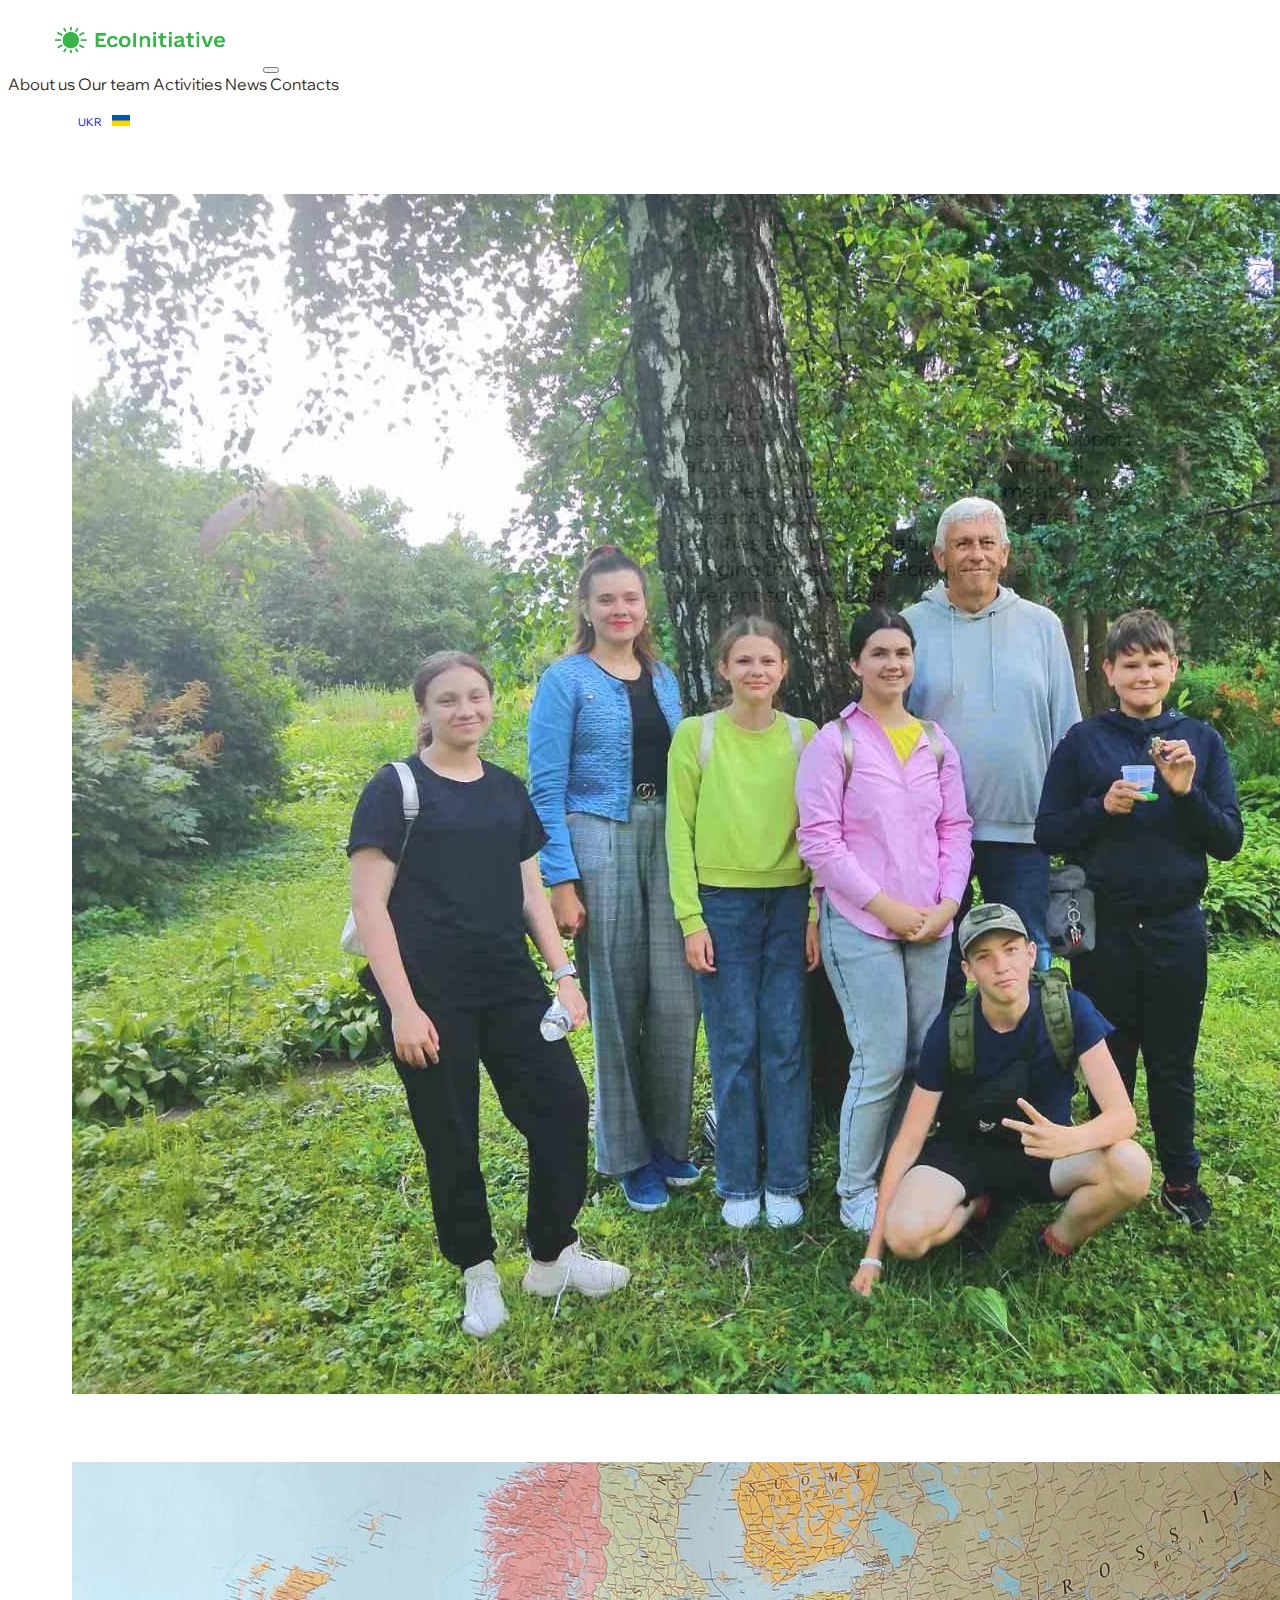
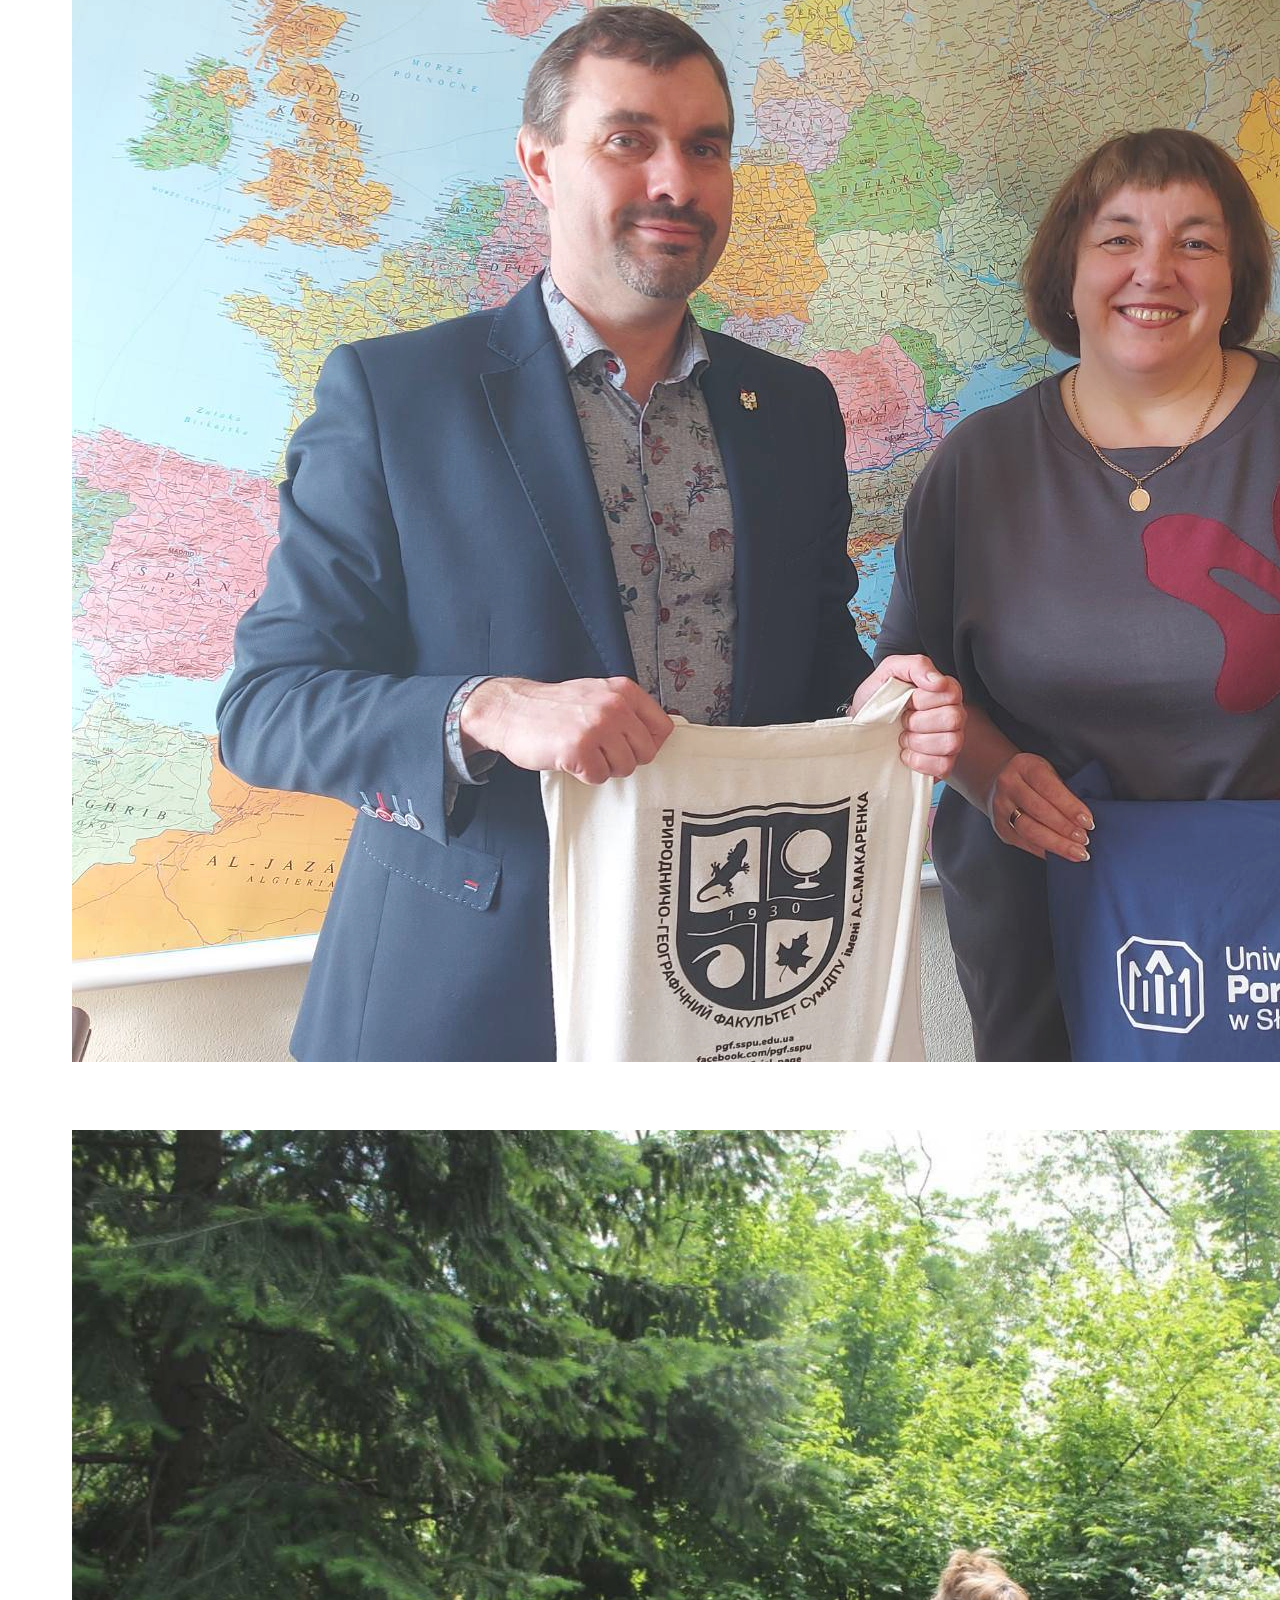
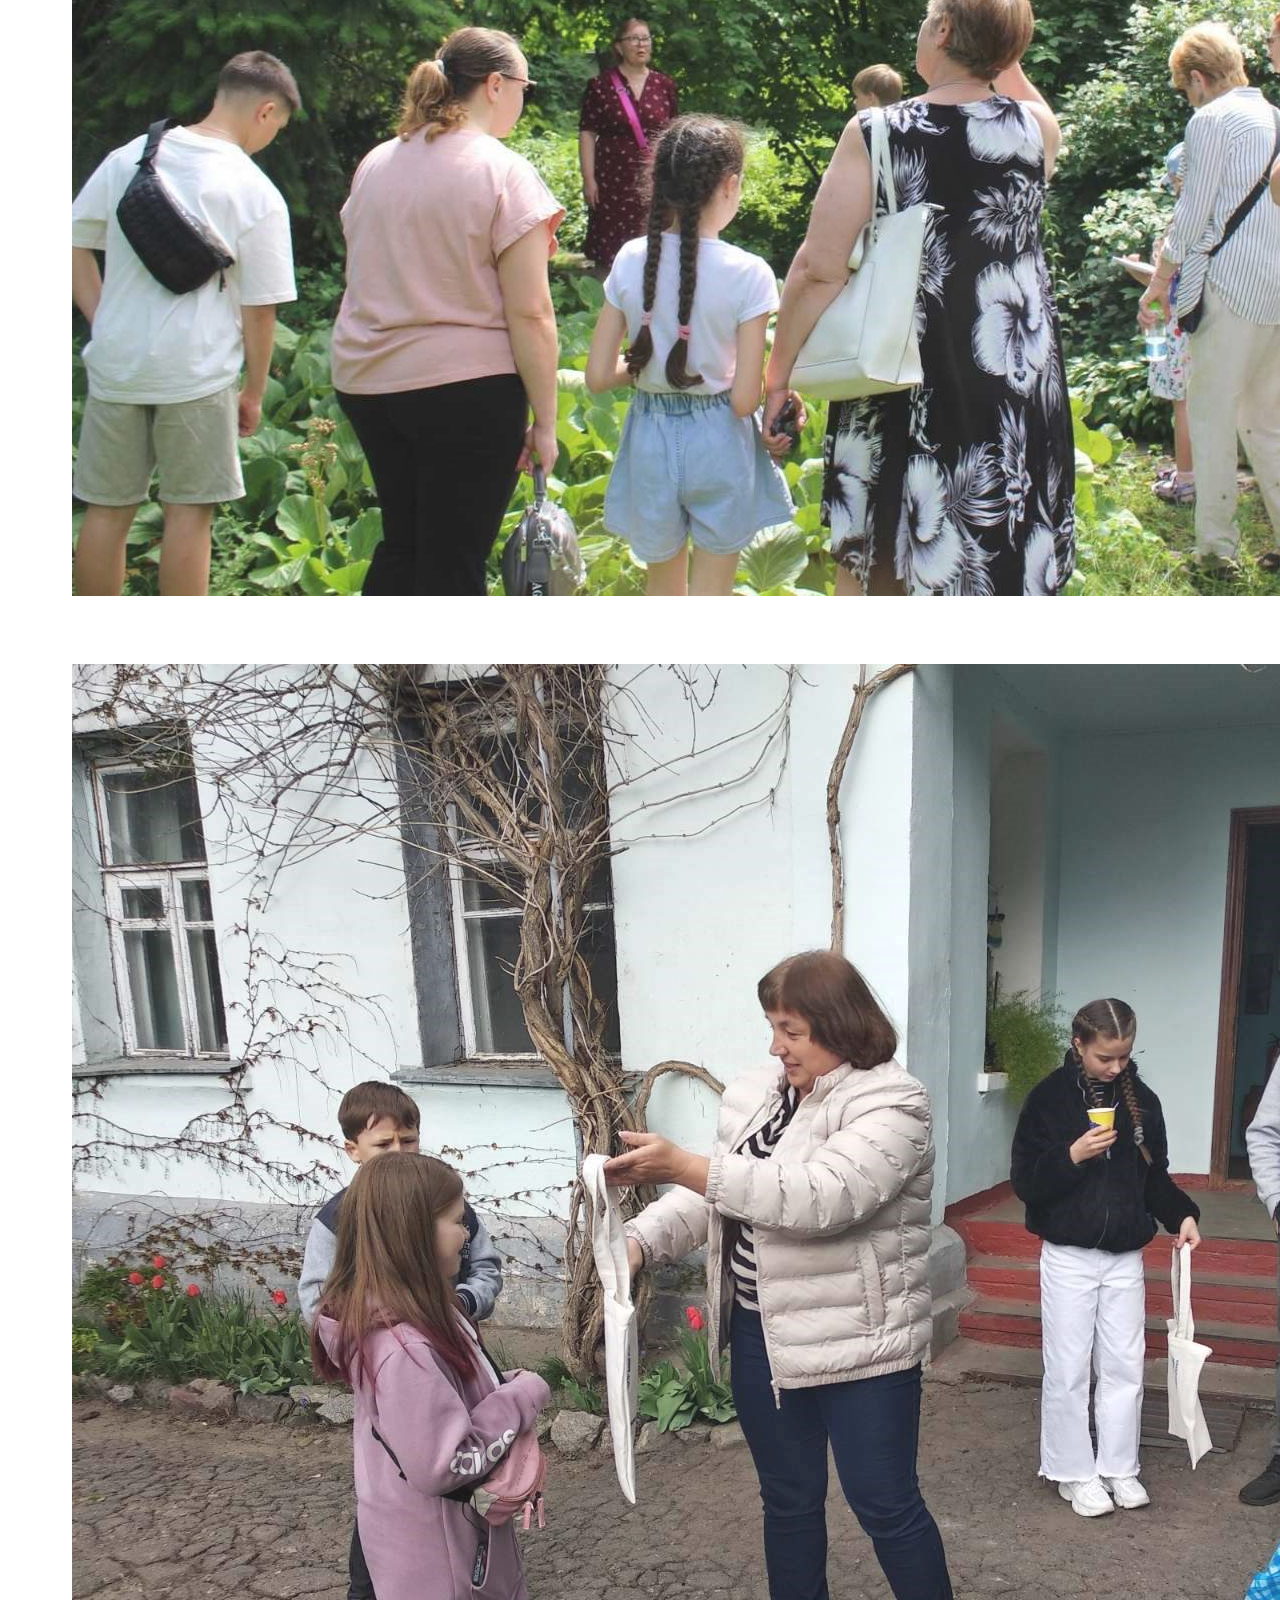
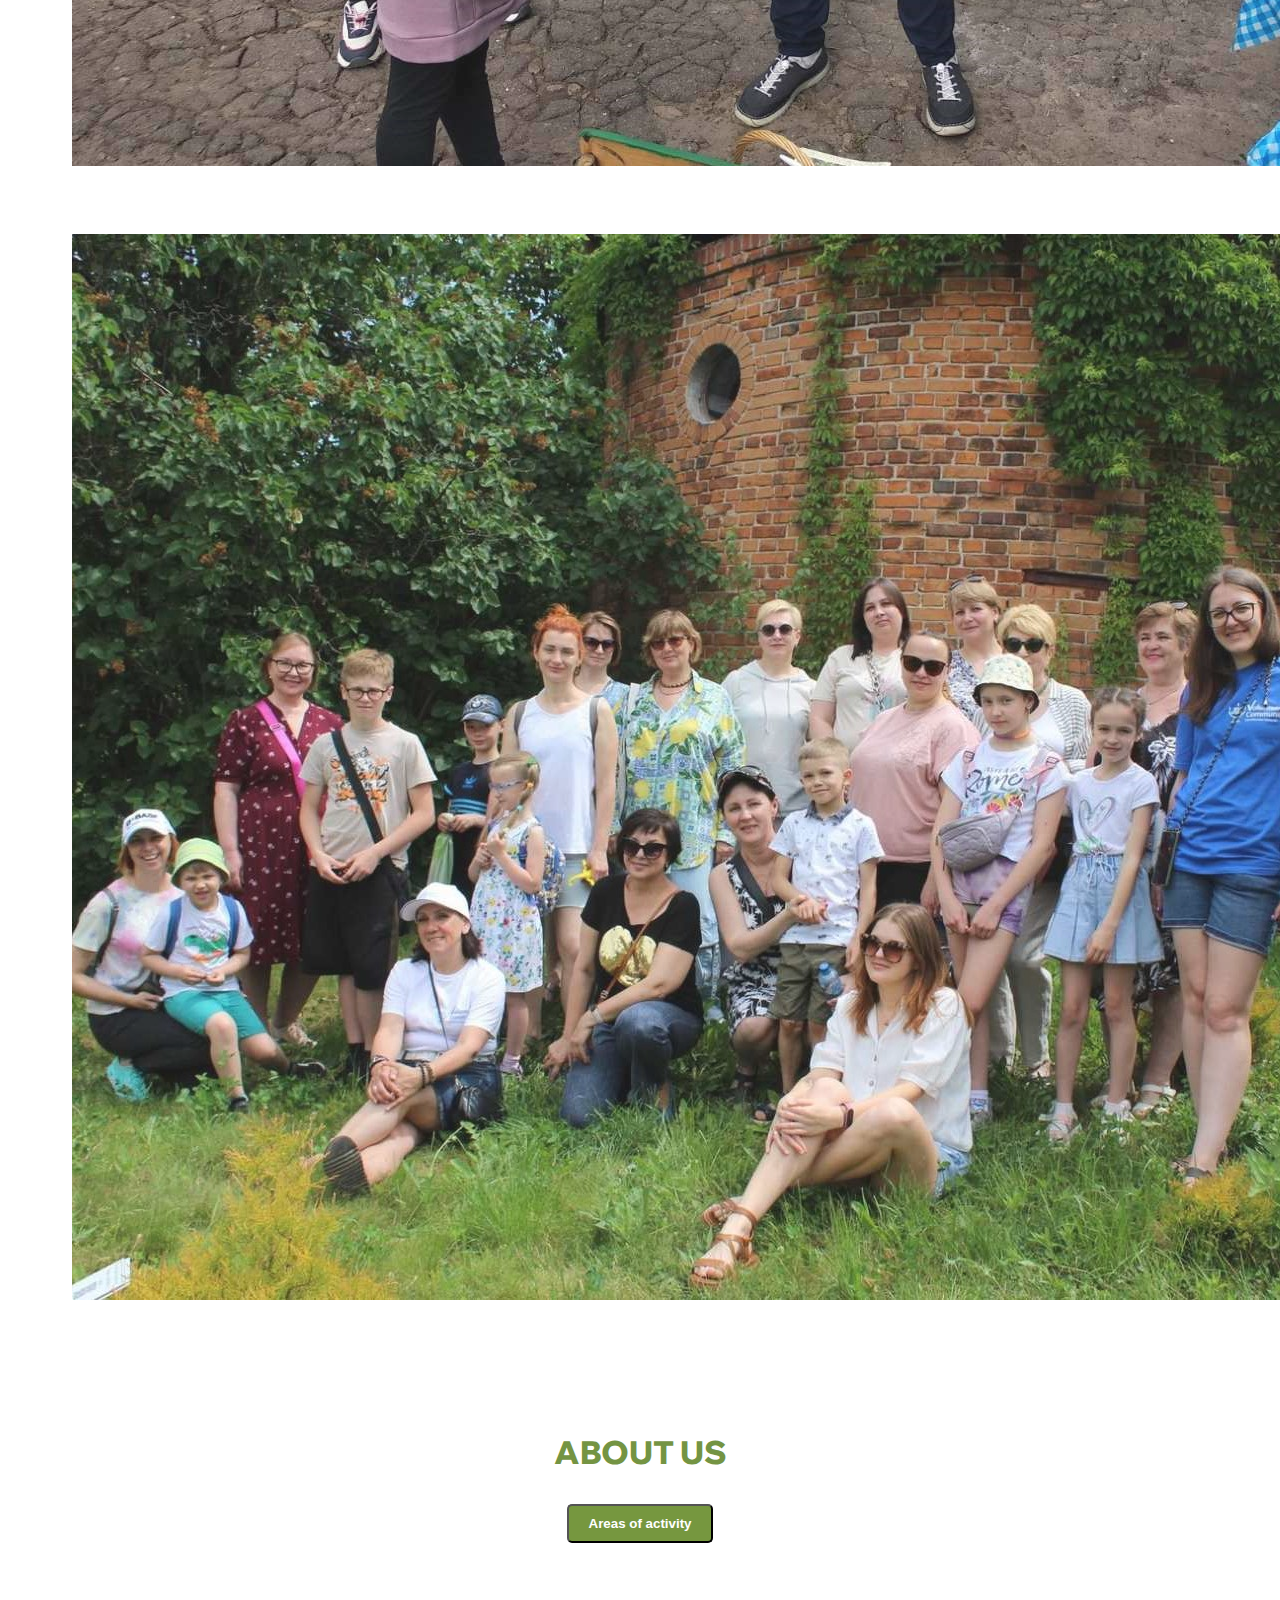
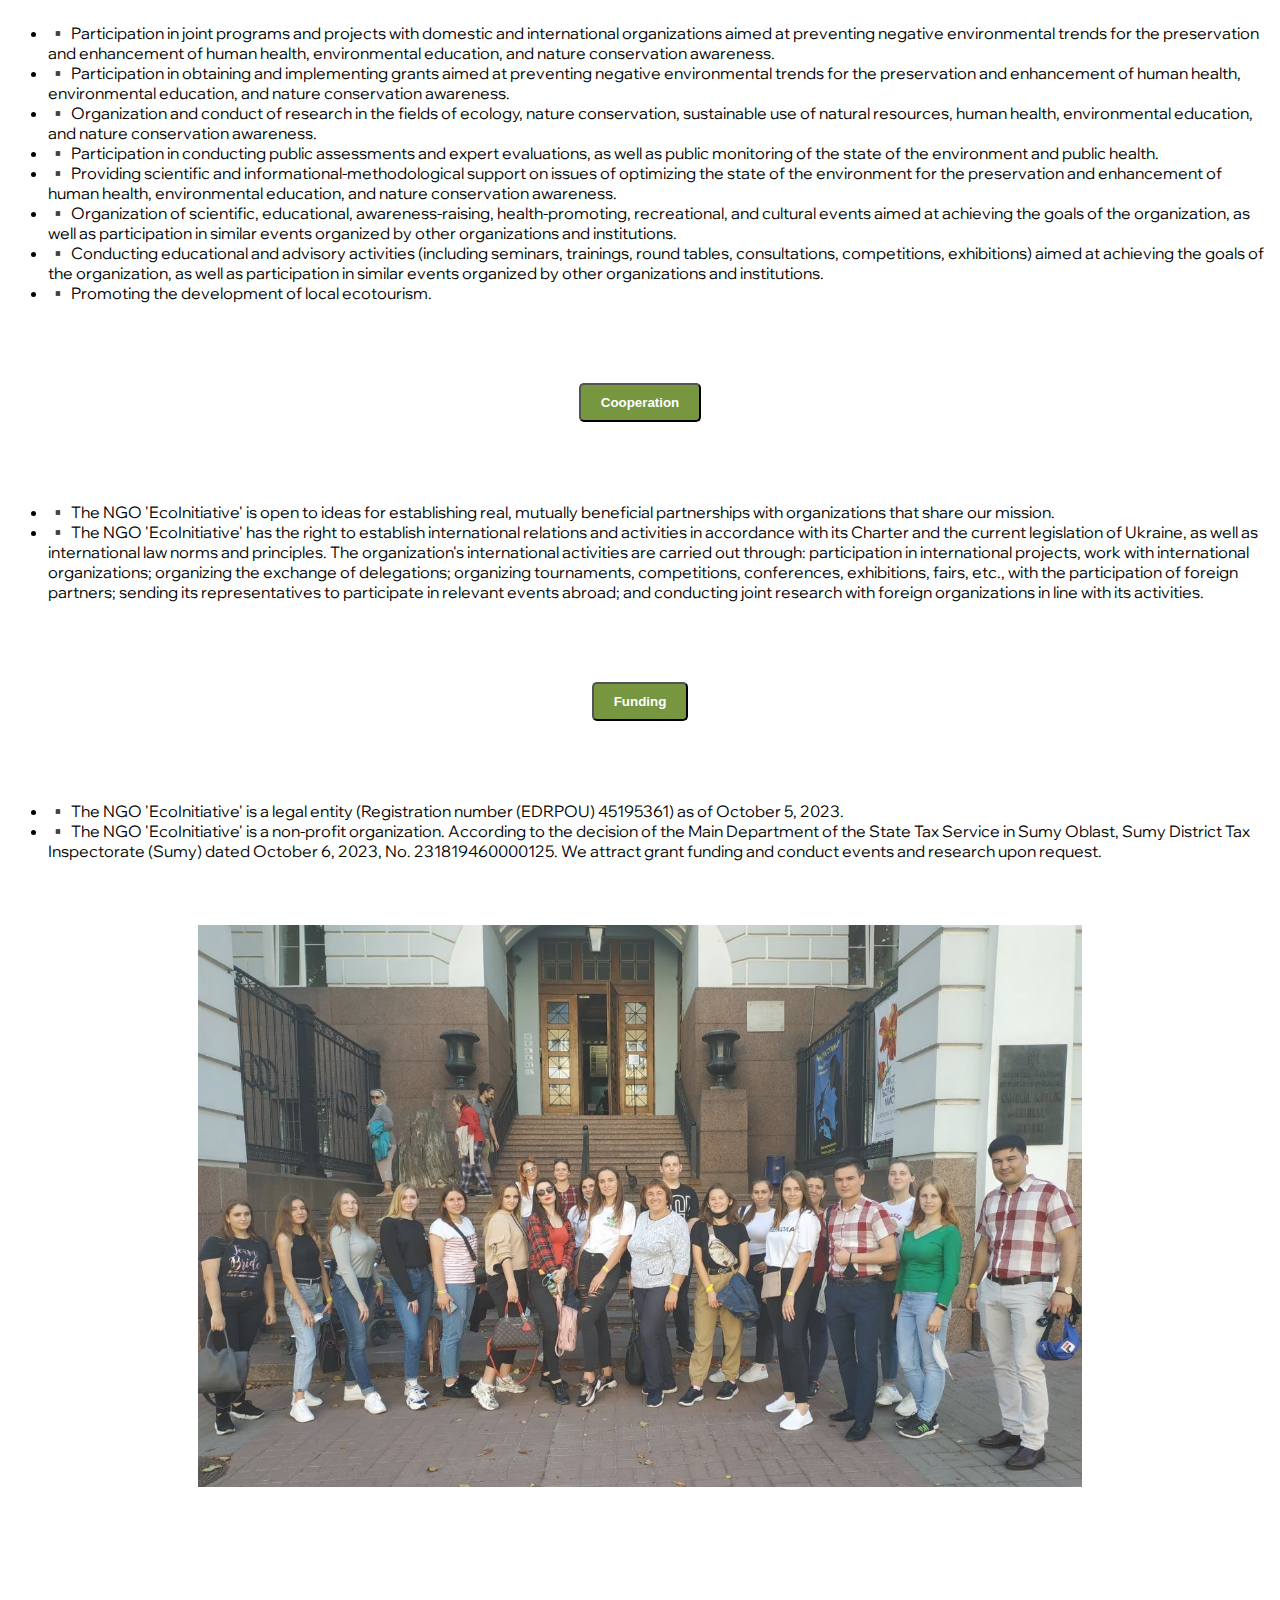
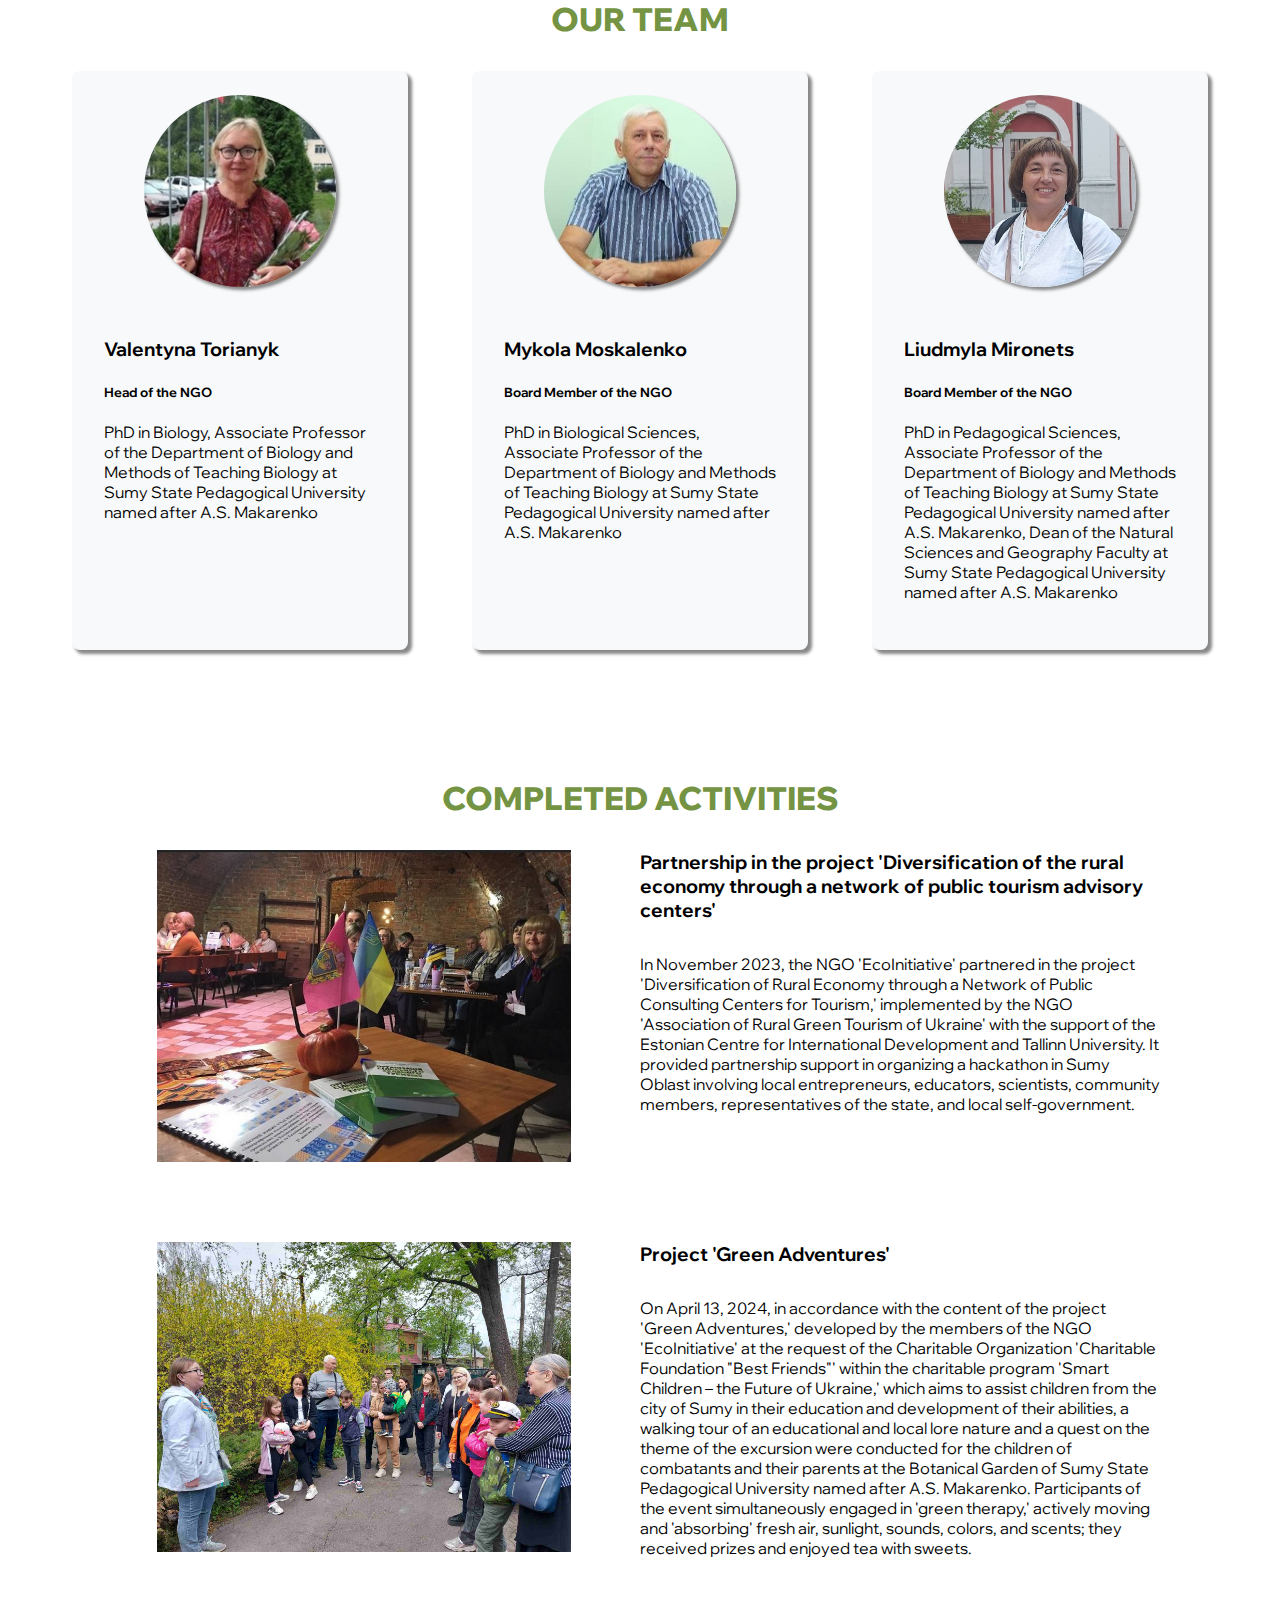
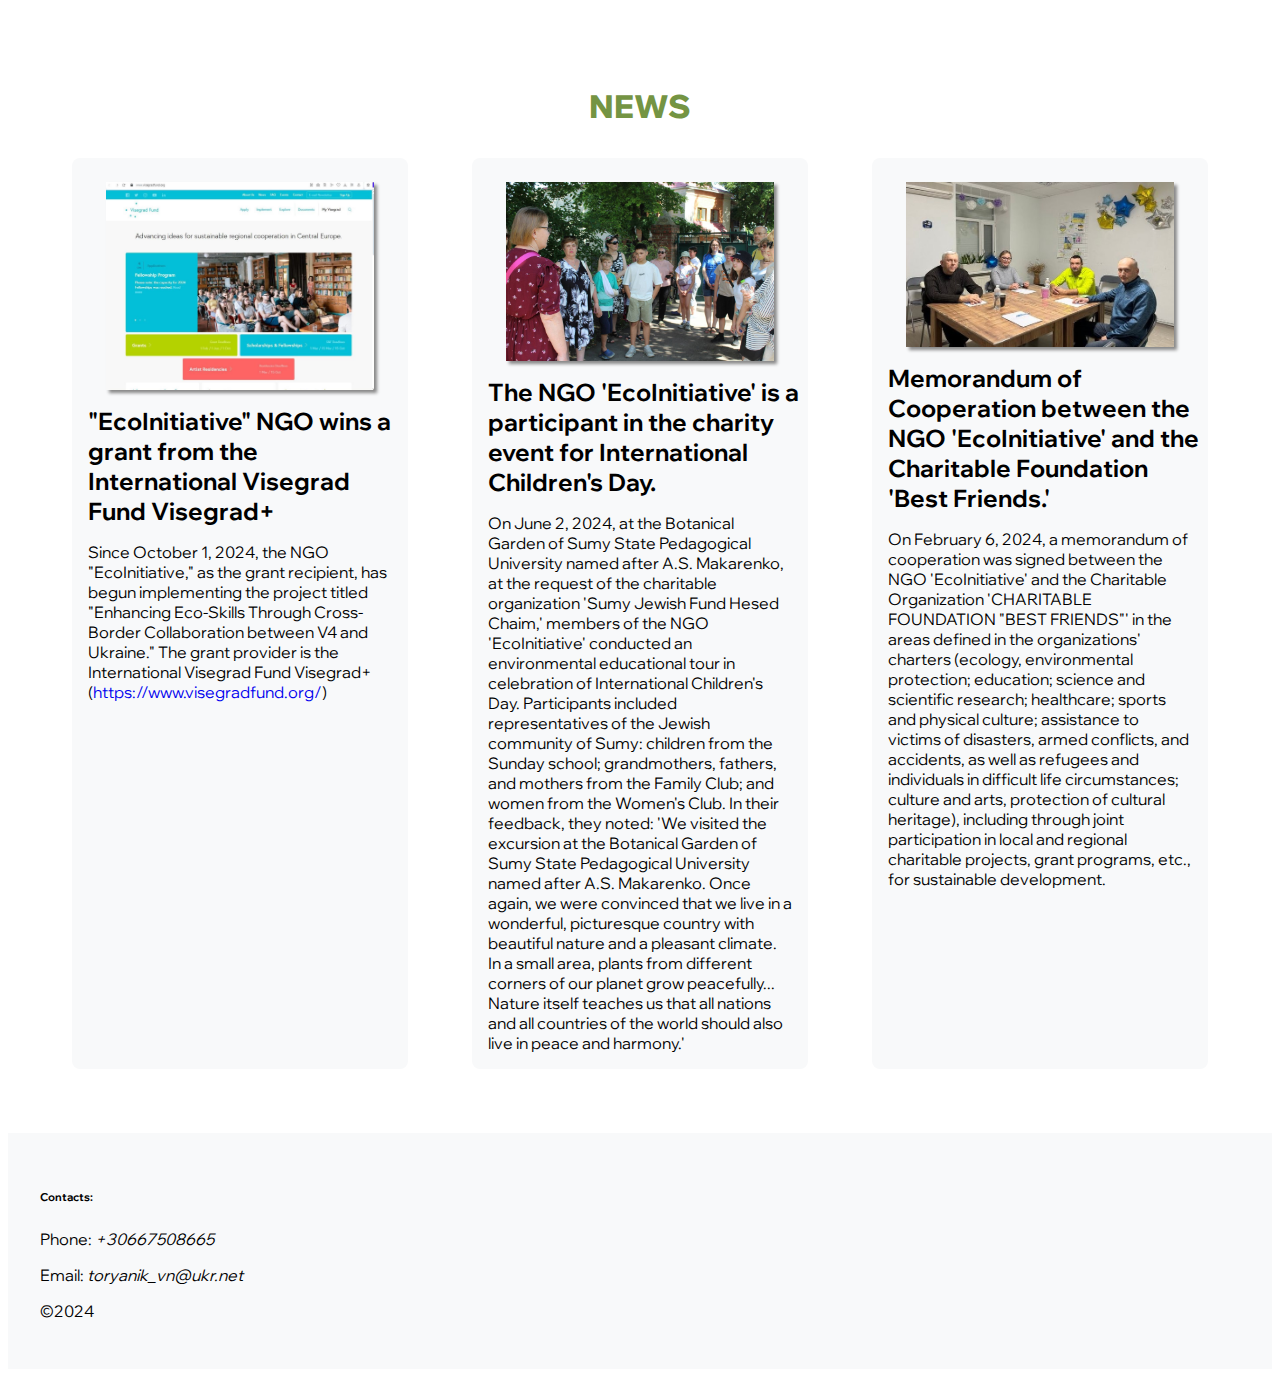
==== english.html @ 4f45ed8e "проєкти укр" ====
<!DOCTYPE html>
<html lang="en">
  <head>
    <meta charset="UTF-8" />
    <meta name="viewport" content="width=device-width, initial-scale=1.0" />

    <title>Ecoinitiative</title>

    <!-- Bootstrap 5 CSS -->
    <link
      href="https://cdn.jsdelivr.net/npm/bootstrap@5.3.0-alpha1/dist/css/bootstrap.min.css"
      rel="stylesheet"
      integrity="sha384-GLhlTQ8iRABdZLl6O3oVMWSktQOp6b7In1Zl3/Jr59b6EGGoI1aFkw7cmDA6j6gD"
      crossorigin="anonymous"
    />

    <!-- Google Fonts -->
    <link rel="preconnect" href="https://fonts.googleapis.com" />
    <link rel="preconnect" href="https://fonts.gstatic.com" crossorigin />
    <link
      href="https://fonts.googleapis.com/css2?family=Wix+Madefor+Display:wght@400..800&display=swap"
      rel="stylesheet"
    />

    <!-- jQuery (required for Bootstrap 4 features, if needed) -->
    <script src="https://code.jquery.com/jquery-3.5.1.slim.min.js"></script>

    <!-- Popper.js for Bootstrap 5 -->
    <script src="https://cdn.jsdelivr.net/npm/@popperjs/core@2.9.3/dist/umd/popper.min.js"></script>

    <!-- Bootstrap 4 JavaScript (if still using any Bootstrap 4 components) -->
    <script src="https://maxcdn.bootstrapcdn.com/bootstrap/4.5.2/js/bootstrap.min.js"></script>

    <!-- Bootstrap 5 JavaScript -->
    <script
      src="https://cdn.jsdelivr.net/npm/bootstrap@5.3.0-alpha1/dist/js/bootstrap.bundle.min.js"
      integrity="sha384-w76AqPfDkMBDXo30jS1Sgez6pr3x5MlQ1ZAGC+nuZB+EYdgRZgiwxhTBTkF7CXvN"
      crossorigin="anonymous"
    ></script>

    <!-- Your custom CSS -->
    <link rel="stylesheet" href="style.css" />
  </head>

  <body>
    <nav class="navbar navbar-expand-lg bg-body-tertiary">
      <div class="container-fluid">
        <a class="navbar-brand" href="#"
          ><img src="ecoinit-02.png" alt="" class="logo-nav"
        /></a>
        <button
          class="navbar-toggler"
          type="button"
          data-bs-toggle="collapse"
          data-bs-target="#navbarNavAltMarkup"
          aria-controls="navbarNavAltMarkup"
          aria-expanded="false"
          aria-label="Toggle navigation"
        >
          <span class="navbar-toggler-icon"></span>
        </button>
        <div class="collapse navbar-collapse" id="navbarNavAltMarkup">
          <div class="navbar-nav">
            <a class="nav-link active" aria-current="page" href="#progo"
              >About us</a
            >
            <a class="nav-link" href="#team">Our team</a>
            <a class="nav-link" href="#projects">Activities</a>

            <a class="nav-link" href="#news">News</a>
            <a class="nav-link" href="#contacts">Contacts</a>
          </div>
        </div>
      </div>
    </nav>
    <div class="language">
      <a href="/">
        <span class="link-style">UKR</span>
        <img src="images/flag-ukr.png" alt="" class="flag" />
      </a>
    </div>
    <div class="first-section">
      <div id="photoCarousel" class="carousel slide" data-ride="carousel">
        <div class="carousel-inner">
          <div class="carousel-item active">
            <img
              src="images/slider1.jpg"
              class="d-block w-100"
              alt="First slide"
            />
          </div>
          <div class="carousel-item">
            <img
              src="images/slider2.jpg"
              class="d-block w-100"
              alt="Second slide"
            />
          </div>
          <div class="carousel-item">
            <img
              src="images/slider3.jpg"
              class="d-block w-100"
              alt="Third slide"
            />
          </div>
          <div class="carousel-item">
            <img
              src="images/slider4.jpg"
              class="d-block w-100"
              alt="Third slide"
            />
          </div>
          <div class="carousel-item">
            <img
              src="images/slider5.jpg"
              class="d-block w-100"
              alt="Third slide"
            />
          </div>
        </div>
        <a
          class="carousel-control-prev"
          href="#photoCarousel"
          role="button"
          data-slide="prev"
        >
          <span class="carousel-control-prev-icon" aria-hidden="true"></span>
        </a>
        <a
          class="carousel-control-next"
          href="#photoCarousel"
          role="button"
          data-slide="next"
        >
          <span class="carousel-control-next-icon" aria-hidden="true"></span>
        </a>
      </div>
      <div>
        <img src="ecoinit-02.png" alt="" class="logo-main-section" />
        <p class="go">Non-Govermental Organization</p>

        <p class="main-text">
          The NGO ‘EcoInitiative’ is a voluntary public association the main
          goal of which is to support national, regional, and local
          environmental initiatives for sustainable development through
          research, education and awareness-raising activities among population
          of all ages, including those with special needs, and of different
          social status.
        </p>
      </div>
    </div>
    <div class="pro-go" id="progo"><strong>ABOUT US</strong></div>
    <div class="container">
      <div class="flex-container">
        <!-- Button to toggle Item 1 -->
        <button
          class="btn btn-custom mb-2"
          type="button"
          data-toggle="collapse"
          data-target="#item1"
          aria-expanded="false"
          aria-controls="item1"
        >
          Areas of activity
        </button>

        <div id="item1" class="collapse">
          <ul class="list-group">
            <li class="list-group-item">
              ▪️ Participation in joint programs and projects with domestic and
              international organizations aimed at preventing negative
              environmental trends for the preservation and enhancement of human
              health, environmental education, and nature conservation
              awareness.
            </li>
            <li class="list-group-item">
              ▪️ Participation in obtaining and implementing grants aimed at
              preventing negative environmental trends for the preservation and
              enhancement of human health, environmental education, and nature
              conservation awareness.
            </li>
            <li class="list-group-item">
              ▪️ Organization and conduct of research in the fields of ecology,
              nature conservation, sustainable use of natural resources, human
              health, environmental education, and nature conservation
              awareness.
            </li>
            <li class="list-group-item">
              ▪️ Participation in conducting public assessments and expert
              evaluations, as well as public monitoring of the state of the
              environment and public health.
            </li>
            <li class="list-group-item">
              ▪️ Providing scientific and informational-methodological support
              on issues of optimizing the state of the environment for the
              preservation and enhancement of human health, environmental
              education, and nature conservation awareness.
            </li>
            <li class="list-group-item">
              ▪️ Organization of scientific, educational, awareness-raising,
              health-promoting, recreational, and cultural events aimed at
              achieving the goals of the organization, as well as participation
              in similar events organized by other organizations and
              institutions.
            </li>
            <li class="list-group-item">
              ▪️ Conducting educational and advisory activities (including
              seminars, trainings, round tables, consultations, competitions,
              exhibitions) aimed at achieving the goals of the organization, as
              well as participation in similar events organized by other
              organizations and institutions.
            </li>
            <li class="list-group-item">
              ▪️ Promoting the development of local ecotourism.
            </li>
          </ul>
        </div>

        <!-- Button to toggle Item 2 -->
        <button
          class="btn btn-custom mb-2"
          type="button"
          data-toggle="collapse"
          data-target="#item2"
          aria-expanded="false"
          aria-controls="item2"
        >
          Cooperation
        </button>
        <!-- Toggled List Item 2 -->
        <div id="item2" class="collapse">
          <ul class="list-group">
            <li class="list-group-item">
              ▪️ The NGO 'EcoInitiative' is open to ideas for establishing real,
              mutually beneficial partnerships with organizations that share our
              mission.
            </li>
            <li class="list-group-item">
              ▪️ The NGO 'EcoInitiative' has the right to establish
              international relations and activities in accordance with its
              Charter and the current legislation of Ukraine, as well as
              international law norms and principles. The organization's
              international activities are carried out through: participation in
              international projects, work with international organizations;
              organizing the exchange of delegations; organizing tournaments,
              competitions, conferences, exhibitions, fairs, etc., with the
              participation of foreign partners; sending its representatives to
              participate in relevant events abroad; and conducting joint
              research with foreign organizations in line with its activities.
            </li>
          </ul>
        </div>
        <!-- Button to toggle Item 1 -->
        <button
          class="btn btn-custom mb-2"
          type="button"
          data-toggle="collapse"
          data-target="#item3"
          aria-expanded="false"
          aria-controls="item3"
        >
          Funding
        </button>
        <!-- Toggled List Item 1 -->
        <div id="item3" class="collapse">
          <ul class="list-group">
            <li class="list-group-item">
              ▪️ The NGO 'EcoInitiative' is a legal entity (Registration number
              (EDRPOU) 45195361) as of October 5, 2023.
            </li>
            <li class="list-group-item">
              ▪️ The NGO 'EcoInitiative' is a non-profit organization. According
              to the decision of the Main Department of the State Tax Service in
              Sumy Oblast, Sumy District Tax Inspectorate (Sumy) dated October
              6, 2023, No. 231819460000125. We attract grant funding and conduct
              events and research upon request.
            </li>
          </ul>
        </div>
      </div>
    </div>
    <img src="images/filler.jpg" alt="" class="filler" />

    <div class="pro-go" id="team">
      <strong>OUR TEAM</strong>
    </div>
    <div class="team-wrapper">
      <div class="team-member">
        <img src="images/avas/tor.jpg" alt="" class="ava" />
        <div class="text-wrapper">
          <h3>Valentyna Torianyk</h3>
          <h5>Head of the NGO</h5>
          <p>
            PhD in Biology, Associate Professor of the Department of Biology and
            Methods of Teaching Biology at Sumy State Pedagogical University
            named after A.S. Makarenko
          </p>
        </div>
      </div>
      <div class="team-member">
        <img src="images/avas/mos.jpg" alt="" class="ava" />
        <div class="text-wrapper">
          <h3>Mykola Moskalenko</h3>
          <h5>Board Member of the NGO</h5>
          <p>
            PhD in Biological Sciences, Associate Professor of the Department of
            Biology and Methods of Teaching Biology at Sumy State Pedagogical
            University named after A.S. Makarenko
          </p>
        </div>
      </div>
      <div class="team-member">
        <img src="images/avas/mir.jpg" alt="" class="ava" />
        <div class="text-wrapper">
          <h3>Liudmyla Mironets</h3>
          <h5>Board Member of the NGO</h5>
          <p>
            PhD in Pedagogical Sciences, Associate Professor of the Department
            of Biology and Methods of Teaching Biology at Sumy State Pedagogical
            University named after A.S. Makarenko, Dean of the Natural Sciences
            and Geography Faculty at Sumy State Pedagogical University named
            after A.S. Makarenko
          </p>
        </div>
      </div>
    </div>

    <div class="pro-go" id="projects">
      <strong>COMPLETED ACTIVITIES</strong>
    </div>
    <div class="project-container">
      <div><img src="images/tourism.jpg" alt="" class="project-image" /></div>
      <div class="project-text">
        <div class="project-title">
          Partnership in the project 'Diversification of the rural economy
          through a network of public tourism advisory centers'
        </div>
        <p>
          In November 2023, the NGO 'EcoInitiative' partnered in the project
          'Diversification of Rural Economy through a Network of Public
          Consulting Centers for Tourism,' implemented by the NGO 'Association
          of Rural Green Tourism of Ukraine' with the support of the Estonian
          Centre for International Development and Tallinn University. It
          provided partnership support in organizing a hackathon in Sumy Oblast
          involving local entrepreneurs, educators, scientists, community
          members, representatives of the state, and local self-government.
        </p>
      </div>
    </div>

    <div class="project-container">
      <div><img src="images/zeleni.jpg" class="project-image" /></div>
      <div class="project-text">
        <div class="project-title">Project 'Green Adventures'</div>
        <p>
          On April 13, 2024, in accordance with the content of the project
          'Green Adventures,' developed by the members of the NGO
          'EcoInitiative' at the request of the Charitable Organization
          'Charitable Foundation "Best Friends"' within the charitable program
          'Smart Children – the Future of Ukraine,' which aims to assist
          children from the city of Sumy in their education and development of
          their abilities, a walking tour of an educational and local lore
          nature and a quest on the theme of the excursion were conducted for
          the children of combatants and their parents at the Botanical Garden
          of Sumy State Pedagogical University named after A.S. Makarenko.
          Participants of the event simultaneously engaged in 'green therapy,'
          actively moving and 'absorbing' fresh air, sunlight, sounds, colors,
          and scents; they received prizes and enjoyed tea with sweets.
        </p>
      </div>
    </div>

    <div class="pro-go" id="news">
      <strong>NEWS</strong>
    </div>
    <div class="news-wrapper">
      <div class="news-item-wrapper">
        <img src="images/visegrad.jpg" alt="" class="news-image" />
        <div class="news-text">
          <div class="news-title">
            "EcoInitiative" NGO wins a grant from the International Visegrad
            Fund Visegrad+
          </div>
          <div class="news-text">
            Since October 1, 2024, the NGO "EcoInitiative," as the grant
            recipient, has begun implementing the project titled "Enhancing
            Eco-Skills Through Cross-Border Collaboration between V4 and
            Ukraine." The grant provider is the International Visegrad Fund
            Visegrad+ (<a href="https://www.visegradfund.org/" target="_blank"
              >https://www.visegradfund.org/</a
            >)
          </div>
        </div>
      </div>
      <div class="news-item-wrapper">
        <img src="images/kids.jpg" alt="" class="news-image" />
        <div class="news-text">
          <div class="news-title">
            The NGO 'EcoInitiative' is a participant in the charity event for
            International Children's Day.
          </div>
          <div class="news-text">
            On June 2, 2024, at the Botanical Garden of Sumy State Pedagogical
            University named after A.S. Makarenko, at the request of the
            charitable organization 'Sumy Jewish Fund Hesed Chaim,' members of
            the NGO 'EcoInitiative' conducted an environmental educational tour
            in celebration of International Children's Day. Participants
            included representatives of the Jewish community of Sumy: children
            from the Sunday school; grandmothers, fathers, and mothers from the
            Family Club; and women from the Women's Club. In their feedback,
            they noted: 'We visited the excursion at the Botanical Garden of
            Sumy State Pedagogical University named after A.S. Makarenko. Once
            again, we were convinced that we live in a wonderful, picturesque
            country with beautiful nature and a pleasant climate. In a small
            area, plants from different corners of our planet grow peacefully...
            Nature itself teaches us that all nations and all countries of the
            world should also live in peace and harmony.'
          </div>
        </div>
      </div>
      <div class="news-item-wrapper">
        <img src="images/memoran.jpg" alt="" class="news-image" />
        <div class="news-text">
          <div class="news-title">
            Memorandum of Cooperation between the NGO 'EcoInitiative' and the
            Charitable Foundation 'Best Friends.'
          </div>
          <div class="news-text">
            On February 6, 2024, a memorandum of cooperation was signed between
            the NGO 'EcoInitiative' and the Charitable Organization 'CHARITABLE
            FOUNDATION "BEST FRIENDS"' in the areas defined in the
            organizations' charters (ecology, environmental protection;
            education; science and scientific research; healthcare; sports and
            physical culture; assistance to victims of disasters, armed
            conflicts, and accidents, as well as refugees and individuals in
            difficult life circumstances; culture and arts, protection of
            cultural heritage), including through joint participation in local
            and regional charitable projects, grant programs, etc., for
            sustainable development.
          </div>
        </div>
      </div>
    </div>

    <div class="futter">
      <div class="contacts-wrapper" id="contacts">
        <h6>Contacts:</h6>
        <p><span>Phone:</span> <em>+30667508665</em></p>
        <p>
          <span>Email:</span>
          <em>toryanik_vn@ukr.net</em>
        </p>
        <p><span>©2024</span></p>
      </div>
    </div>
  </body>
</html>
---- style.css ----
body {
  font-family: "Wix Madefor Display", sans-serif !important;

  overflow-x: hidden;
}
.logo-nav {
  max-width: 220px;
  padding-left: 2rem;
  padding-bottom: 0.5rem;
  padding-top: 0.5rem;
}
.nav-link {
  color: #322a1d;
}

.first-section {
  display: grid;
  grid-template-columns: repeat(auto-fit, minmax(240px, 1fr));
  padding: 2rem;
}

.main-text {
  padding-left: 2rem;
  padding-right: 6rem;
  font-size: 1.3rem;
}

.logo-main-section {
  max-width: 85%;
  padding-top: 1rem;
}

.carousel-item {
  opacity: 0.9;
  padding: 2rem;
}

.go {
  font-size: 2rem;
  font-weight: 600;
  padding-left: 2rem;
  padding-top: 1rem;
  padding-bottom: 0rem;
  color: #749443;
  margin-bottom: 0rem;
}
.pro-go {
  color: #749443;
  text-align: center;
  font-size: xx-large;
  font-weight: 600;
  padding-top: 4rem;
  padding-bottom: 2rem;
}
#news {
  padding-top: 0rem;
}
.logo-mini {
  width: 2.5rem;
}

.btn-custom {
  background-color: #76973f;
  color: white;

  padding: 10px 20px;
  border-radius: 5px;
  font-weight: bold;
  transition: background-color 0.3s ease;
}

.btn-custom:hover {
  background-color: #5a7230; /* Change color on hover */
}
.flex-container {
  display: flex;
  justify-content: center; /* Aligns buttons in the center horizontally */
  gap: 4rem; /* Space between buttons */
  flex-wrap: wrap;
}
.team-wrapper {
  display: grid;
  grid-template-columns: repeat(auto-fit, minmax(200px, 1fr));
  grid-gap: 4rem;
  padding: 4rem;
  padding-top: 0;
}
.team-member {
  box-shadow: 0.2rem 0.2rem 0.2rem #888;
  background-color: #f8f9fa;
  border-radius: 0.5rem;
}
.ava {
  width: 12rem;

  display: block;
  margin: 1.5rem auto 0 auto;
  border-radius: 50%;
  box-shadow: 0.2rem 0.2rem 0.2rem #888;
}
.text-wrapper {
  padding: 2rem;
}
.news-wrapper {
  display: grid;
  grid-template-columns: repeat(auto-fit, minmax(200px, 1fr));
  grid-gap: 4rem;
  padding: 4rem;
  padding-top: 0;
}
.news-item-wrapper {
  border-color: #888;
  background-color: #f8f9fa;
  border-radius: 0.5rem;
}
.news-image {
  width: 80%;

  display: block;
  margin: 1.5rem auto 0 auto;

  box-shadow: 0.2rem 0.2rem 0.2rem #888;
}
.news-text {
  padding: 0.5rem;
}
.news-title {
  font-weight: bold;
  font-size: 1.5rem;
  padding-left: 0.5rem;
  padding-bottom: 0.5rem;
  padding-top: 0.5rem;
}
.current-project-container {
  margin: 2rem 10rem;
}

.float-image {
  float: left; /* Makes the image float to the left */
  margin-right: 3rem; /* Adds space between the image and the text */
  margin-bottom: 3rem; /* Adds space below the image */
  width: 60%; /* Optional: set a size for the image */
}

.filler {
  display: block;
  opacity: 0.9;
  margin: 3rem auto;
  width: 70%;
}
.project-container {
  display: grid;
  grid-template-columns: repeat(auto-fit, minmax(200px, 1fr));
  padding: 5rem;
  padding-top: 0;
}
.project-text {
  padding: 2rem;
  padding-left: 0;
  padding-top: 0;
}
.project-image {
  max-width: 75%;
  display: block;
  margin: 0 auto;
}
.project-title {
  font-weight: bold;
  font-size: 1.2rem;

  padding-bottom: 1rem;
}
.futter {
  background-color: #f8f9fa;
}

.contacts-wrapper {
  padding: 2rem;
}
a {
  text-decoration: none;
}
.flag {
  width: 1.5%;
}
.language {
  margin-left: 4rem;
  margin-top: 1rem;
}
.link-style {
  margin: 0.4rem;
  font-size: 0.7rem;
  text-decoration: none;
}
.zoom-photo {
  width: 30%;
}
.zoom-photo2 {
  float: right; /* Makes the image float to the left */
  margin-left: 3rem; /* Adds space between the image and the text */
  margin-bottom: 3rem; /* Adds space below the image */
} /* }

/* Portrait orientation */
@media (orientation: portrait) and (max-width: 1024px) {
  .go {
    font-size: 1.3rem;
  }
  .main-text {
    font-size: 0.7rem;
  }
}

/* Landscape orientation */
@media (orientation: landscape) and (max-width: 1180px) {
  .go {
    font-size: 1.5rem;
  }
  .main-text {
    font-size: 1rem;
  }
}
@media (max-width: 768px) {
  .current-project-container {
    margin: 2rem 3rem; /* Reduces margins for smaller screens */
  }

  .float-image {
    width: 100%; /* Image takes full width on small screens */
    float: none; /* Removes floating */
    margin-right: 0; /* Removes right margin */
    margin-bottom: 2rem; /* Keeps bottom margin */
  }
}

@media (max-width: 480px) {
  .go {
    font-size: 1.5rem;
  }
  .main-text {
    padding-right: 1rem;
    font-size: 1rem;
  }
  .project-container {
    padding: 1rem;
    padding-top: 0;
  }
  .project-text {
    padding: 2rem;
    padding-left: 0;
    padding-top: 0;
  }
  .project-image {
    max-width: 90%;
    display: block;
    margin: 0 auto;
  }
}
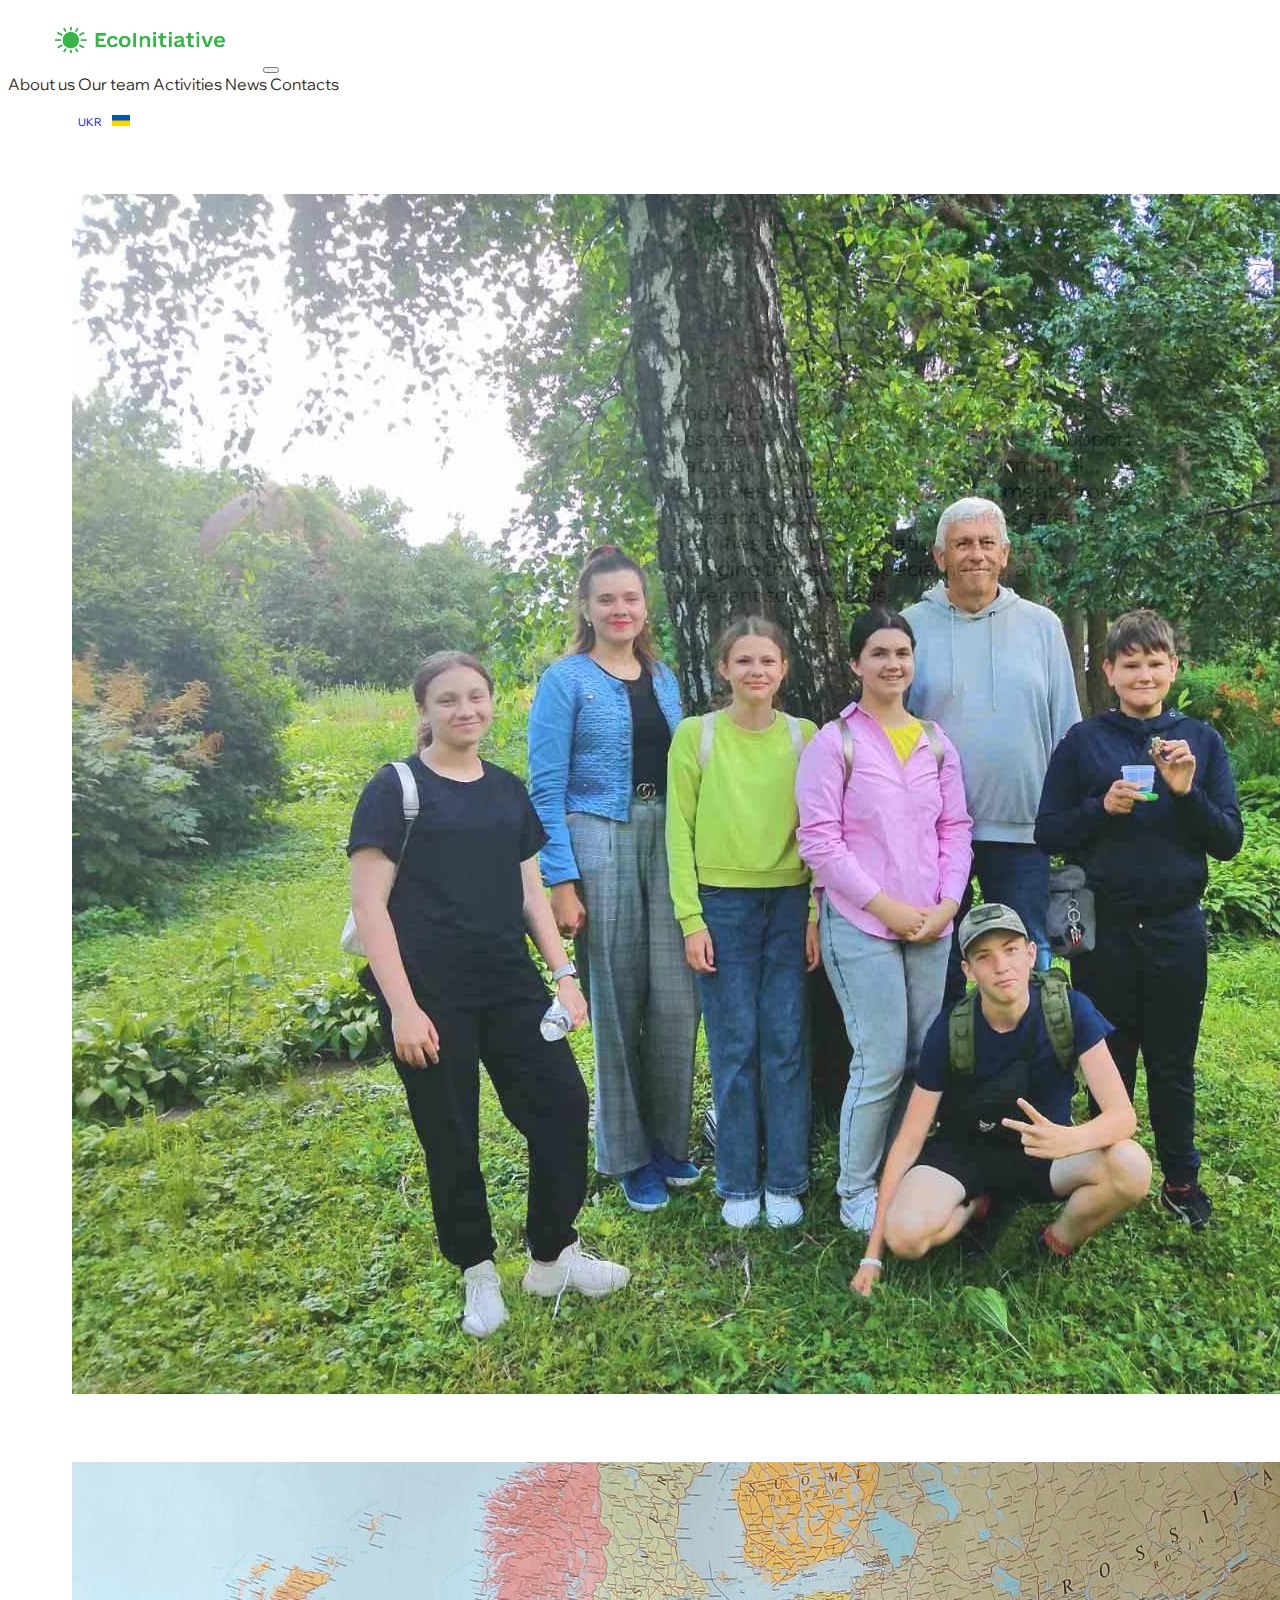
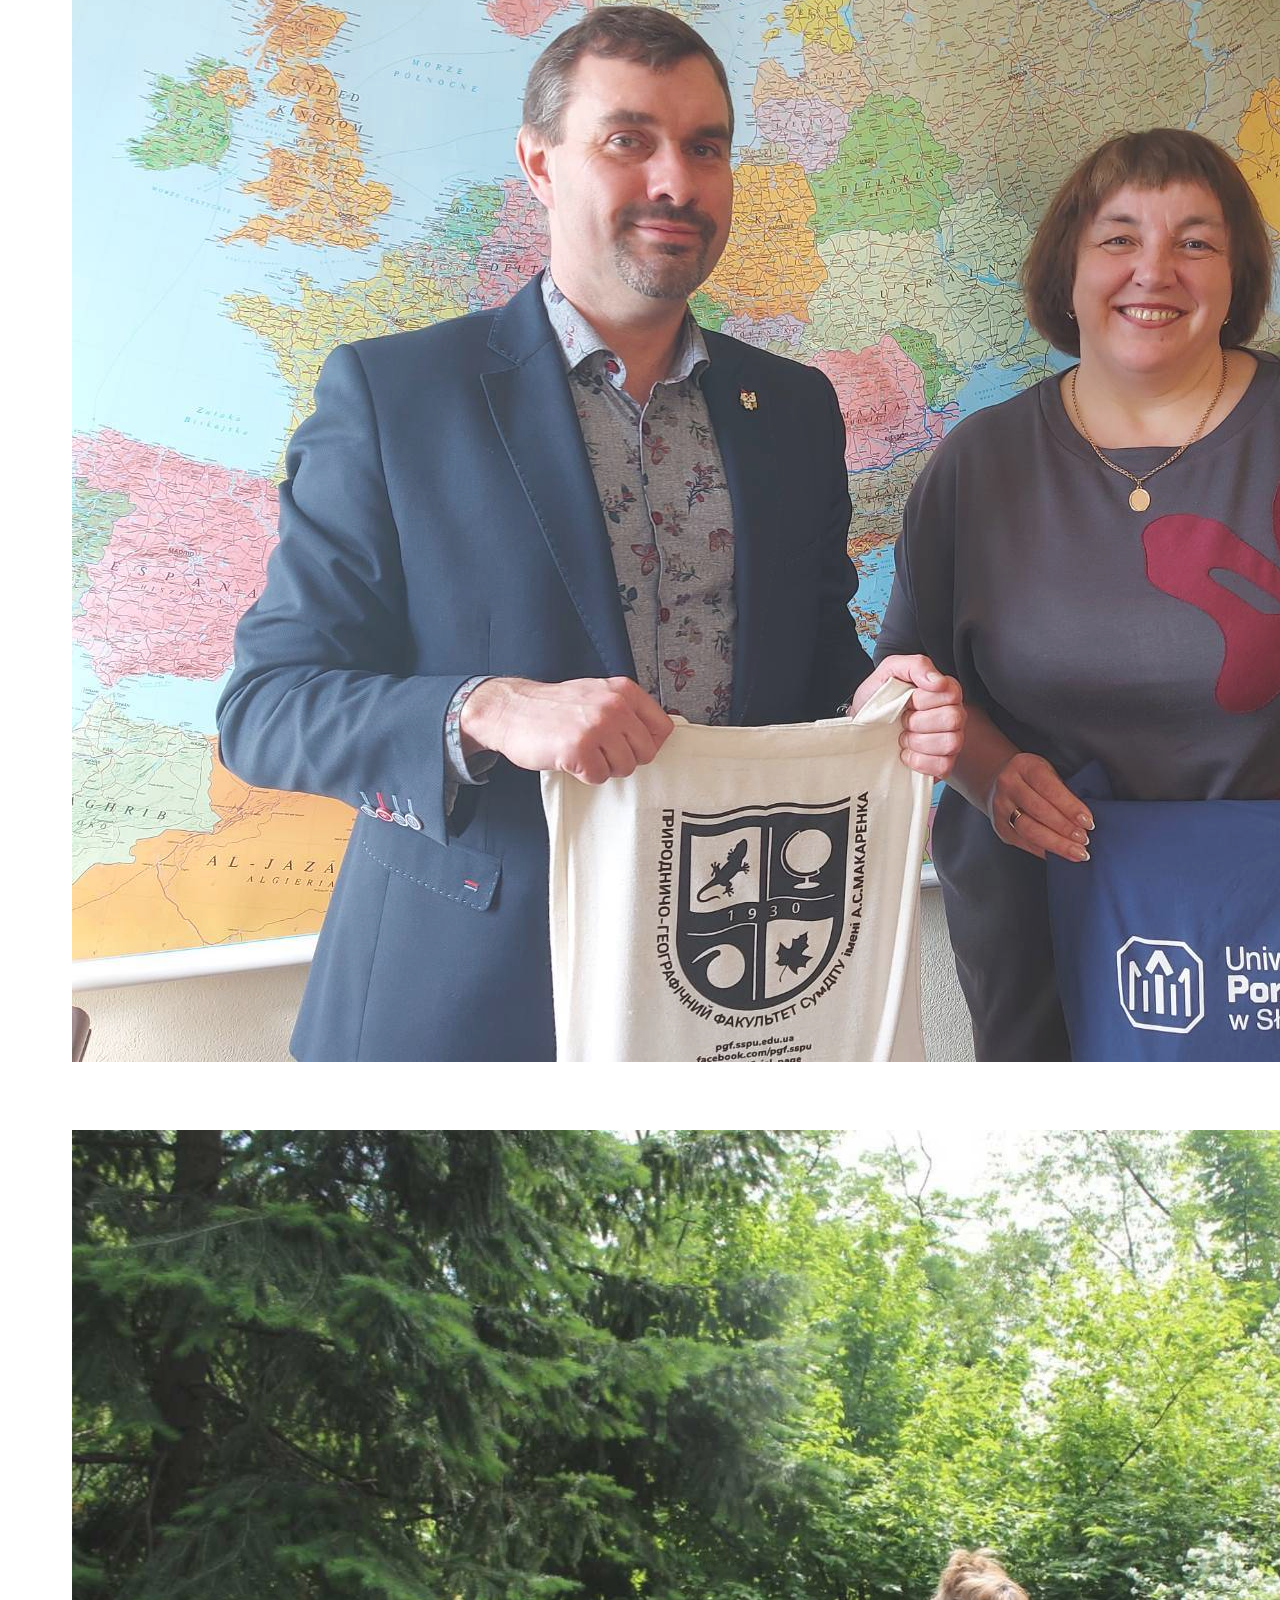
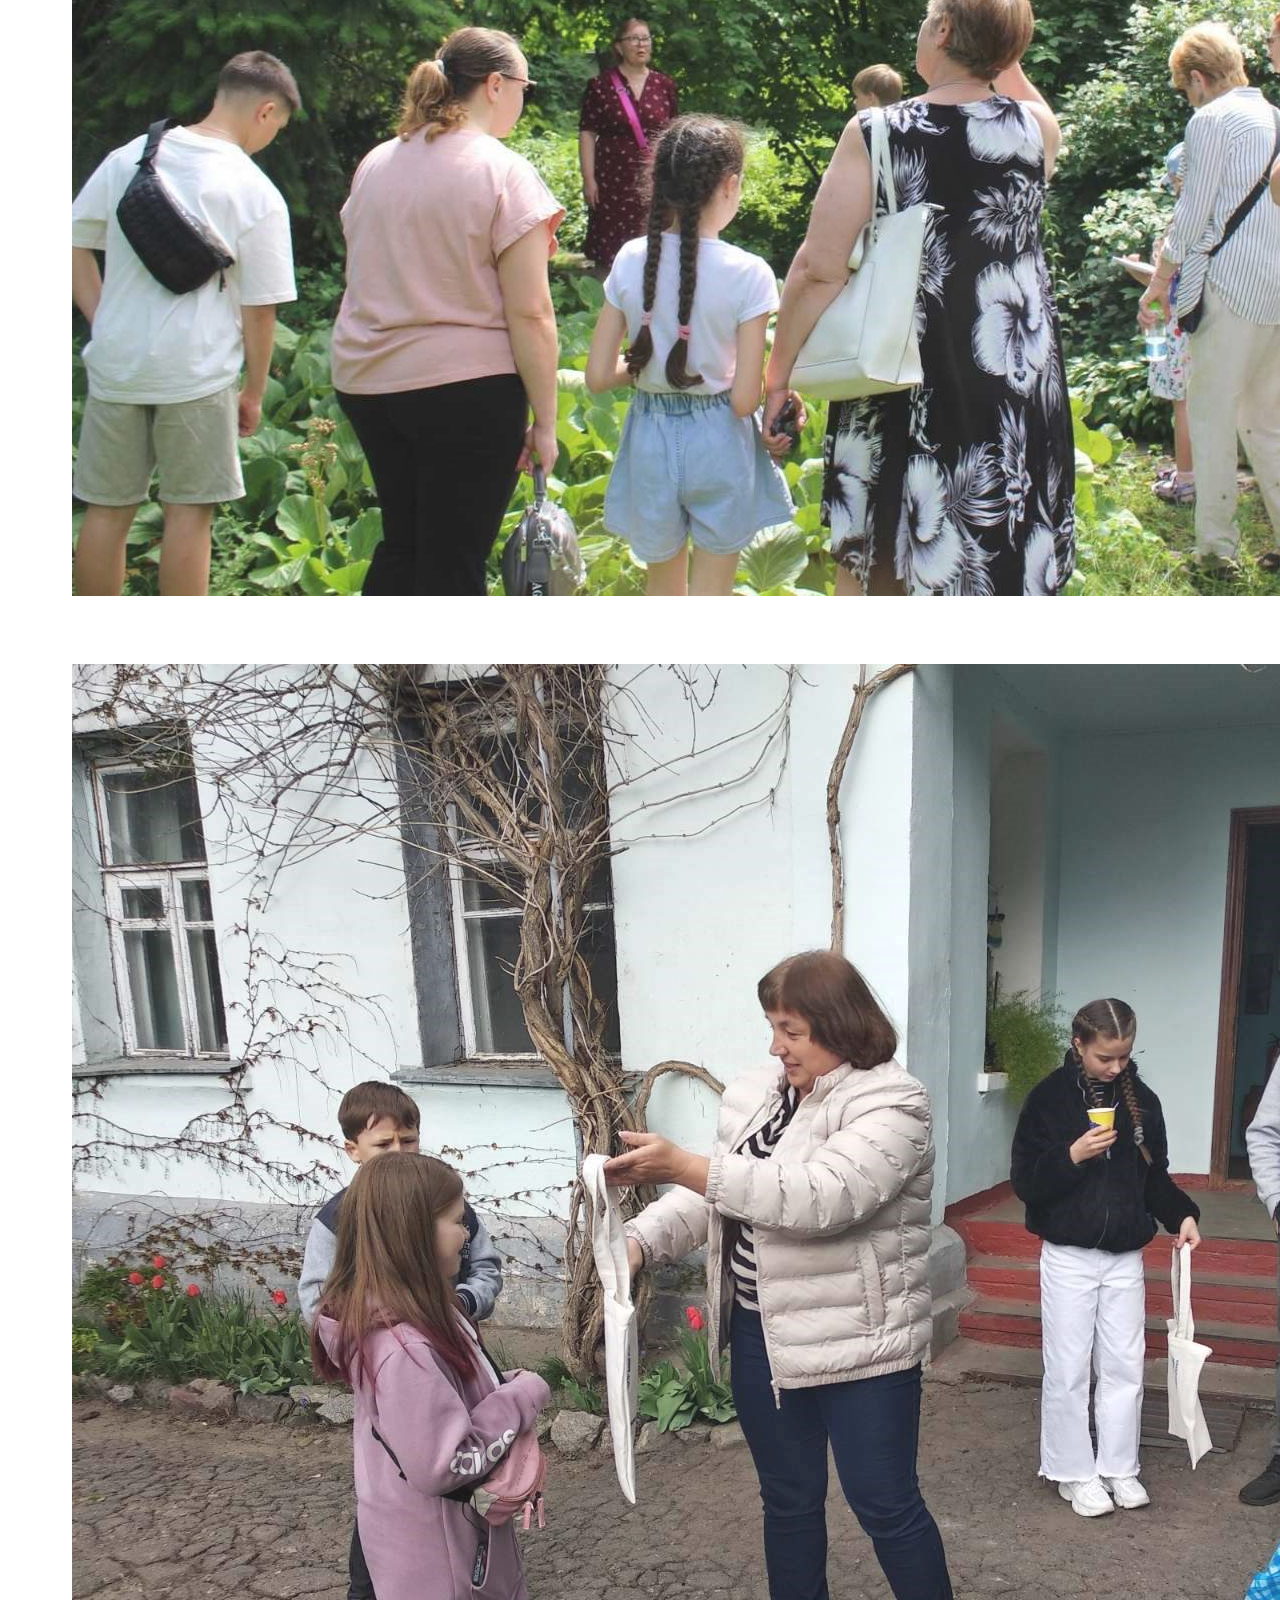
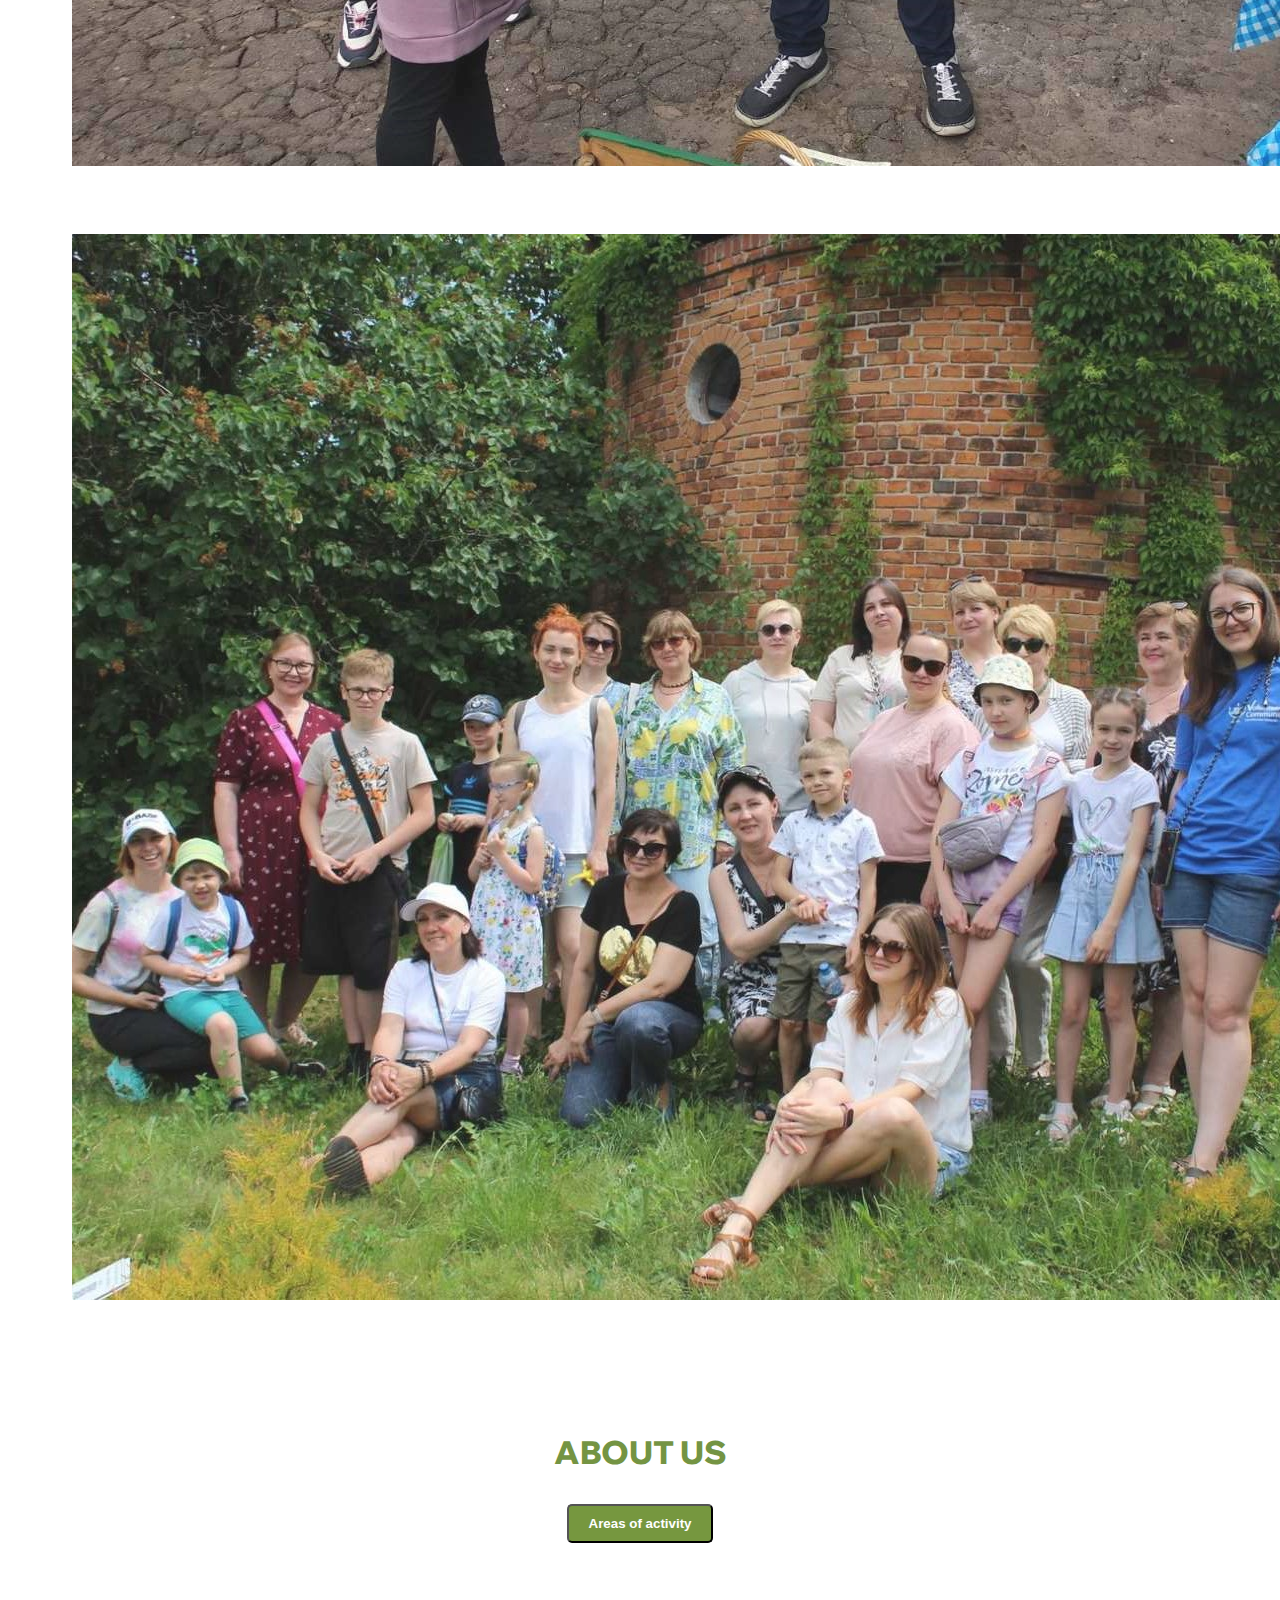
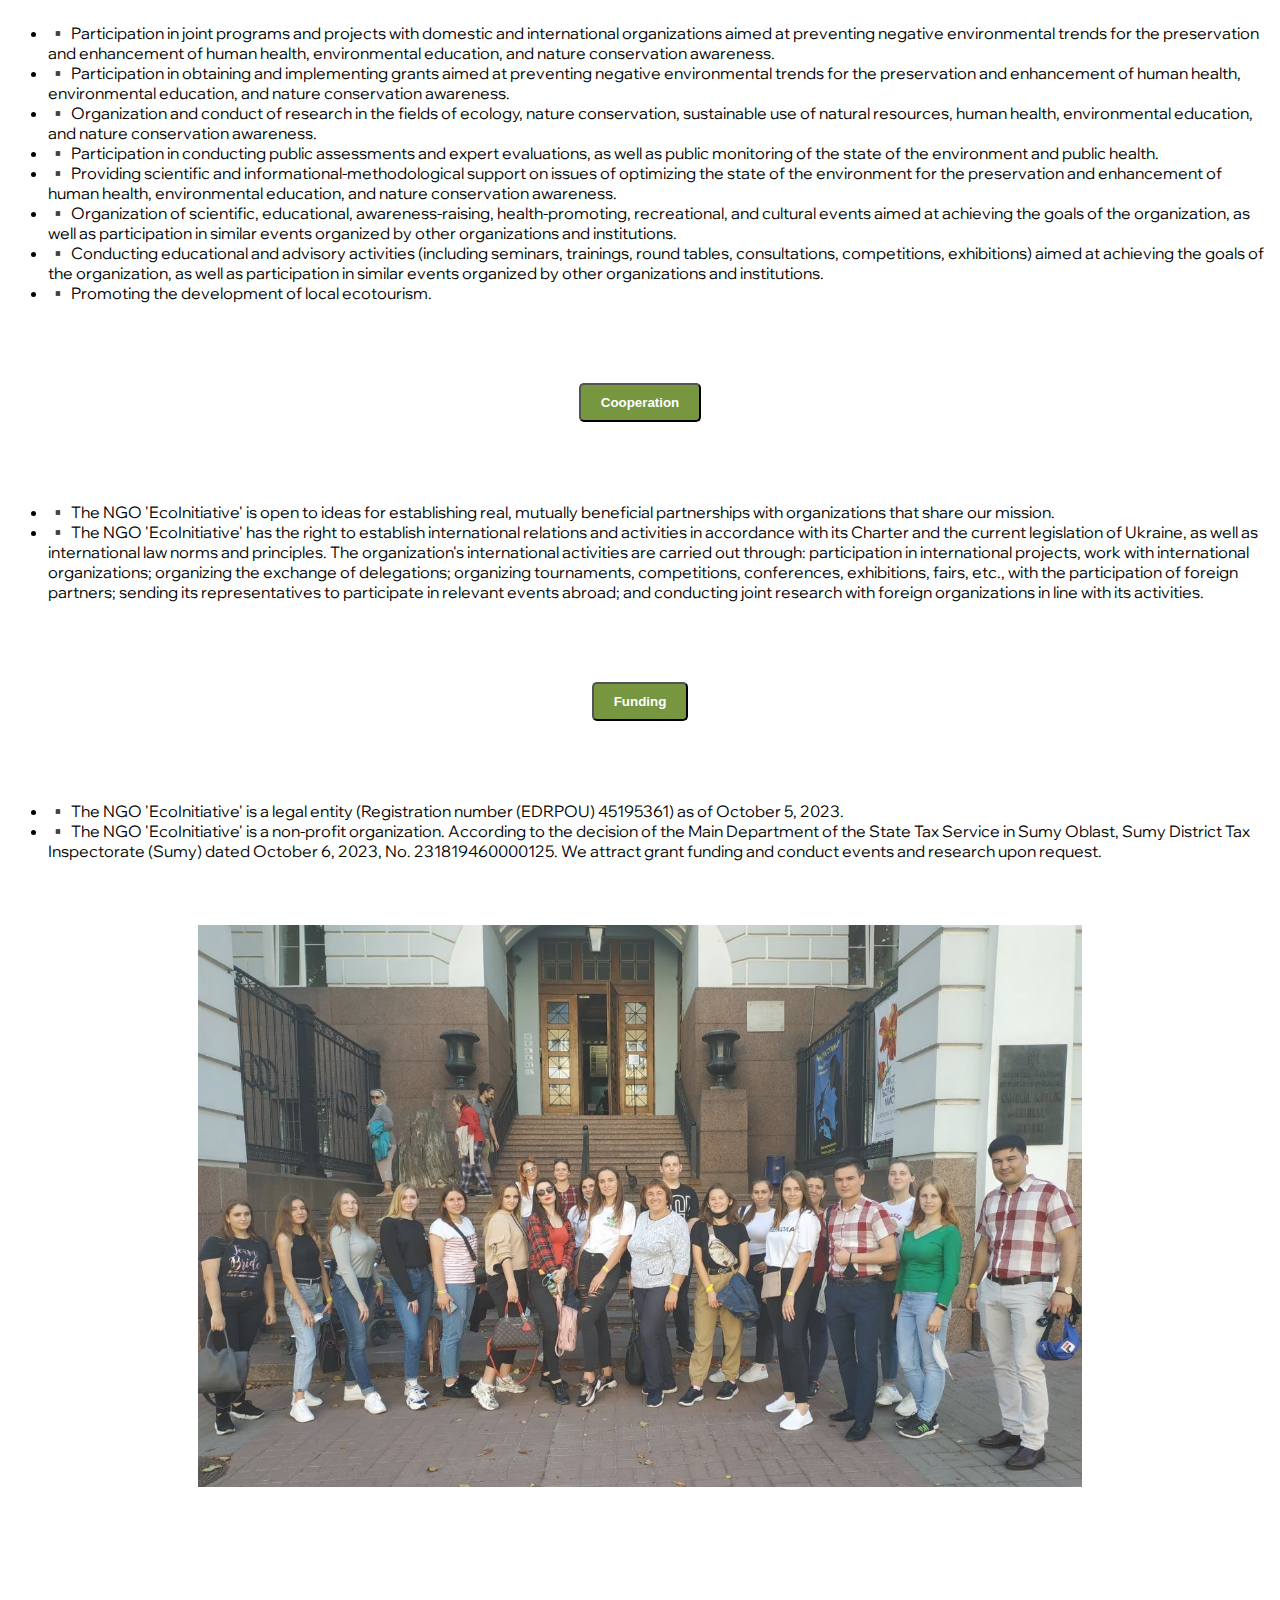
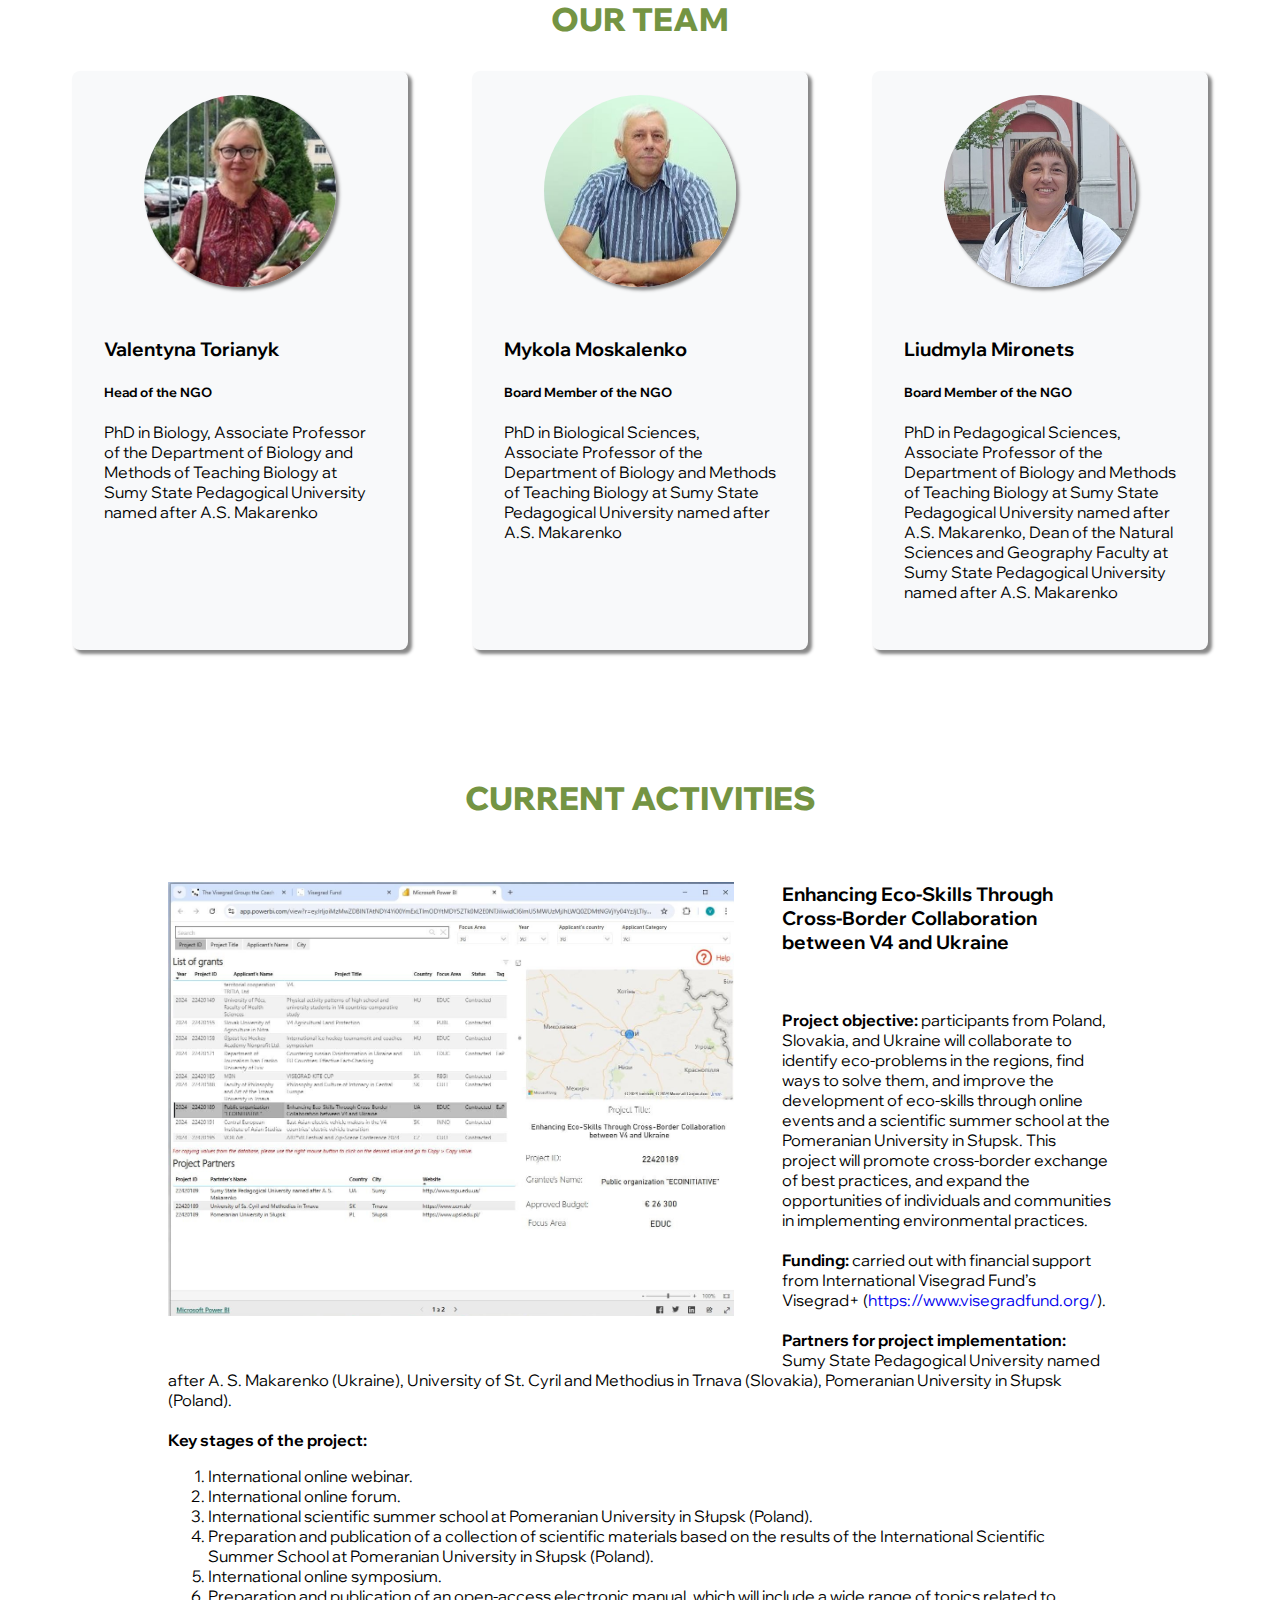
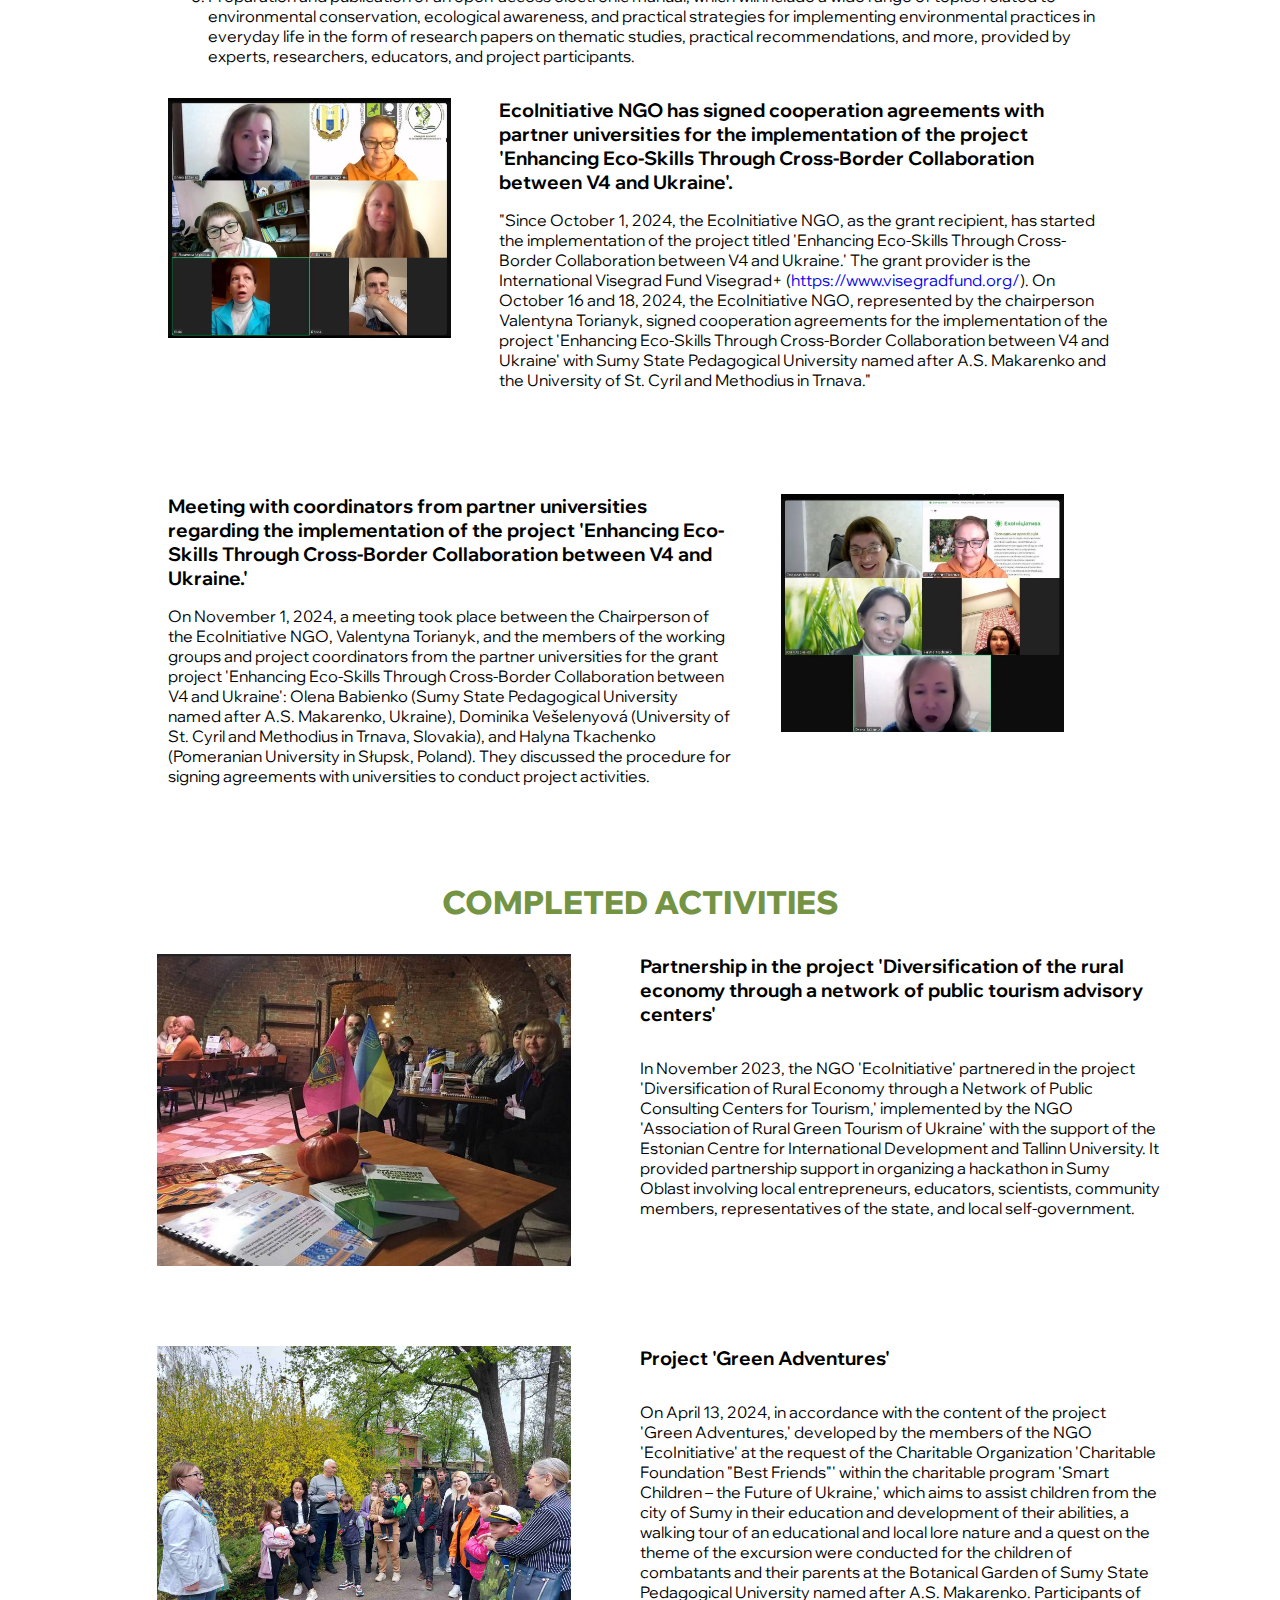
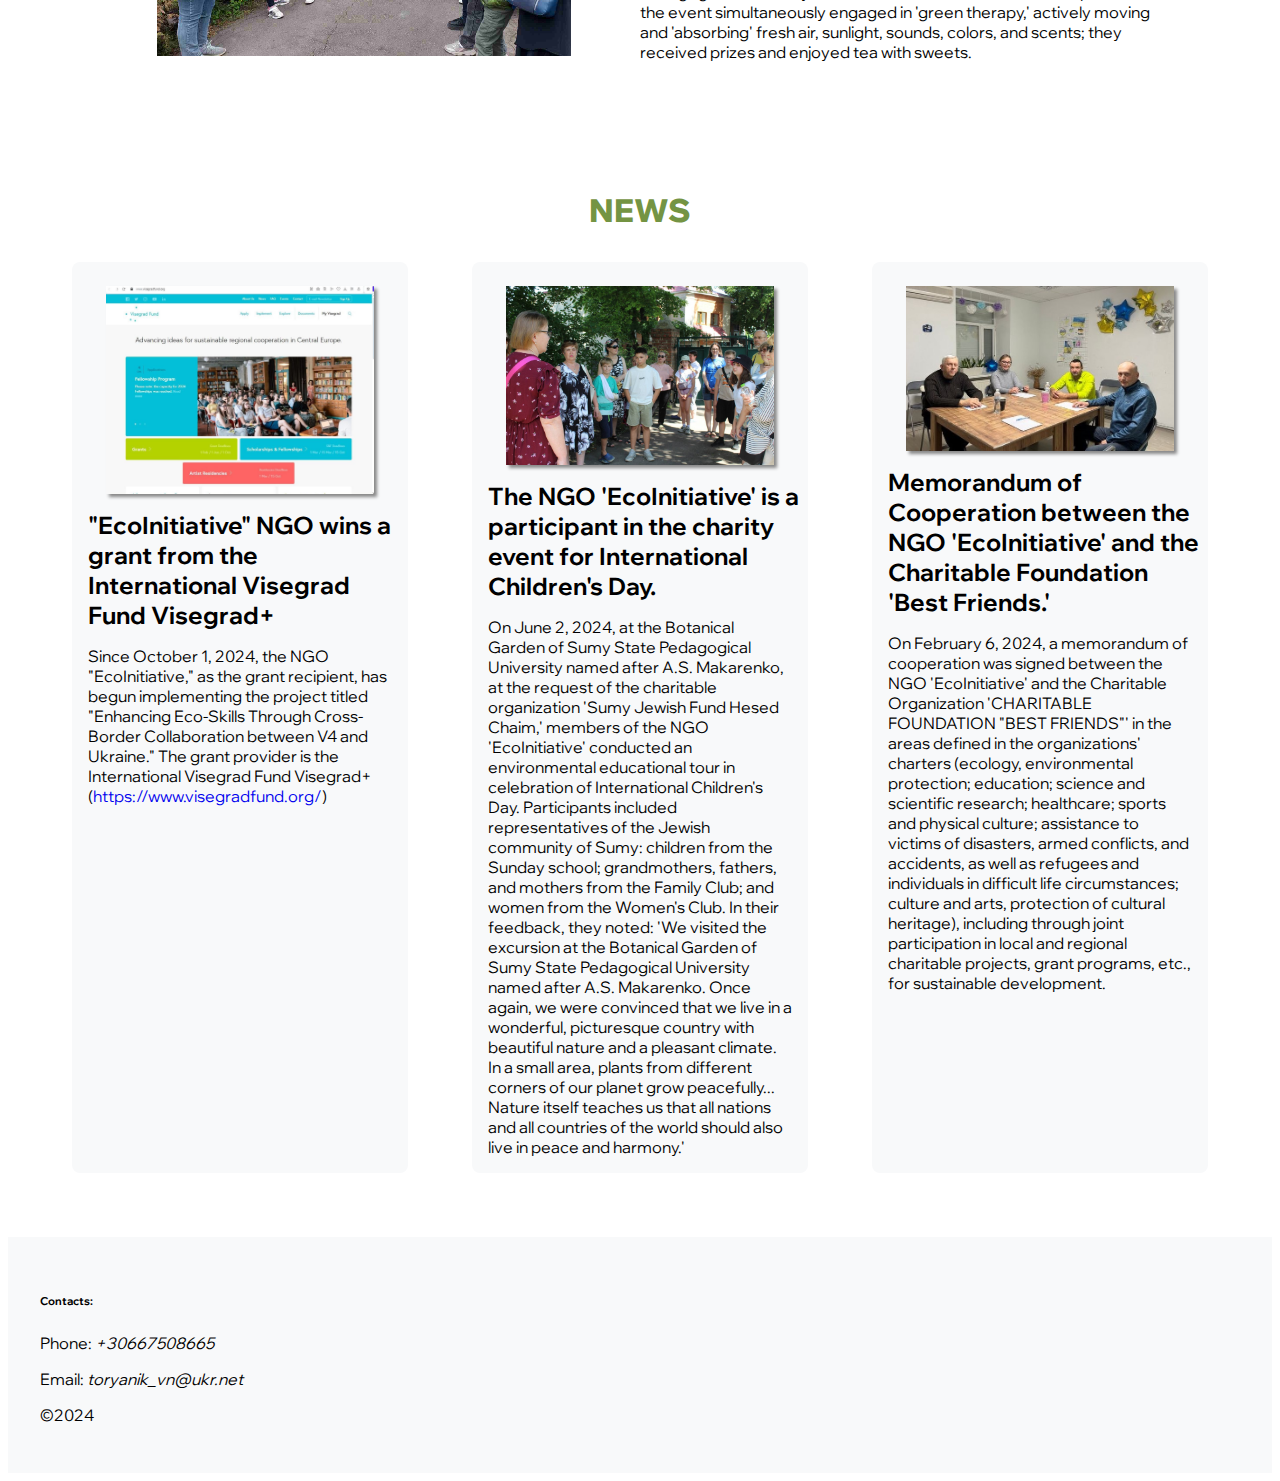
==== commit cb53c4c2: "поточні проєкти" ====
--- a/english.html
+++ b/english.html
@@ -324,8 +324,126 @@
         </div>
       </div>
     </div>
-
-    <div class="pro-go" id="projects">
+    <div class="pro-go" id="projects"><strong>CURRENT ACTIVITIES</strong></div>
+    <div class="current-project-container">
+      <div class="image-container">
+        <img
+          src="images/current1.jpg"
+          alt="Example Image"
+          class="float-image"
+        />
+      </div>
+
+      <div class="project-title">
+        Enhancing Eco-Skills Through Cross-Border Collaboration between V4 and
+        Ukraine
+      </div>
+
+      <br />
+      <br />
+      <strong>Project objective:</strong> participants from Poland, Slovakia,
+      and Ukraine will collaborate to identify eco-problems in the regions, find
+      ways to solve them, and improve the development of eco-skills through
+      online events and a scientific summer school at the Pomeranian University
+      in Słupsk. This project will promote cross-border exchange of best
+      practices, and expand the opportunities of individuals and communities in
+      implementing environmental practices.
+      <br />
+      <br />
+      <strong>Funding:</strong> carried out with financial support from
+      International Visegrad Fund’s Visegrad+ (<a
+        href="https://www.visegradfund.org/"
+        >https://www.visegradfund.org/</a
+      >).
+      <br />
+      <br />
+      <strong>Partners for project implementation:</strong> Sumy State
+      Pedagogical University named after A. S. Makarenko (Ukraine), University
+      of St. Cyril and Methodius in Trnava (Slovakia), Pomeranian University in
+      Słupsk (Poland).
+      <br />
+      <br />
+      <strong>Key stages of the project: </strong>
+      <ol>
+        <li>International online webinar.</li>
+        <li>International online forum.</li>
+        <li>
+          International scientific summer school at Pomeranian University in
+          Słupsk (Poland).
+        </li>
+        <li>
+          Preparation and publication of a collection of scientific materials
+          based on the results of the International Scientific Summer School at
+          Pomeranian University in Słupsk (Poland).
+        </li>
+        <li>International online symposium.</li>
+        <li>
+          Preparation and publication of an open-access electronic manual, which
+          will include a wide range of topics related to environmental
+          conservation, ecological awareness, and practical strategies for
+          implementing environmental practices in everyday life in the form of
+          research papers on thematic studies, practical recommendations, and
+          more, provided by experts, researchers, educators, and project
+          participants.
+        </li>
+      </ol>
+    </div>
+    <div class="current-project-container">
+      <div class="image-container">
+        <img
+          src="images/zoom1.jpg"
+          alt="Example Image"
+          class="float-image zoom-photo"
+        />
+      </div>
+
+      <div class="project-title">
+        EcoInitiative NGO has signed cooperation agreements with partner
+        universities for the implementation of the project 'Enhancing Eco-Skills
+        Through Cross-Border Collaboration between V4 and Ukraine'.
+      </div>
+
+      "Since October 1, 2024, the EcoInitiative NGO, as the grant recipient, has
+      started the implementation of the project titled 'Enhancing Eco-Skills
+      Through Cross-Border Collaboration between V4 and Ukraine.' The grant
+      provider is the International Visegrad Fund Visegrad+ (<a
+        href="https://www.visegradfund.org/"
+        >https://www.visegradfund.org/</a
+      >). On October 16 and 18, 2024, the EcoInitiative NGO, represented by the
+      chairperson Valentyna Torianyk, signed cooperation agreements for the
+      implementation of the project 'Enhancing Eco-Skills Through Cross-Border
+      Collaboration between V4 and Ukraine' with Sumy State Pedagogical
+      University named after A.S. Makarenko and the University of St. Cyril and
+      Methodius in Trnava."
+    </div>
+    <br />
+    <br />
+    <div class="current-project-container">
+      <div class="image-container">
+        <img
+          src="images/zoom2.jpg"
+          alt="Example Image"
+          class="float-image zoom-photo zoom-photo2"
+        />
+      </div>
+
+      <div class="project-title">
+        Meeting with coordinators from partner universities regarding the
+        implementation of the project 'Enhancing Eco-Skills Through Cross-Border
+        Collaboration between V4 and Ukraine.'
+      </div>
+
+      On November 1, 2024, a meeting took place between the Chairperson of the
+      EcoInitiative NGO, Valentyna Torianyk, and the members of the working
+      groups and project coordinators from the partner universities for the
+      grant project 'Enhancing Eco-Skills Through Cross-Border Collaboration
+      between V4 and Ukraine': Olena Babienko (Sumy State Pedagogical University
+      named after A.S. Makarenko, Ukraine), Dominika Vešelenyová (University of
+      St. Cyril and Methodius in Trnava, Slovakia), and Halyna Tkachenko
+      (Pomeranian University in Słupsk, Poland). They discussed the procedure
+      for signing agreements with universities to conduct project activities.
+    </div>
+    <div class="pro-go">
       <strong>COMPLETED ACTIVITIES</strong>
     </div>
     <div class="project-container">
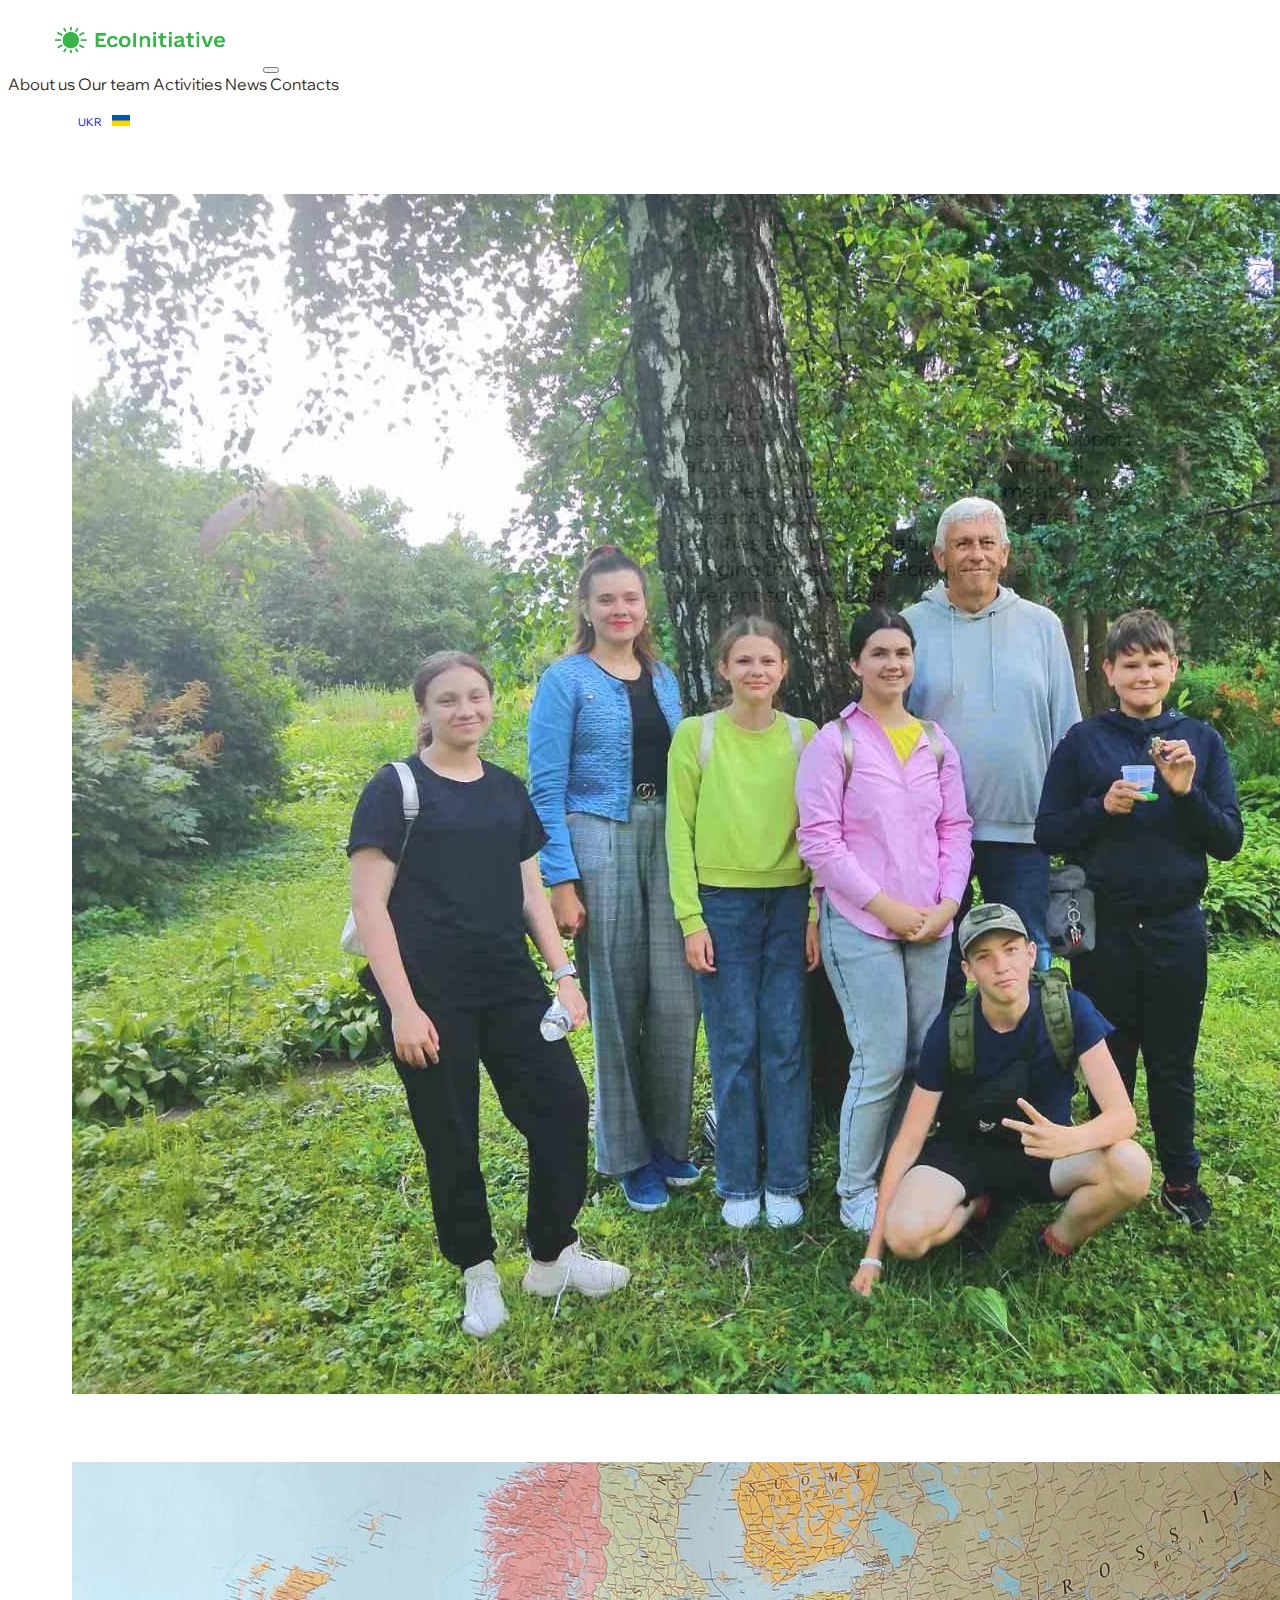
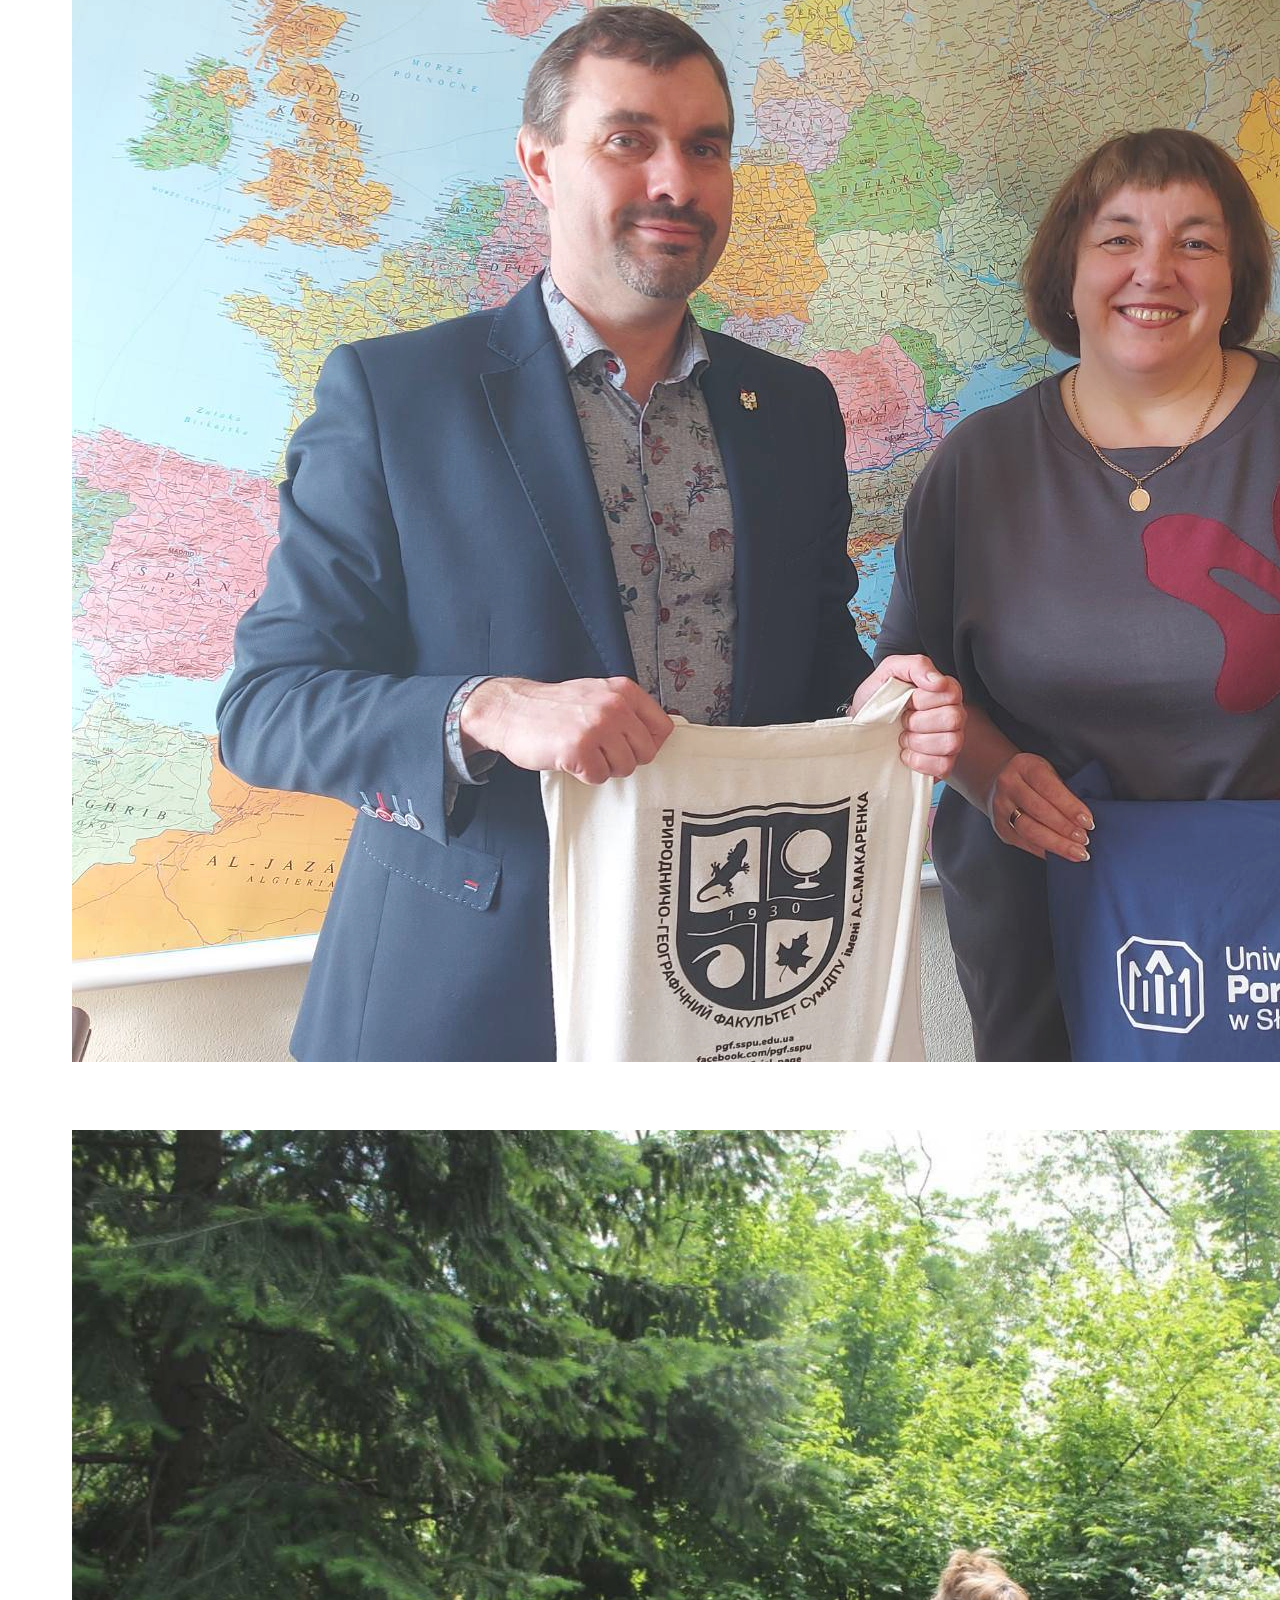
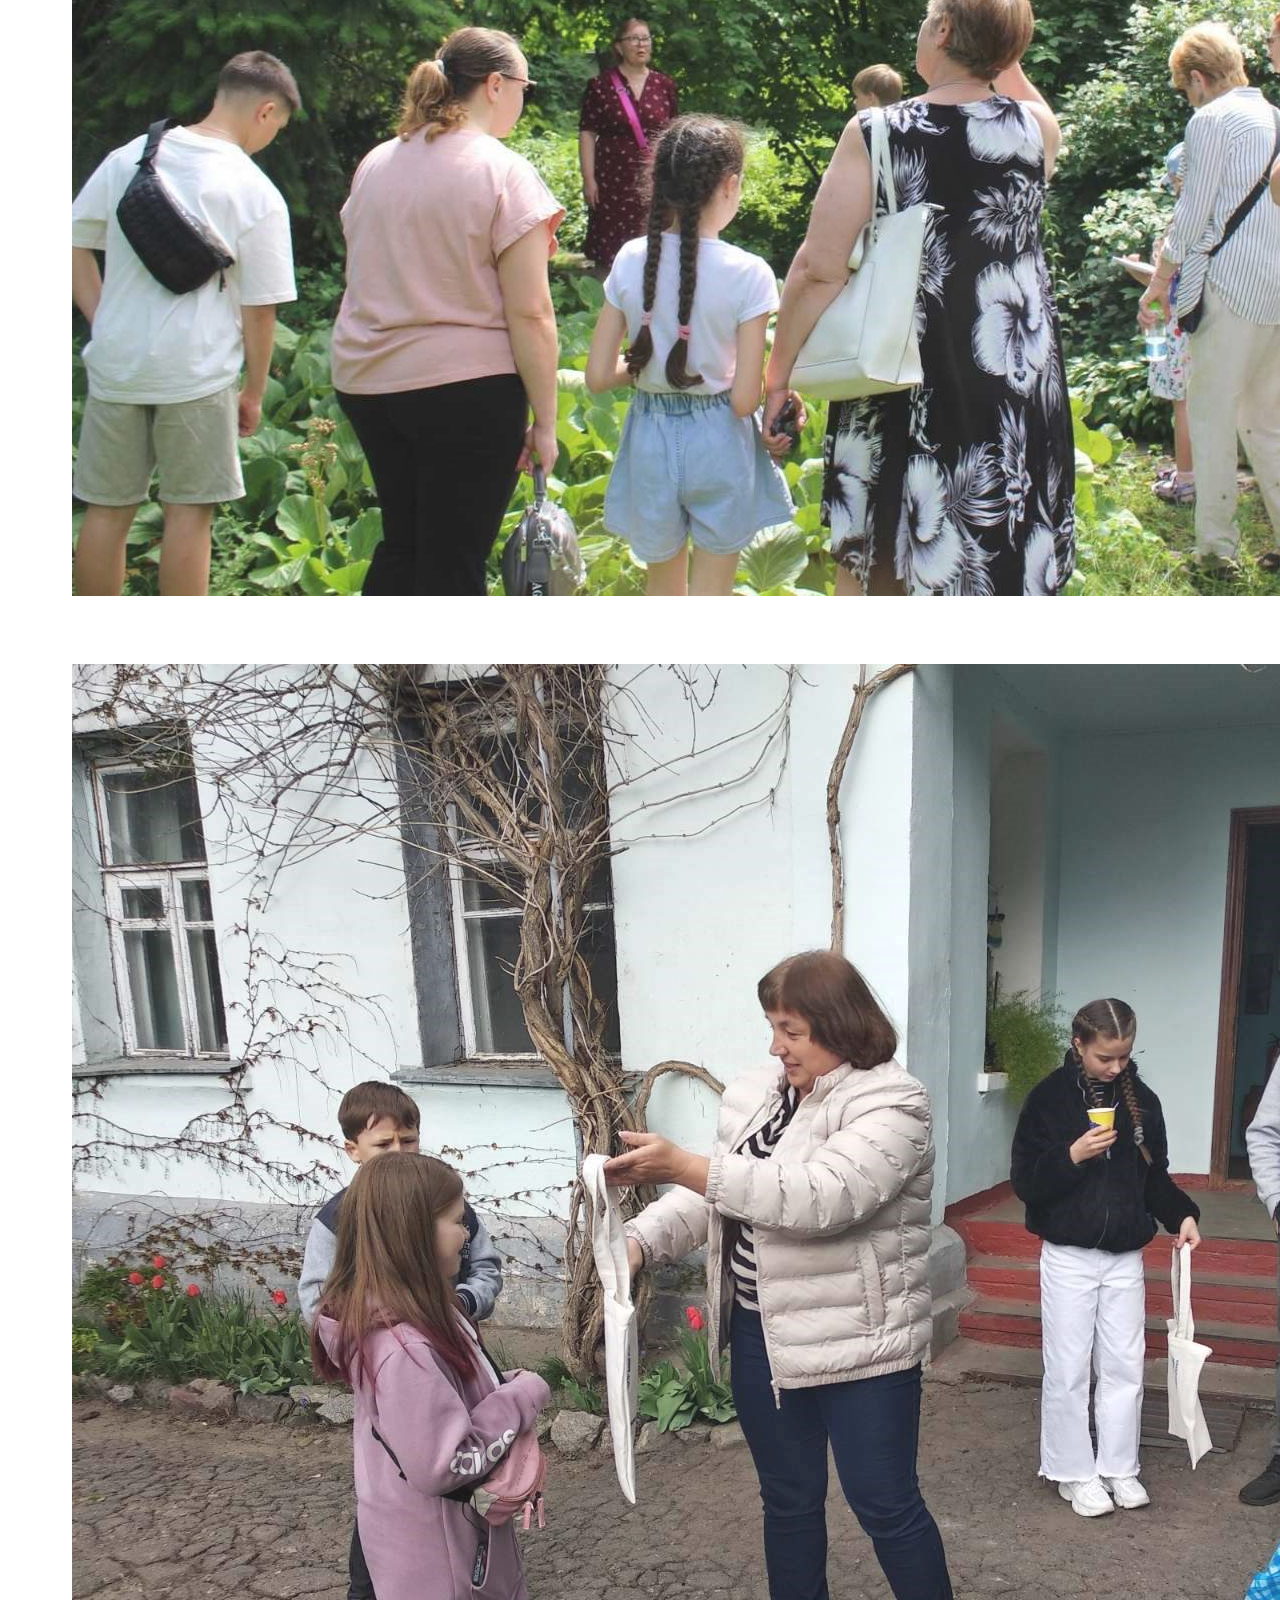
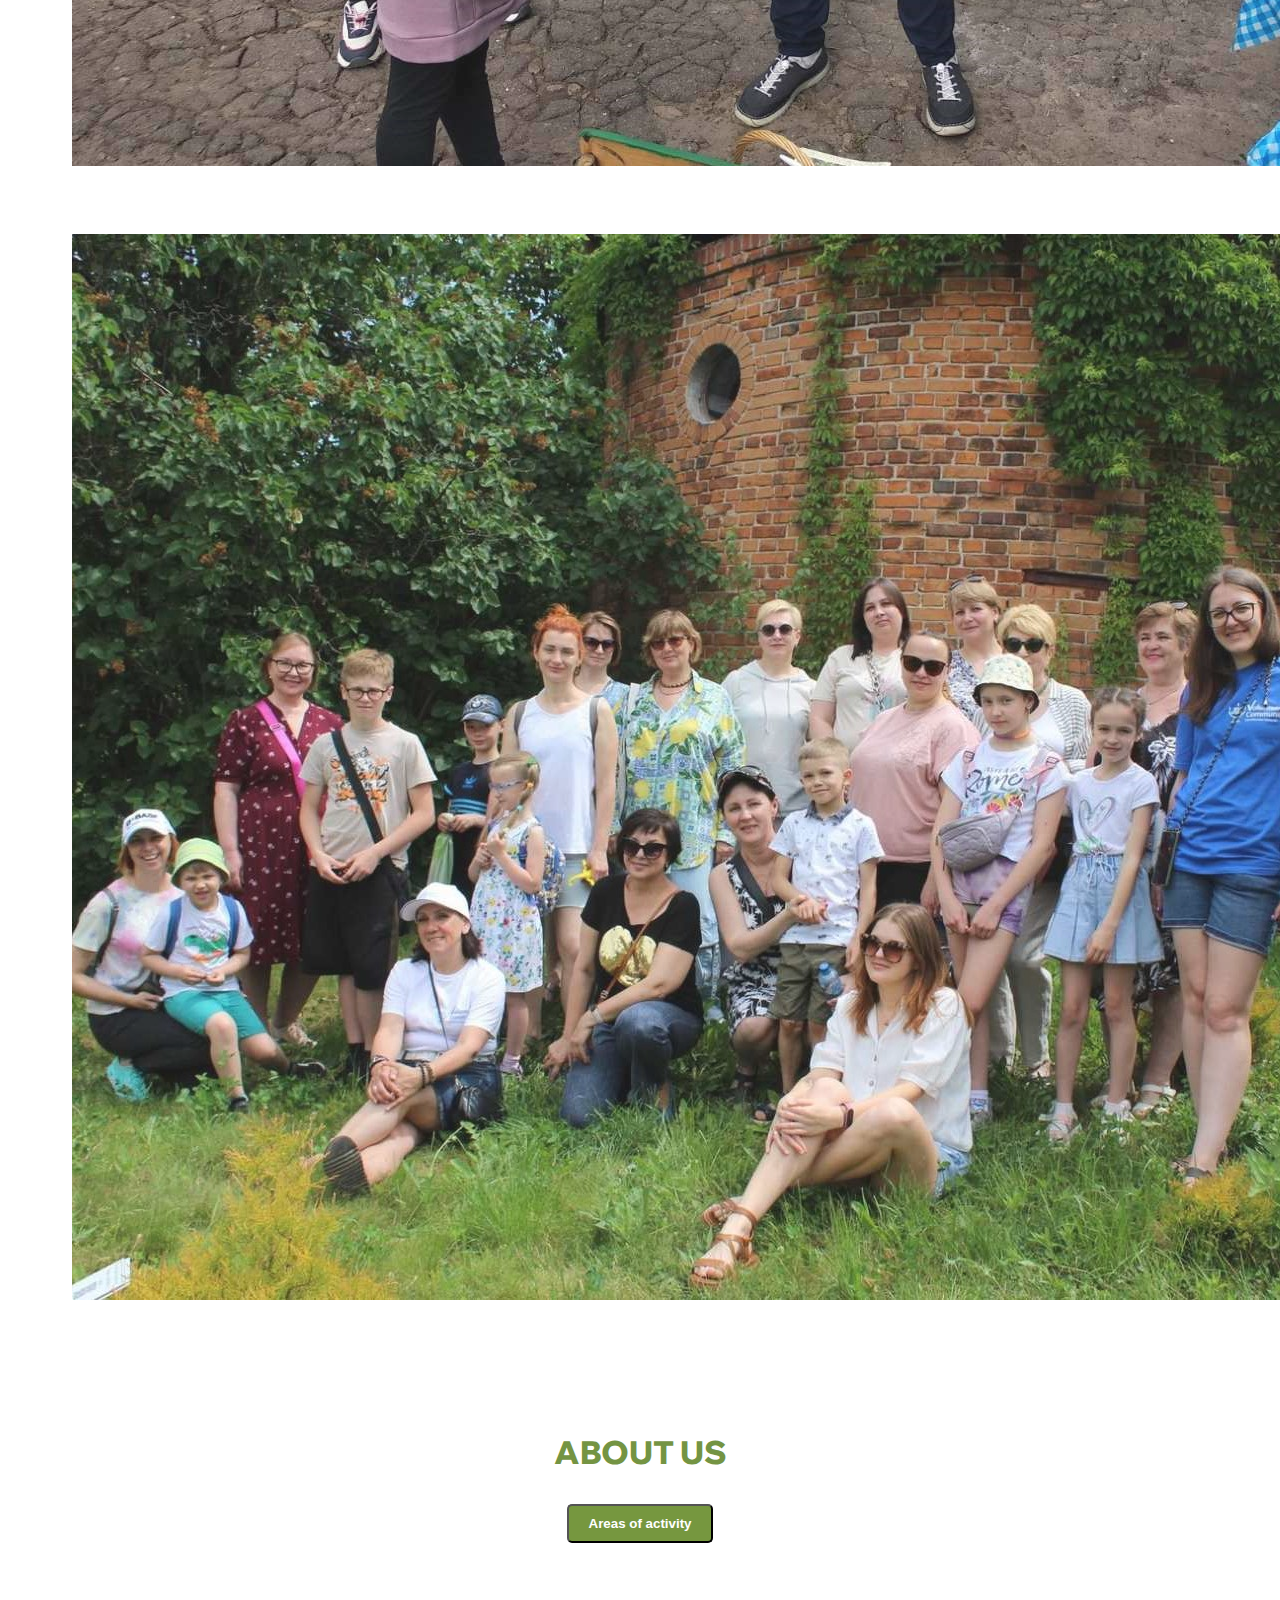
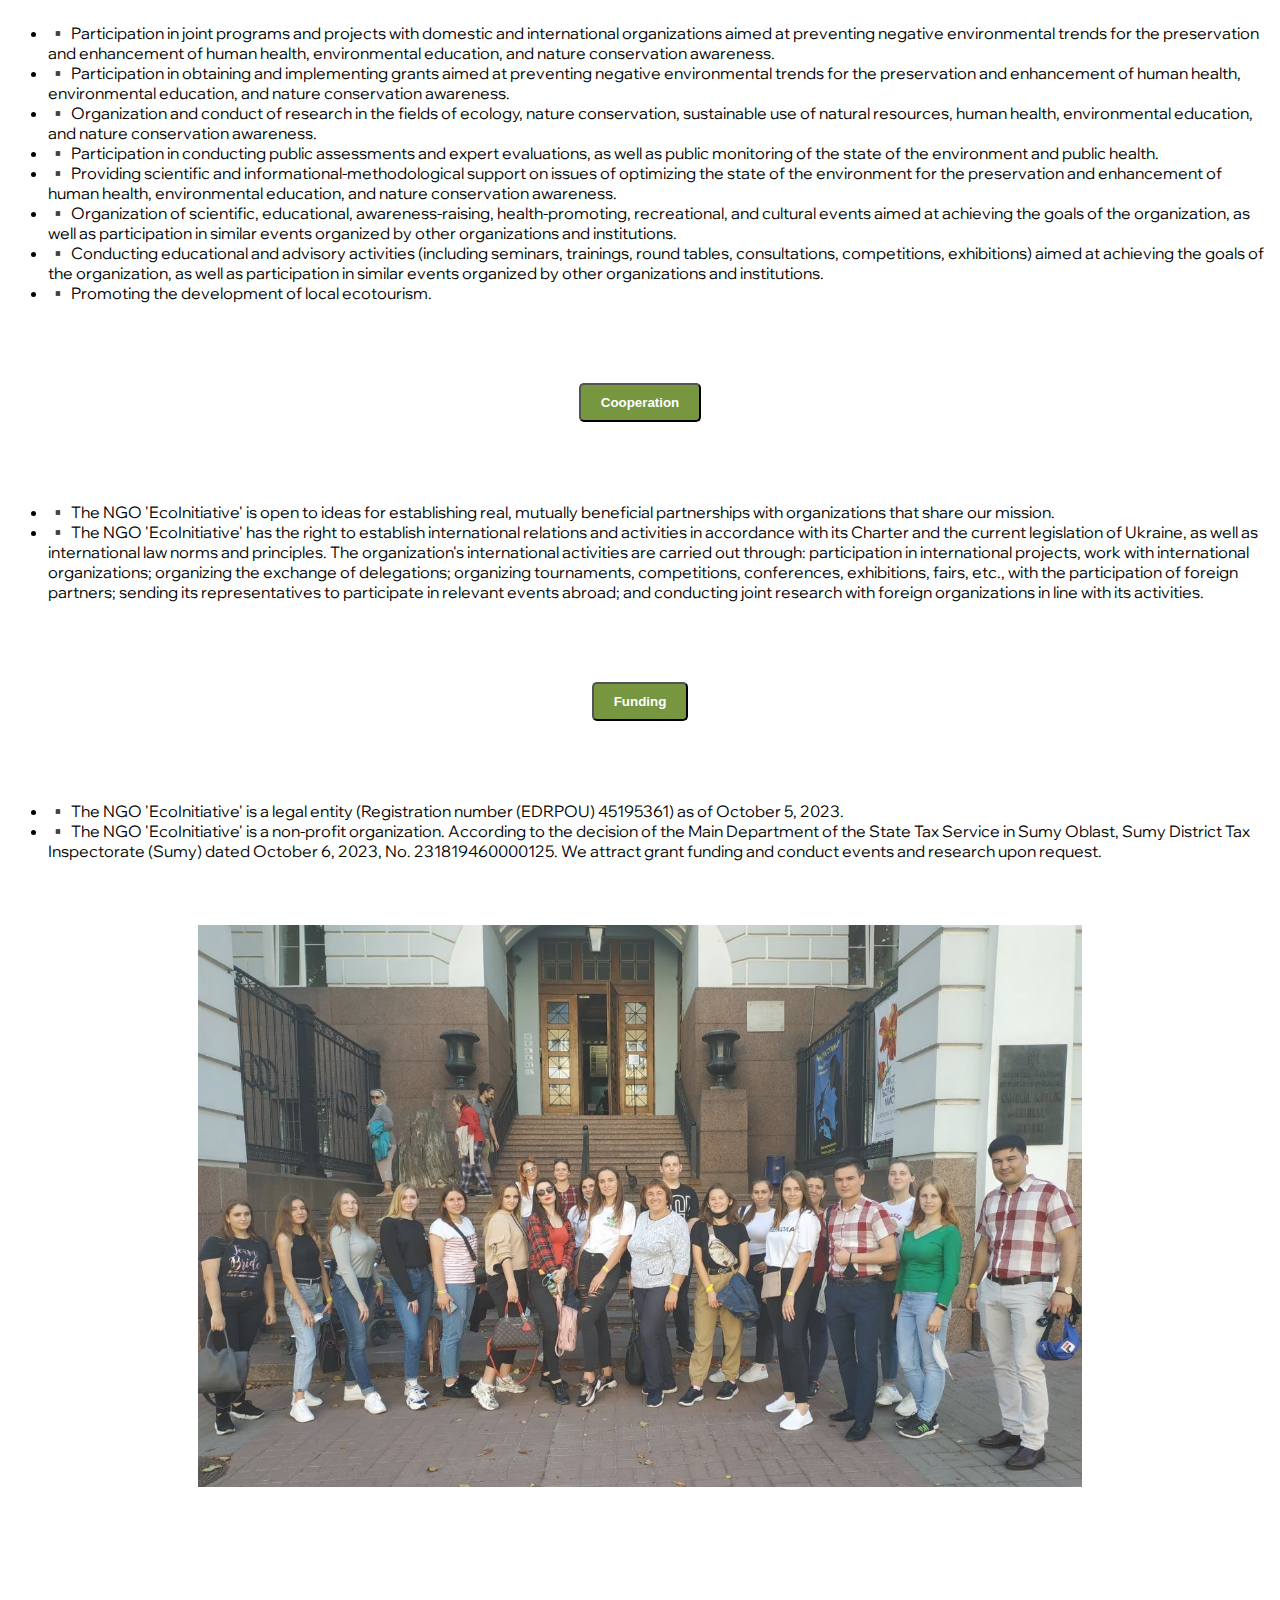
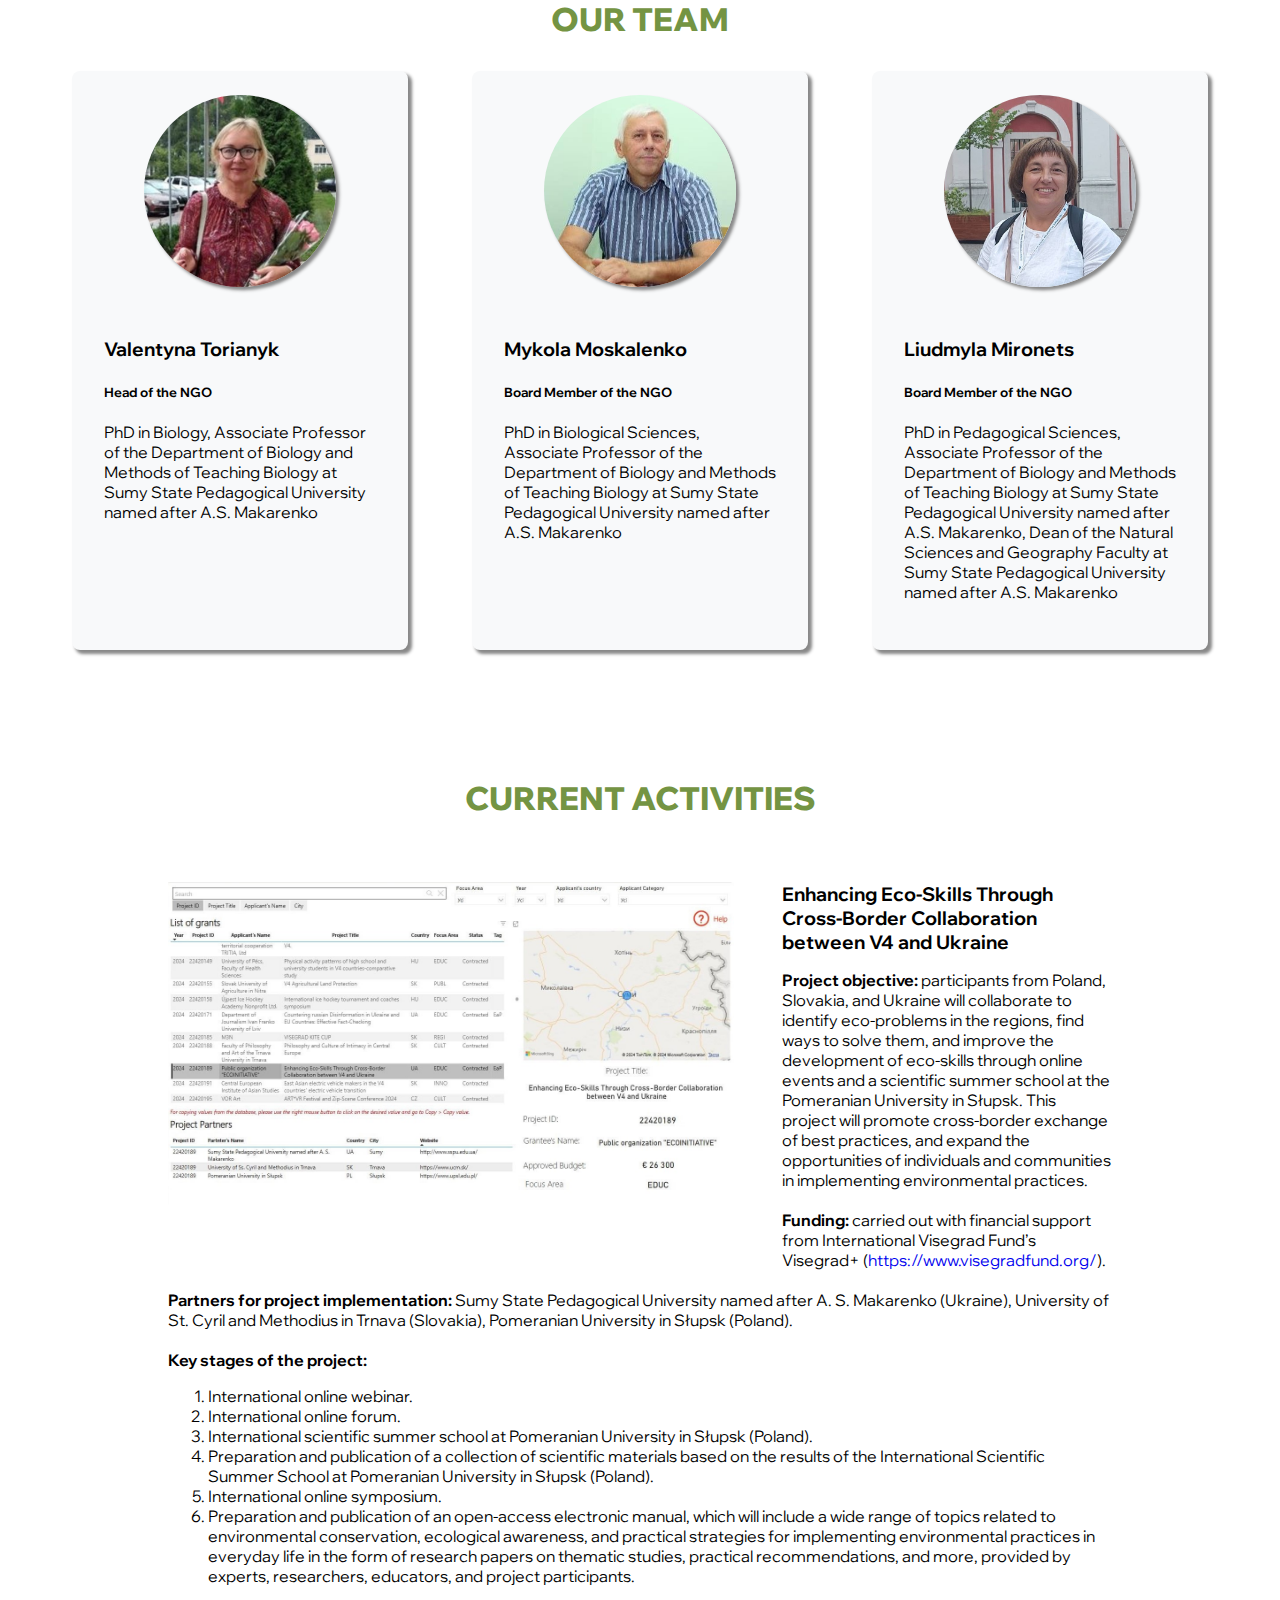
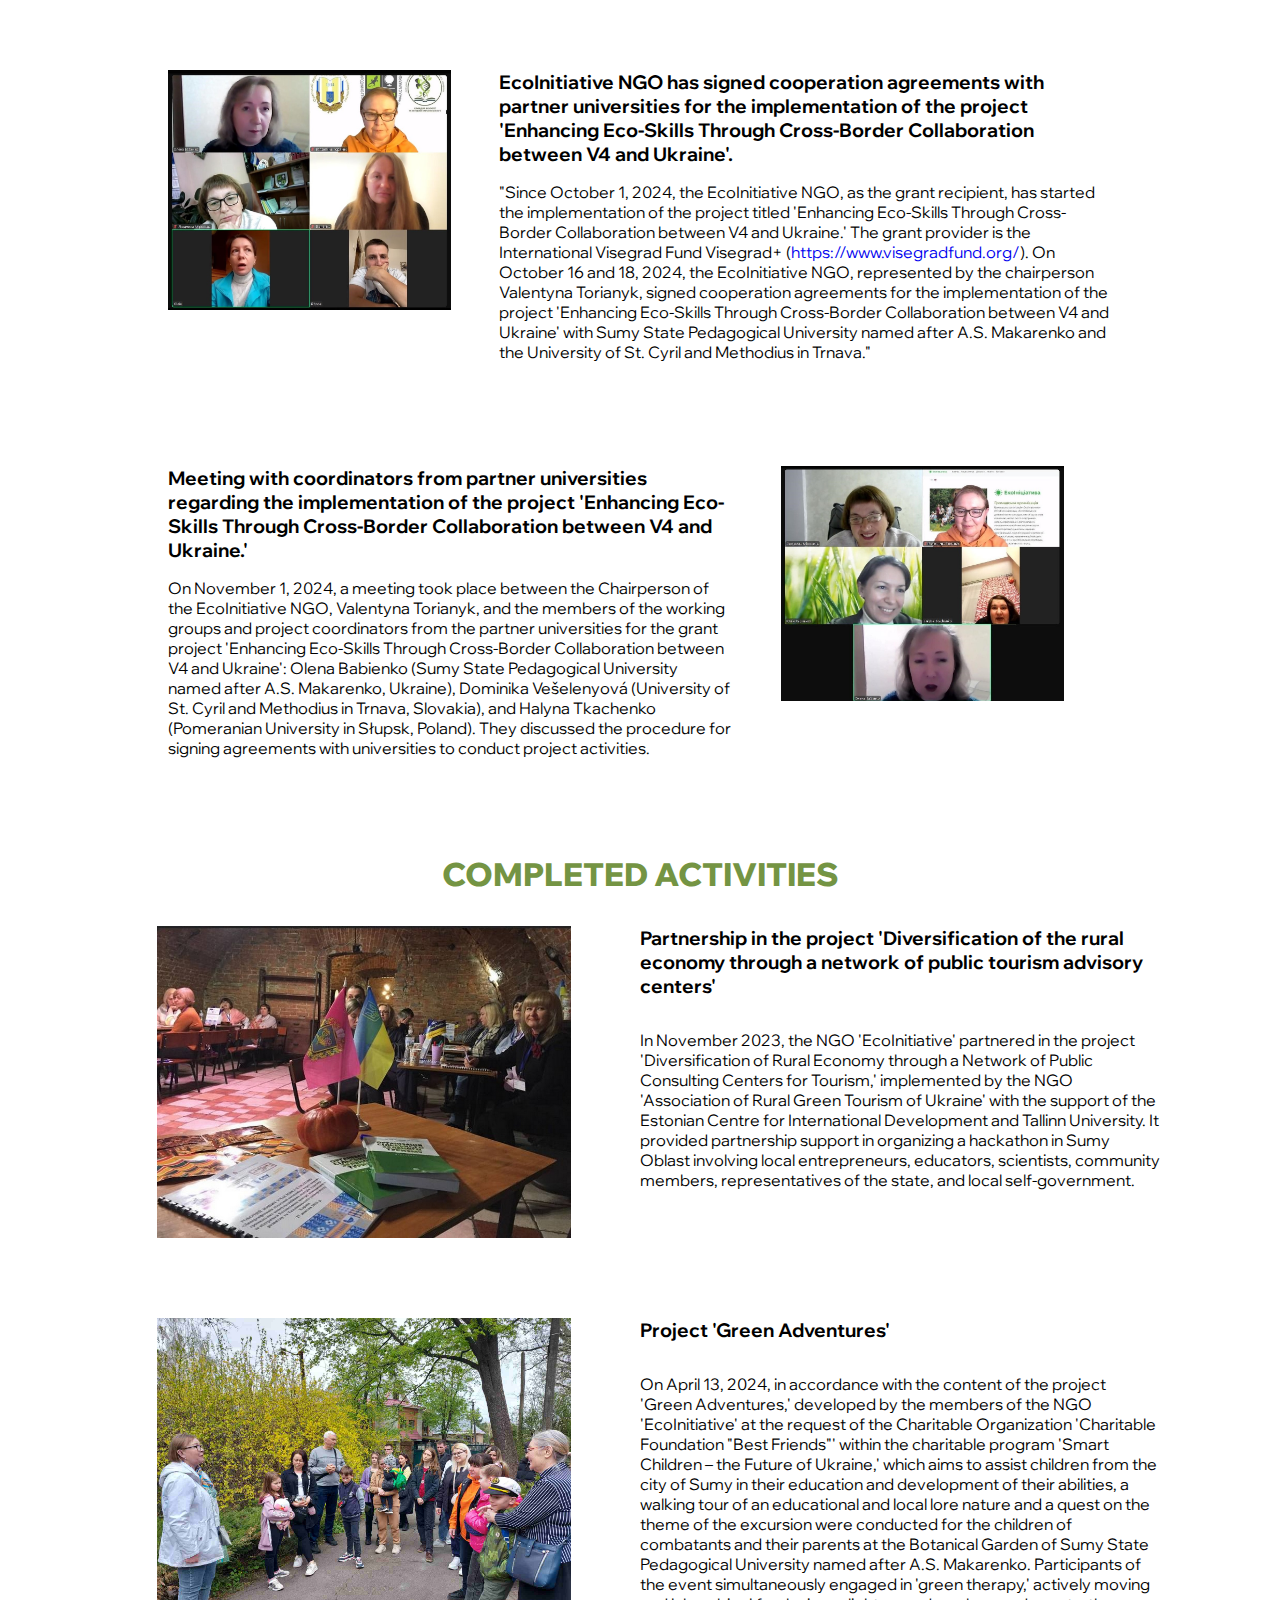
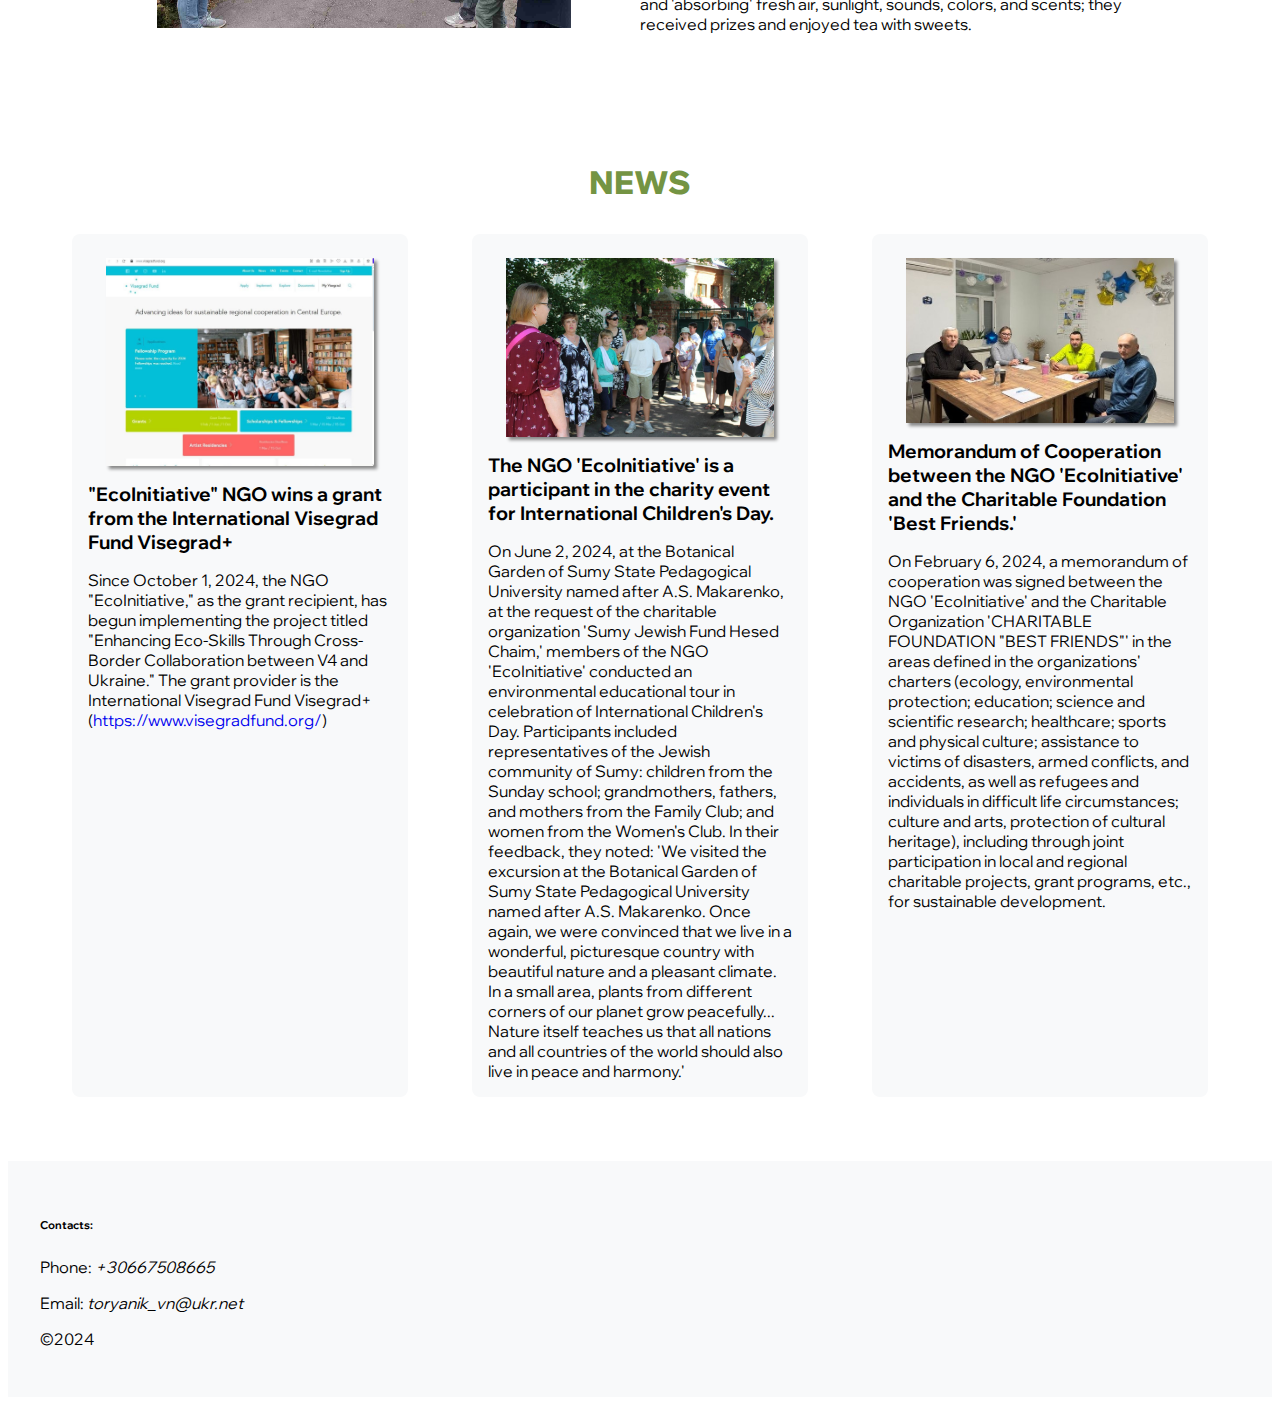
==== commit b4bdd4e5: "Ukr news" ====
--- a/english.html
+++ b/english.html
@@ -339,8 +339,6 @@
         Ukraine
       </div>
 
-      <br />
-      <br />
       <strong>Project objective:</strong> participants from Poland, Slovakia,
       and Ukraine will collaborate to identify eco-problems in the regions, find
       ways to solve them, and improve the development of eco-skills through
@@ -388,6 +386,7 @@
         </li>
       </ol>
     </div>
+    <br />
     <div class="current-project-container">
       <div class="image-container">
         <img
--- a/style.css
+++ b/style.css
@@ -103,7 +103,7 @@
 }
 .news-wrapper {
   display: grid;
-  grid-template-columns: repeat(auto-fit, minmax(200px, 1fr));
+  grid-template-columns: repeat(auto-fit, minmax(300px, 1fr));
   grid-gap: 4rem;
   padding: 4rem;
   padding-top: 0;
@@ -126,7 +126,7 @@
 }
 .news-title {
   font-weight: bold;
-  font-size: 1.5rem;
+  font-size: 1.2rem;
   padding-left: 0.5rem;
   padding-bottom: 0.5rem;
   padding-top: 0.5rem;
@@ -170,6 +170,15 @@
 
   padding-bottom: 1rem;
 }
+.hidden {
+  display: none;
+}
+.read-more-button {
+  color: blue;
+  cursor: pointer;
+  text-decoration: underline;
+}
+
 .futter {
   background-color: #f8f9fa;
 }
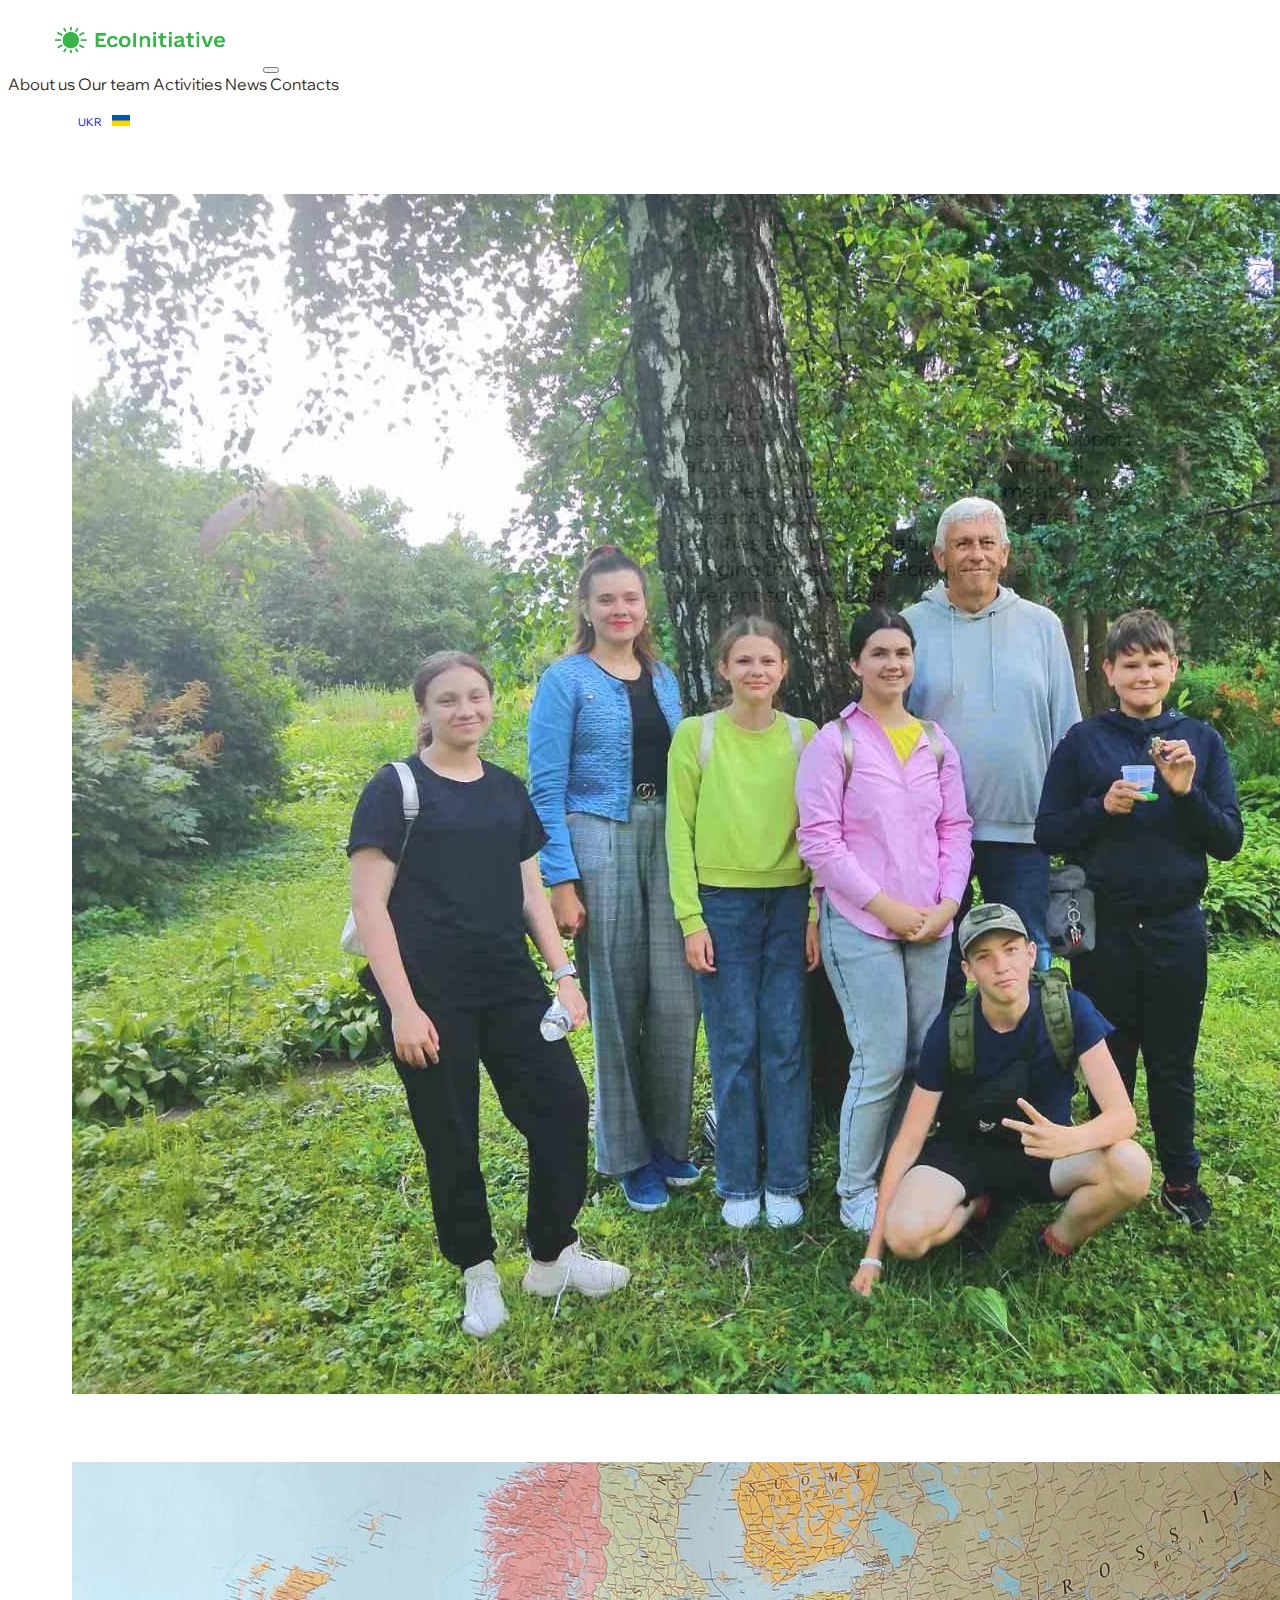
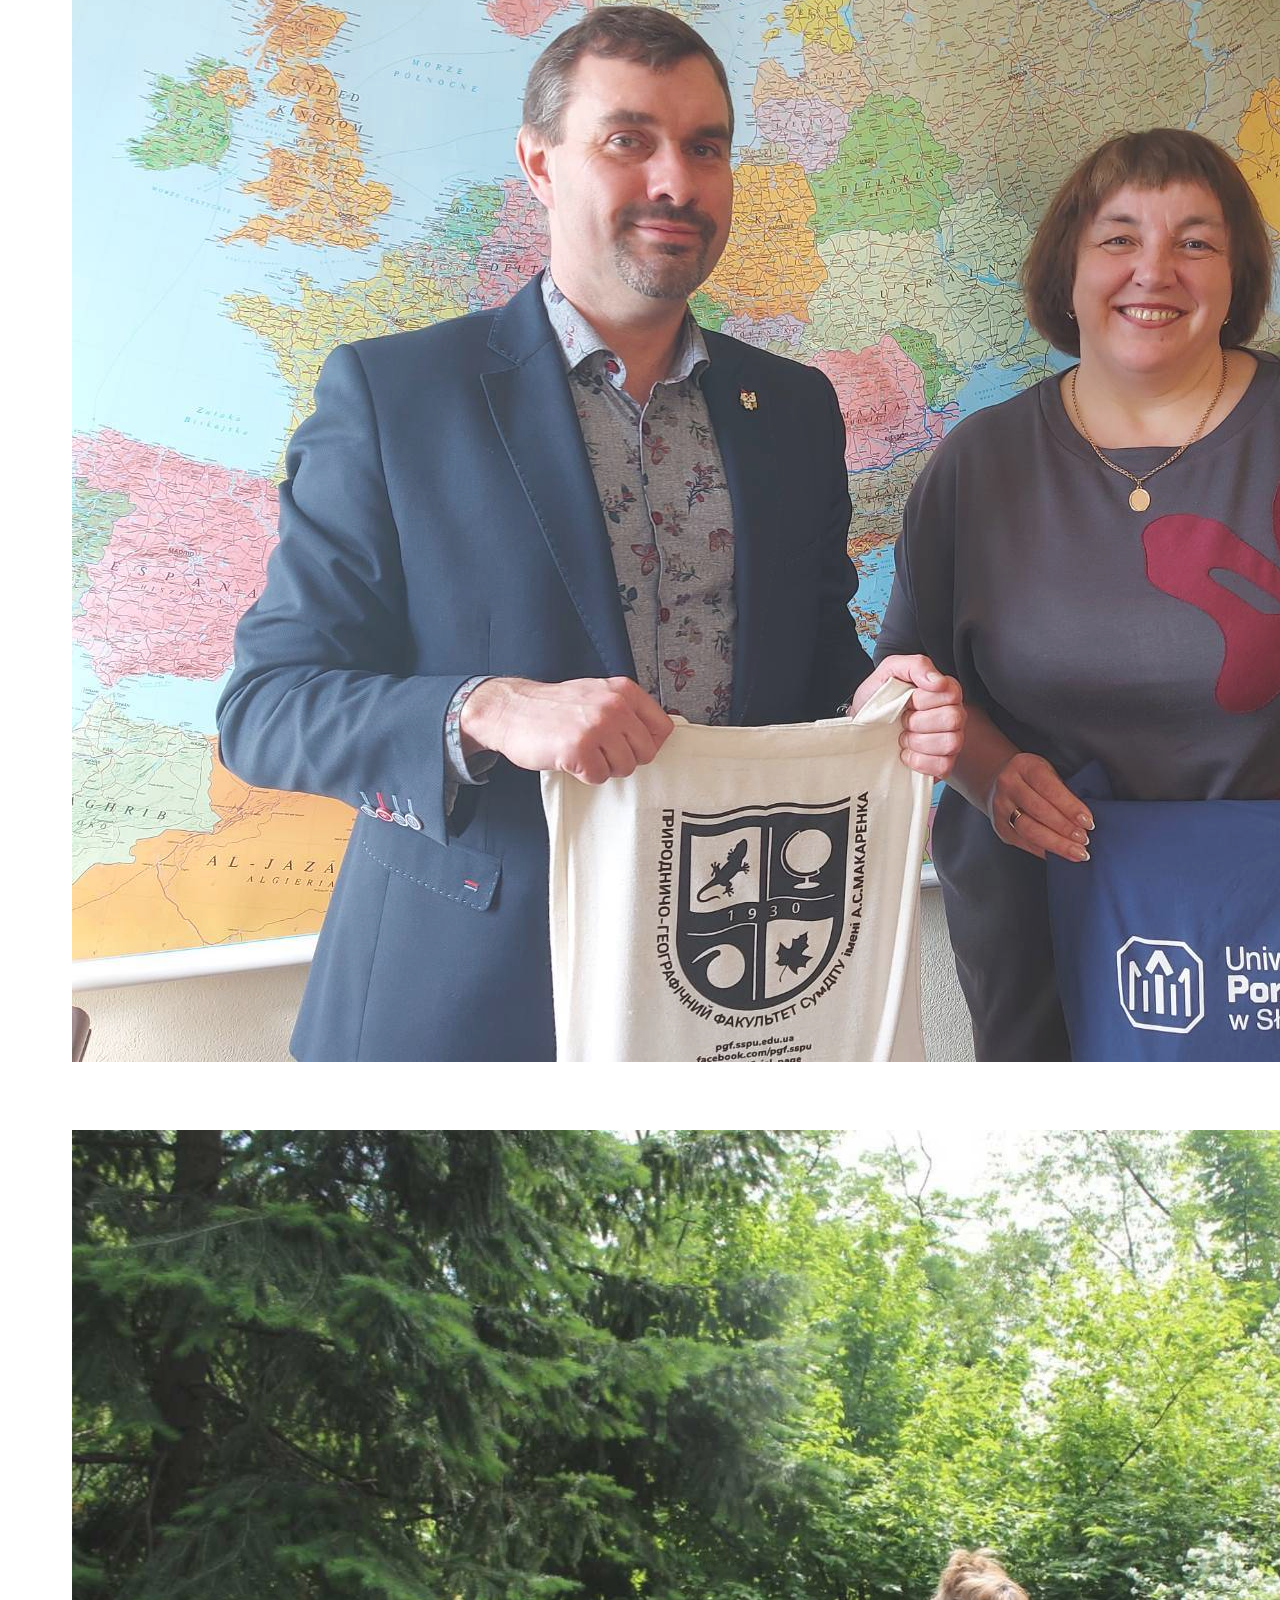
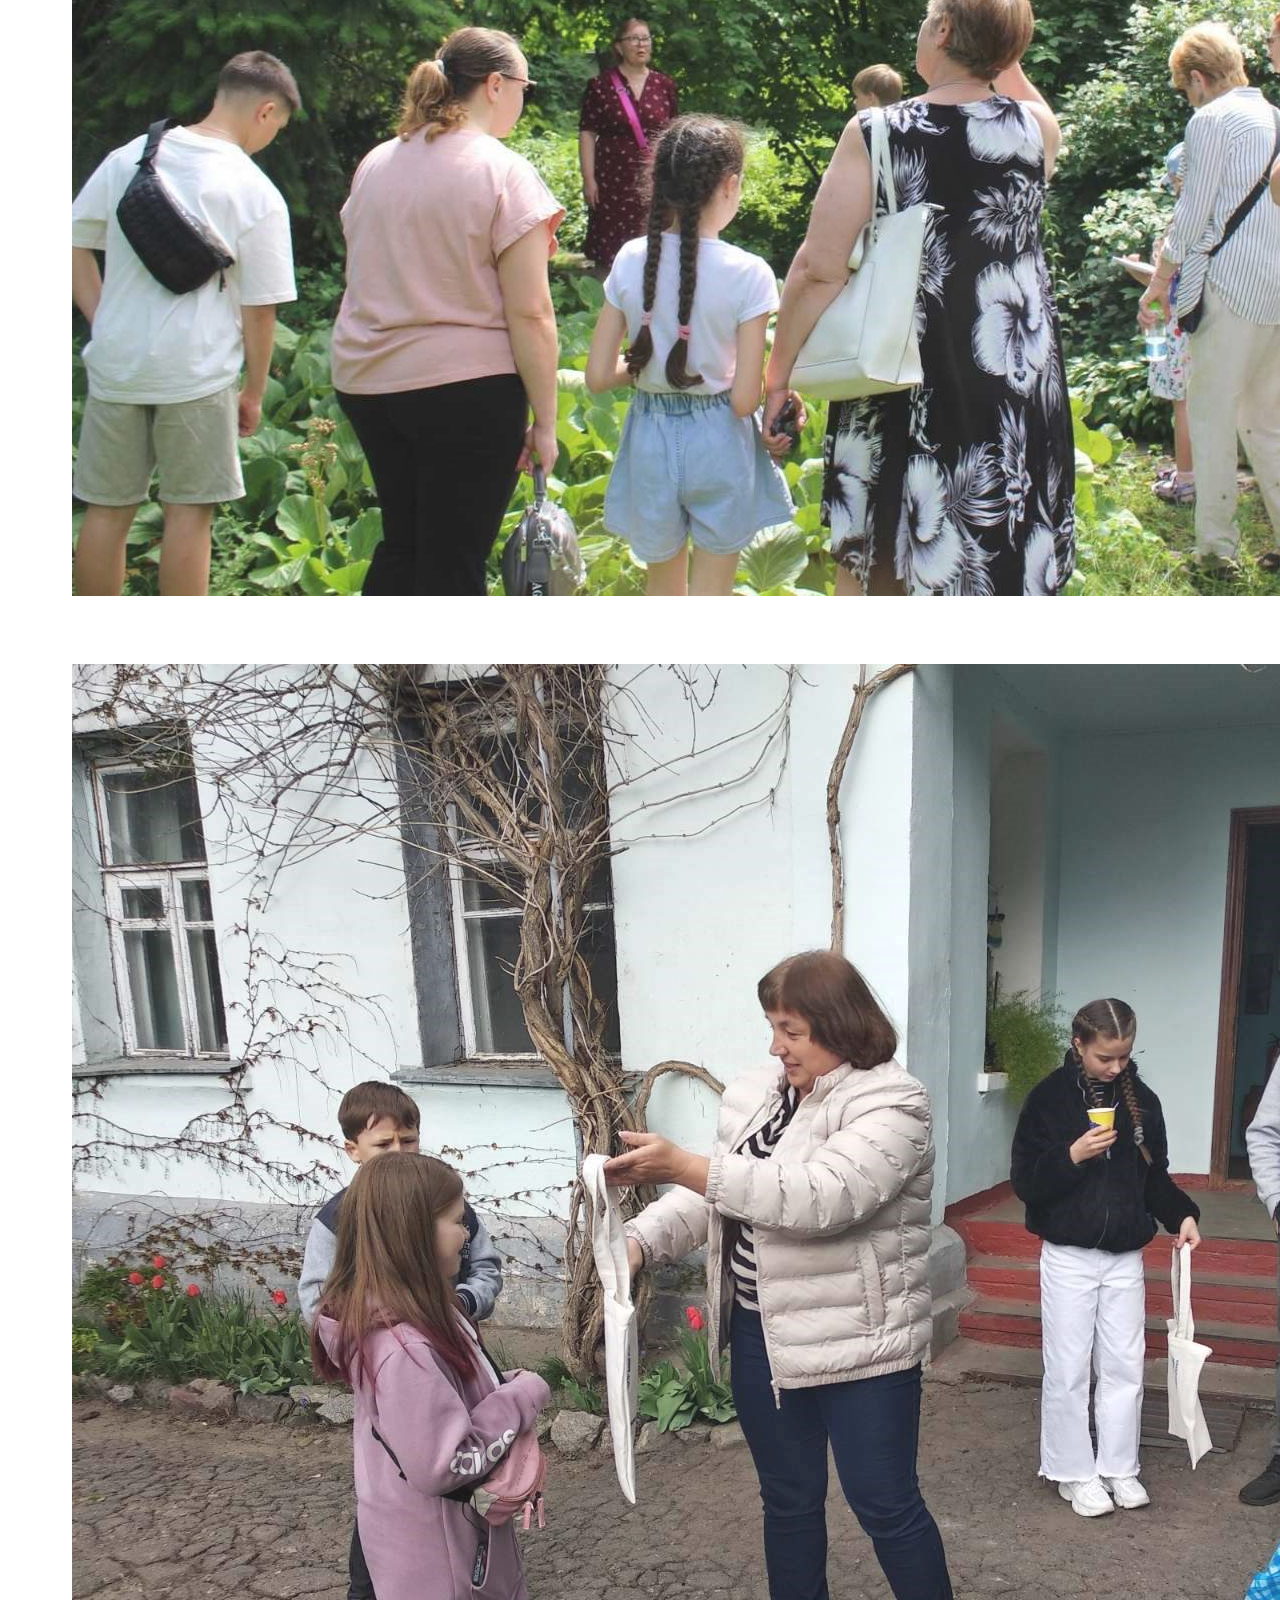
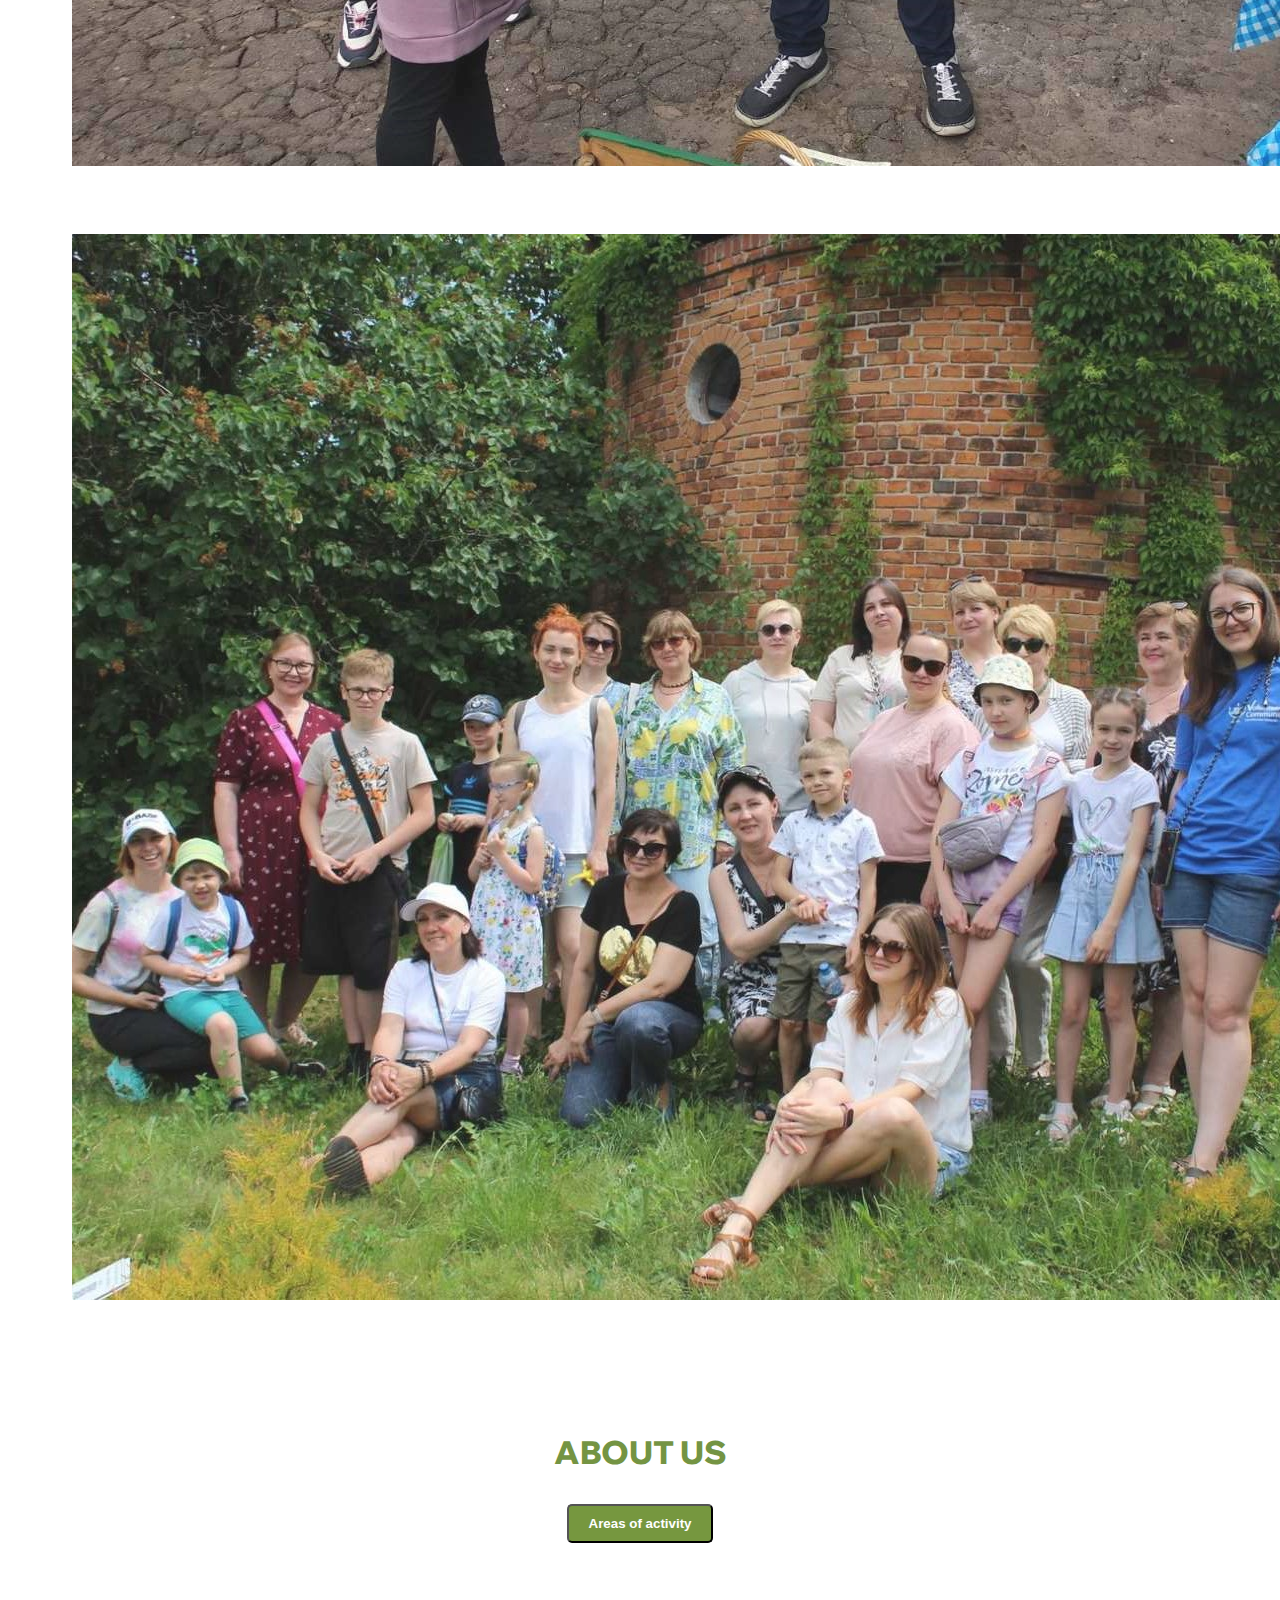
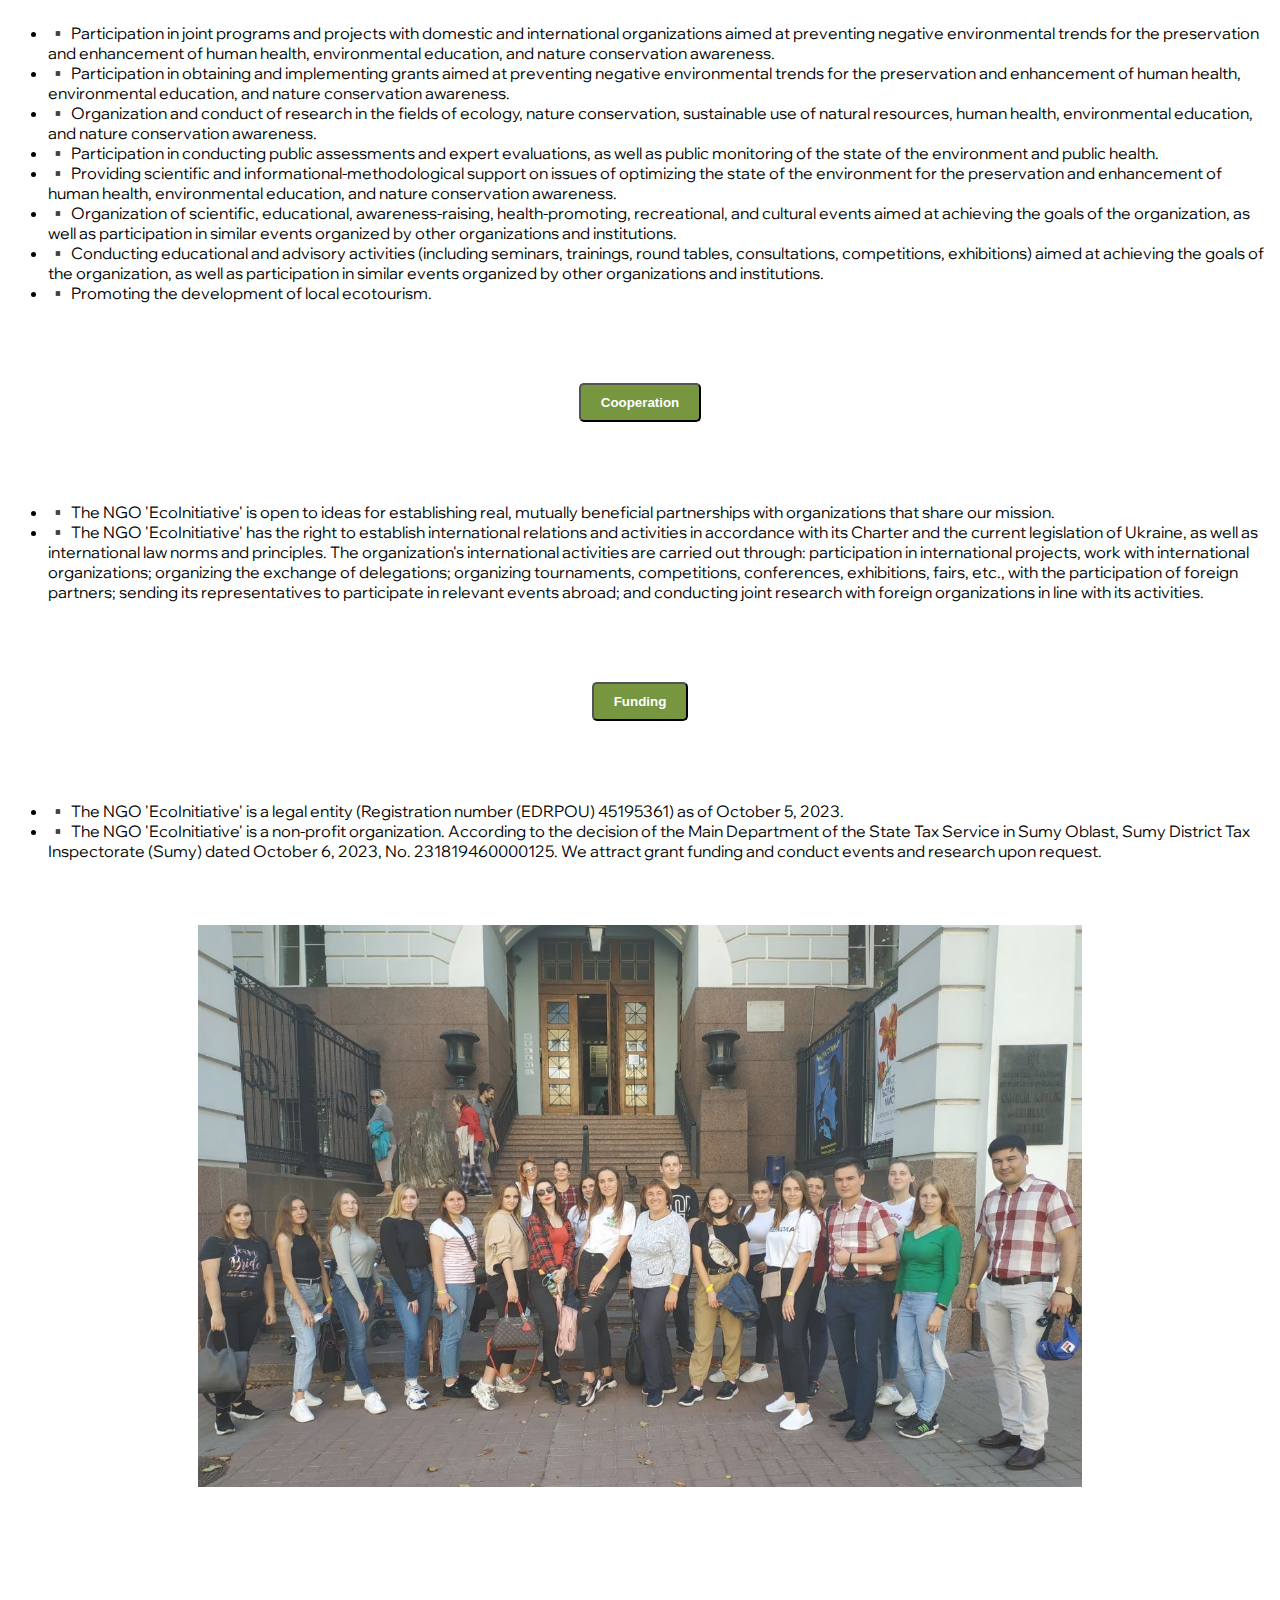
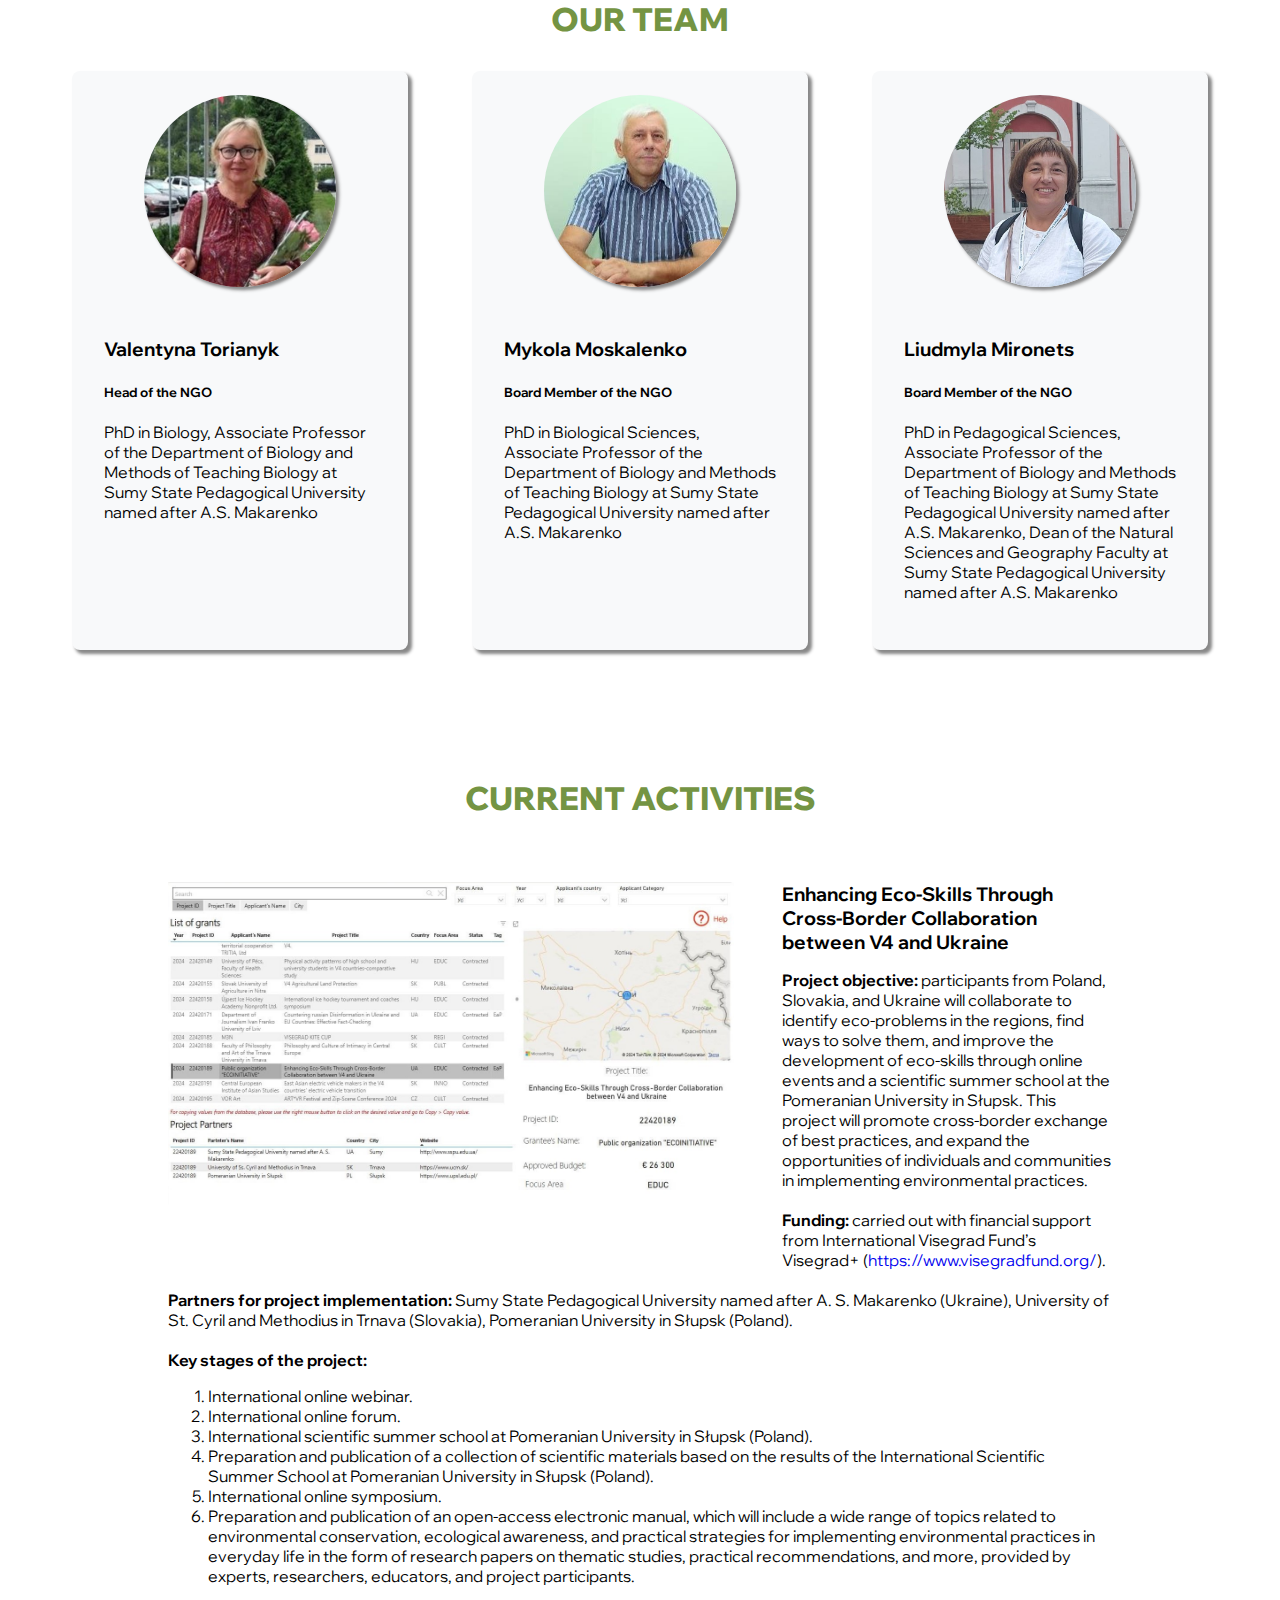
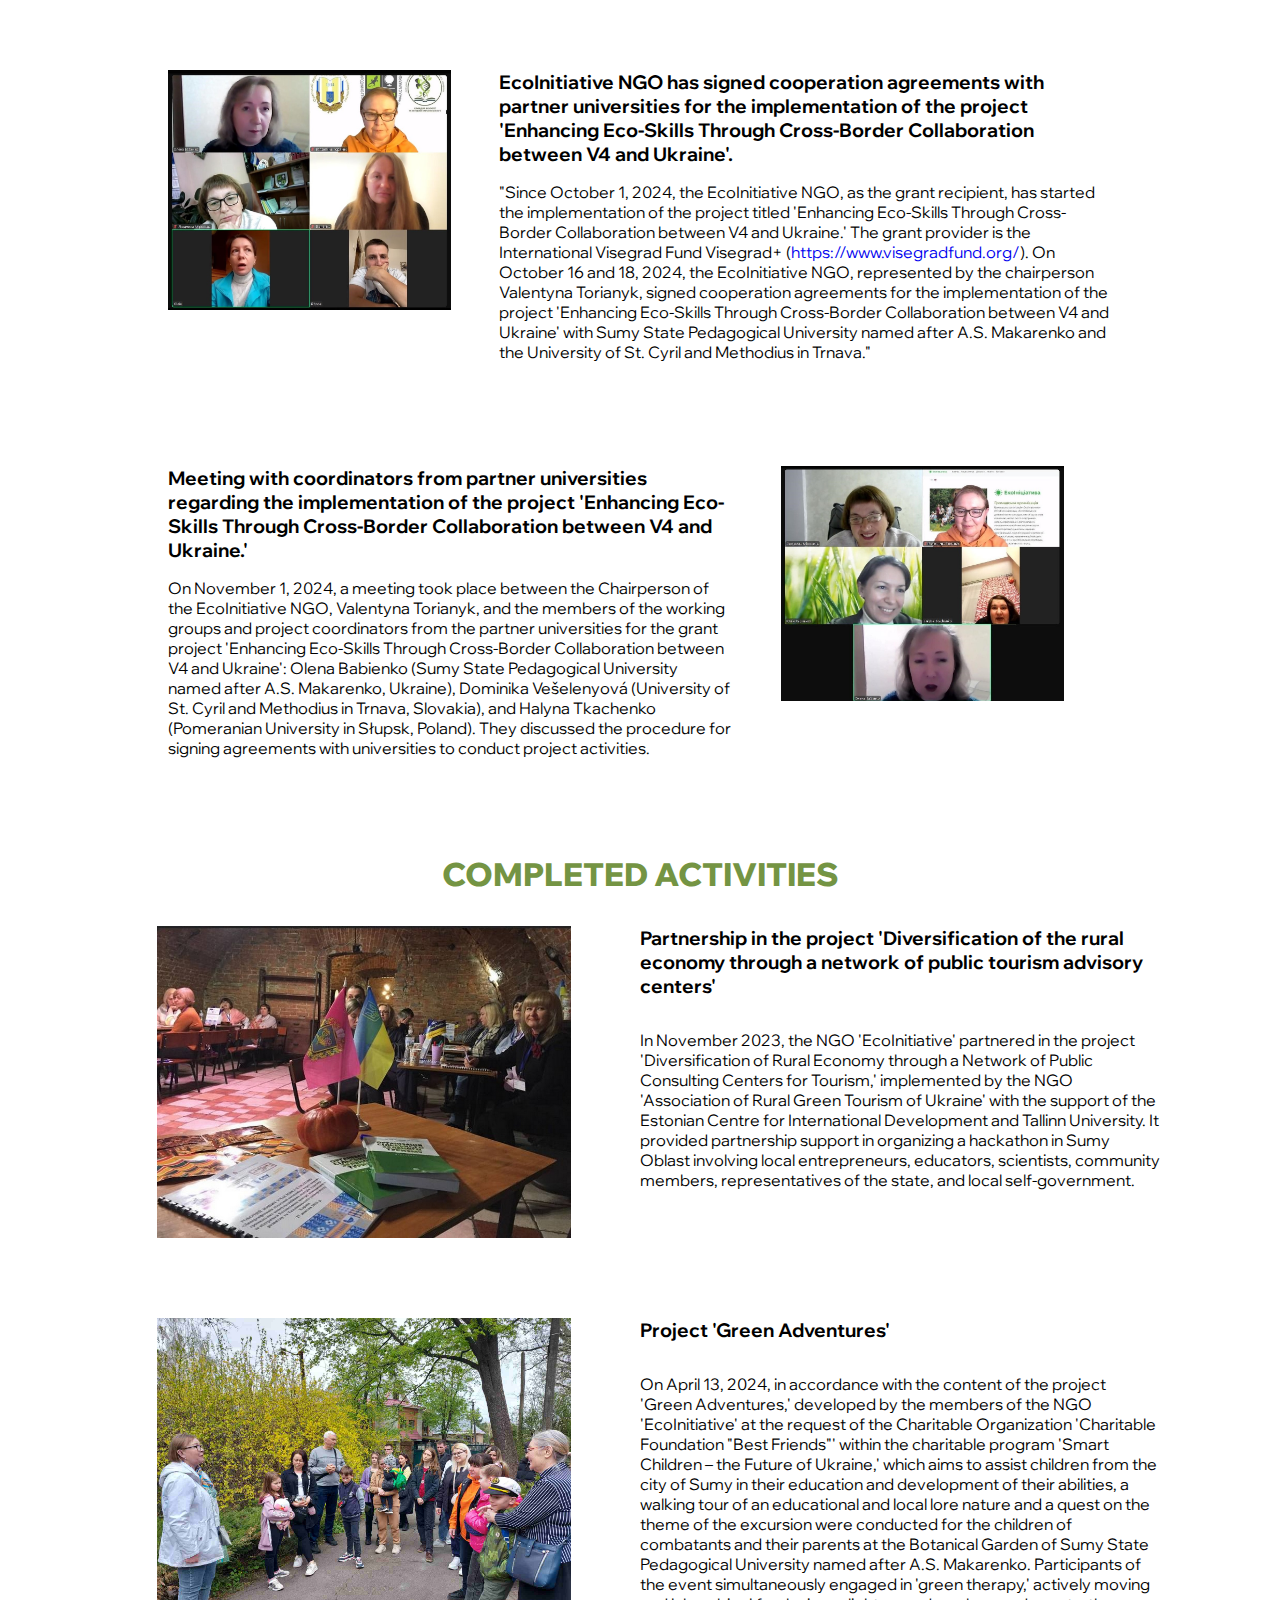
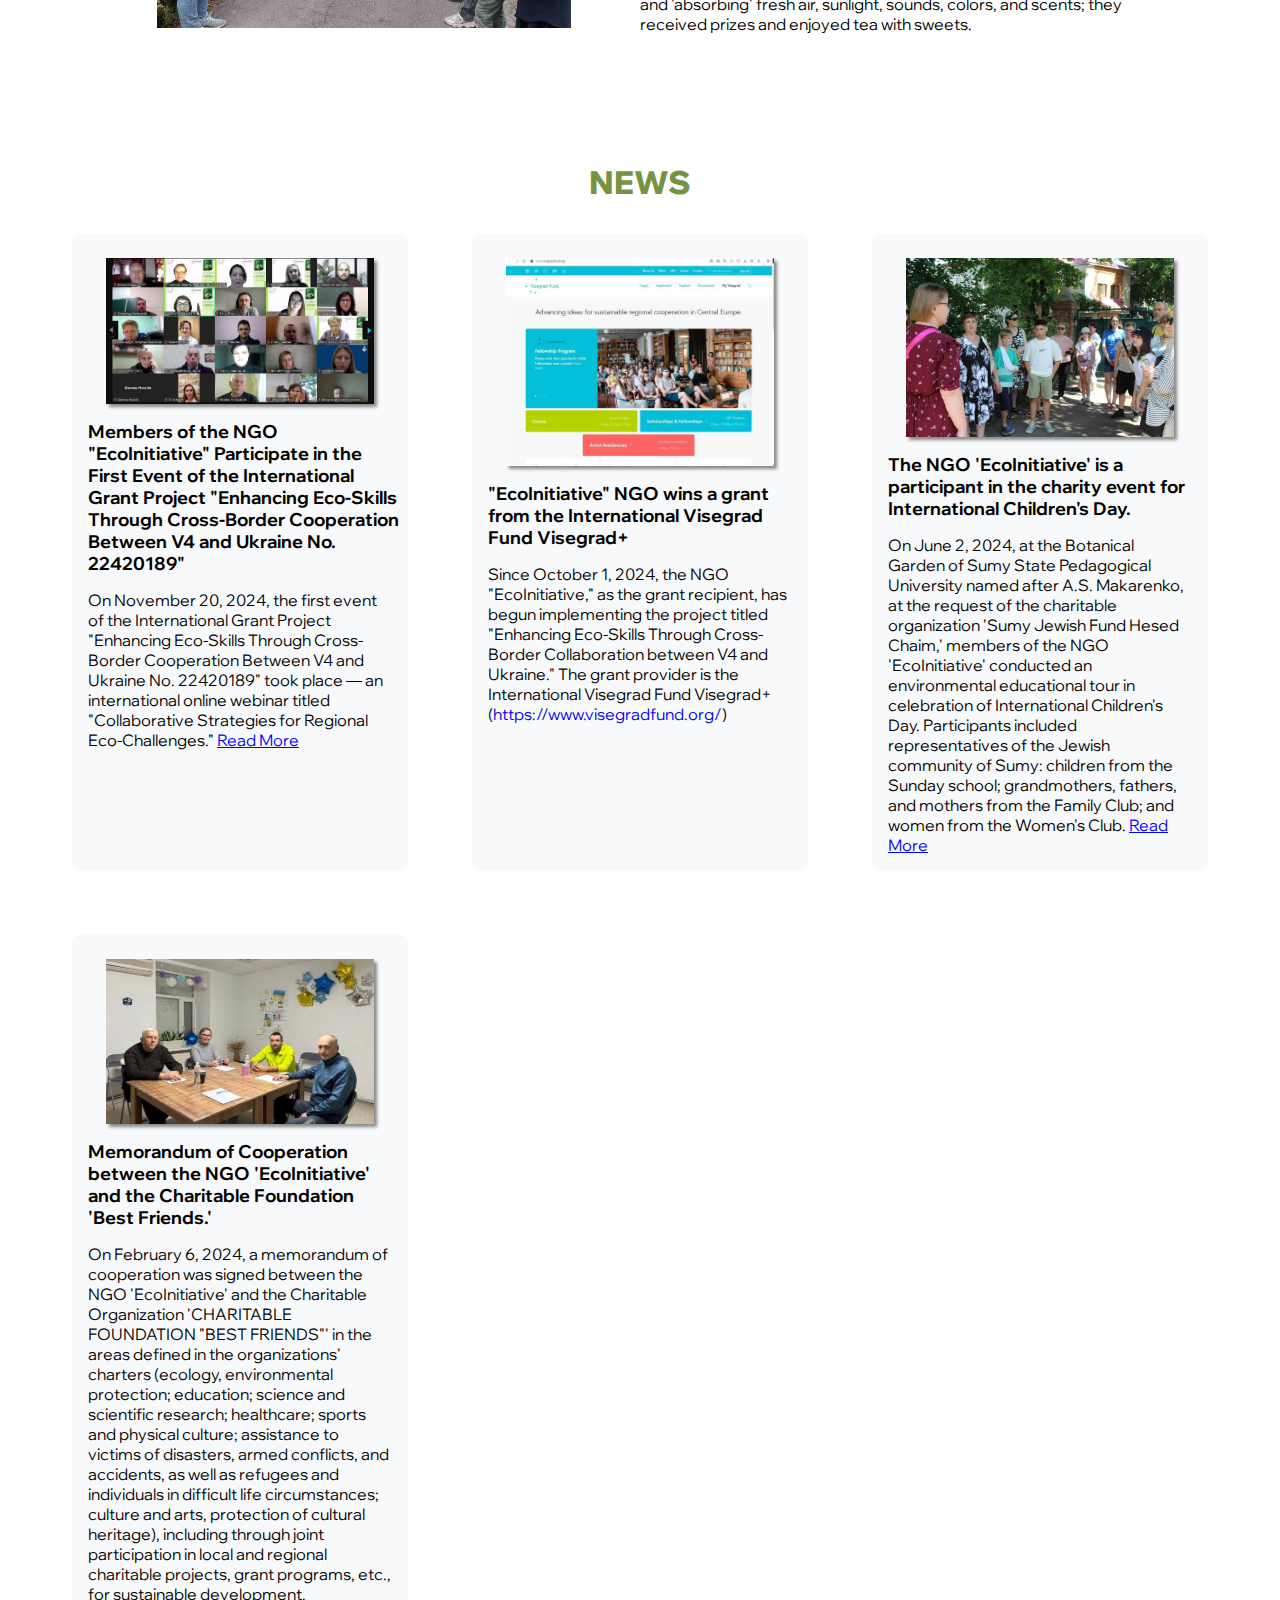
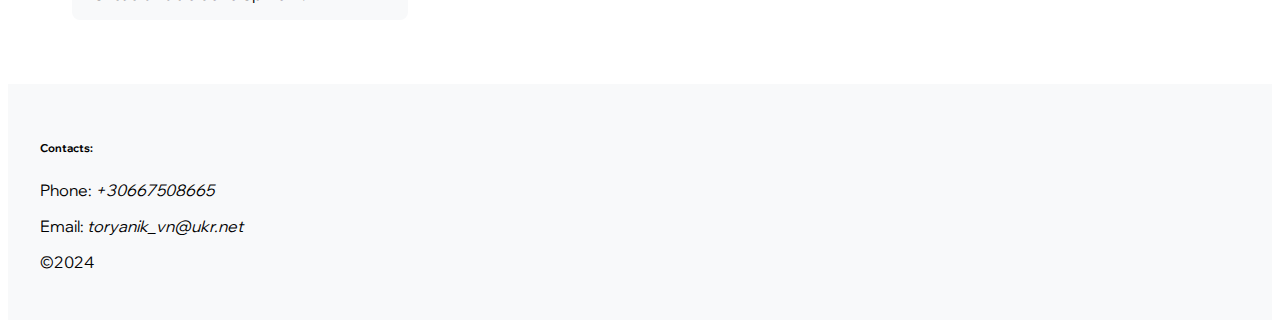
==== commit 136fa15d: "Eng News" ====
--- a/english.html
+++ b/english.html
@@ -492,6 +492,67 @@
     </div>
     <div class="news-wrapper">
       <div class="news-item-wrapper">
+        <img src="images/eco-skills.jpg" alt="" class="news-image" />
+        <div class="news-text">
+          <div class="news-title">
+            Members of the NGO "EcoInitiative" Participate in the First Event of
+            the International Grant Project "Enhancing Eco-Skills Through
+            Cross-Border Cooperation Between V4 and Ukraine No. 22420189"
+          </div>
+          <div class="news-text">
+            On November 20, 2024, the first event of the International Grant
+            Project "Enhancing Eco-Skills Through Cross-Border Cooperation
+            Between V4 and Ukraine No. 22420189" took place — an international
+            online webinar titled "Collaborative Strategies for Regional
+            Eco-Challenges."
+
+            <div class="hidden">
+              <p>
+                The event brought together 186 participants from Ukraine,
+                Poland, and Slovakia into a community focused on addressing
+                global and regional ecological challenges in their countries
+                through sustainable development initiatives and cross-border
+                cooperation. Environmental experts from three European countries
+                presented their latest research on the impacts of environmental
+                pollution and climate change on wildlife, the ecological
+                condition of rivers, ecosystem transformation processes caused
+                by non-native species, innovative ecological developments
+                utilizing microorganisms for environmental cleaning and
+                restoration, waste bioconversion for the green transformation of
+                European countries, and achieving climate neutrality in the long
+                term. Webinar participants actively engaged in discussions with
+                experts, shared their experiences, and exchanged knowledge on
+                successful environmental research initiatives and methodologies.
+                The webinar program is available here:
+                <br />
+                <i>
+                  <a
+                    href=" https://docs.google.com/document/d/18WZHOFOE5lO_6_cqoPST0mUOmtRk1l9H/edit"
+                  >
+                    Program Link</a
+                  ></i
+                >
+
+                <br />
+                The project is being implemented by A.S. Makarenko Sumy State
+                Pedagogical University (Ukraine), Pomeranian University in
+                Słupsk (Poland), and the University of St. Cyril and Methodius
+                in Trnava (Slovakia) (<a
+                  href="https://sspu.edu.ua/holovna-visegrad"
+                  >Details</a
+                >) with financial support from the International Visegrad Fund’s
+                Visegrad+ program (<a href=" https://www.visegradfund.org/"
+                  >Fund Website</a
+                >).
+              </p>
+            </div>
+            <span class="read-more-button" onclick="toggleContent(this)"
+              >Read More</span
+            >
+          </div>
+        </div>
+      </div>
+      <div class="news-item-wrapper">
         <img src="images/visegrad.jpg" alt="" class="news-image" />
         <div class="news-text">
           <div class="news-title">
@@ -524,14 +585,23 @@
             in celebration of International Children's Day. Participants
             included representatives of the Jewish community of Sumy: children
             from the Sunday school; grandmothers, fathers, and mothers from the
-            Family Club; and women from the Women's Club. In their feedback,
-            they noted: 'We visited the excursion at the Botanical Garden of
-            Sumy State Pedagogical University named after A.S. Makarenko. Once
-            again, we were convinced that we live in a wonderful, picturesque
-            country with beautiful nature and a pleasant climate. In a small
-            area, plants from different corners of our planet grow peacefully...
-            Nature itself teaches us that all nations and all countries of the
-            world should also live in peace and harmony.'
+            Family Club; and women from the Women's Club.
+
+            <div class="hidden">
+              <p>
+                In their feedback, they noted: 'We visited the excursion at the
+                Botanical Garden of Sumy State Pedagogical University named
+                after A.S. Makarenko. Once again, we were convinced that we live
+                in a wonderful, picturesque country with beautiful nature and a
+                pleasant climate. In a small area, plants from different corners
+                of our planet grow peacefully... Nature itself teaches us that
+                all nations and all countries of the world should also live in
+                peace and harmony.'
+              </p>
+            </div>
+            <span class="read-more-button" onclick="toggleContent(this)"
+              >Read More</span
+            >
           </div>
         </div>
       </div>
@@ -570,5 +640,17 @@
         <p><span>©2024</span></p>
       </div>
     </div>
+    <script>
+      function toggleContent(button) {
+        const content = button.previousElementSibling; // Select the sibling <div>
+        if (content.classList.contains("hidden")) {
+          content.classList.remove("hidden");
+          button.textContent = "Read Less";
+        } else {
+          content.classList.add("hidden");
+          button.textContent = "Read More";
+        }
+      }
+    </script>
   </body>
 </html>
--- a/style.css
+++ b/style.css
@@ -126,7 +126,7 @@
 }
 .news-title {
   font-weight: bold;
-  font-size: 1.2rem;
+  font-size: 1.1rem;
   padding-left: 0.5rem;
   padding-bottom: 0.5rem;
   padding-top: 0.5rem;
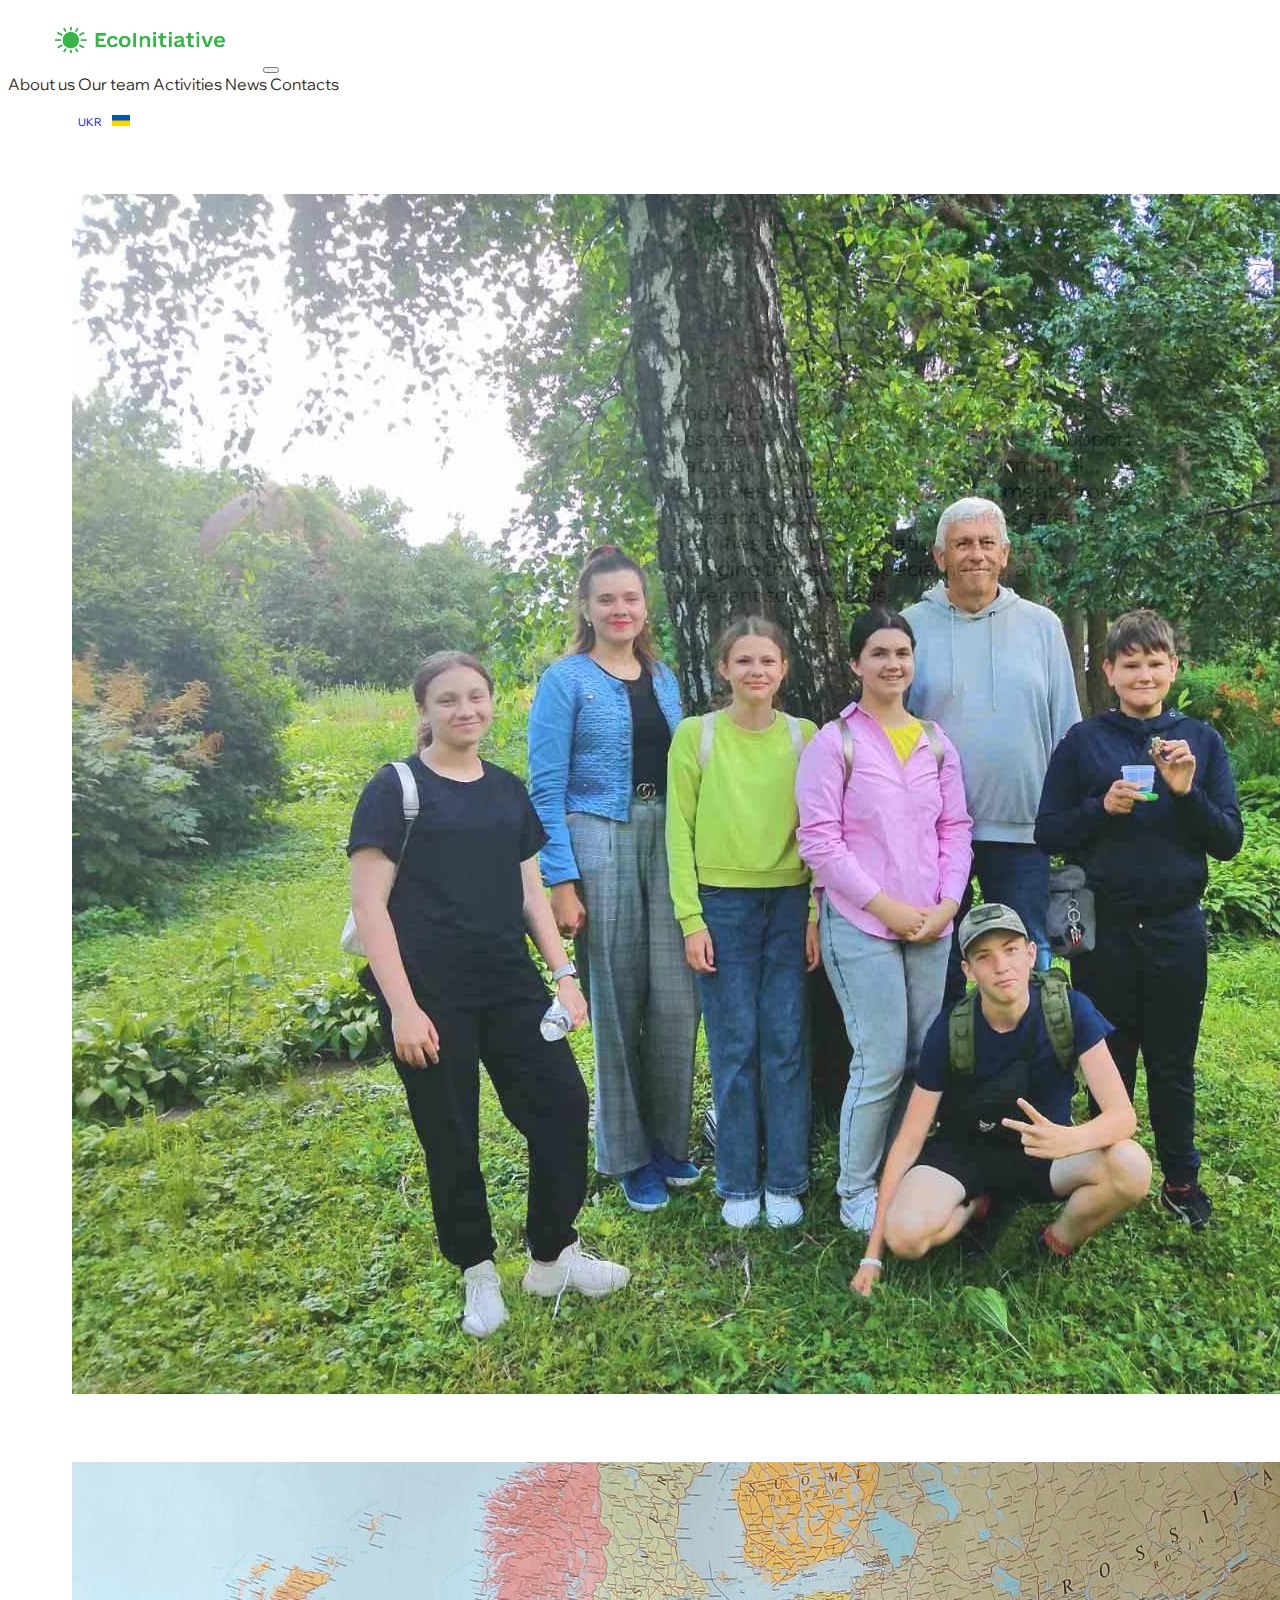
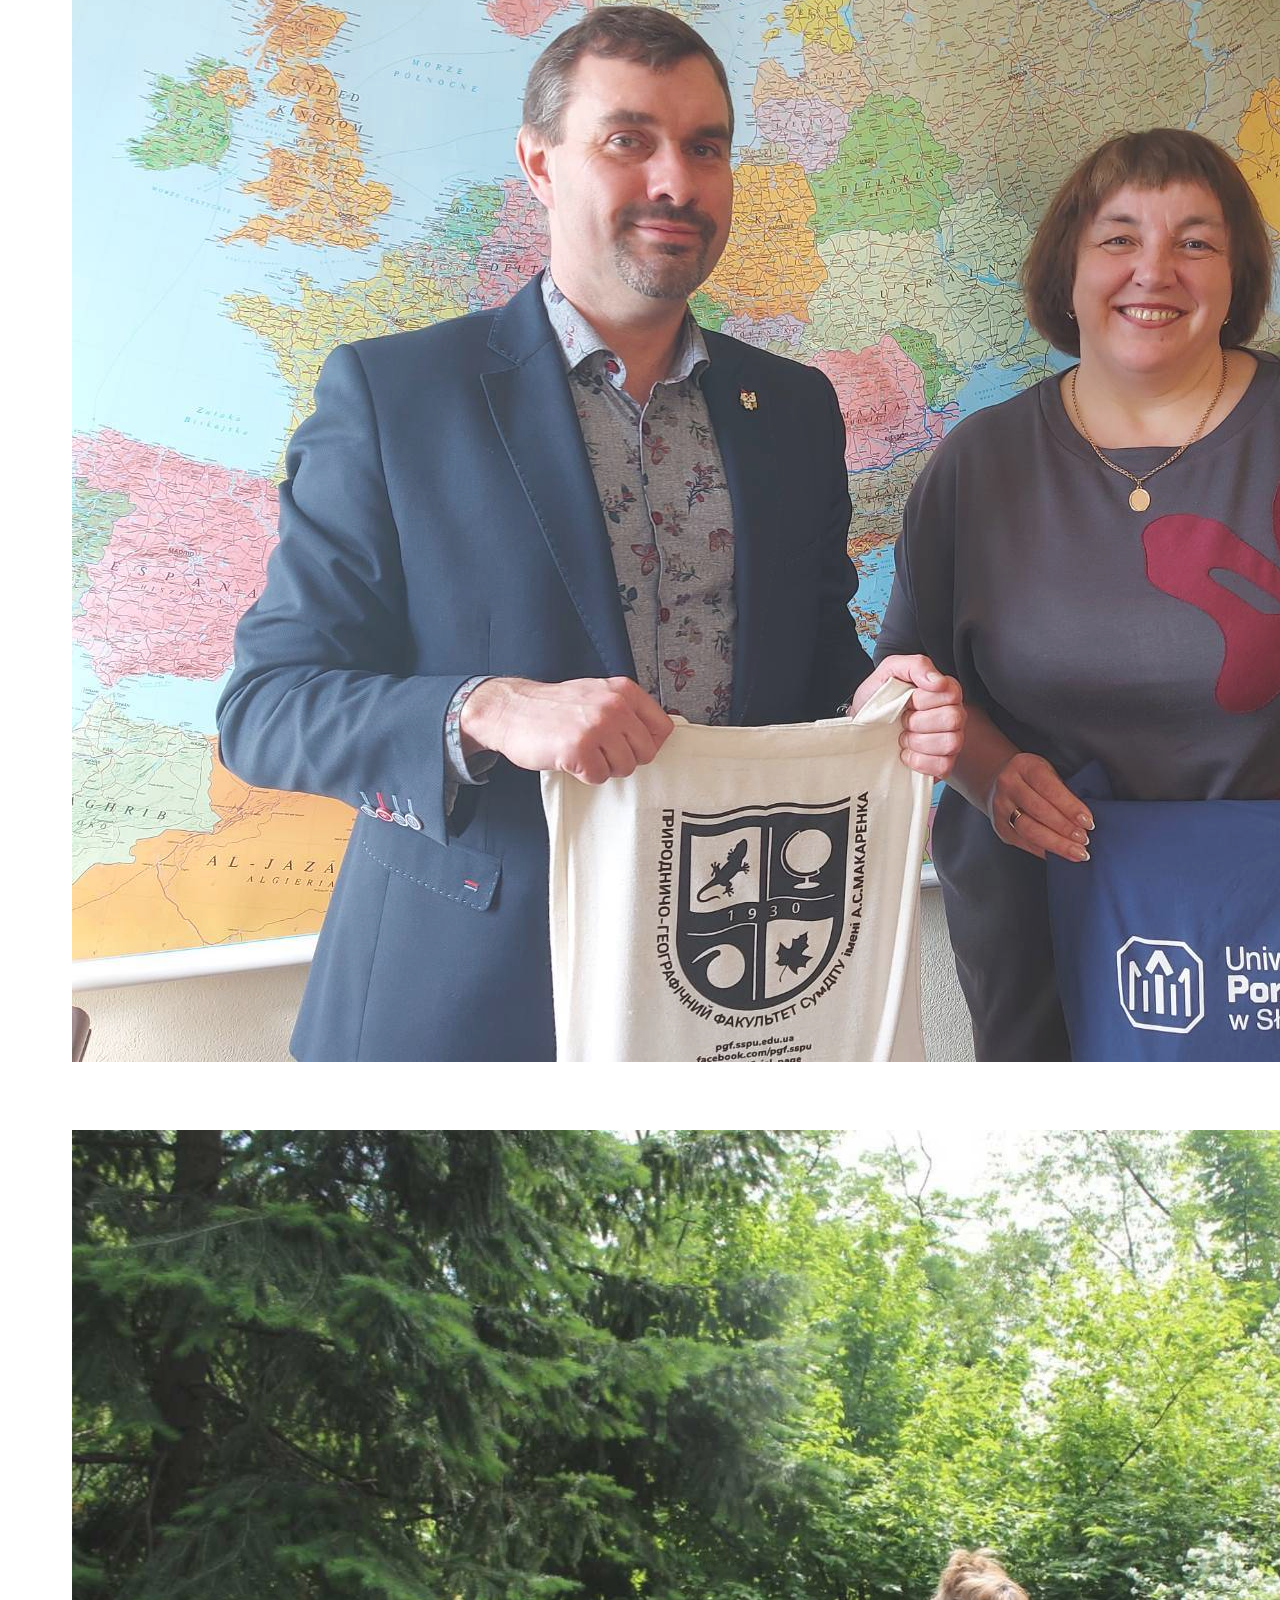
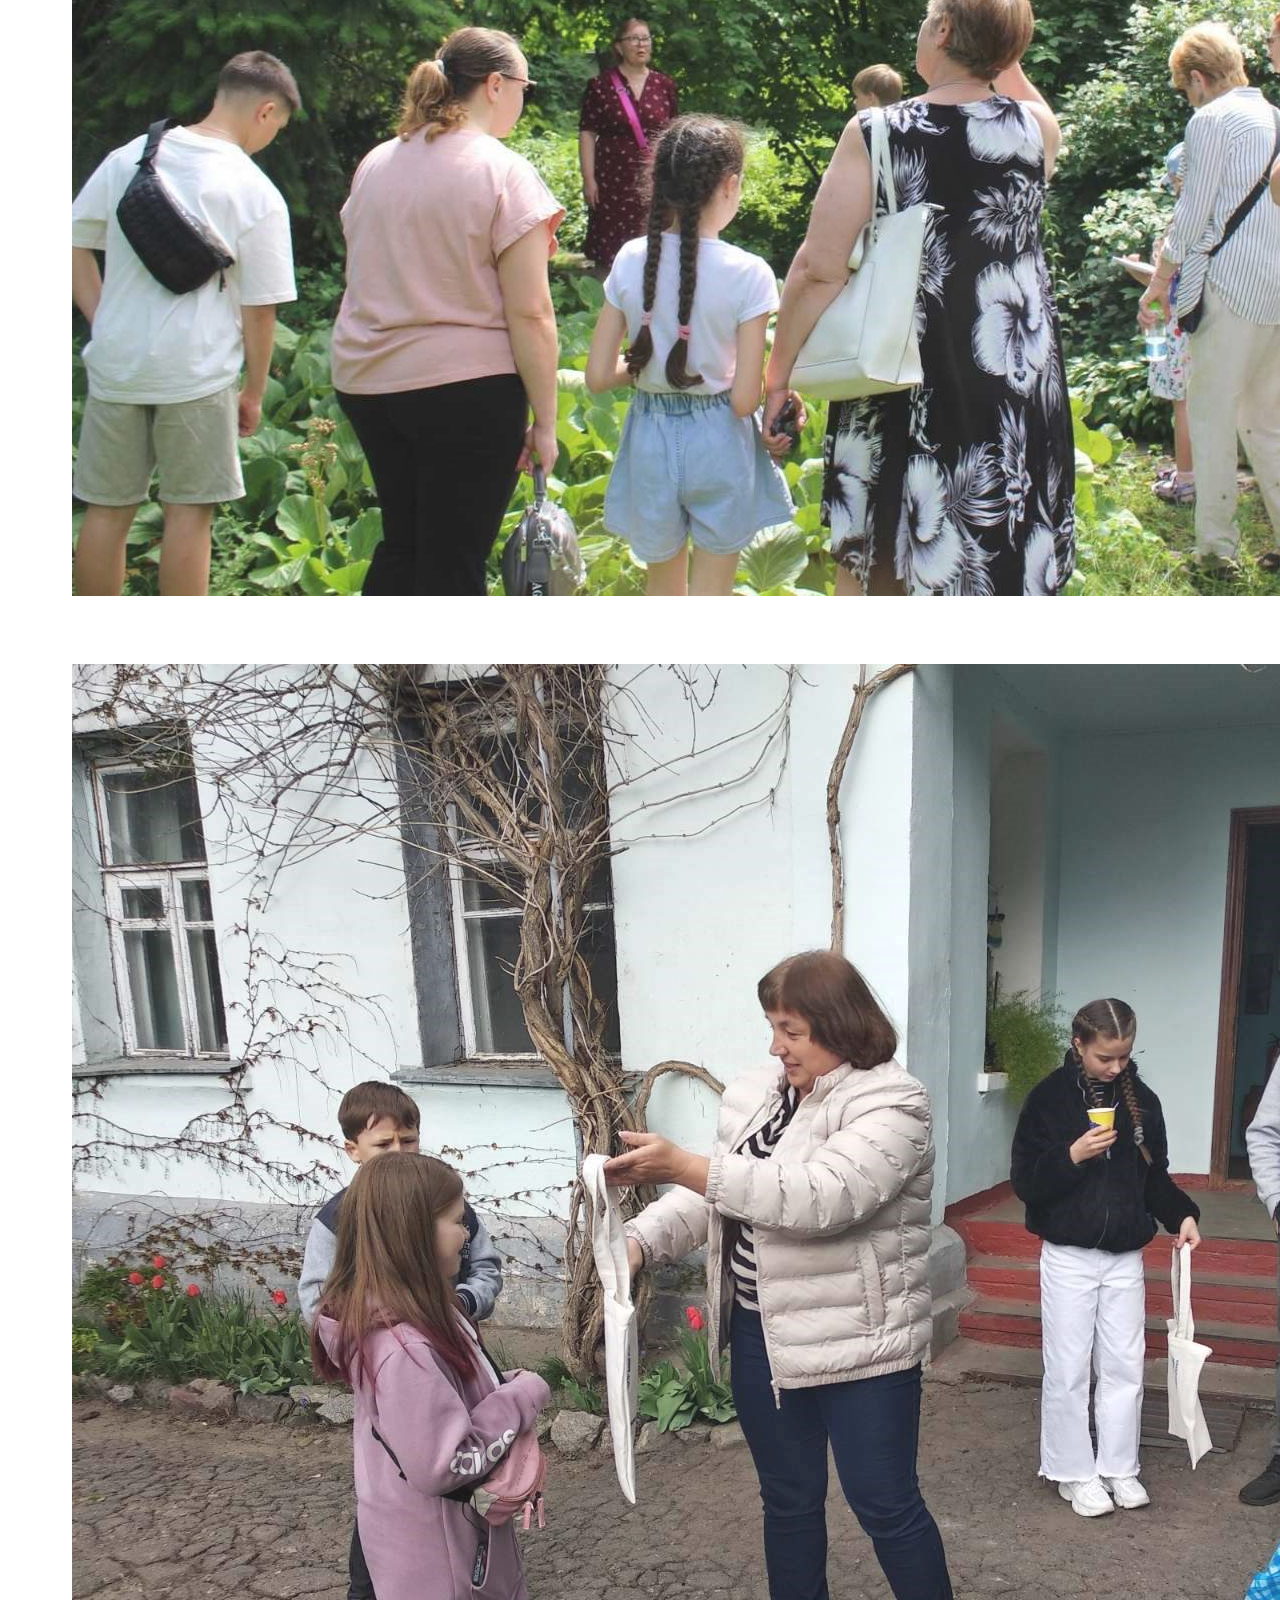
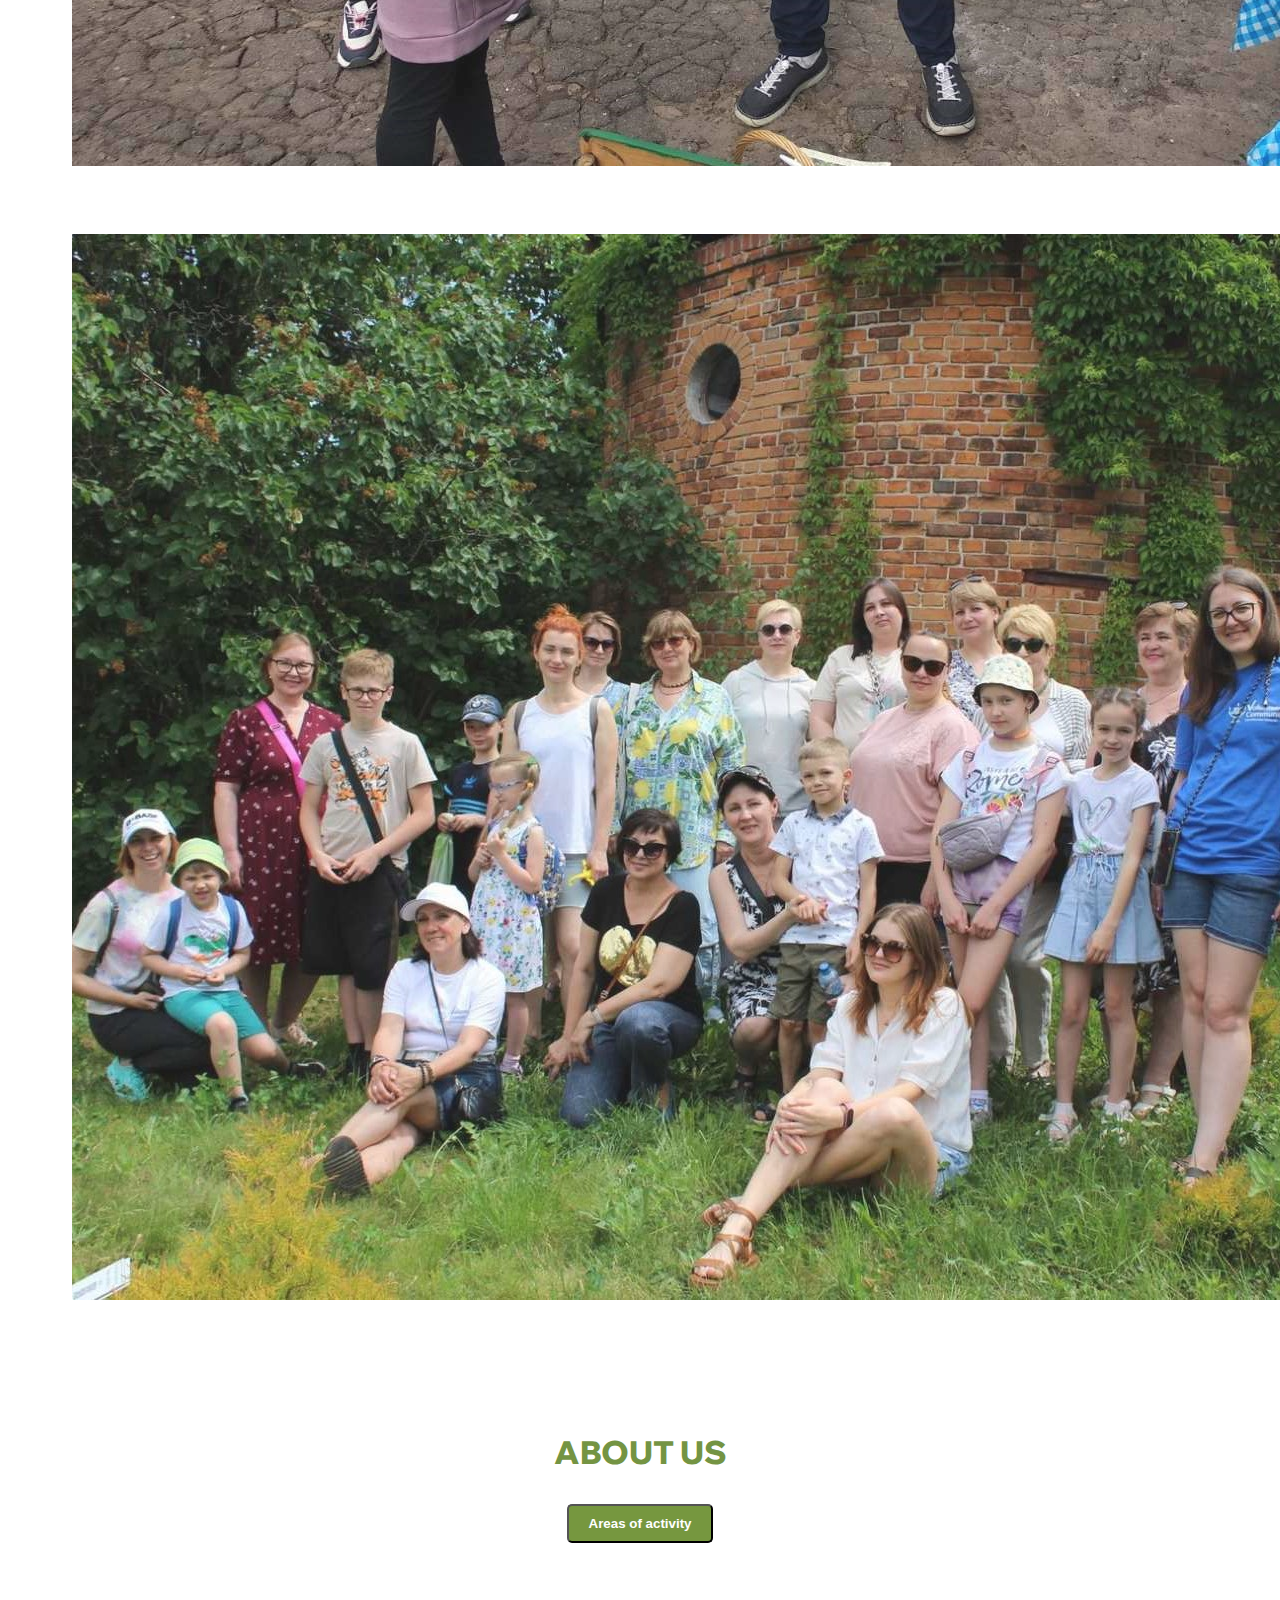
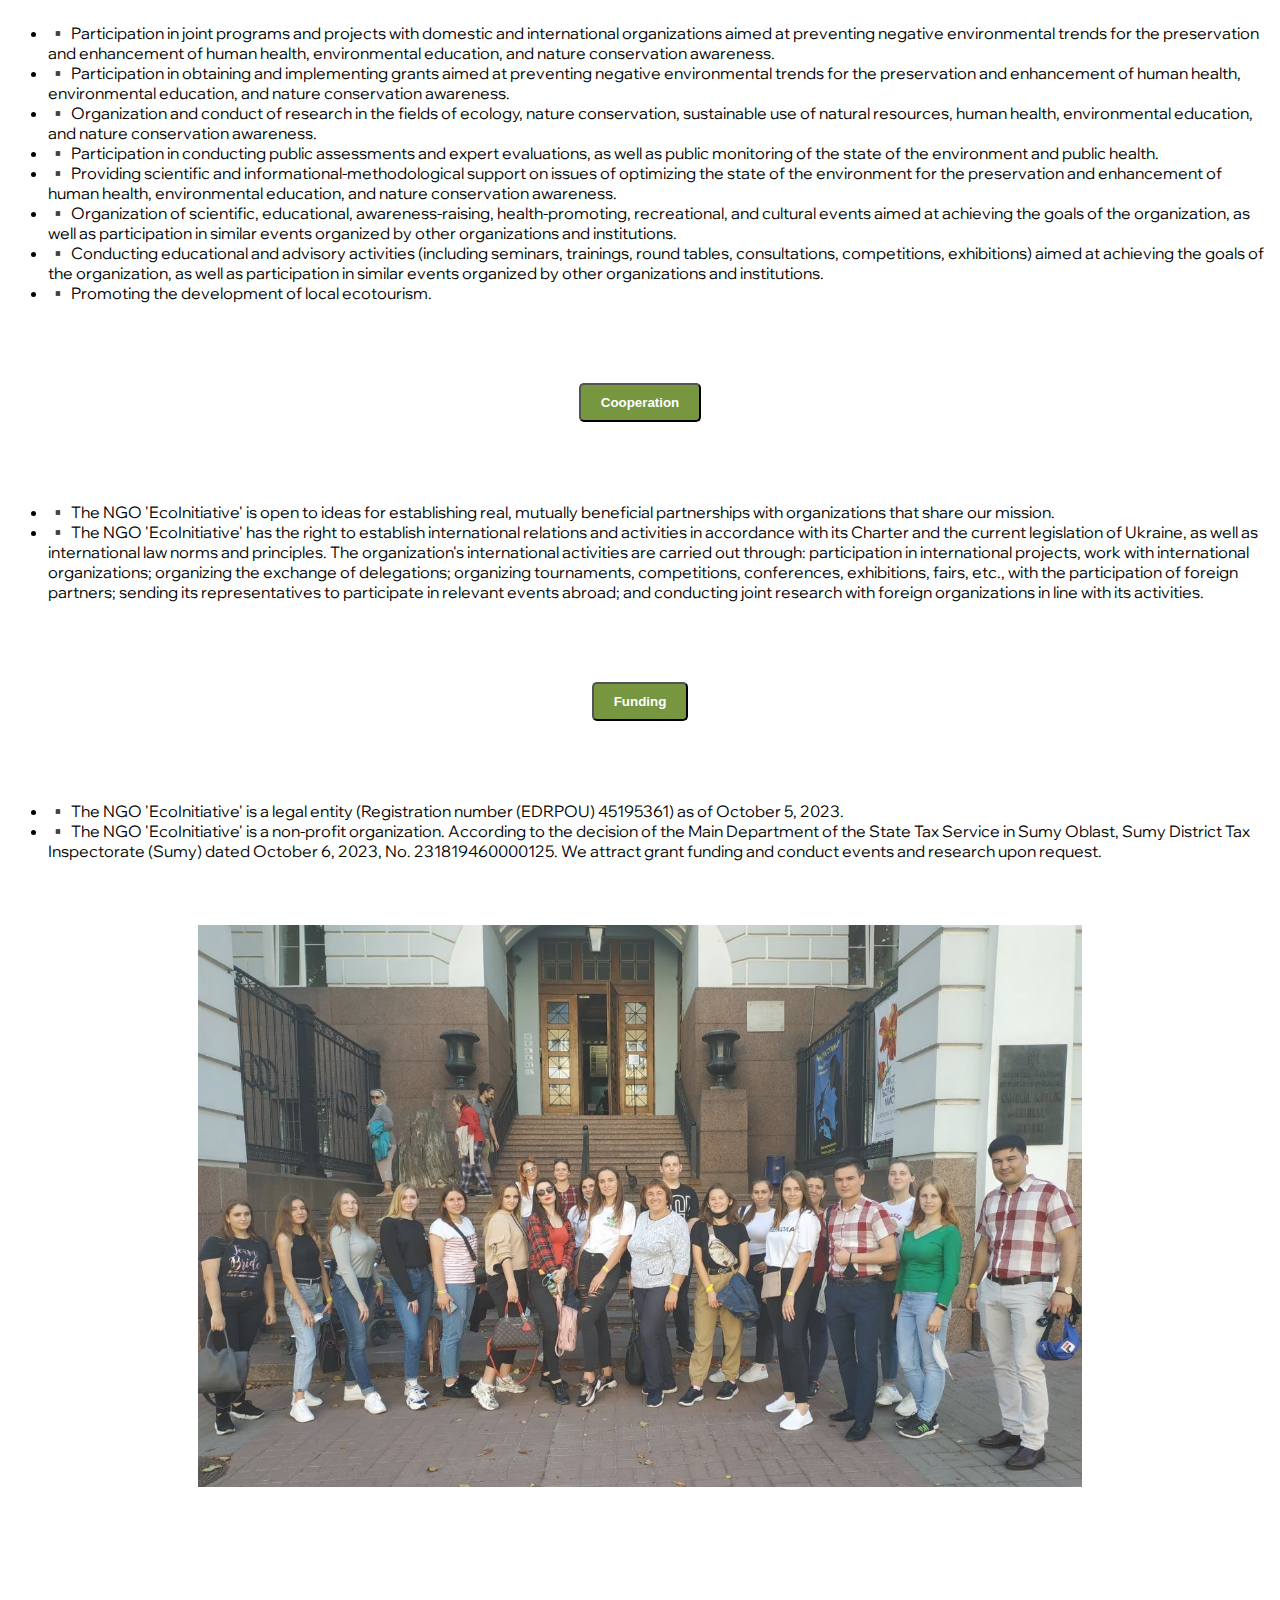
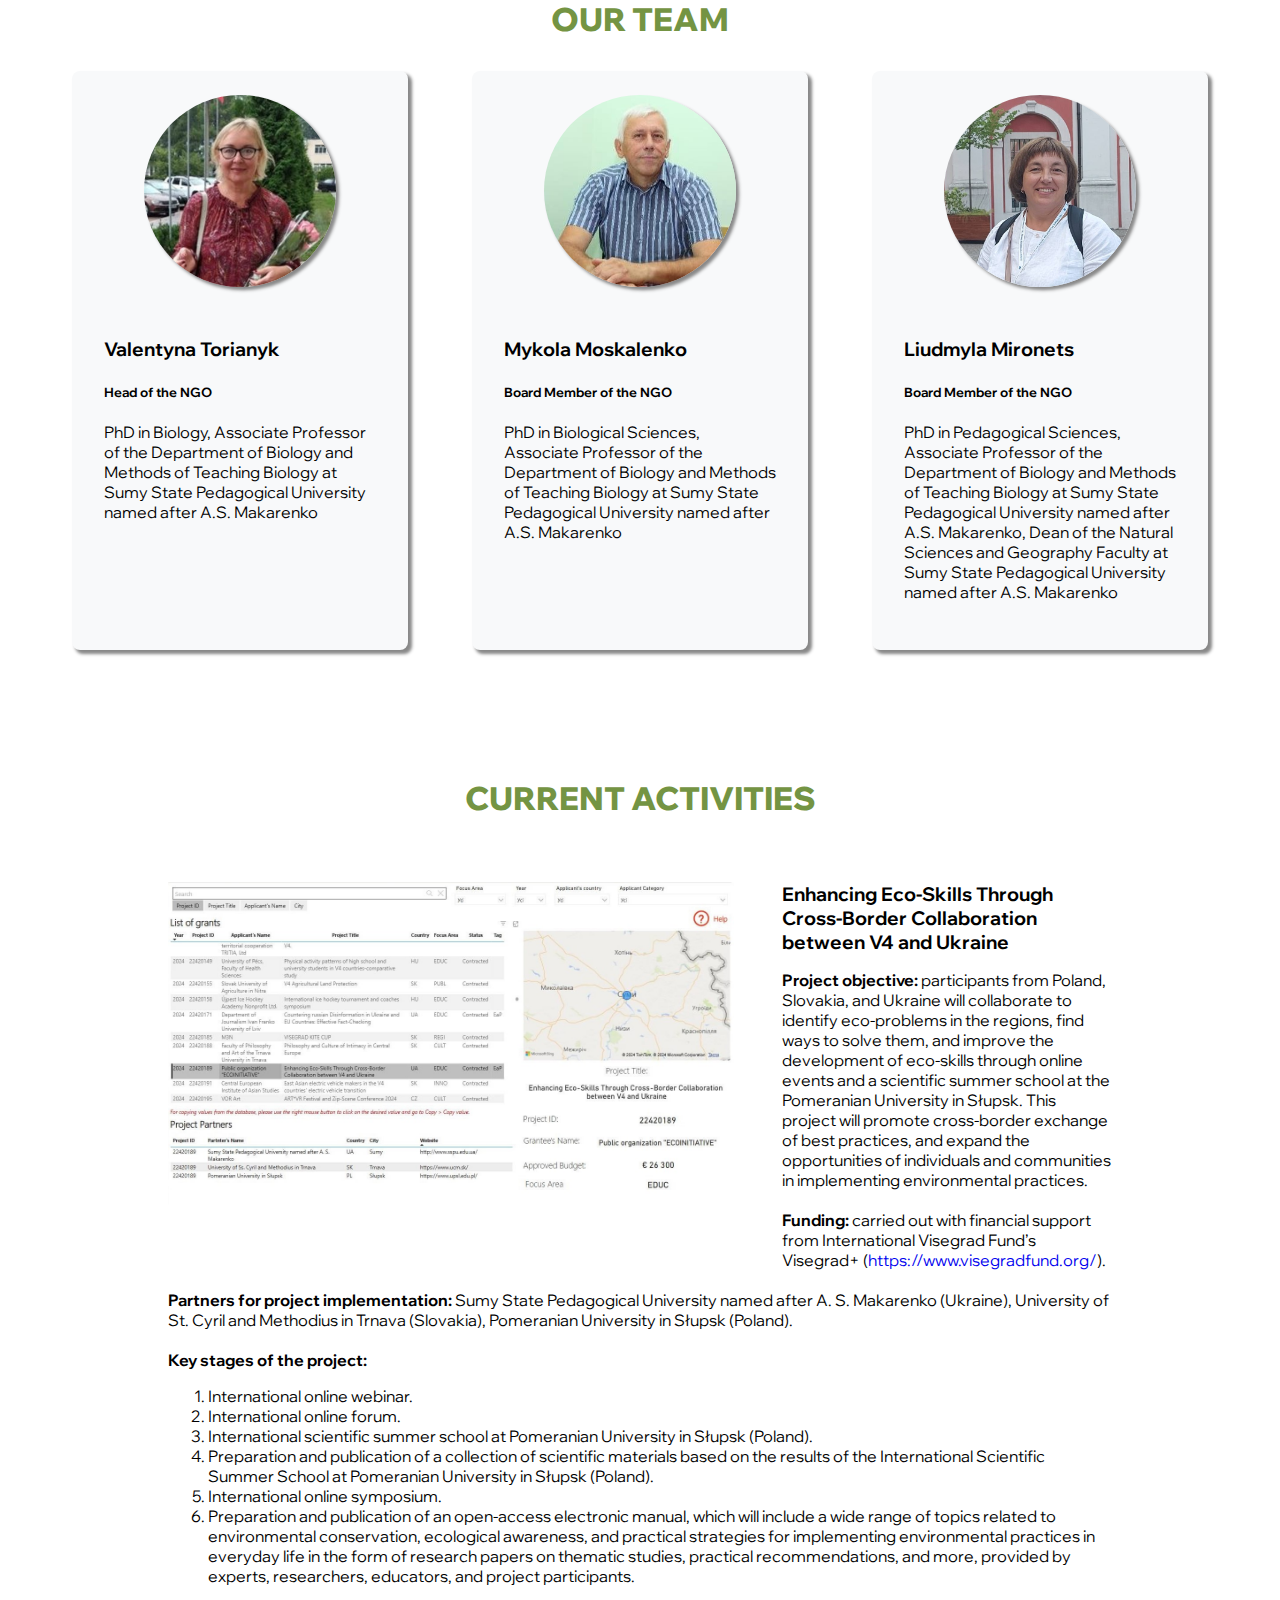
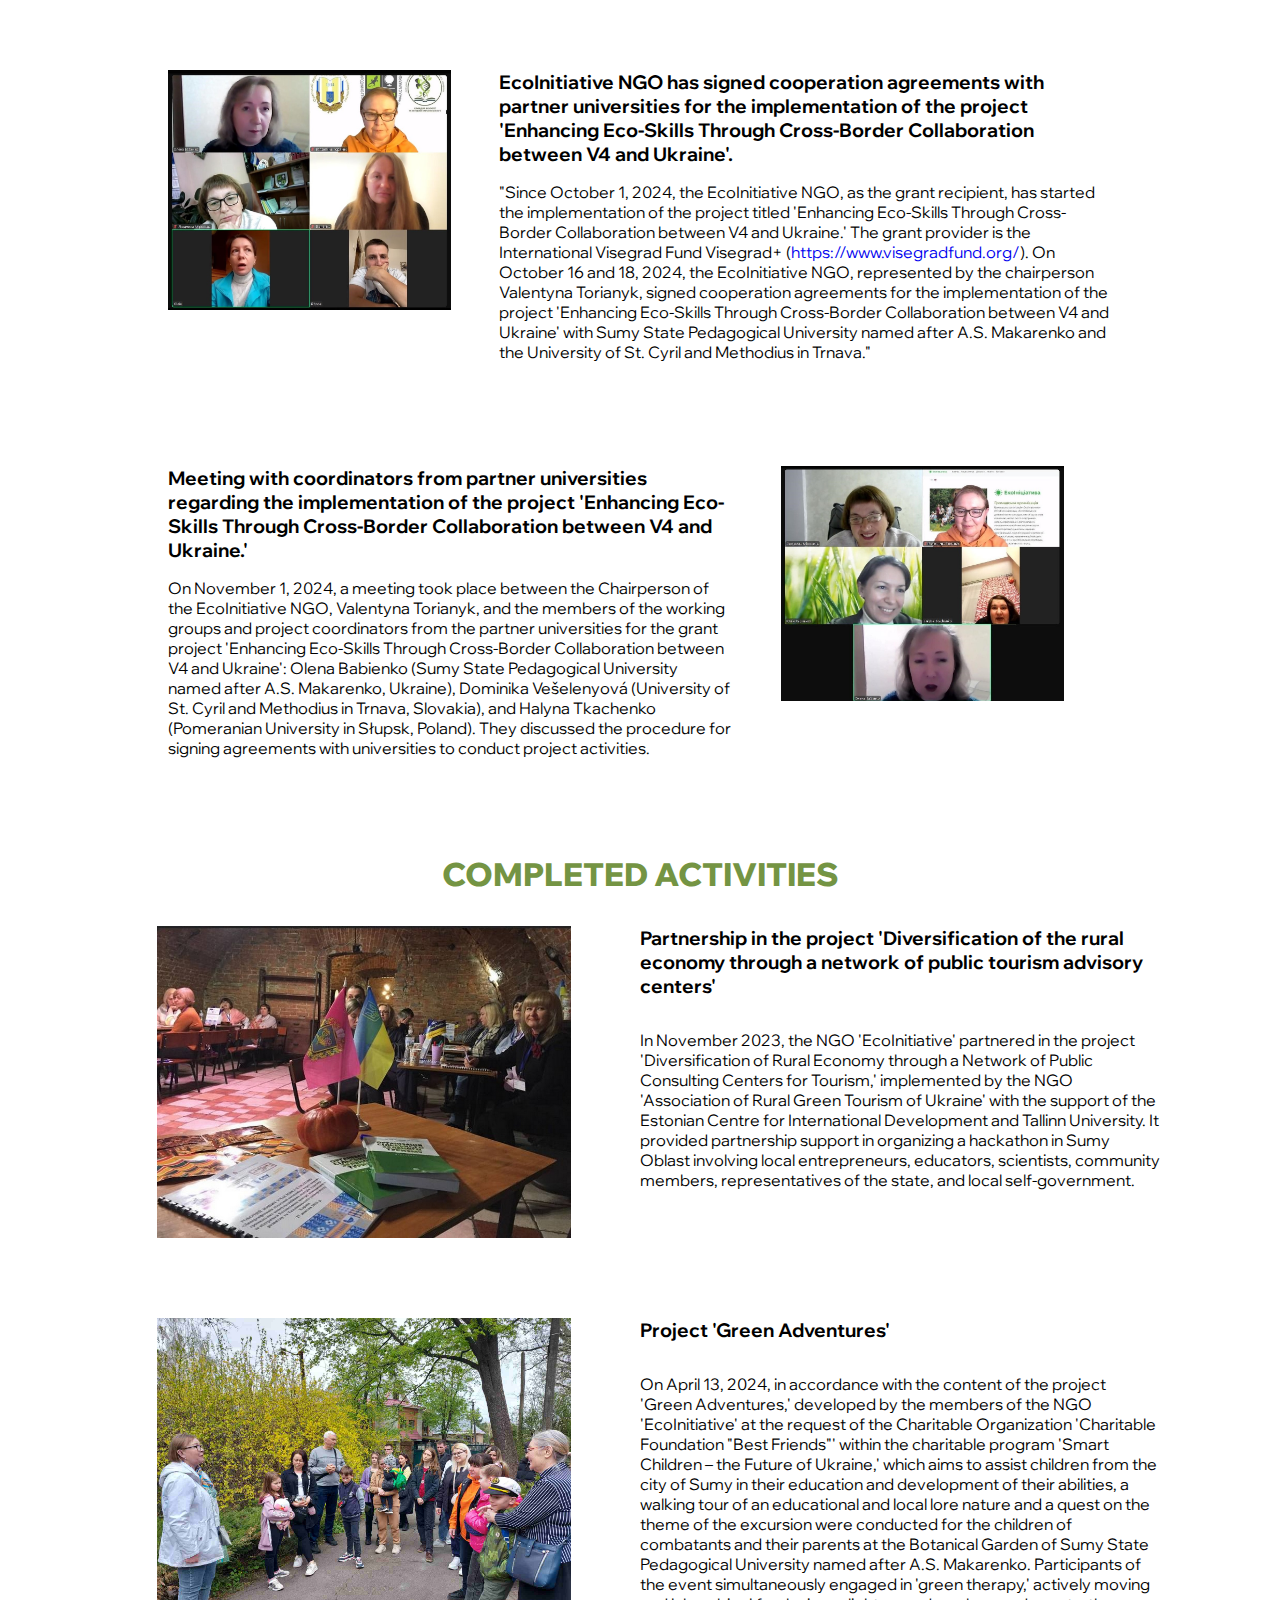
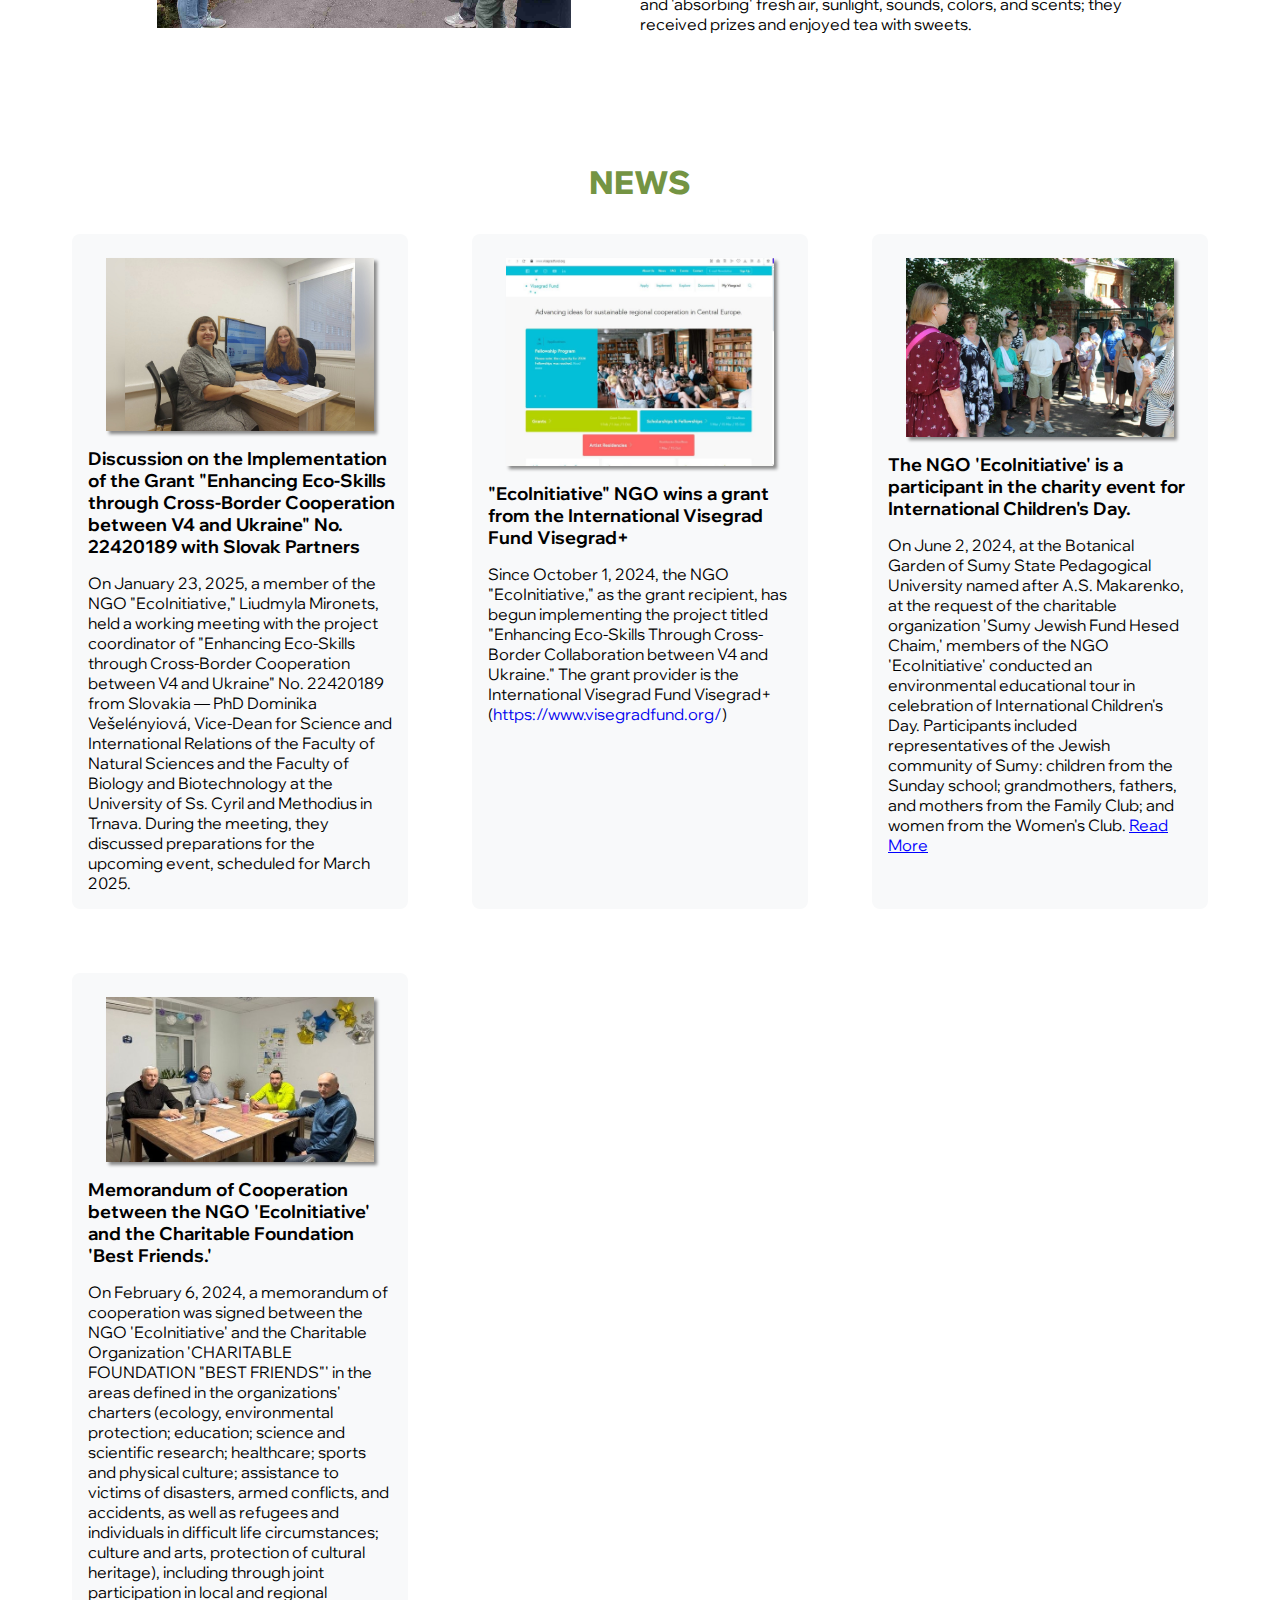
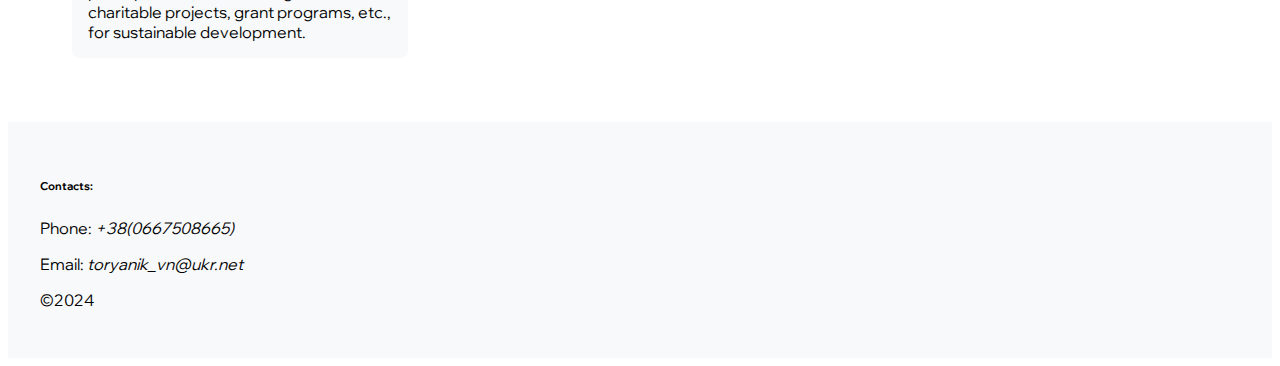
==== commit ef9df419: "eng news enhancing" ====
--- a/english.html
+++ b/english.html
@@ -492,19 +492,24 @@
     </div>
     <div class="news-wrapper">
       <div class="news-item-wrapper">
-        <img src="images/eco-skills.jpg" alt="" class="news-image" />
+        <img src="images/enhancing.png" alt="" class="news-image" />
         <div class="news-text">
           <div class="news-title">
-            Members of the NGO "EcoInitiative" Participate in the First Event of
-            the International Grant Project "Enhancing Eco-Skills Through
-            Cross-Border Cooperation Between V4 and Ukraine No. 22420189"
+            Discussion on the Implementation of the Grant "Enhancing Eco-Skills
+            through Cross-Border Cooperation between V4 and Ukraine" No.
+            22420189 with Slovak Partners
           </div>
           <div class="news-text">
-            On November 20, 2024, the first event of the International Grant
-            Project "Enhancing Eco-Skills Through Cross-Border Cooperation
-            Between V4 and Ukraine No. 22420189" took place — an international
-            online webinar titled "Collaborative Strategies for Regional
-            Eco-Challenges."
+            On January 23, 2025, a member of the NGO "EcoInitiative," Liudmyla
+            Mironets, held a working meeting with the project coordinator of
+            "Enhancing Eco-Skills through Cross-Border Cooperation between V4
+            and Ukraine" No. 22420189 from Slovakia — PhD Dominika Vešelényiová,
+            Vice-Dean for Science and International Relations of the Faculty of
+            Natural Sciences and the Faculty of Biology and Biotechnology at the
+            University of Ss. Cyril and Methodius in Trnava. During the meeting,
+            they discussed preparations for the upcoming event, scheduled for
+            March 2025.
+            <!--
 
             <div class="hidden">
               <p>
@@ -553,6 +558,67 @@
         </div>
       </div>
       <div class="news-item-wrapper">
+        <img src="images/eco-skills.jpg" alt="" class="news-image" />
+        <div class="news-text">
+          <div class="news-title">
+            Members of the NGO "EcoInitiative" Participate in the First Event of
+            the International Grant Project "Enhancing Eco-Skills Through
+            Cross-Border Cooperation Between V4 and Ukraine No. 22420189"
+          </div>
+          <div class="news-text">
+            On November 20, 2024, the first event of the International Grant
+            Project "Enhancing Eco-Skills Through Cross-Border Cooperation
+            Between V4 and Ukraine No. 22420189" took place — an international
+            online webinar titled "Collaborative Strategies for Regional
+            Eco-Challenges."
+
+            <div class="hidden">
+              <p>
+                The event brought together 186 participants from Ukraine,
+                Poland, and Slovakia into a community focused on addressing
+                global and regional ecological challenges in their countries
+                through sustainable development initiatives and cross-border
+                cooperation. Environmental experts from three European countries
+                presented their latest research on the impacts of environmental
+                pollution and climate change on wildlife, the ecological
+                condition of rivers, ecosystem transformation processes caused
+                by non-native species, innovative ecological developments
+                utilizing microorganisms for environmental cleaning and
+                restoration, waste bioconversion for the green transformation of
+                European countries, and achieving climate neutrality in the long
+                term. Webinar participants actively engaged in discussions with
+                experts, shared their experiences, and exchanged knowledge on
+                successful environmental research initiatives and methodologies.
+                The webinar program is available here:
+                <br />
+                <i>
+                  <a
+                    href=" https://docs.google.com/document/d/18WZHOFOE5lO_6_cqoPST0mUOmtRk1l9H/edit"
+                  >
+                    Program Link</a
+                  ></i
+                >
+
+                <br />
+                The project is being implemented by A.S. Makarenko Sumy State
+                Pedagogical University (Ukraine), Pomeranian University in
+                Słupsk (Poland), and the University of St. Cyril and Methodius
+                in Trnava (Slovakia) (<a
+                  href="https://sspu.edu.ua/holovna-visegrad"
+                  >Details</a
+                >) with financial support from the International Visegrad Fund’s
+                Visegrad+ program (<a href=" https://www.visegradfund.org/"
+                  >Fund Website</a
+                >).
+              </p>
+            </div>
+            <span class="read-more-button" onclick="toggleContent(this)"
+              >Read More</span
+            >-->
+          </div>
+        </div>
+      </div>
+      <div class="news-item-wrapper">
         <img src="images/visegrad.jpg" alt="" class="news-image" />
         <div class="news-text">
           <div class="news-title">
@@ -632,7 +698,7 @@
     <div class="futter">
       <div class="contacts-wrapper" id="contacts">
         <h6>Contacts:</h6>
-        <p><span>Phone:</span> <em>+30667508665</em></p>
+        <p><span>Phone:</span> <em>+38(0667508665)</em></p>
         <p>
           <span>Email:</span>
           <em>toryanik_vn@ukr.net</em>
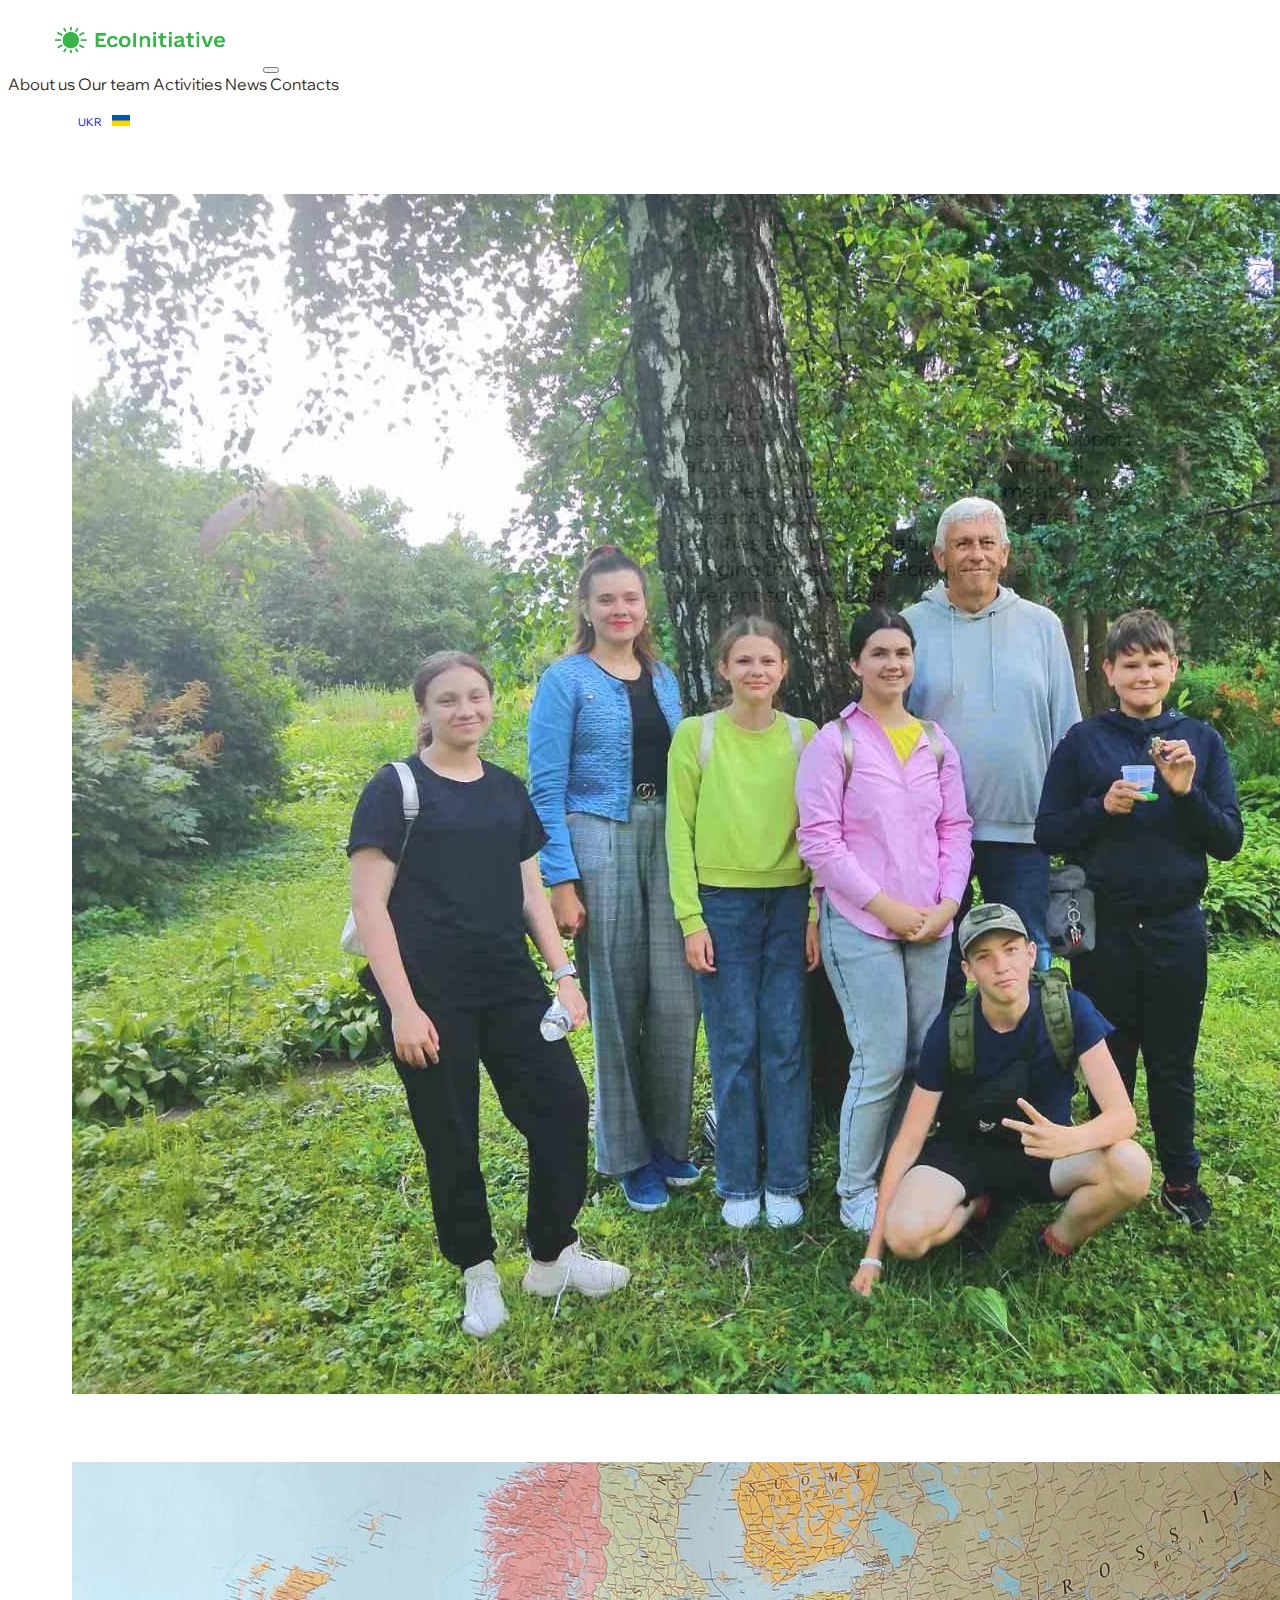
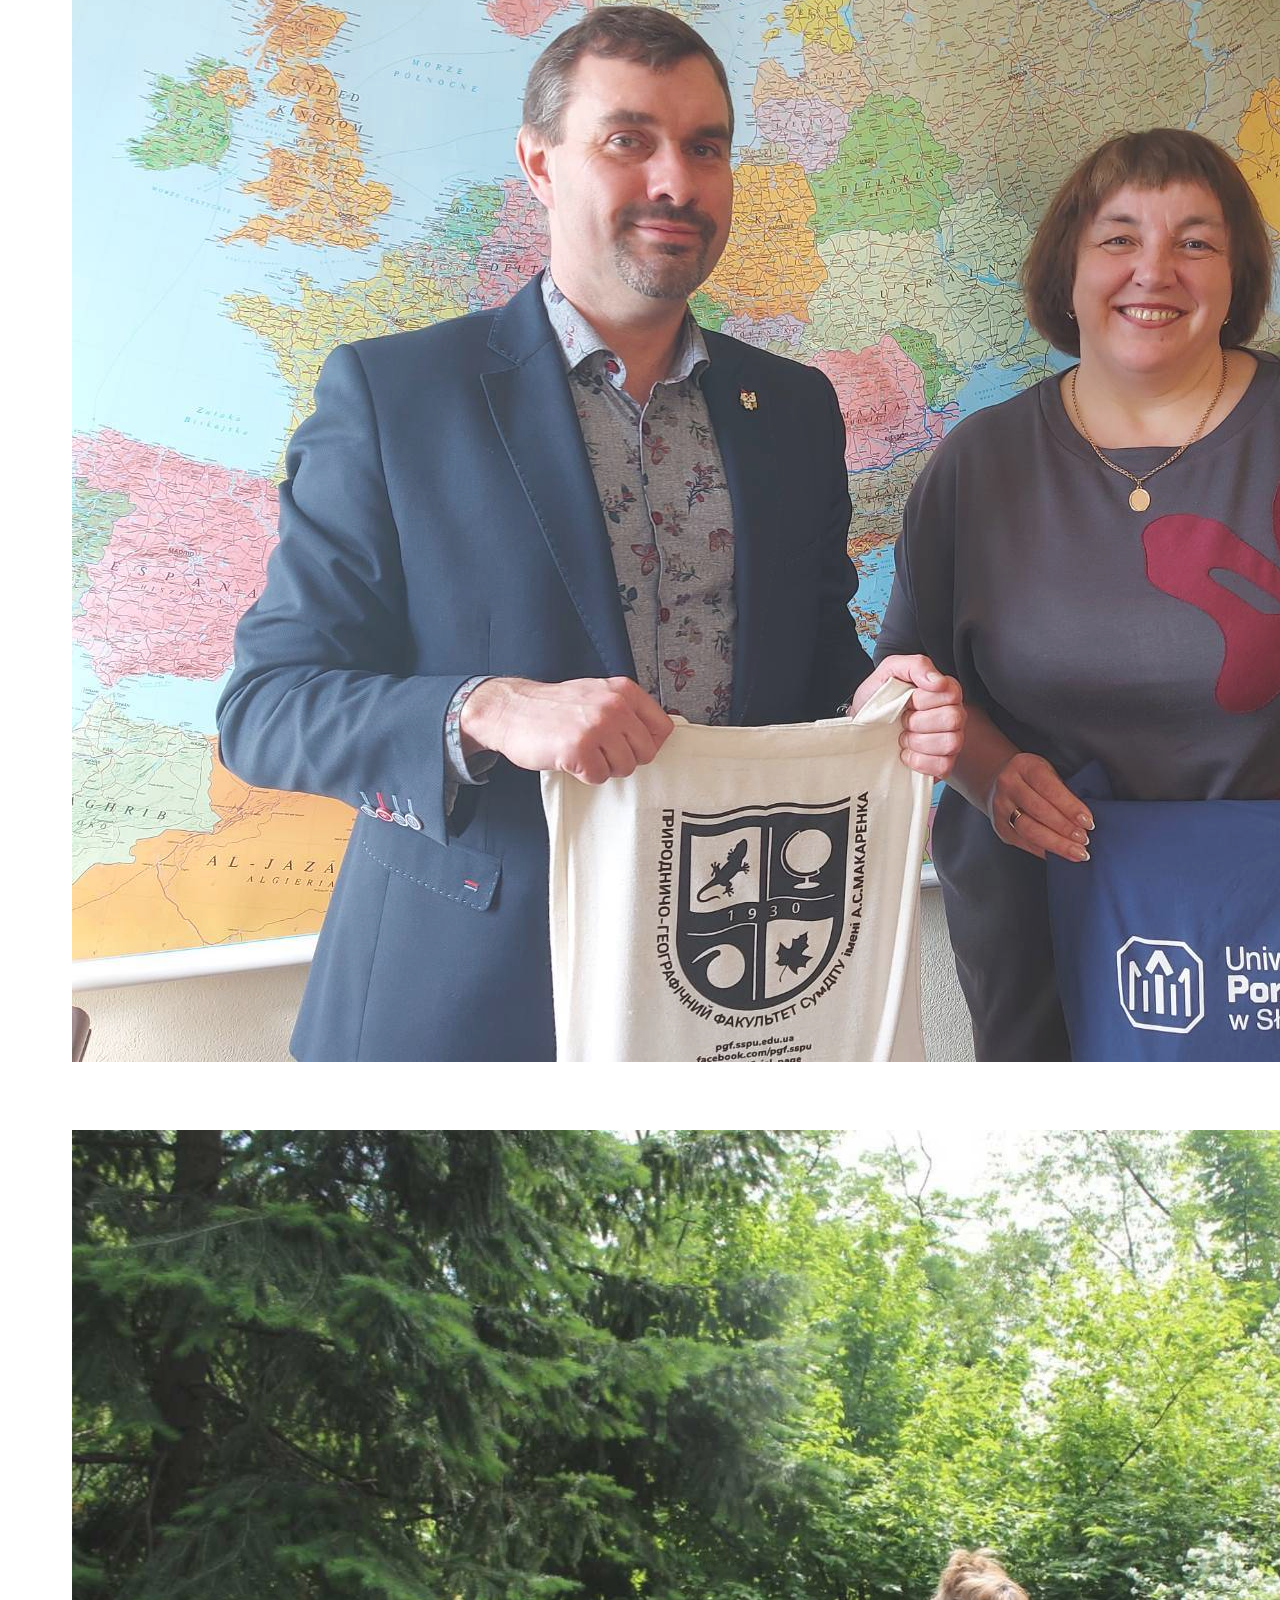
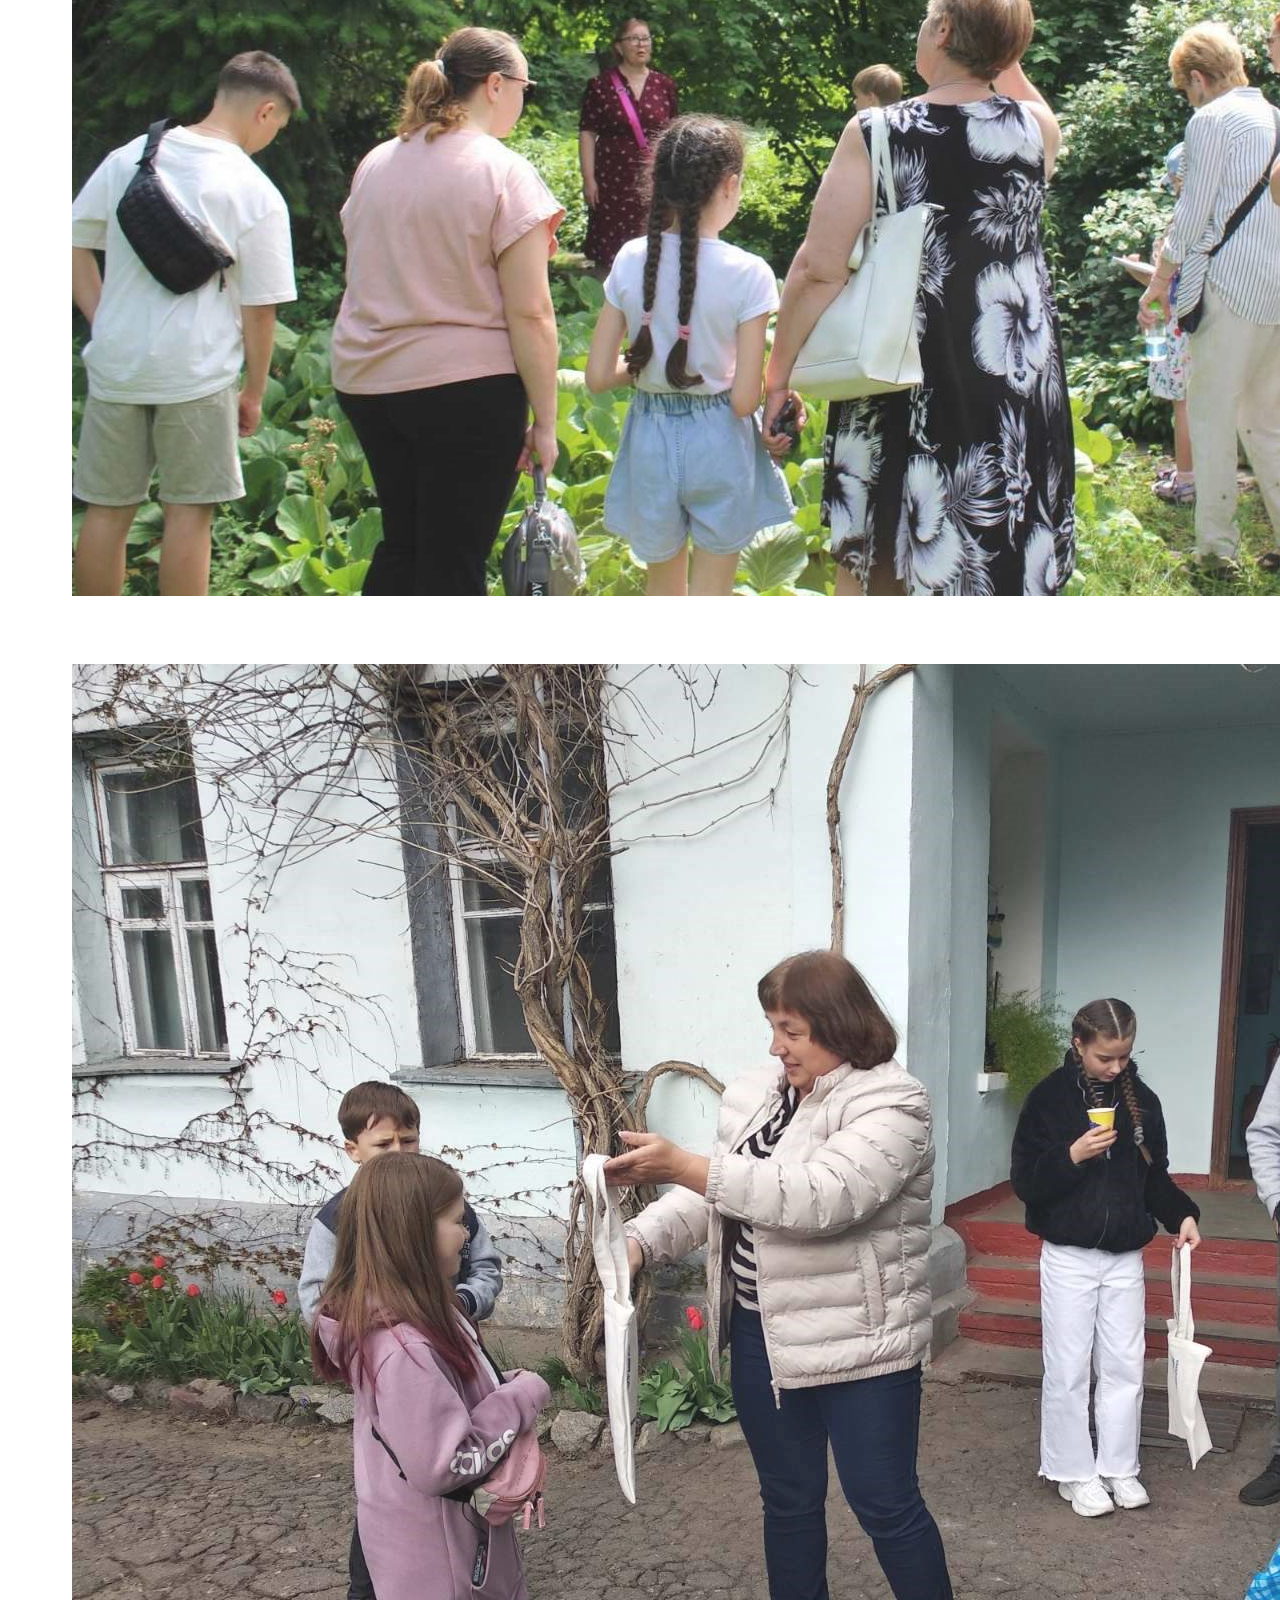
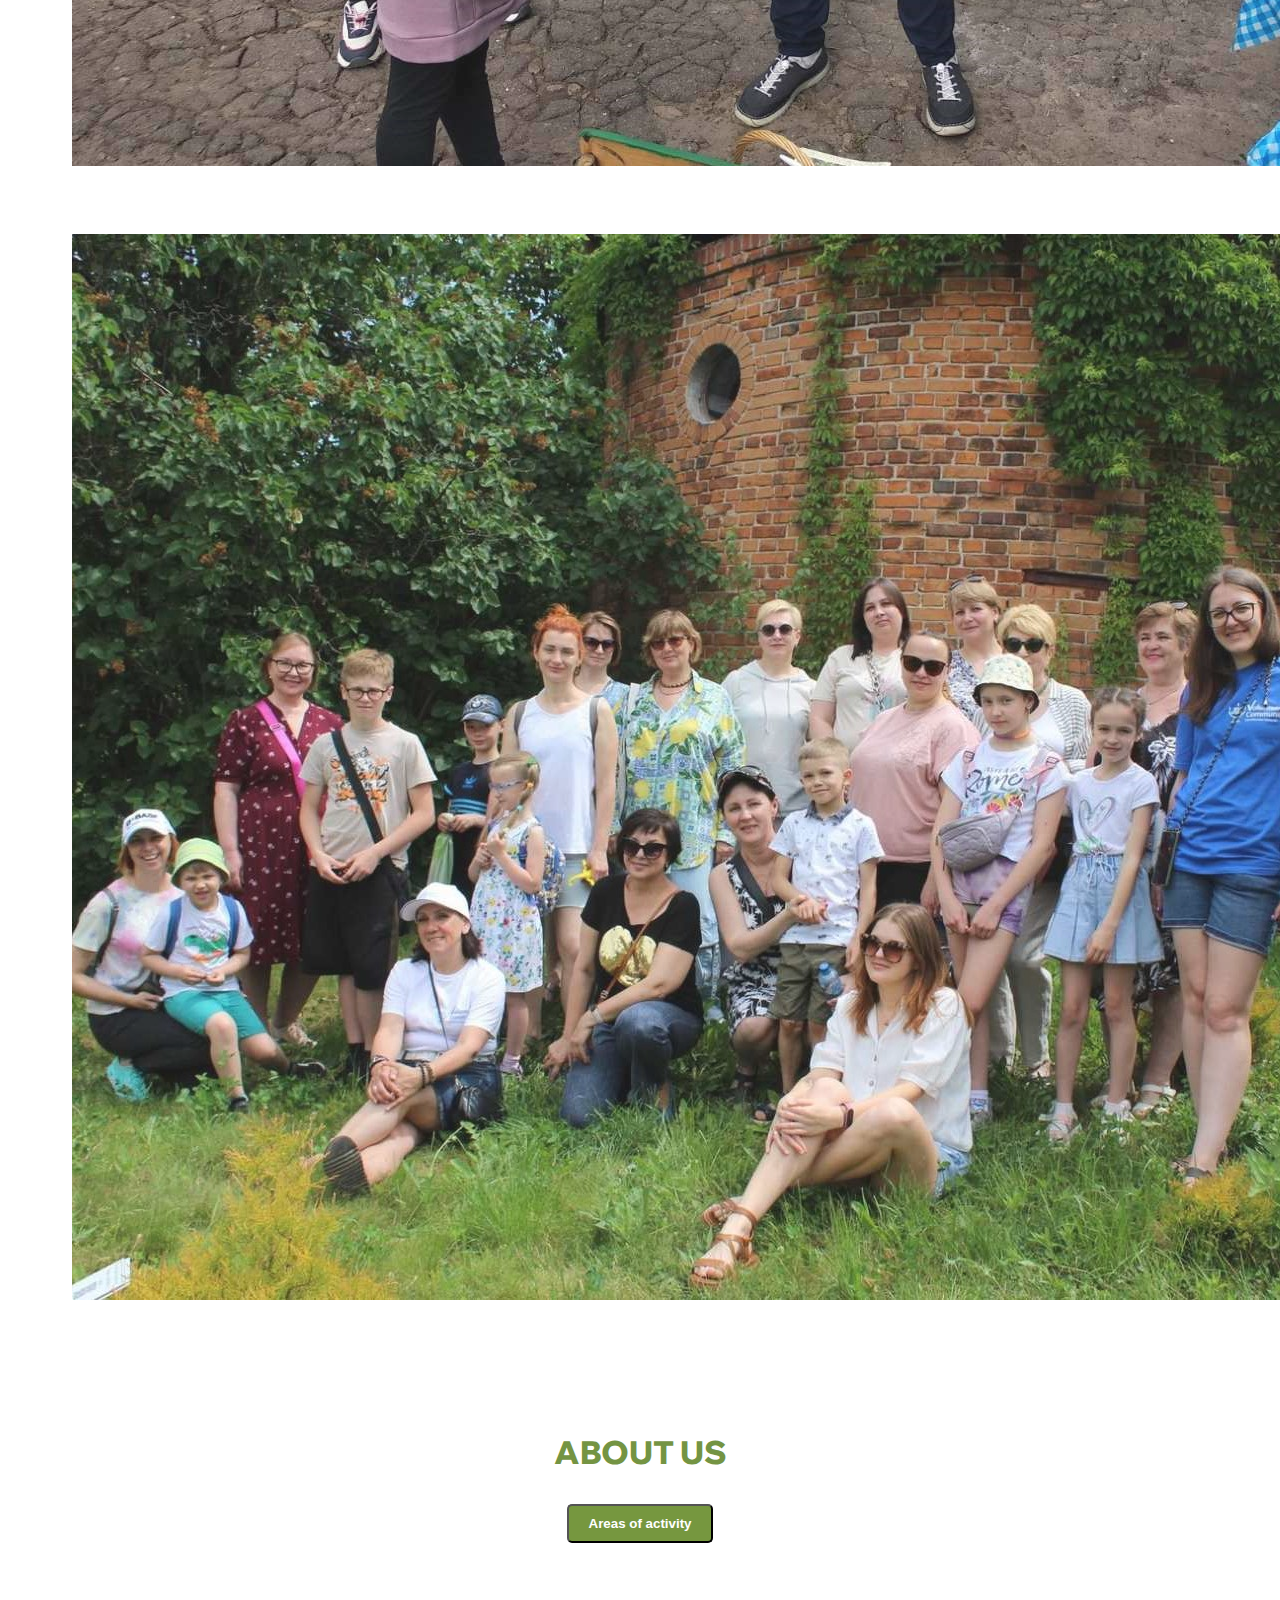
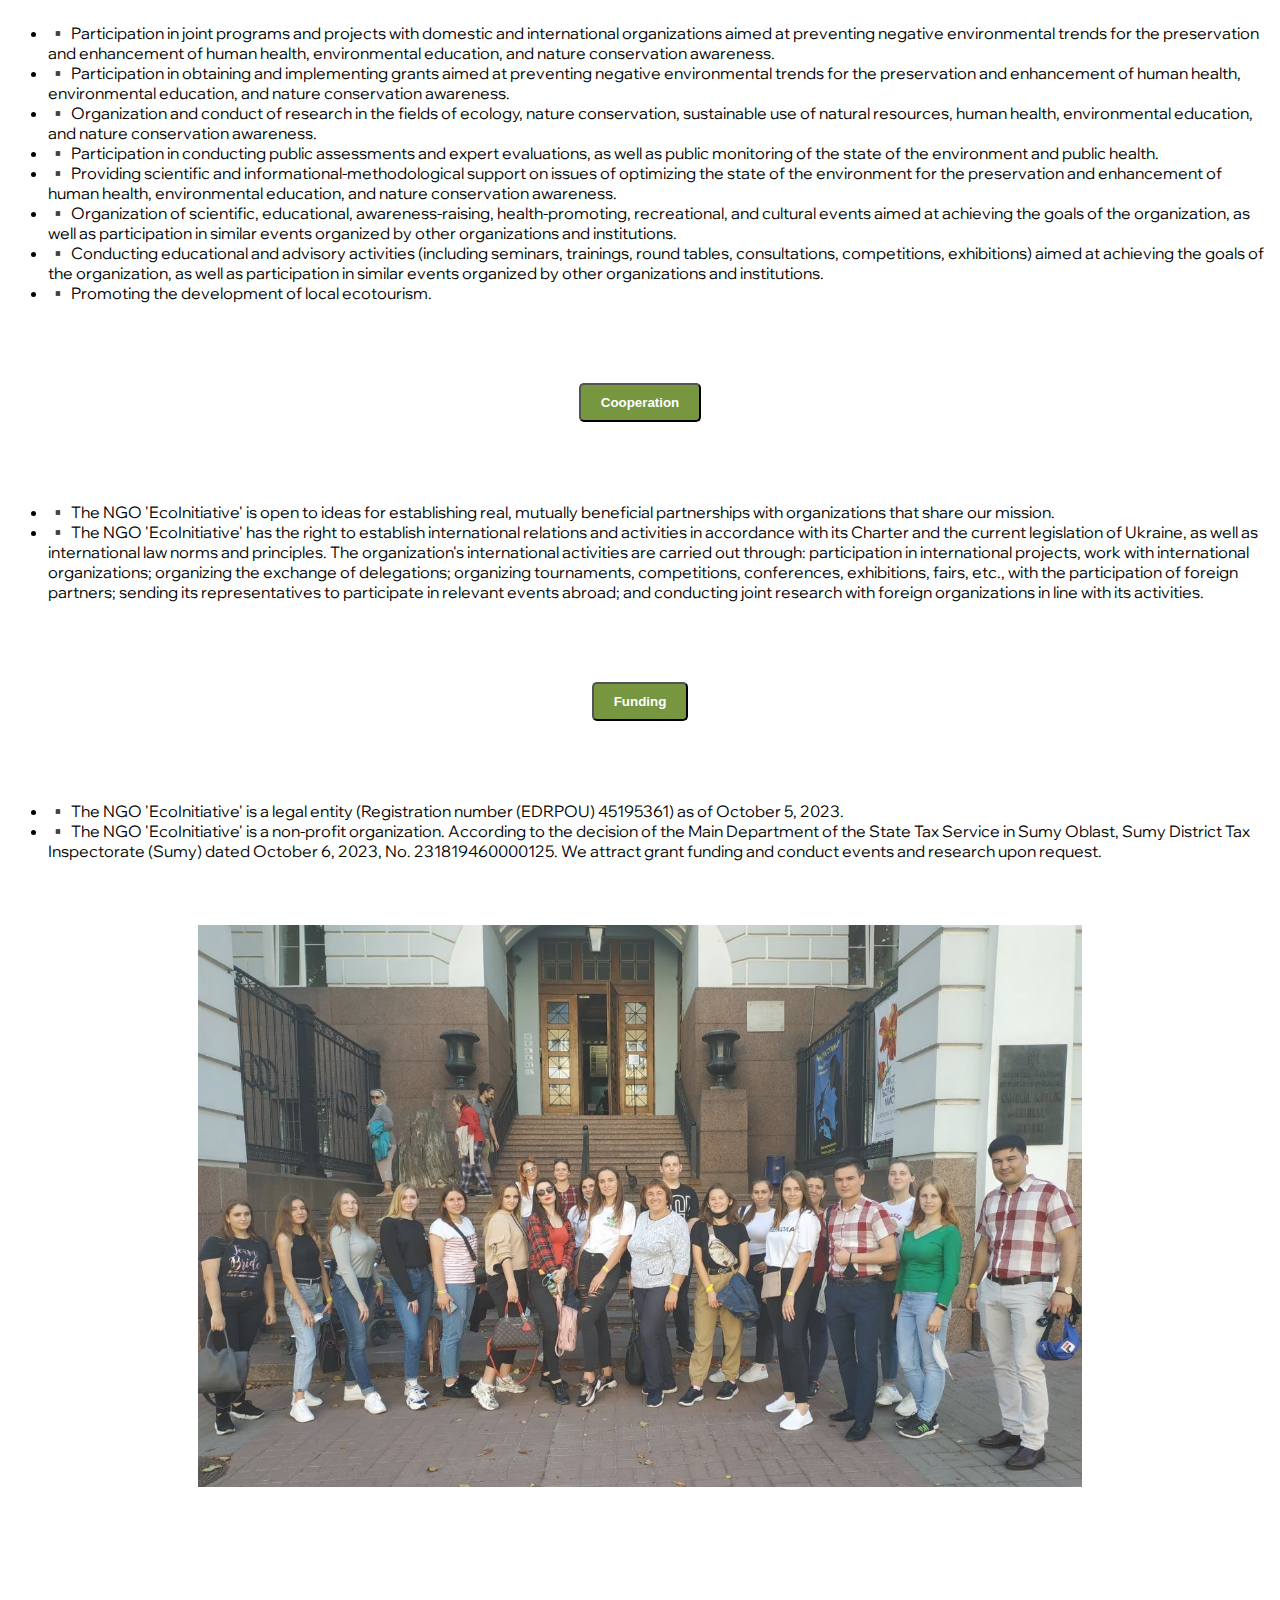
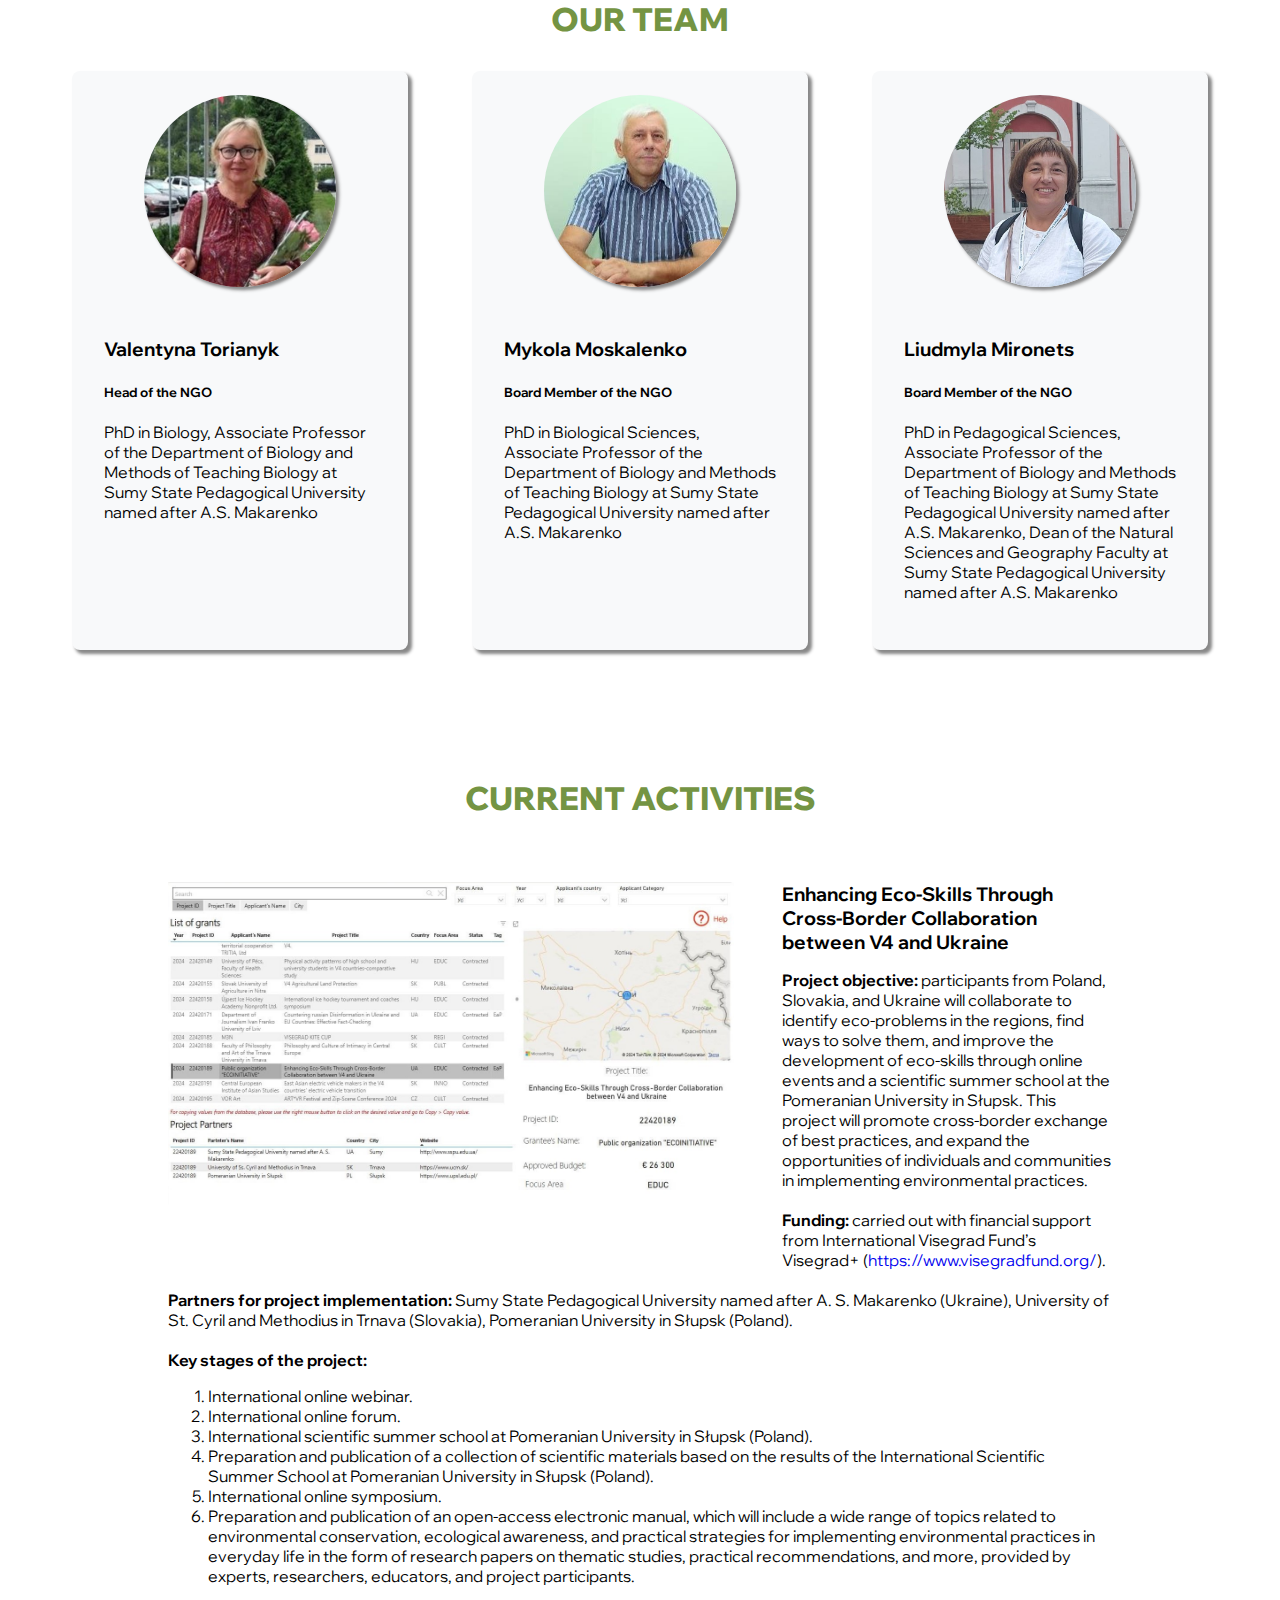
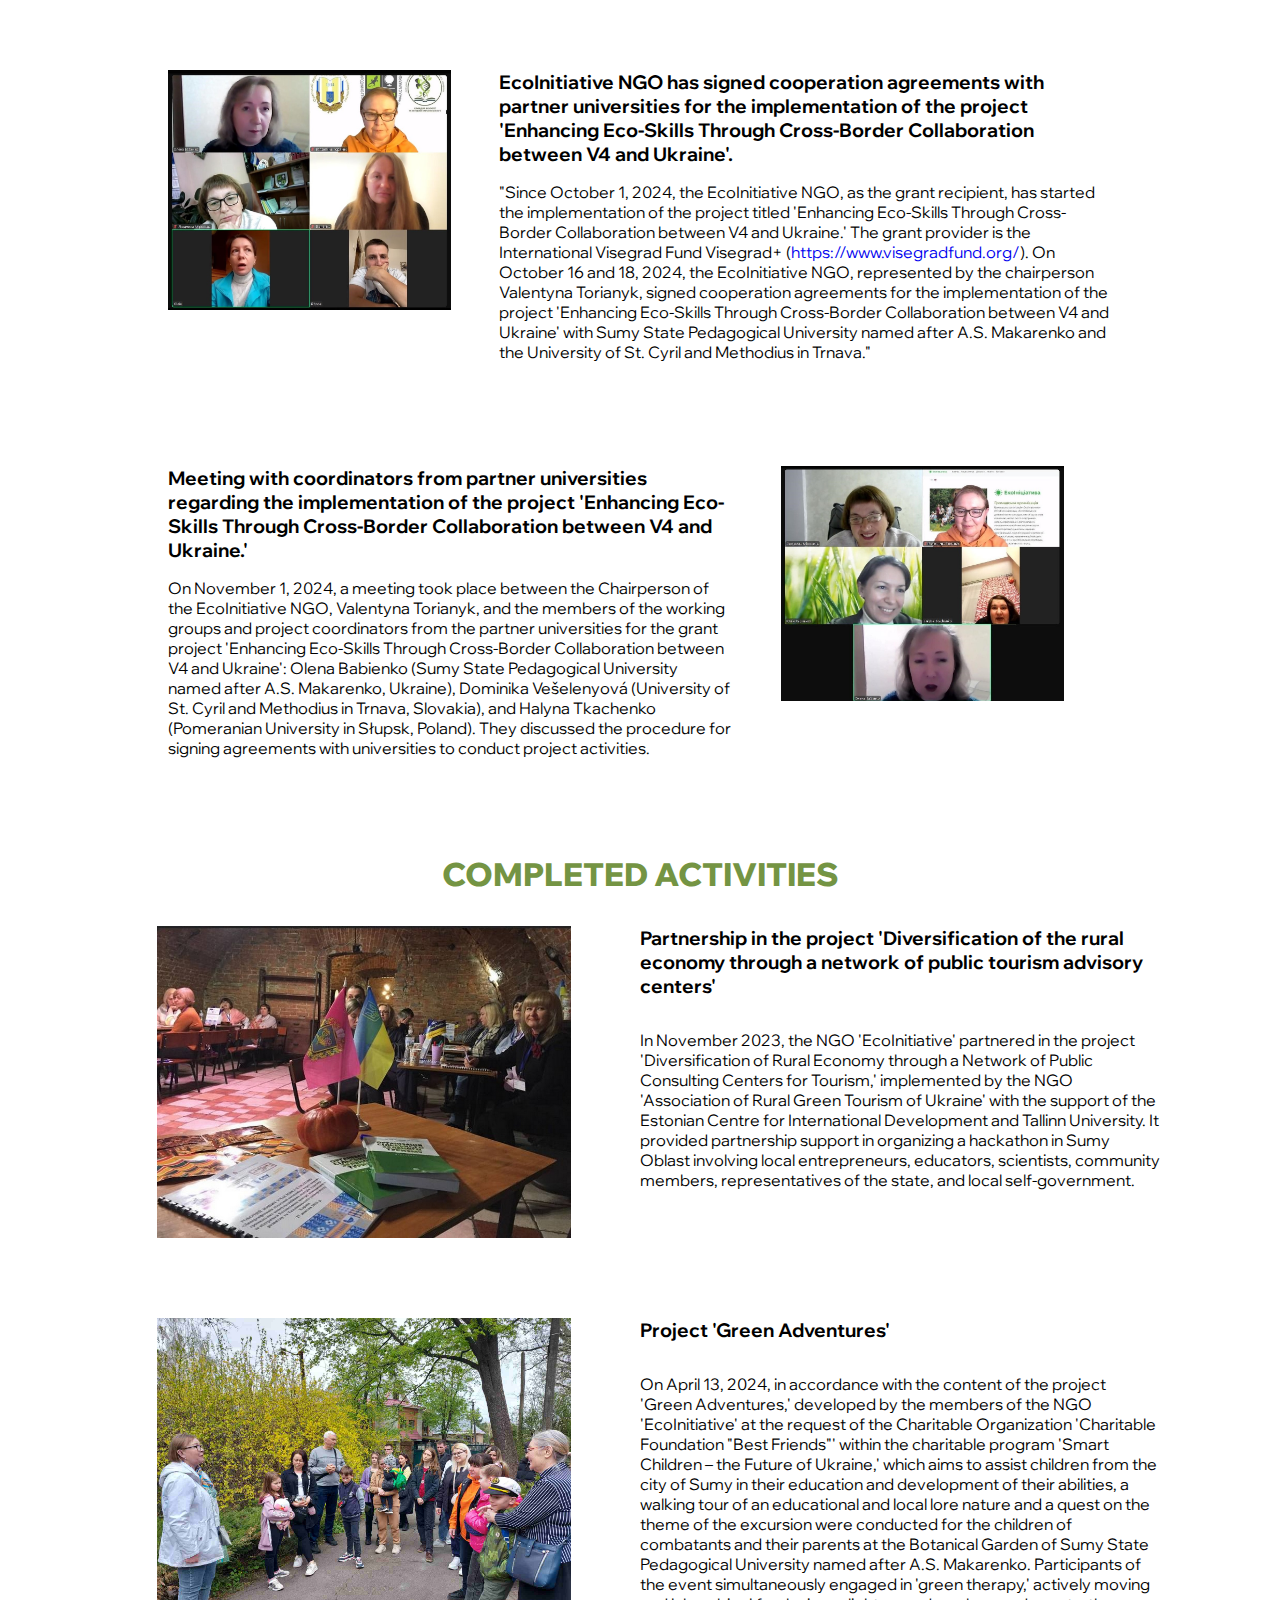
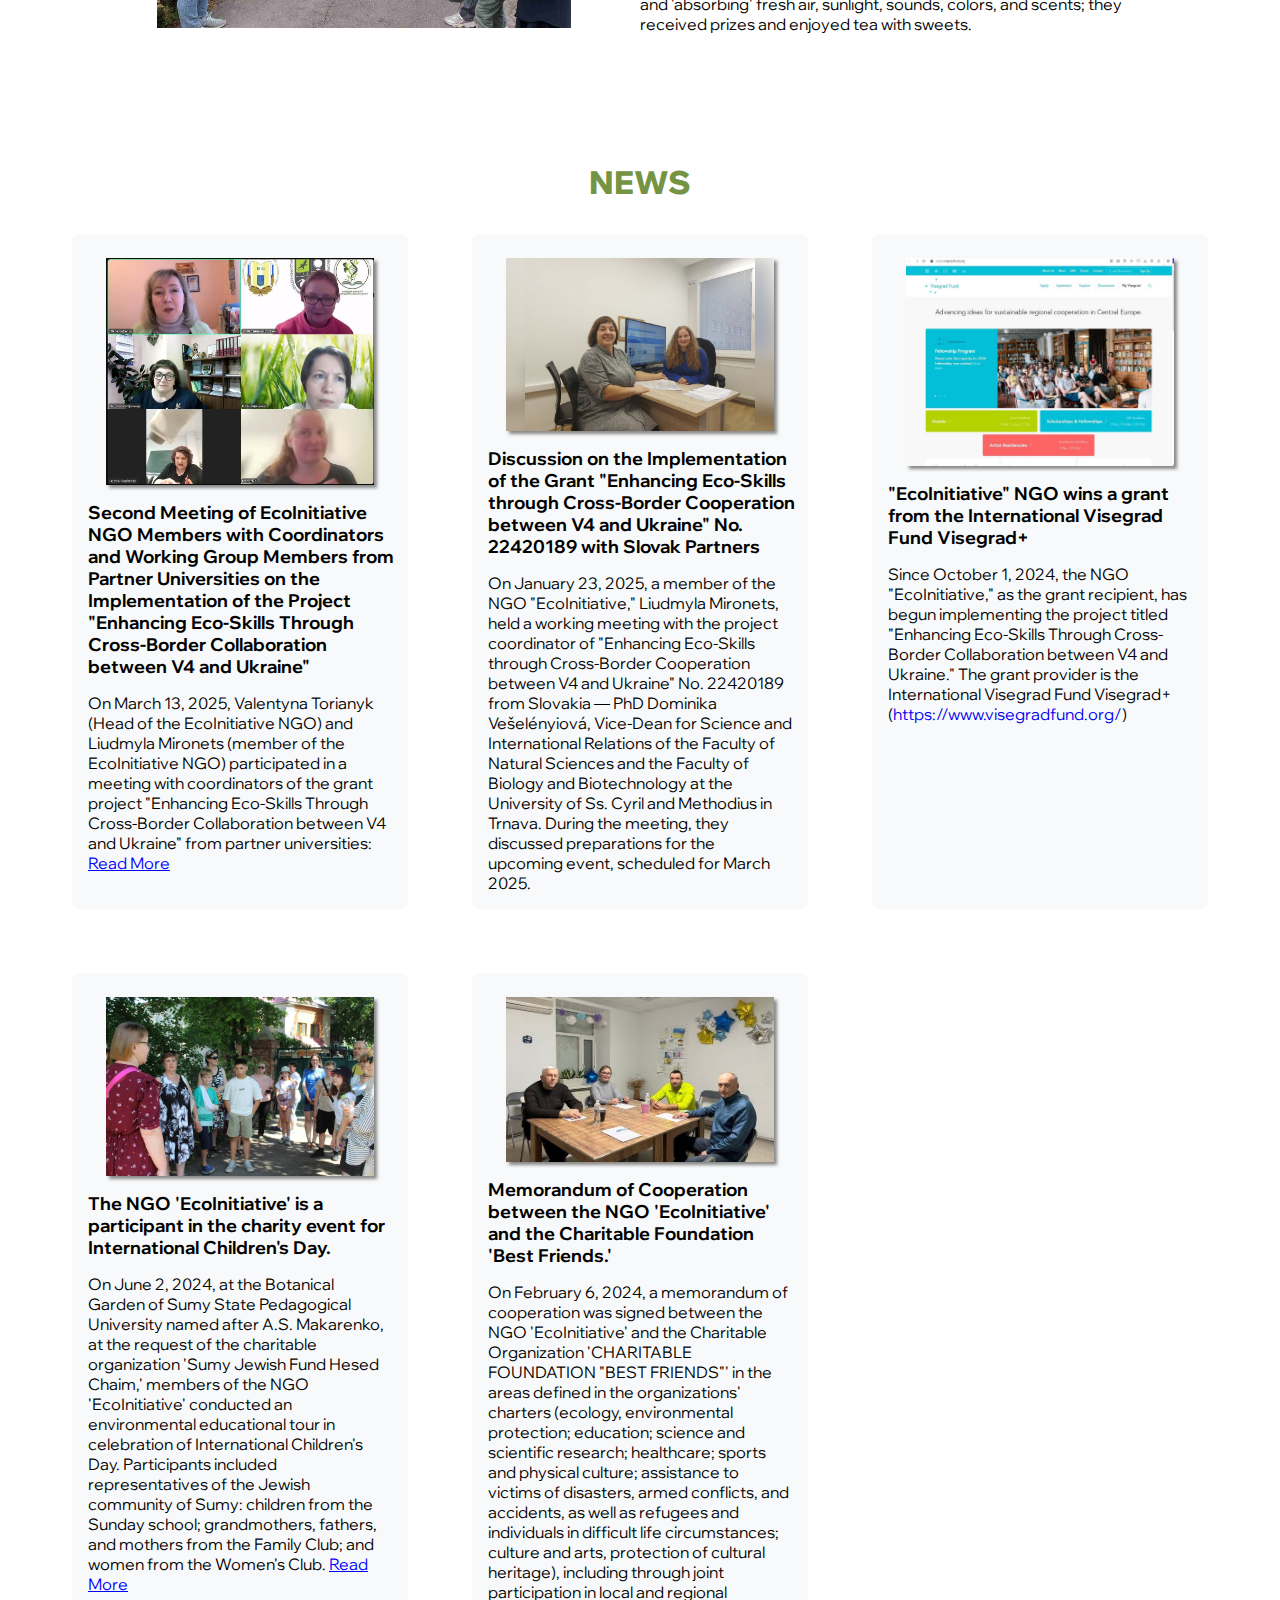
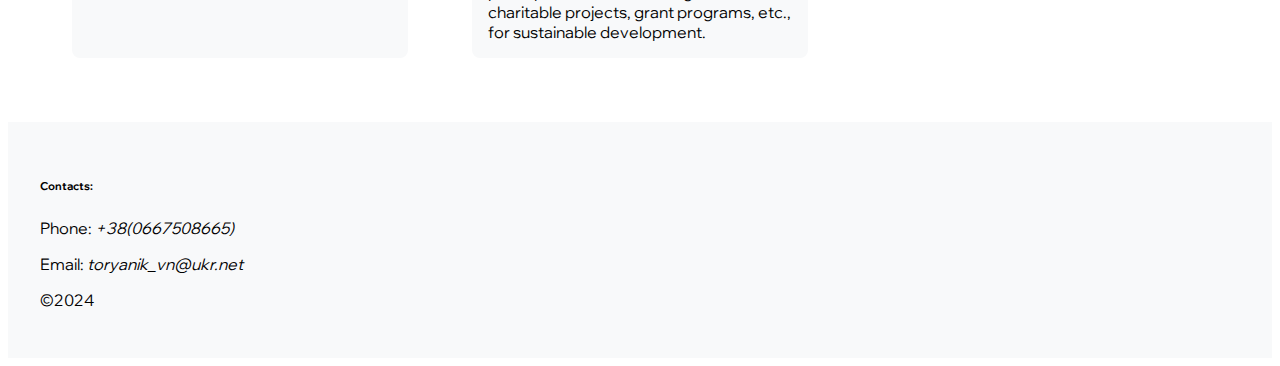
==== commit b70a1b94: "drugazustrich eng" ====
--- a/english.html
+++ b/english.html
@@ -492,6 +492,41 @@
     </div>
     <div class="news-wrapper">
       <div class="news-item-wrapper">
+        <img src="images/drugazustrich.jpg" alt="" class="news-image" />
+        <div class="news-text">
+          <div class="news-title">
+            Second Meeting of EcoInitiative NGO Members with Coordinators and
+            Working Group Members from Partner Universities on the
+            Implementation of the Project "Enhancing Eco-Skills Through
+            Cross-Border Collaboration between V4 and Ukraine"
+          </div>
+          <div class="news-text">
+            On March 13, 2025, Valentyna Torianyk (Head of the EcoInitiative
+            NGO) and Liudmyla Mironets (member of the EcoInitiative NGO)
+            participated in a meeting with coordinators of the grant project
+            "Enhancing Eco-Skills Through Cross-Border Collaboration between V4
+            and Ukraine" from partner universities:
+
+            <div class="hidden">
+              <p>
+                Olena Babenko (Sumy State Pedagogical University named after
+                A.S. Makarenko, Ukraine), Dominika Vešelényiová (University of
+                Ss. Cyril and Methodius in Trnava, Slovakia), and Halyna
+                Tkachenko (Pomeranian University in Słupsk, Poland). The meeting
+                focused on organizational matters regarding the second event
+                within the project implementation program—the International
+                Online Forum—and preparations for the third event—the
+                International Summer Scientific School at Pomeranian University
+                in Słupsk.
+              </p>
+            </div>
+            <span class="read-more-button" onclick="toggleContent(this)"
+              >Read More</span
+            >
+          </div>
+        </div>
+      </div>
+      <div class="news-item-wrapper">
         <img src="images/enhancing.png" alt="" class="news-image" />
         <div class="news-text">
           <div class="news-title">
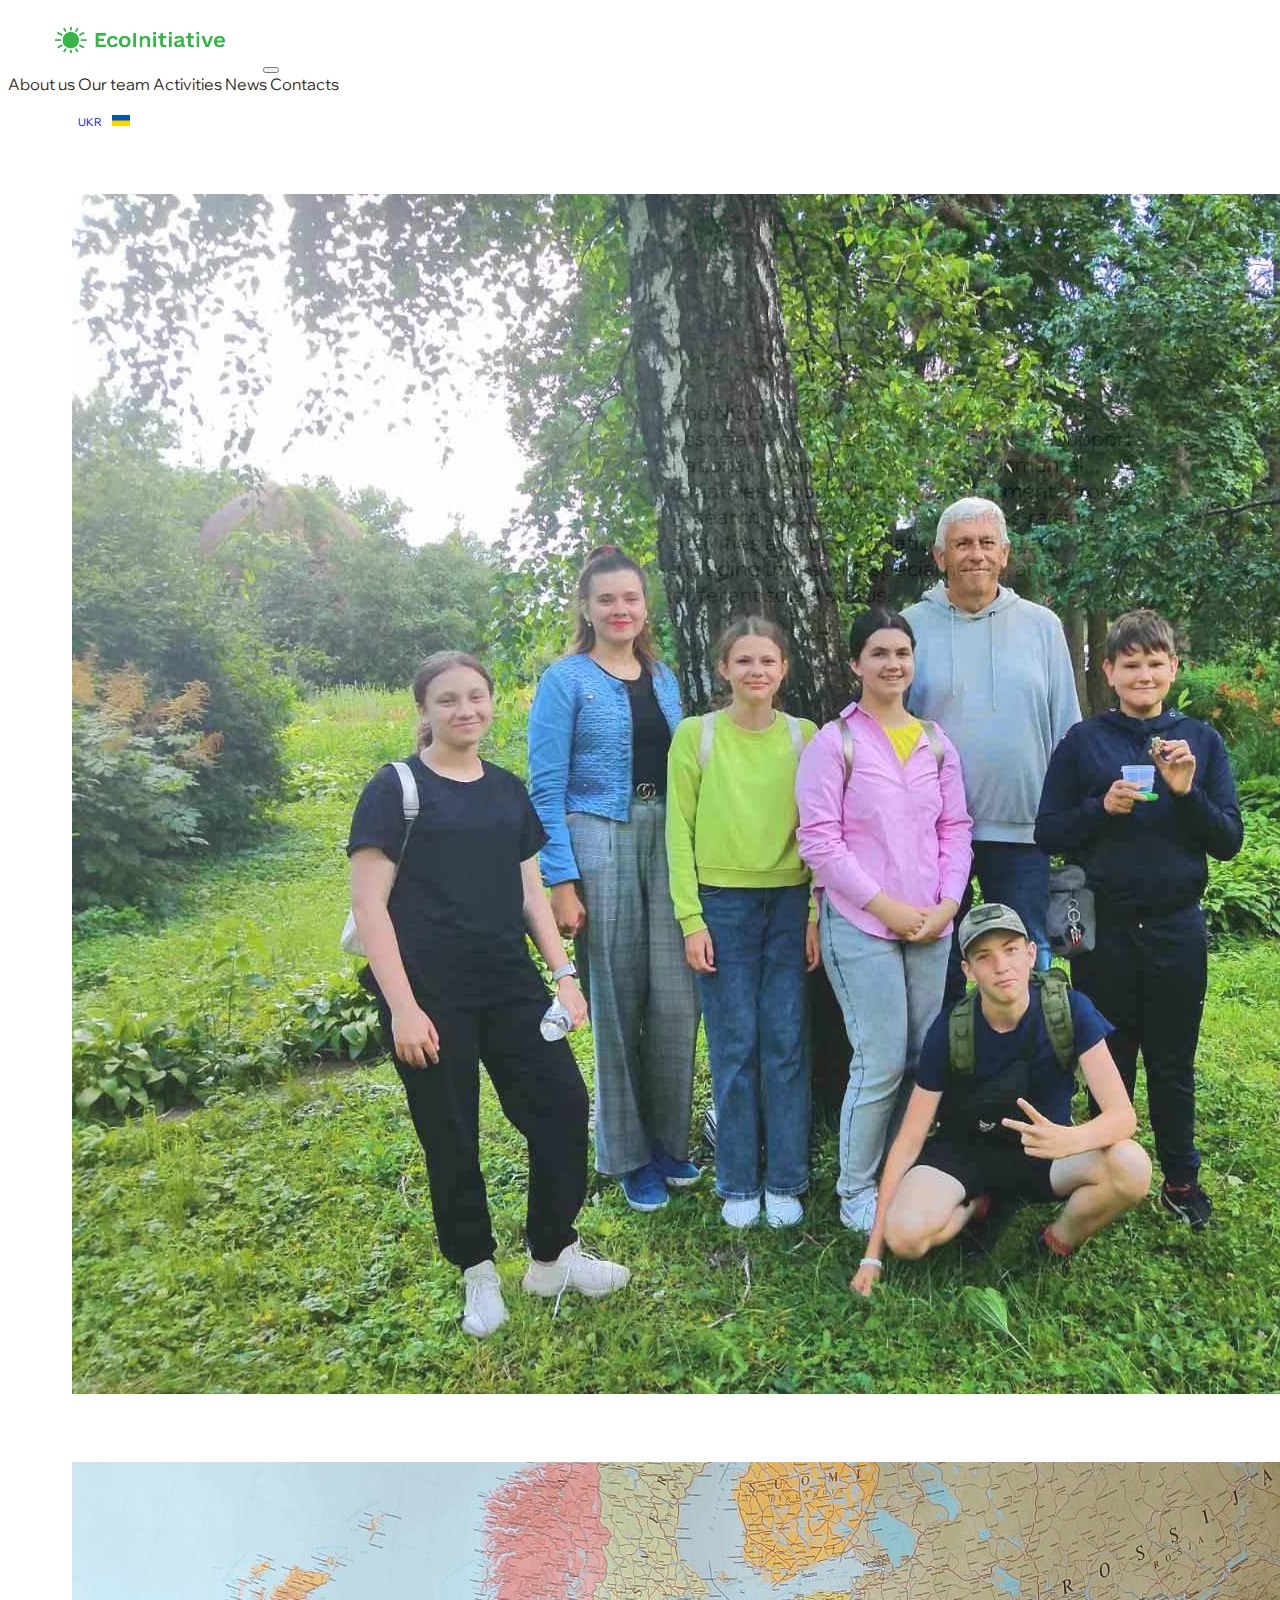
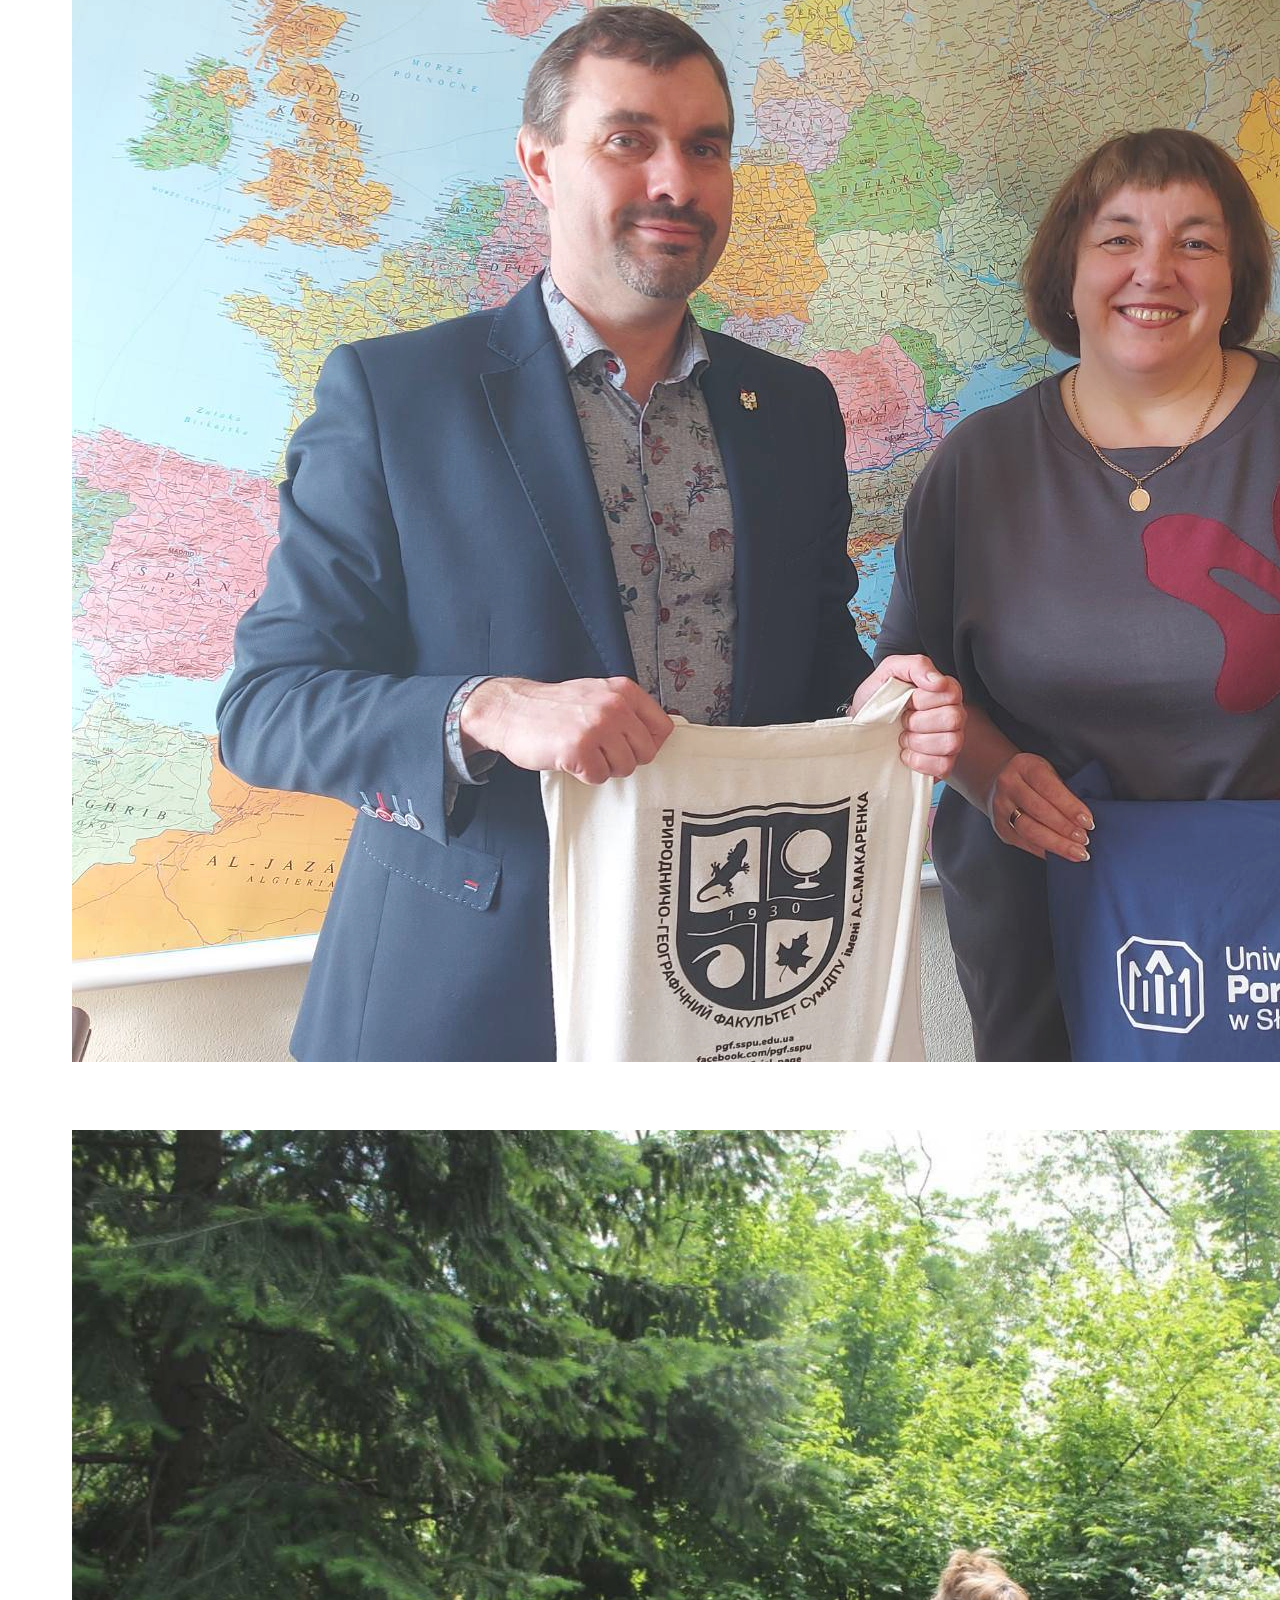
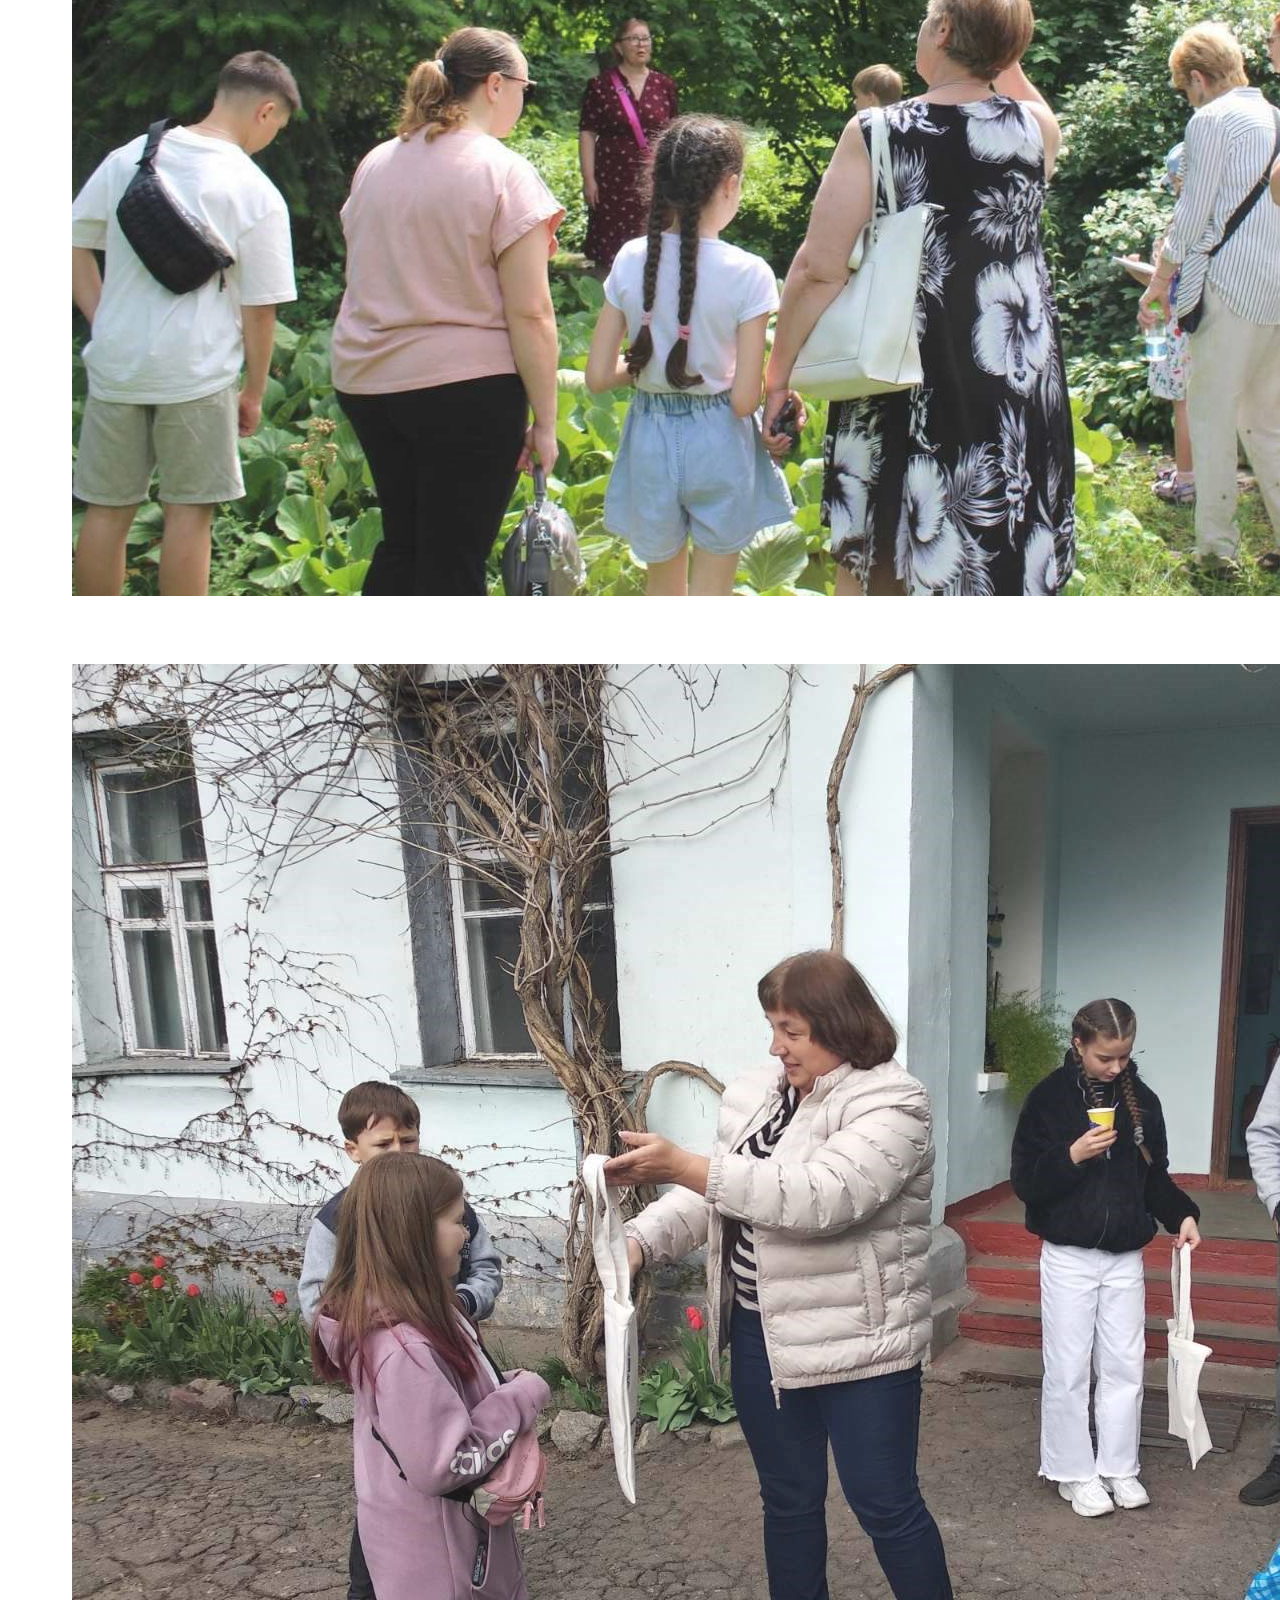
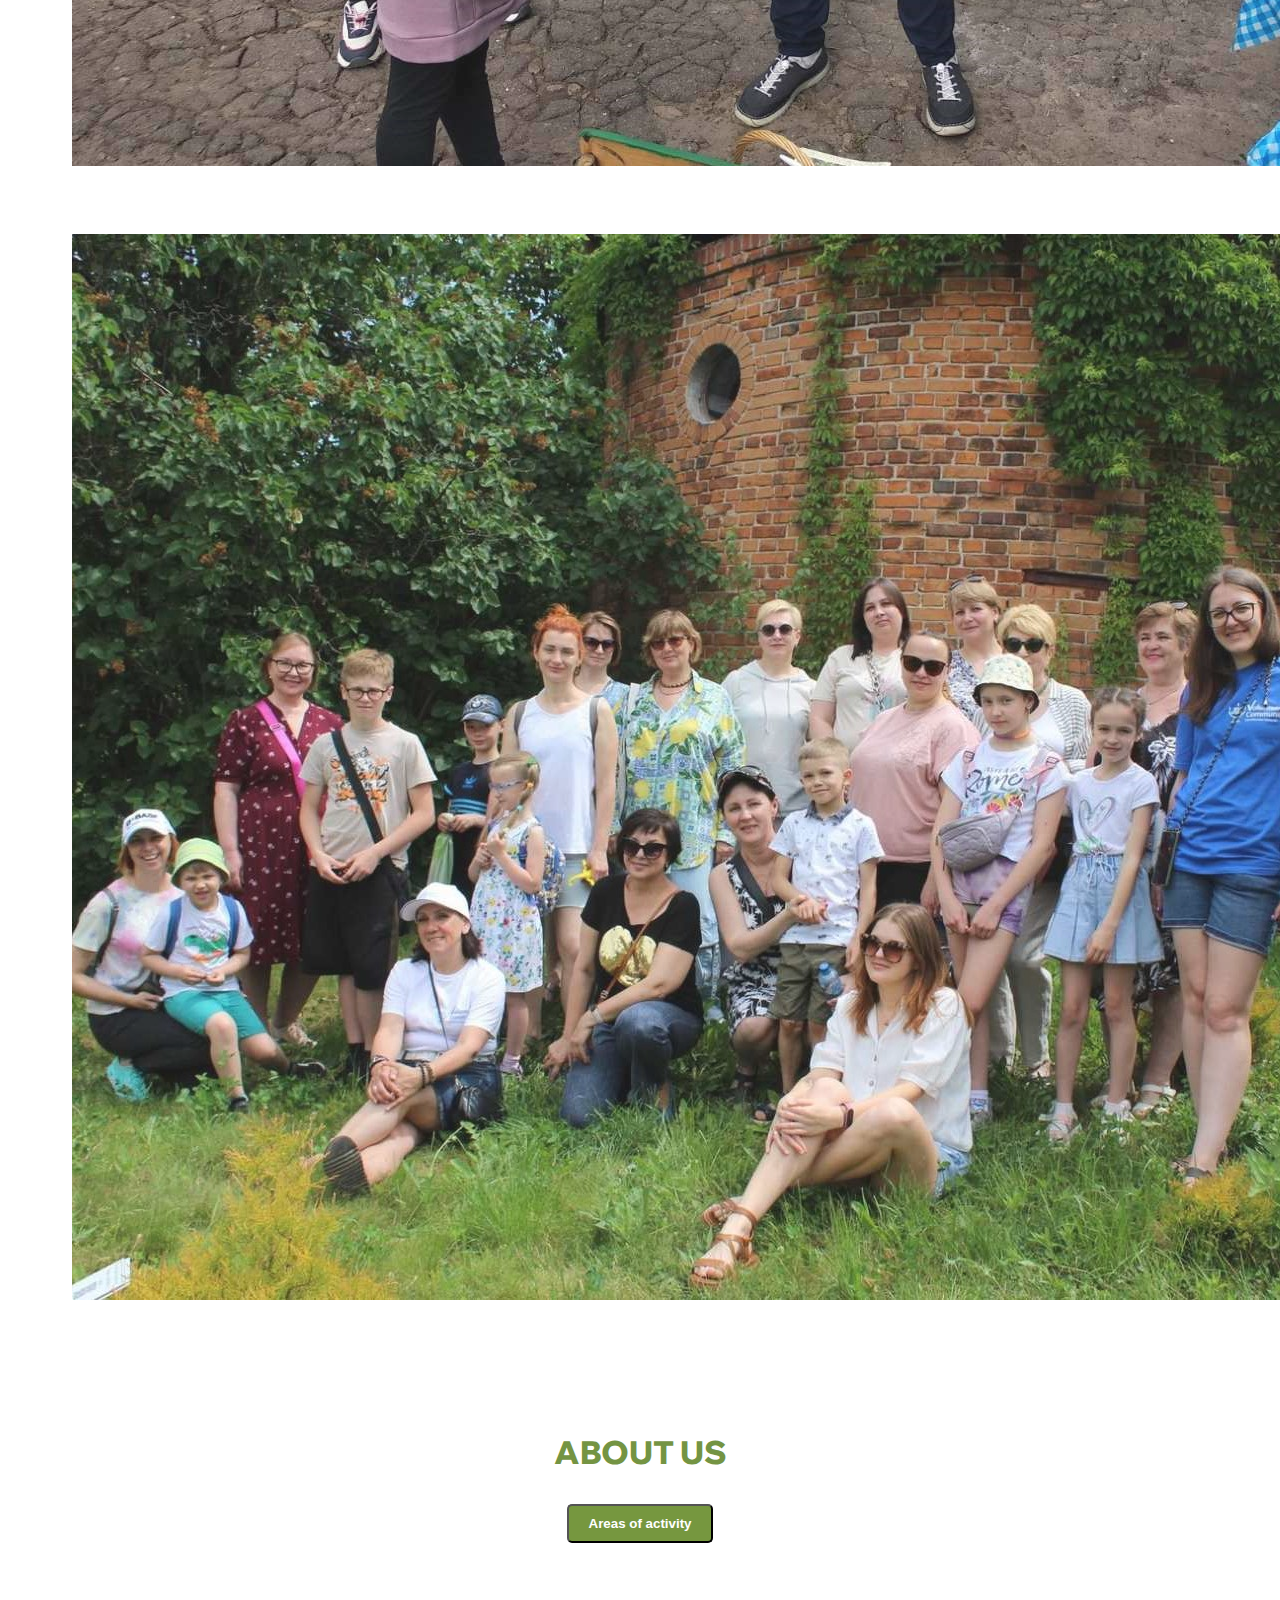
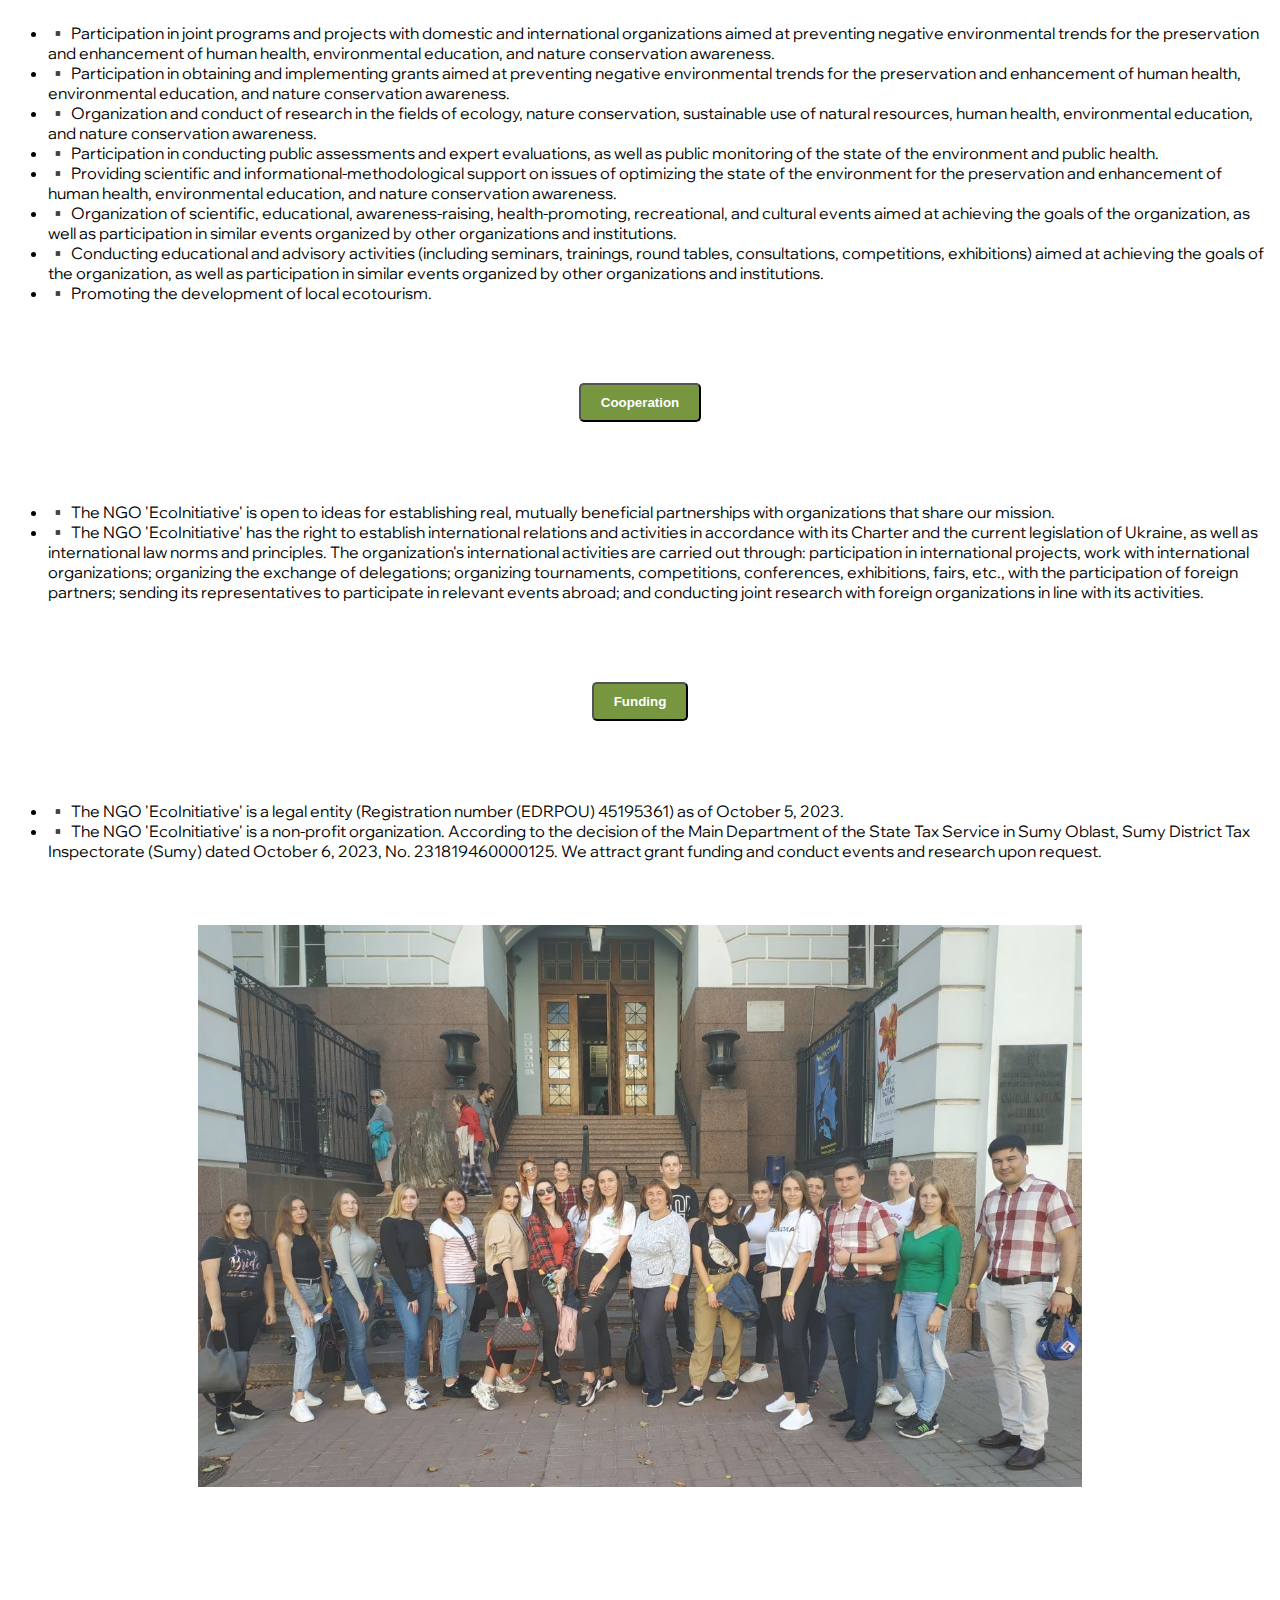
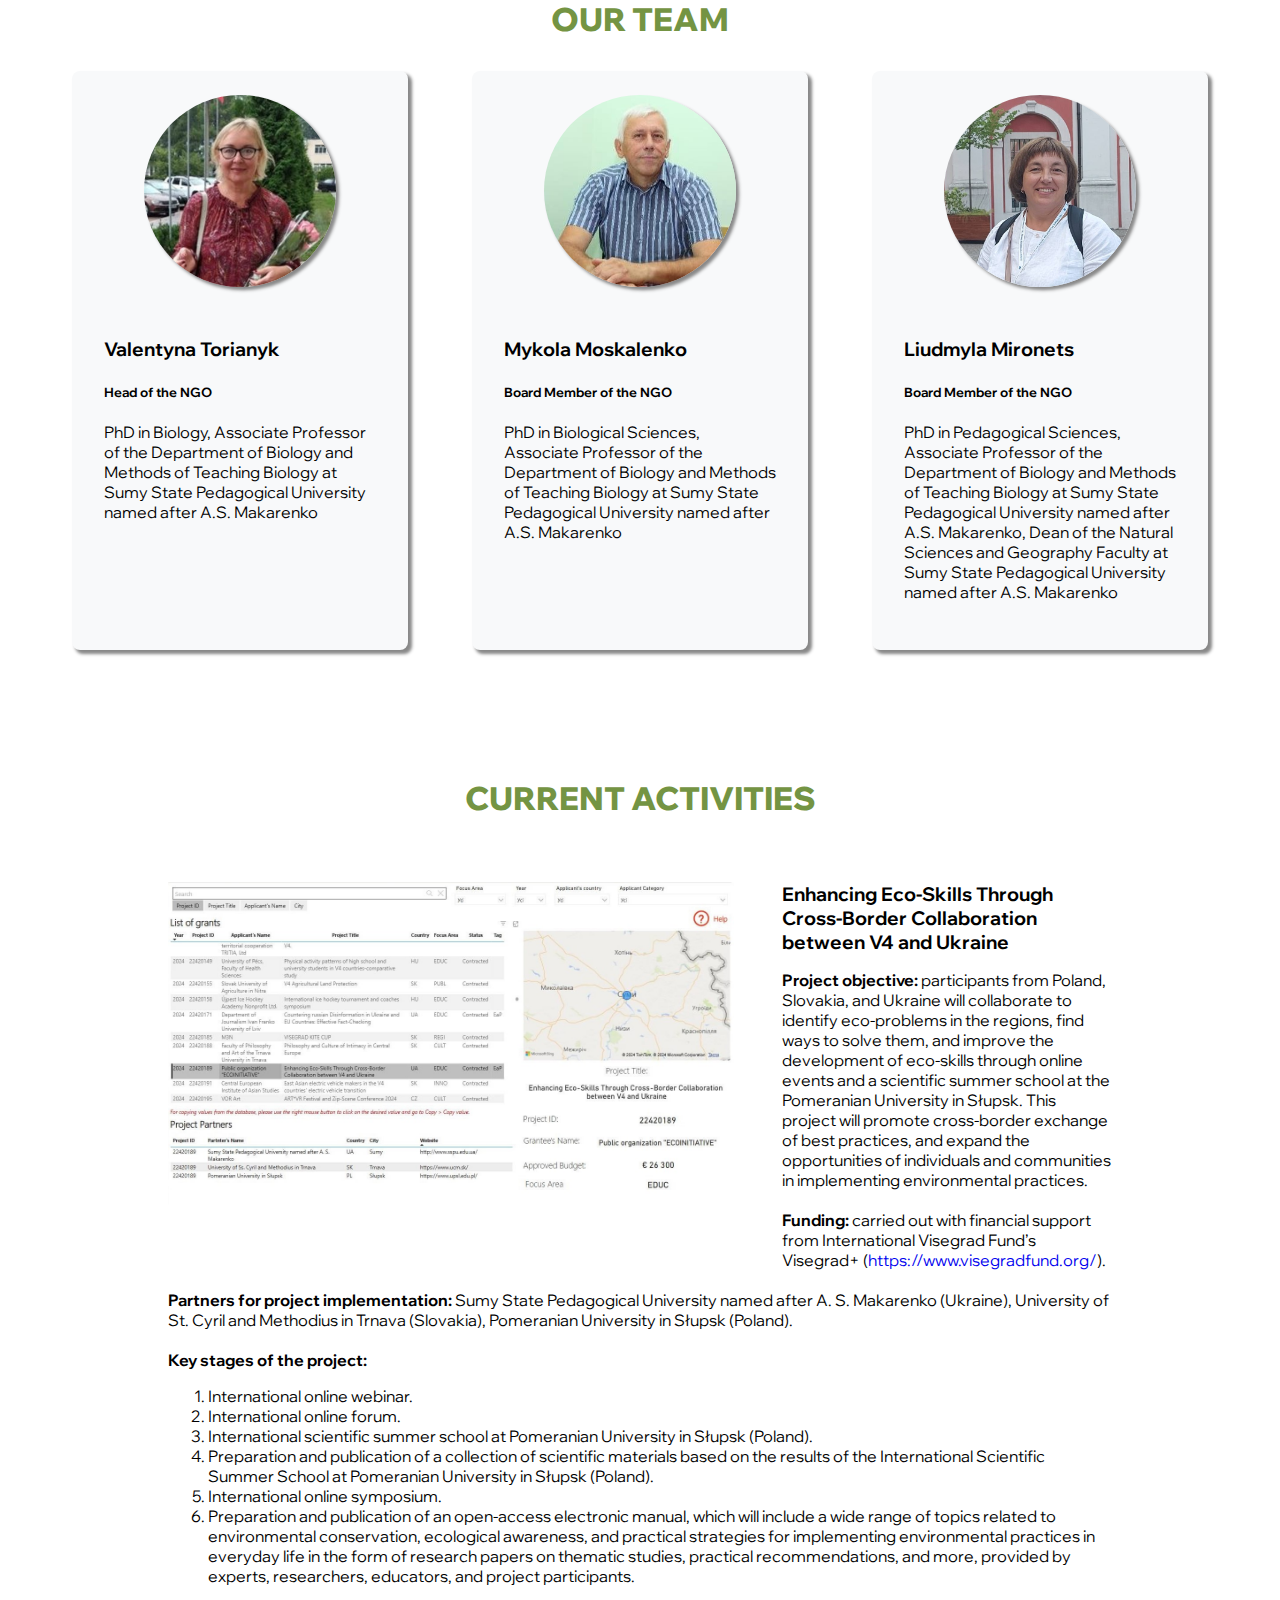
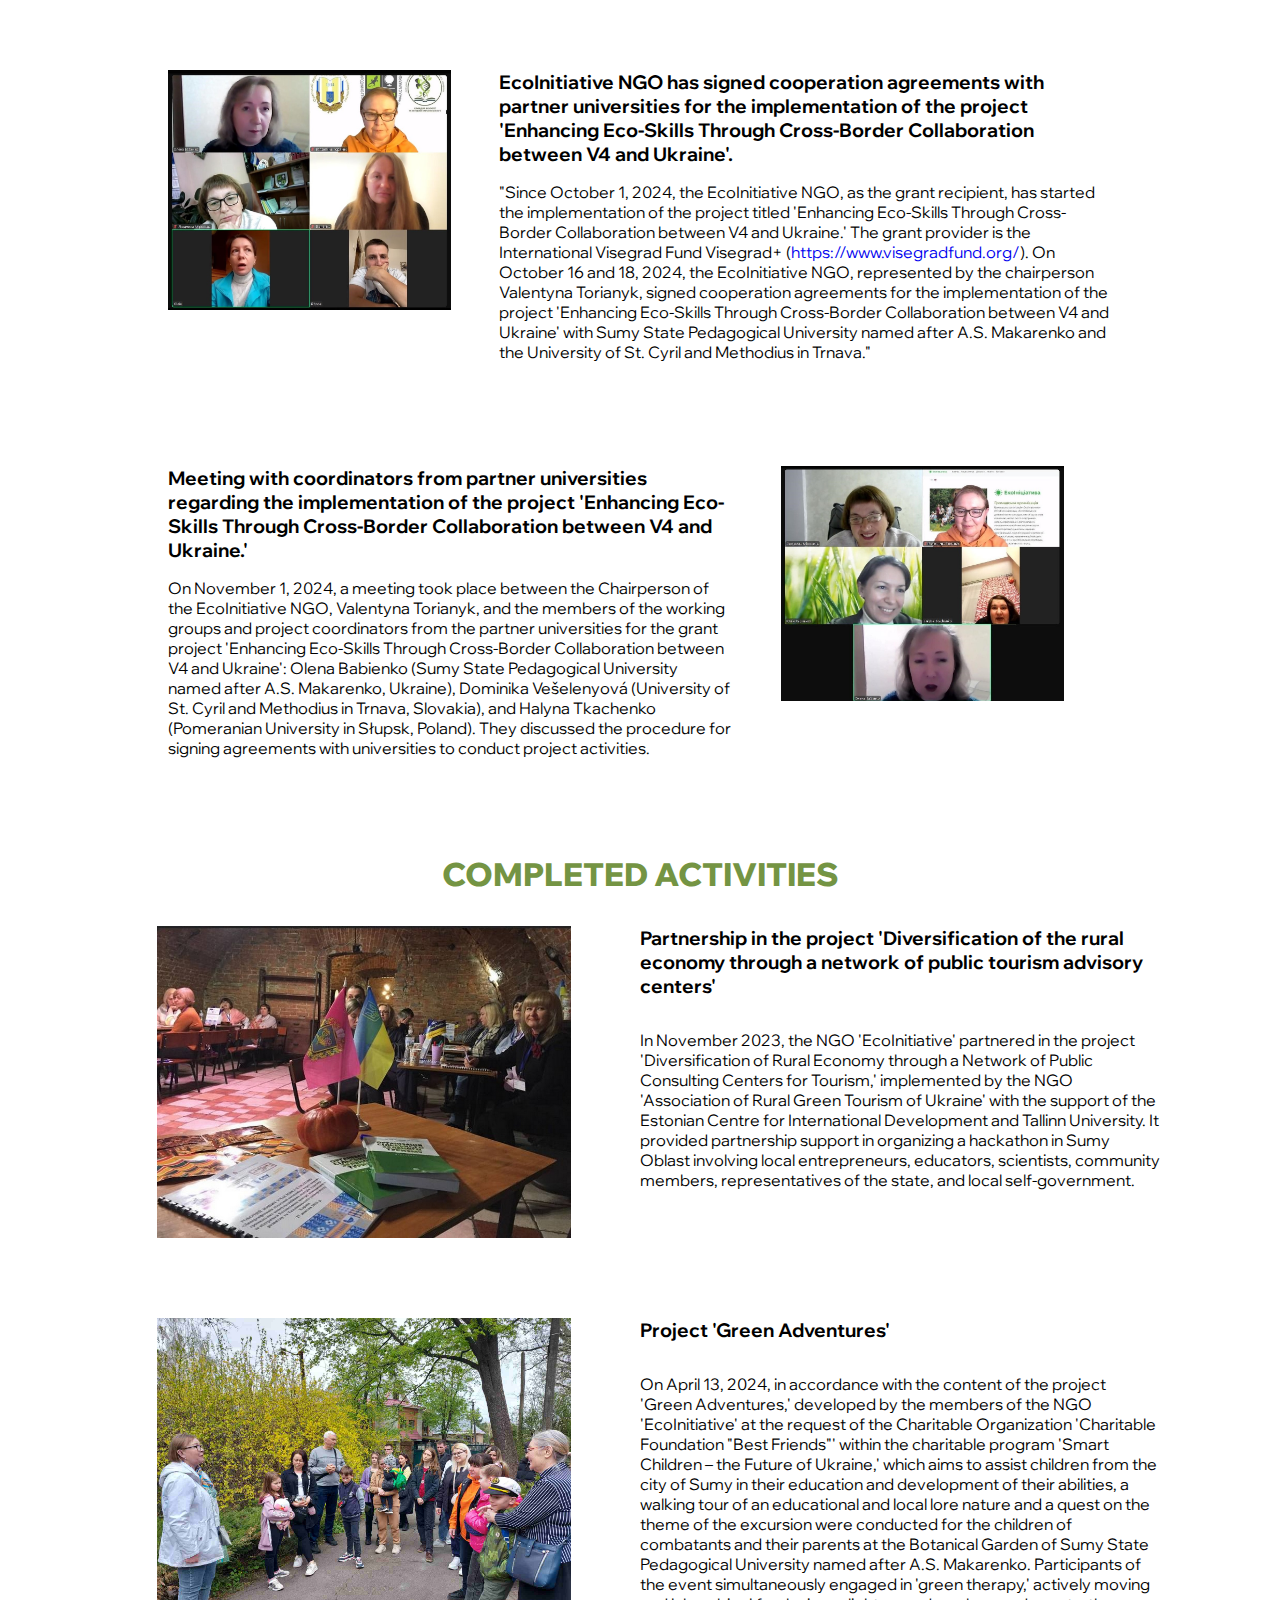
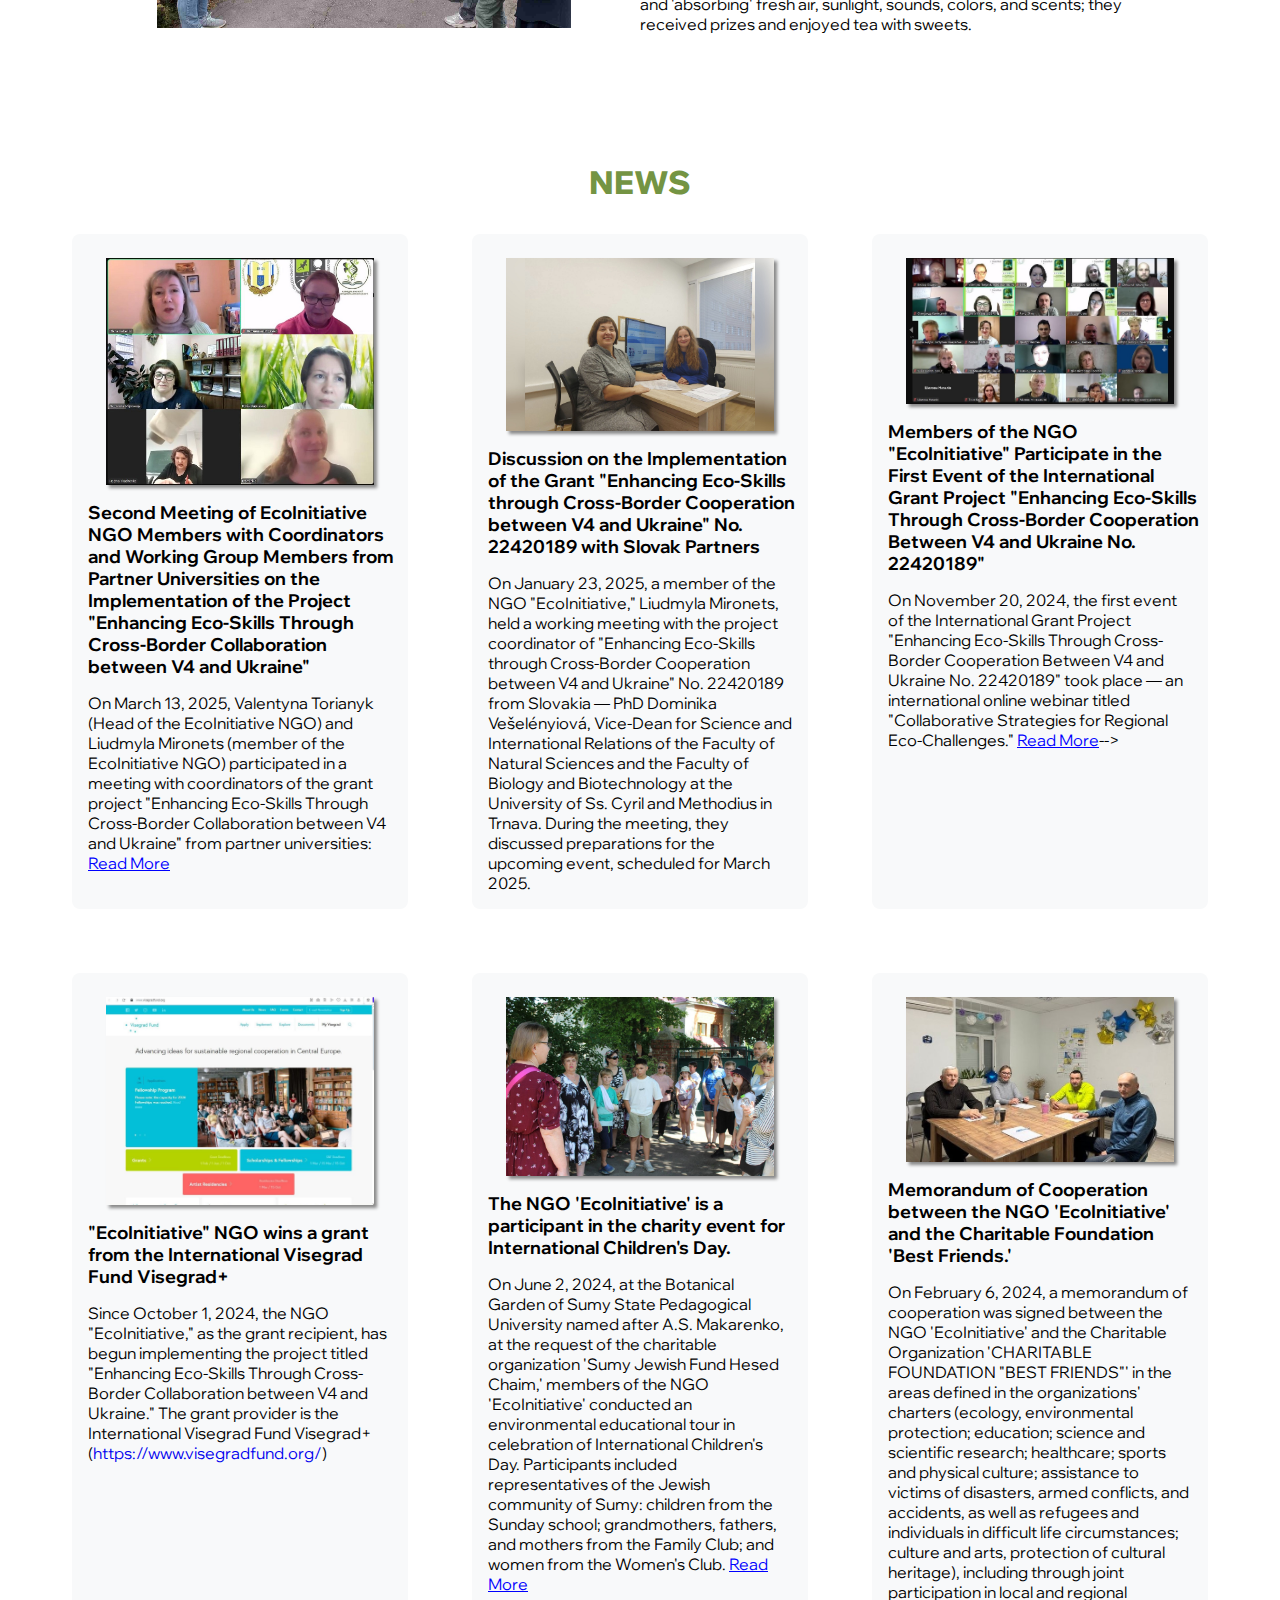
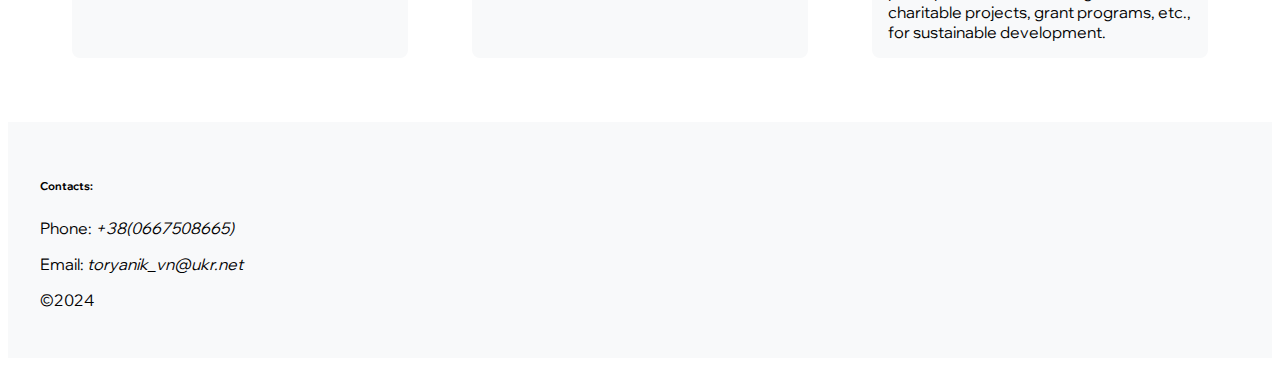
==== commit b5b2d968: "updates" ====
--- a/english.html
+++ b/english.html
@@ -589,9 +589,11 @@
             <span class="read-more-button" onclick="toggleContent(this)"
               >Read More</span
             >
-          </div>
-        </div>
-      </div>
+            -->
+          </div>
+        </div>
+      </div>
+
       <div class="news-item-wrapper">
         <img src="images/eco-skills.jpg" alt="" class="news-image" />
         <div class="news-text">
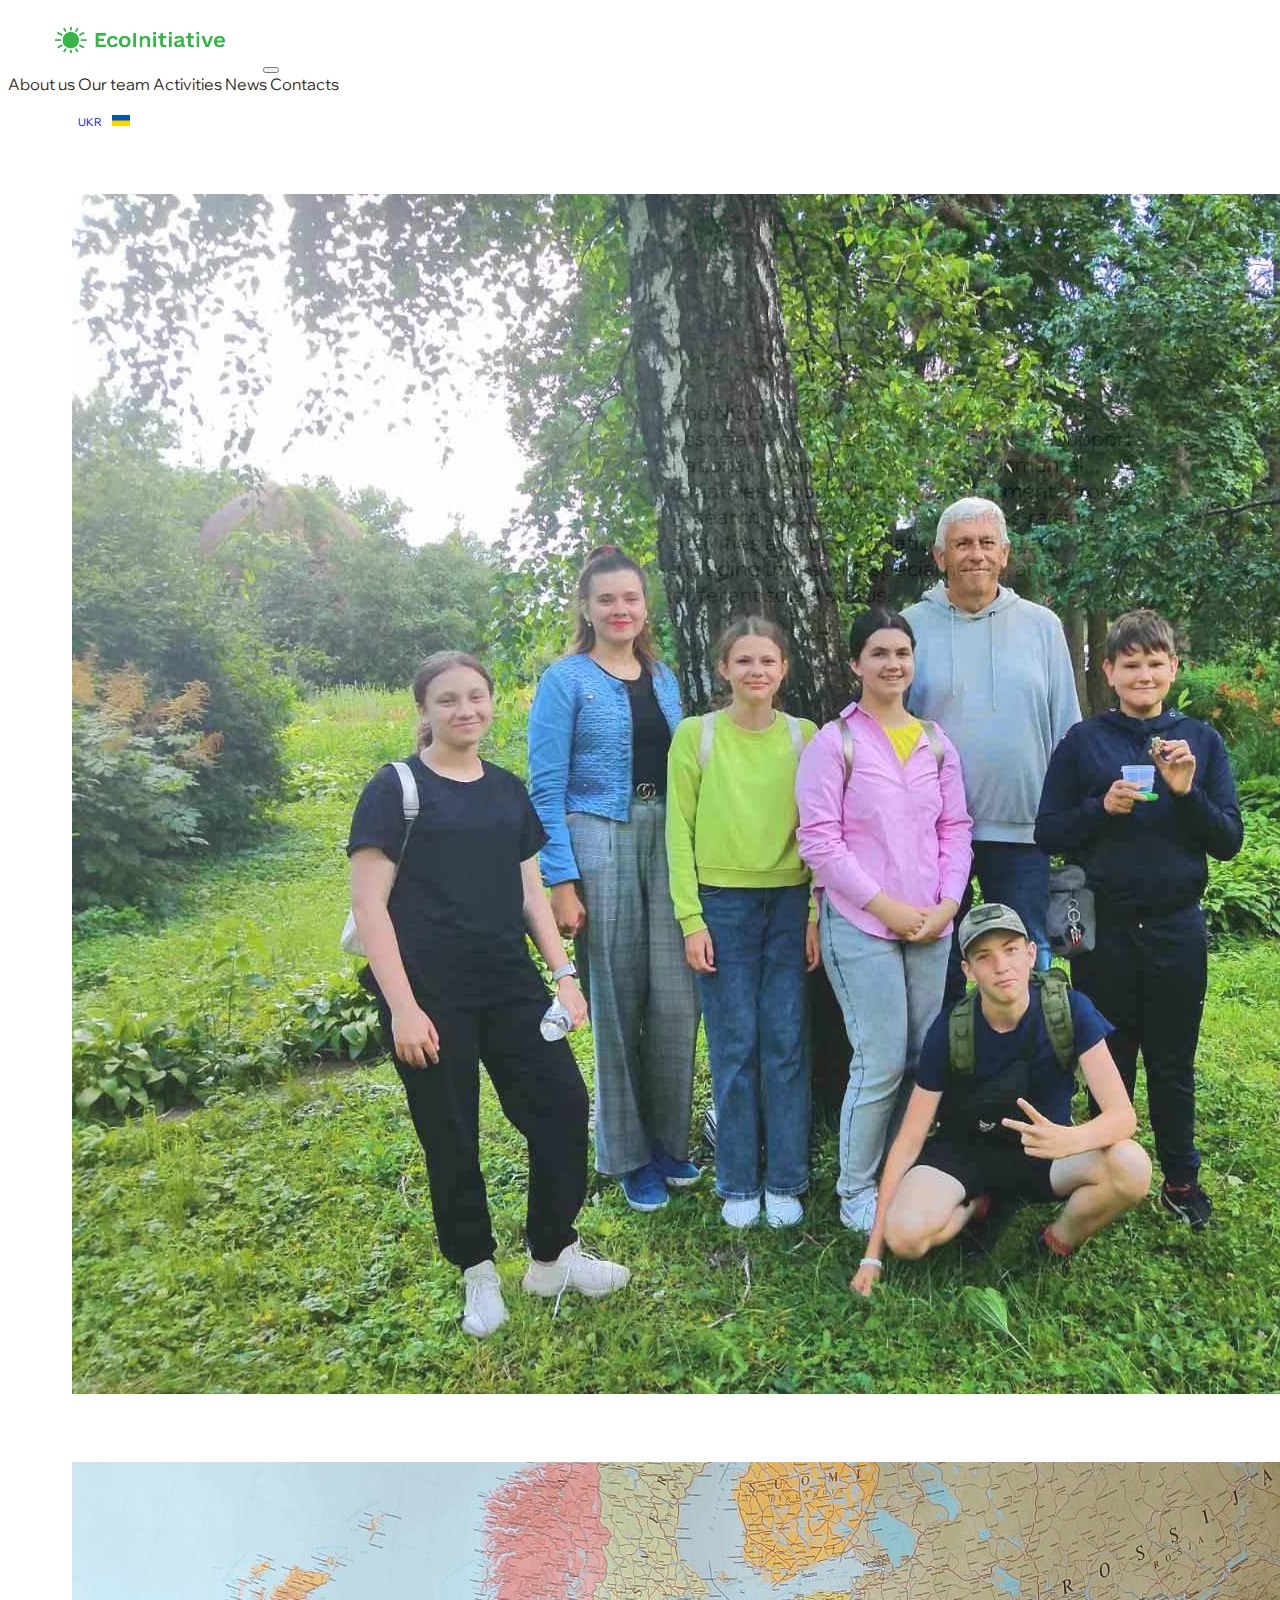
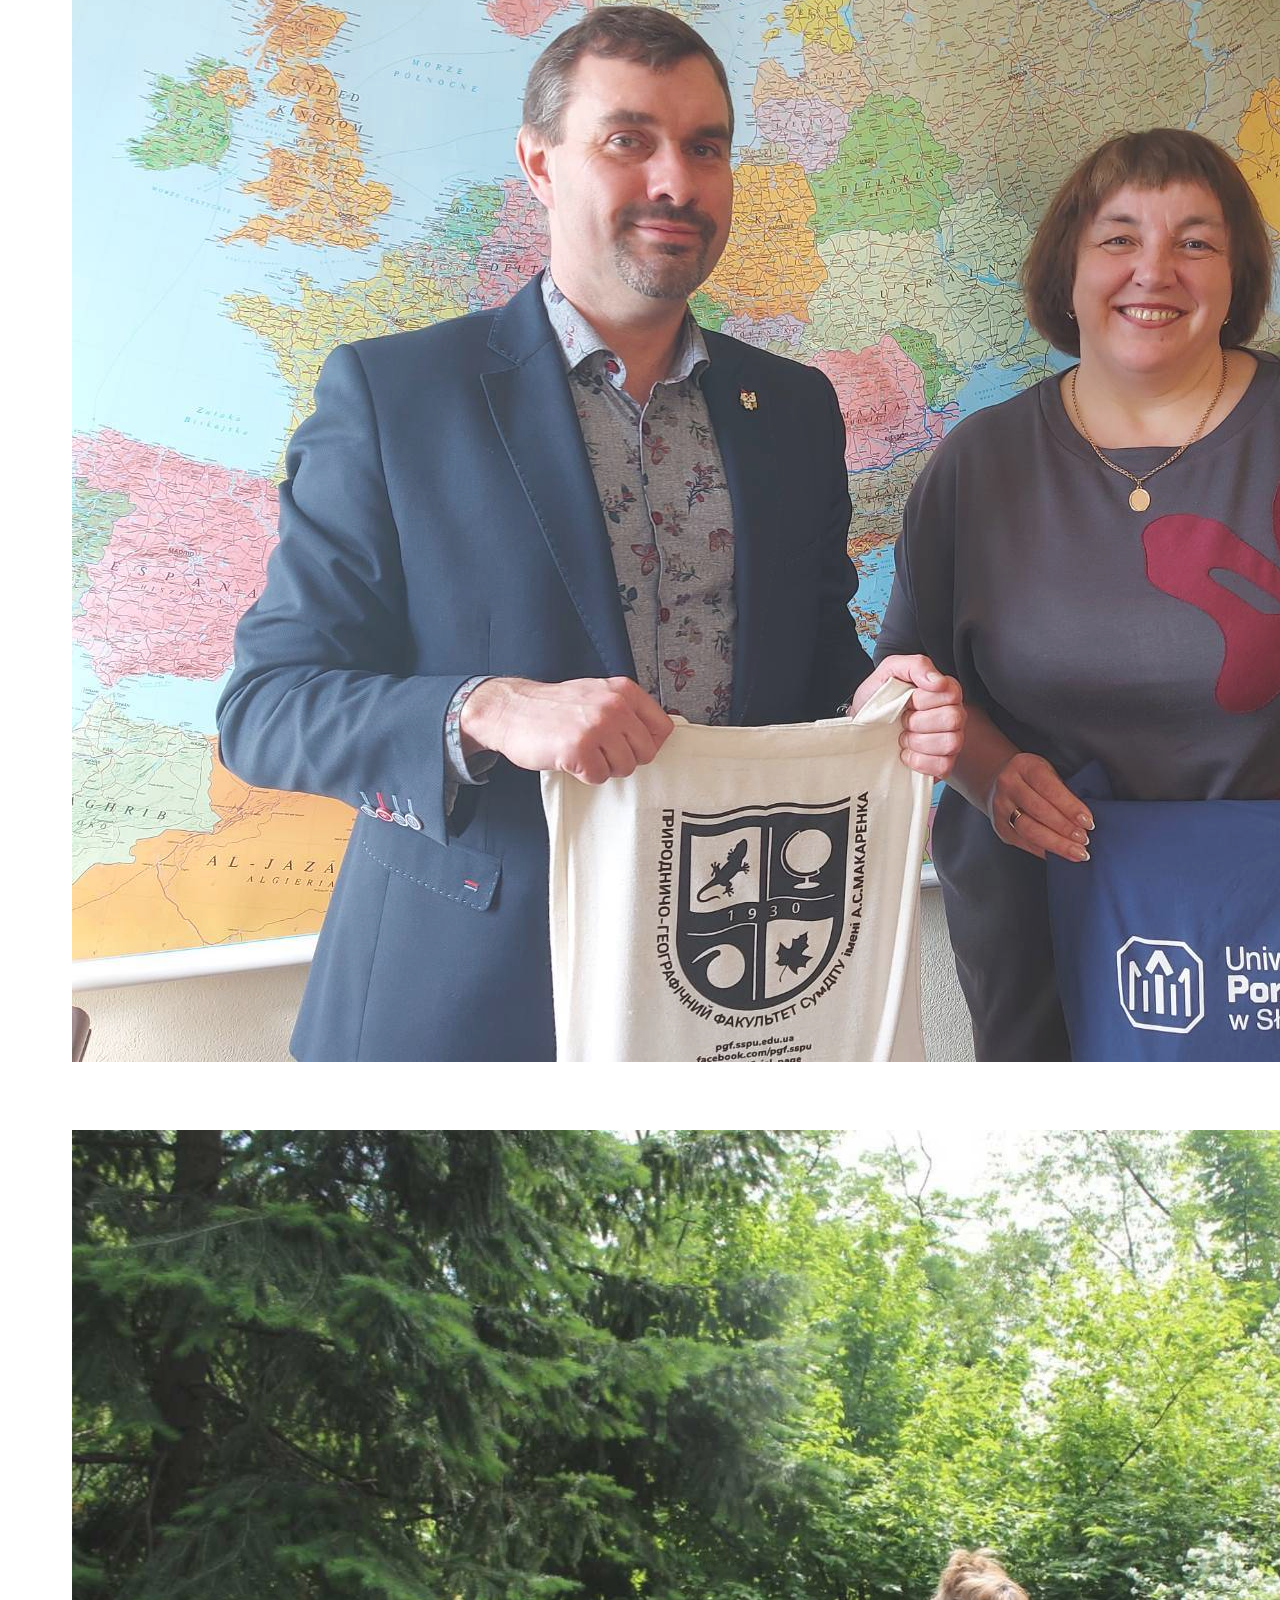
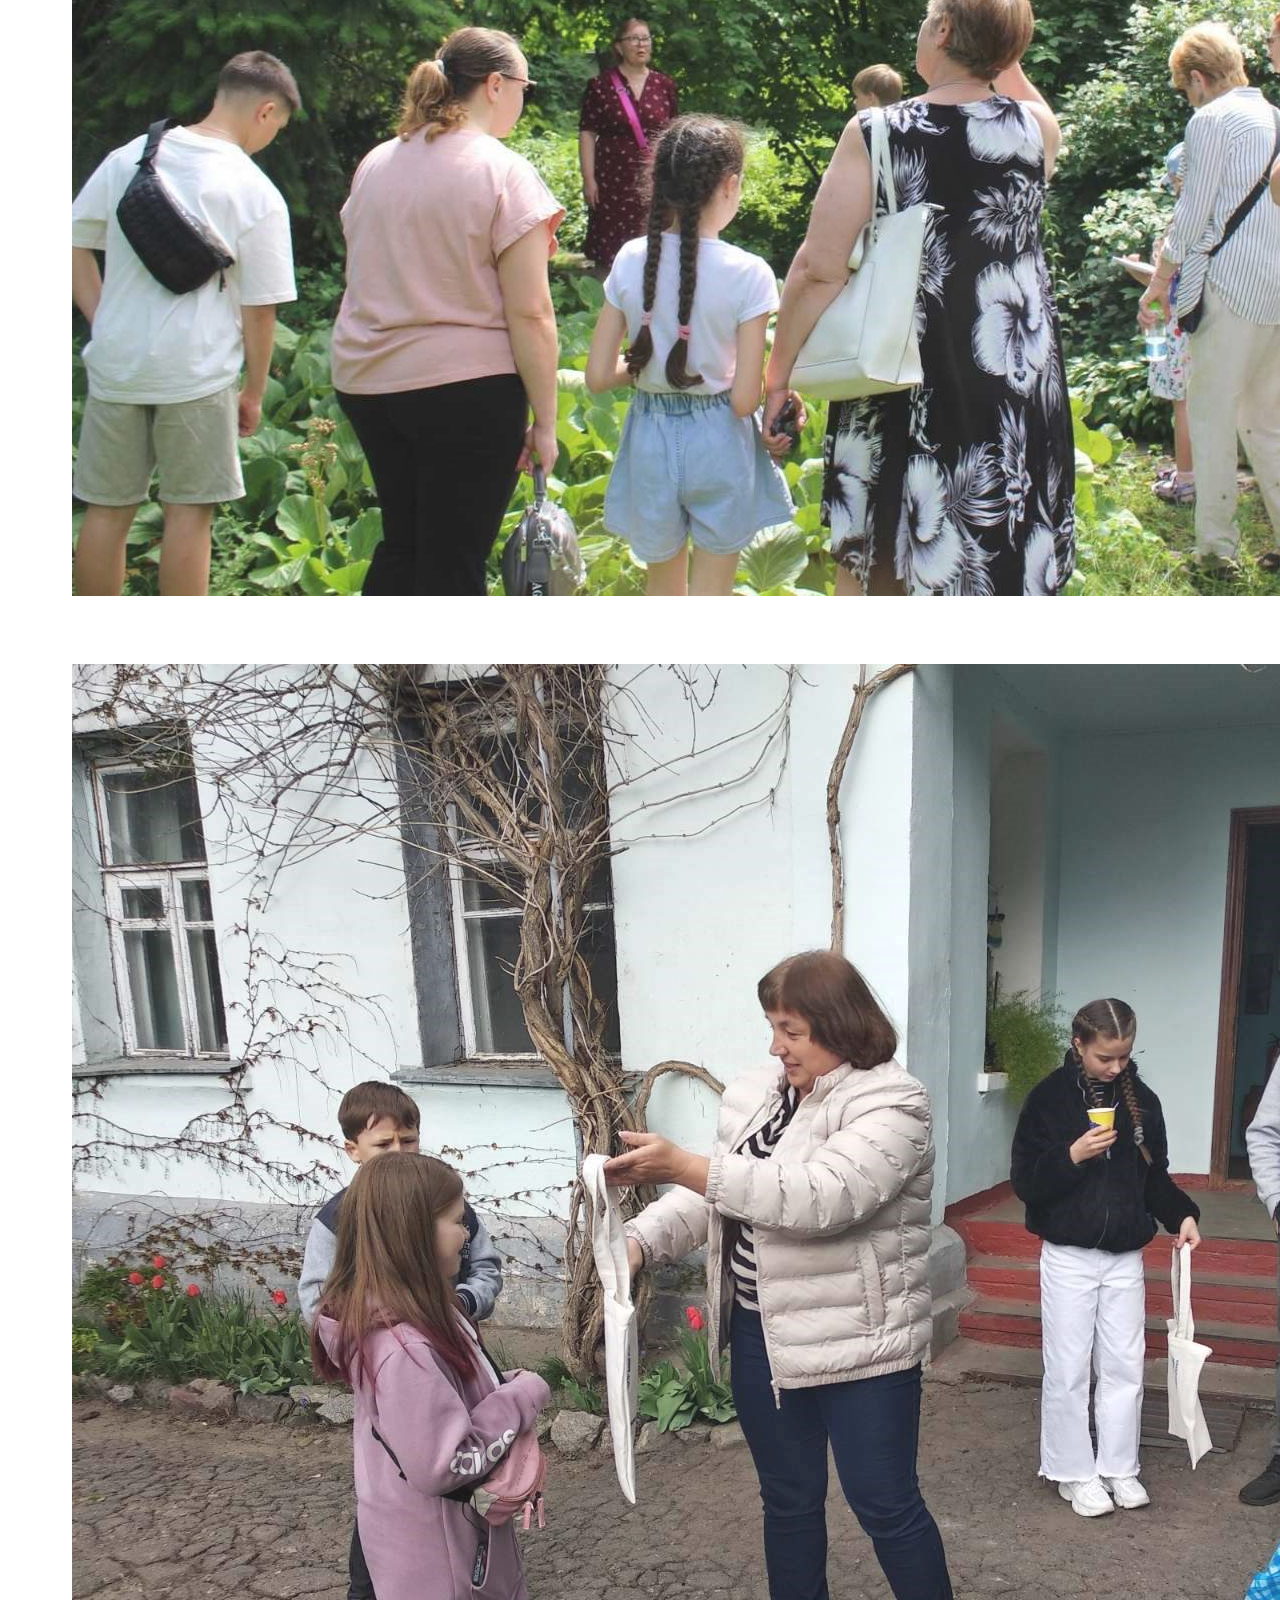
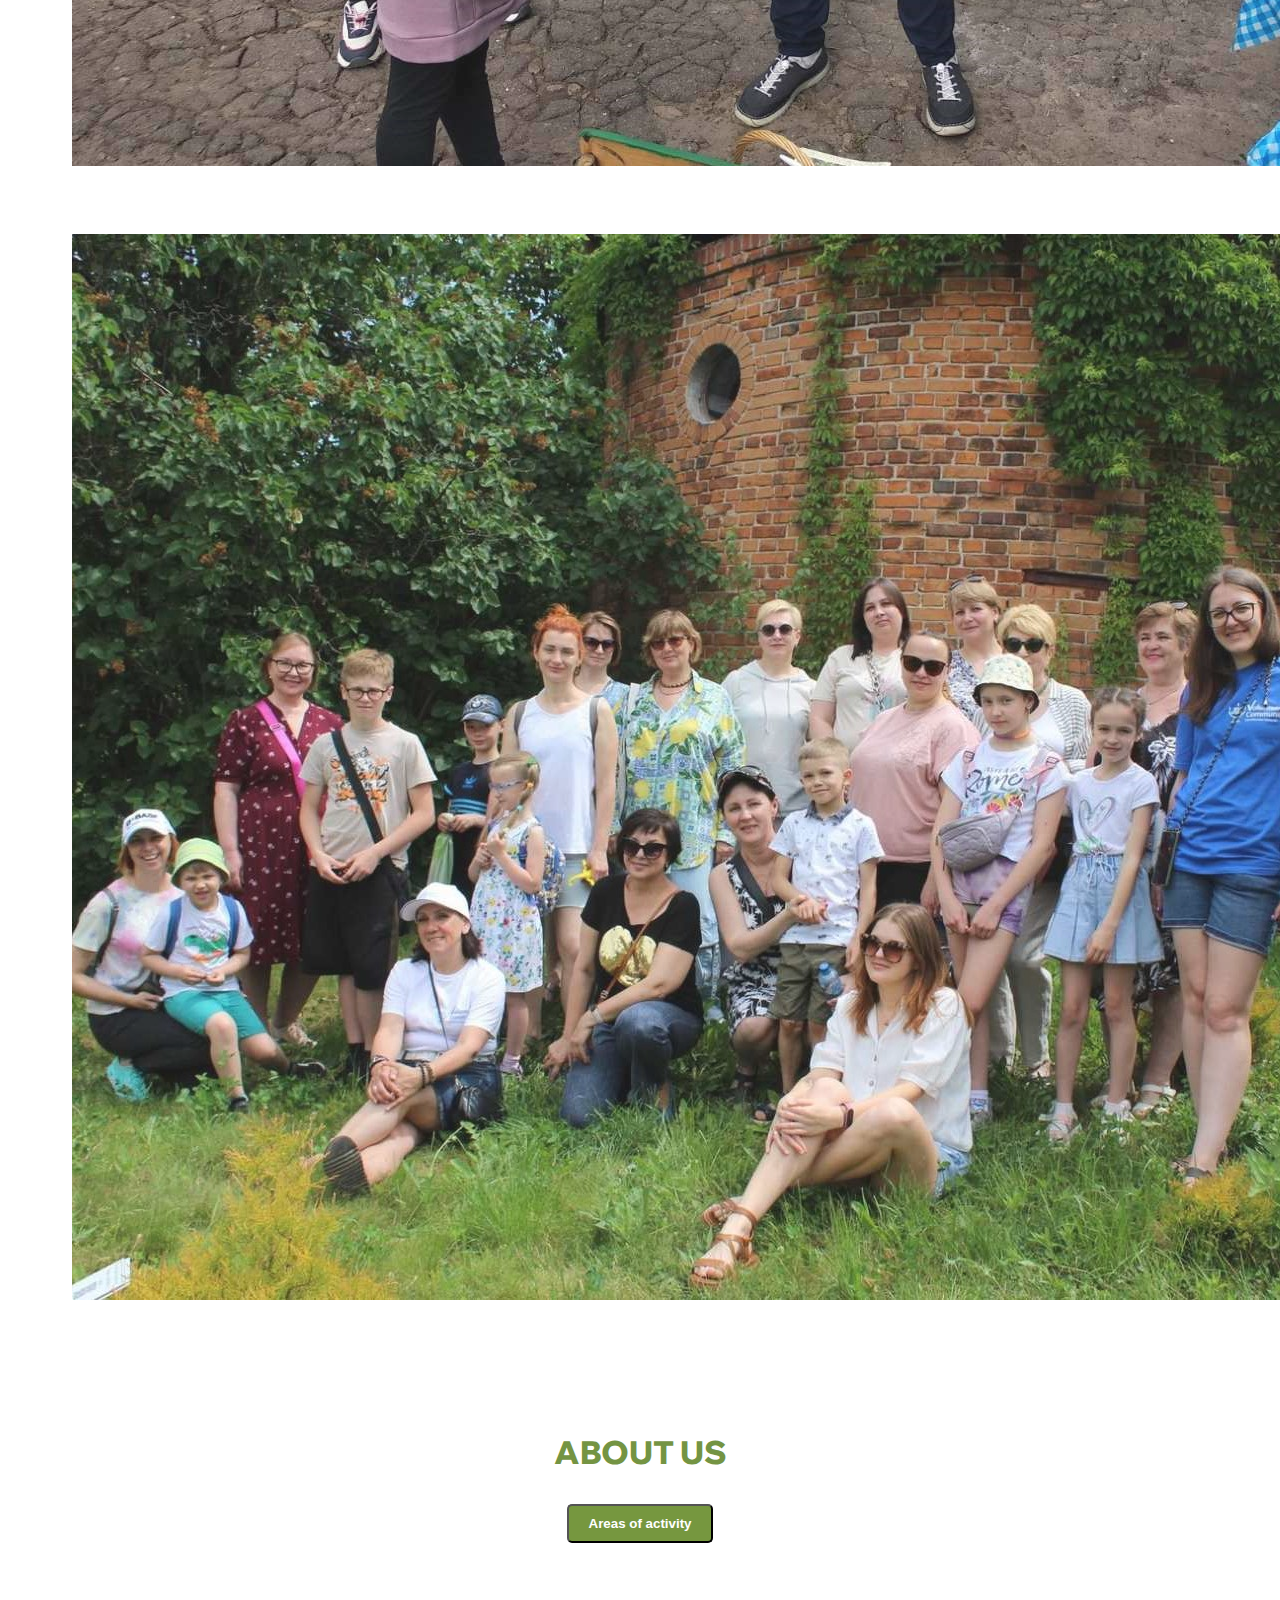
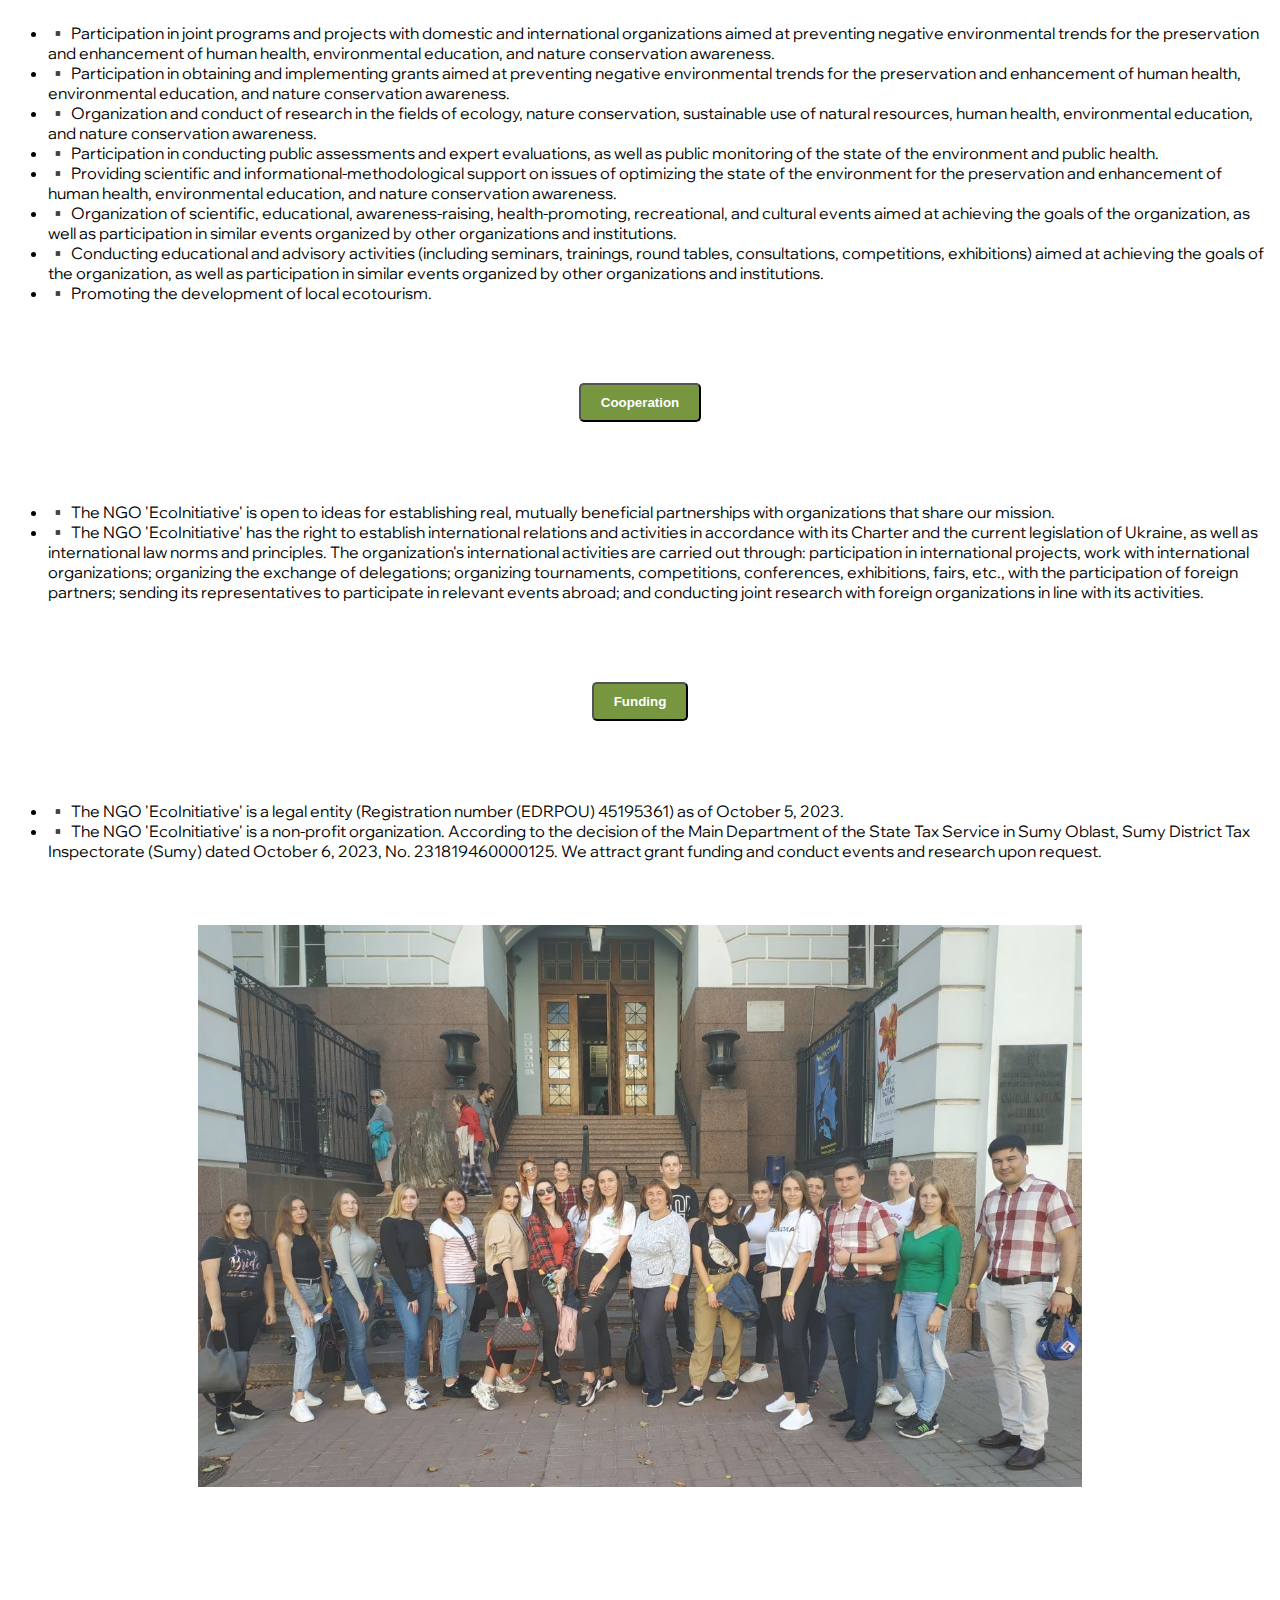
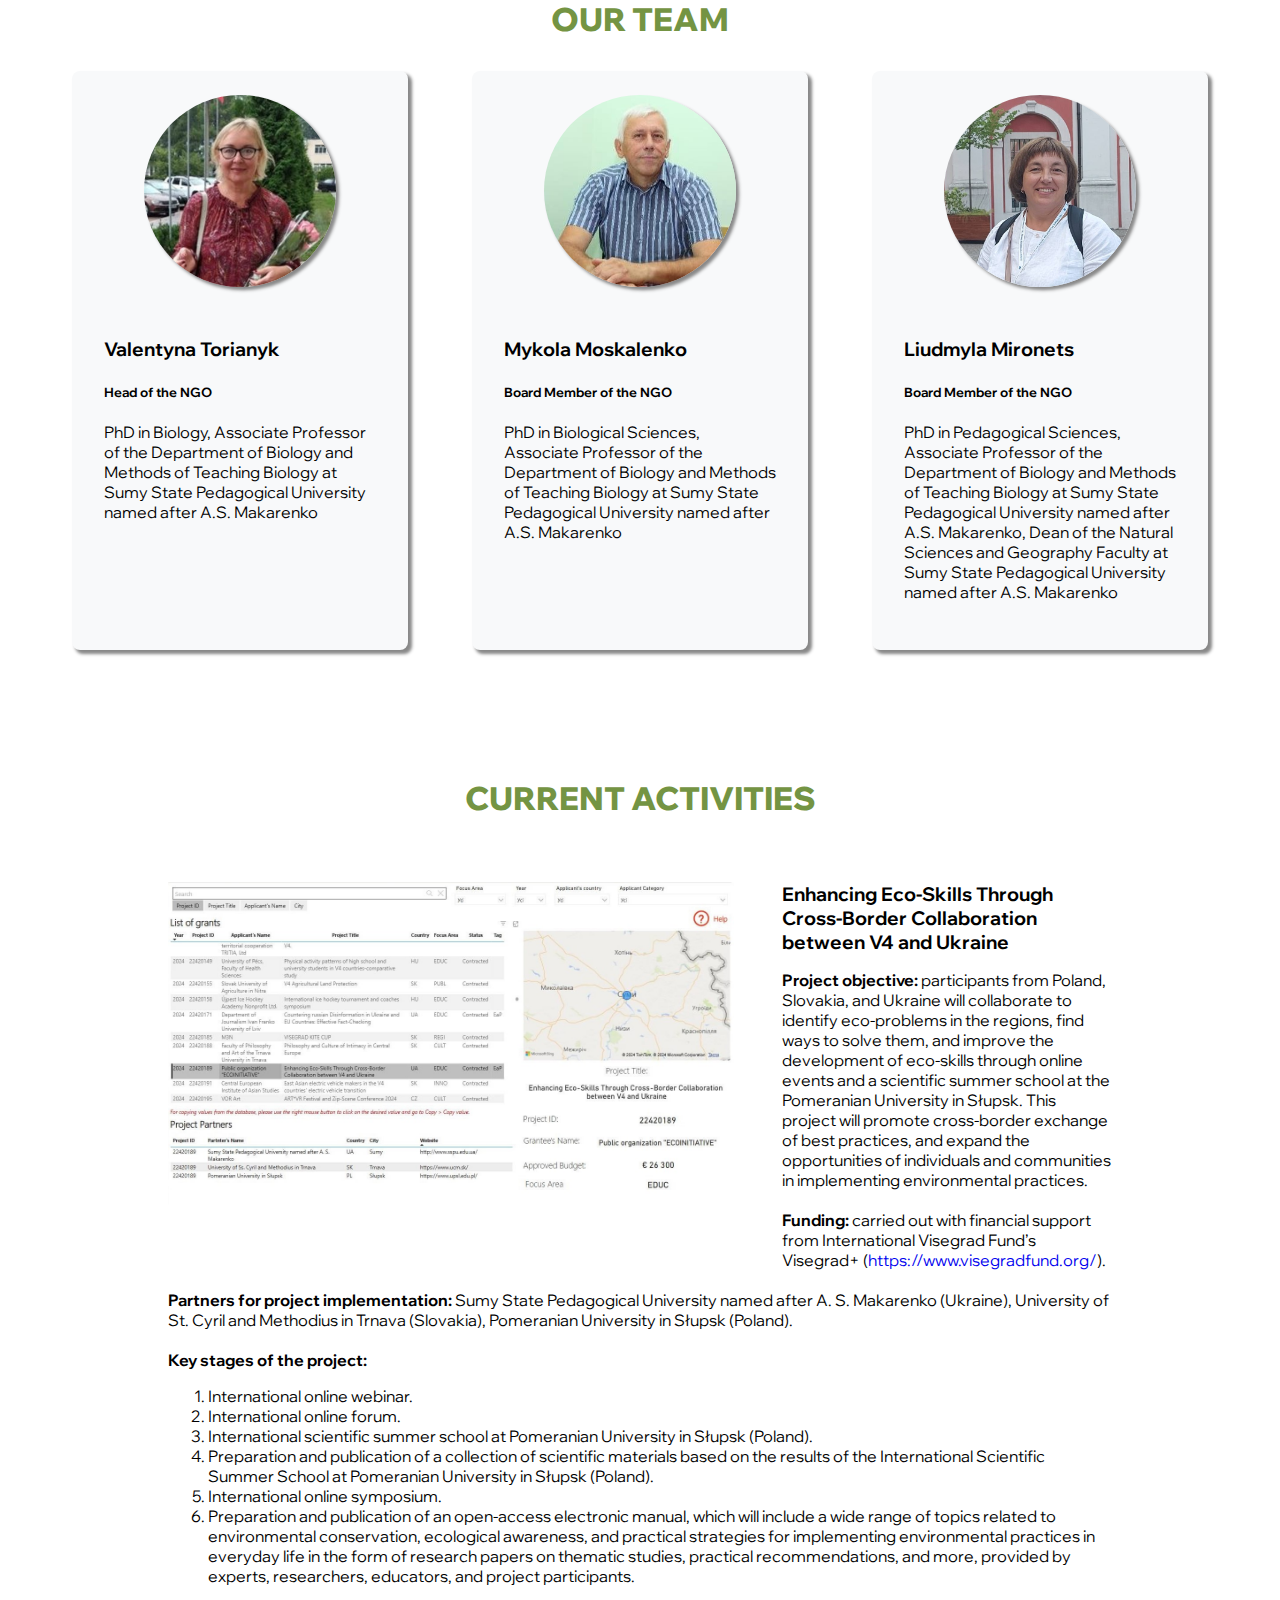
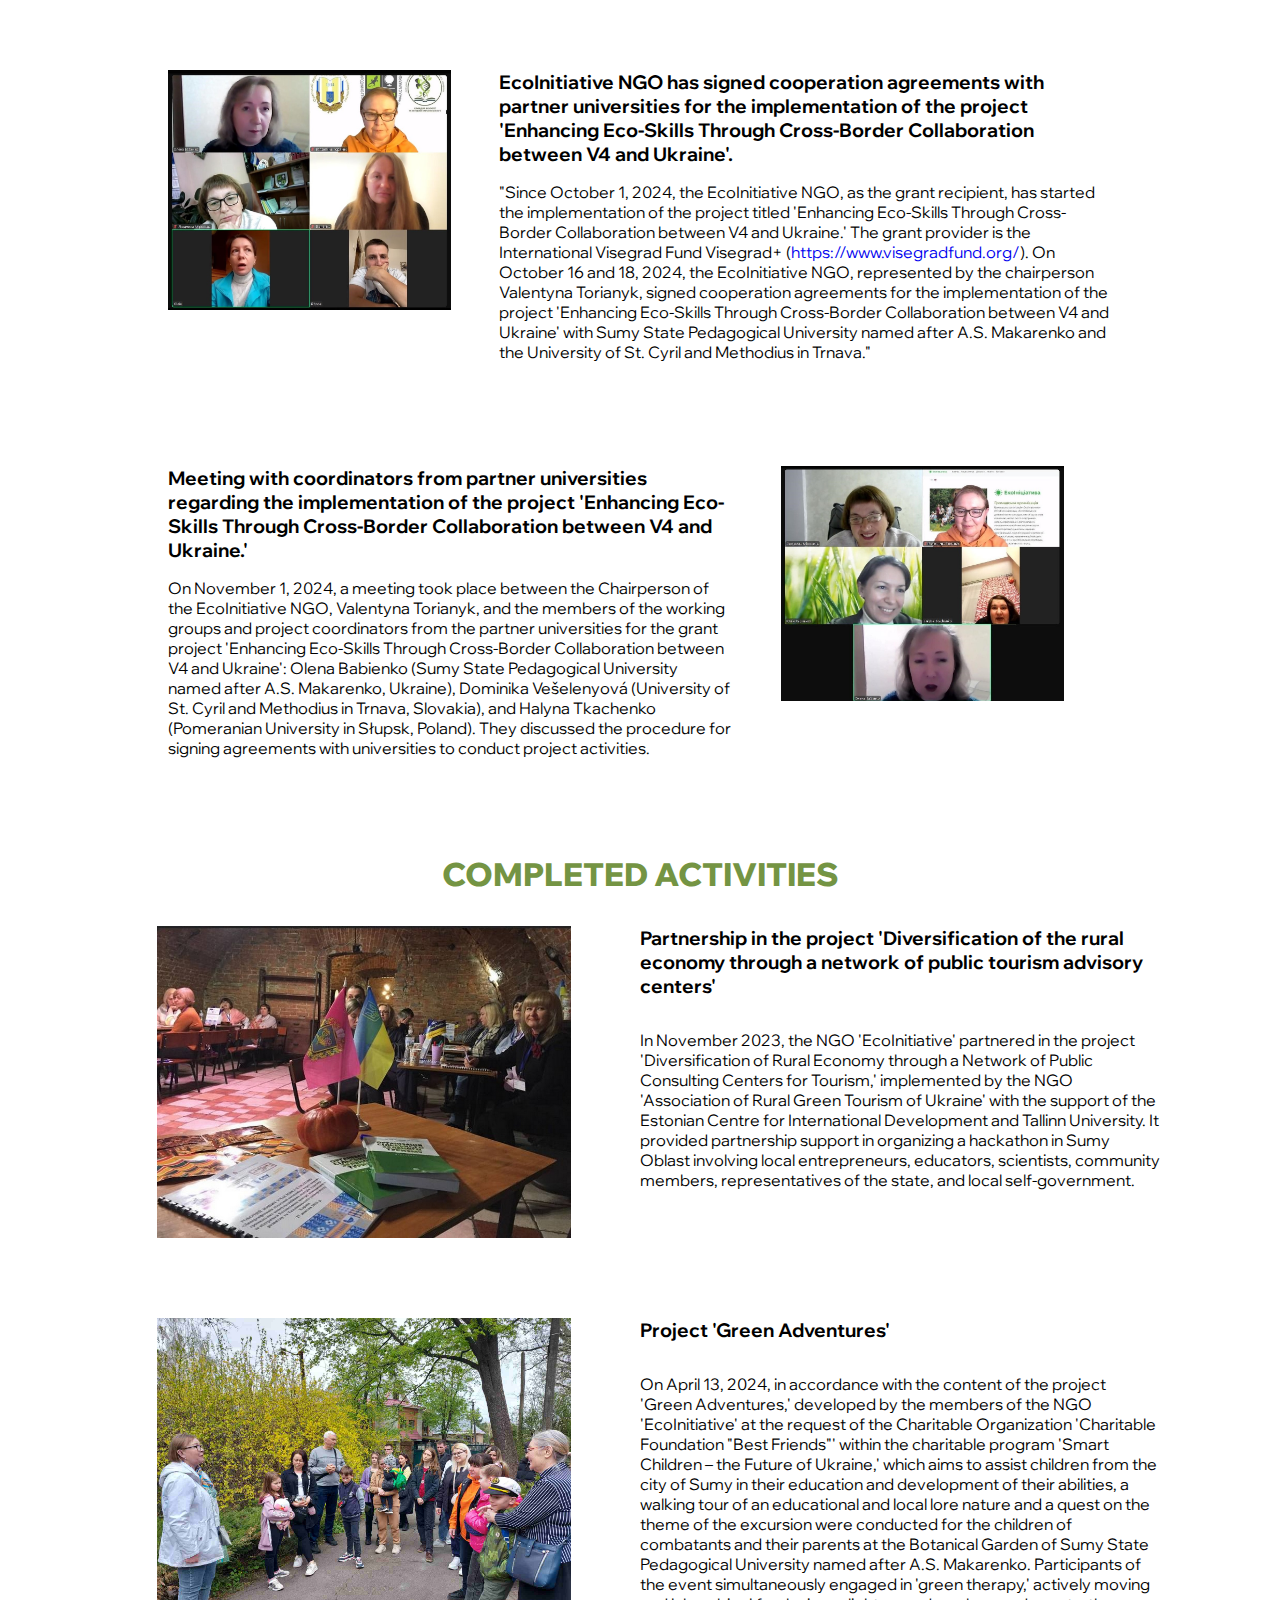
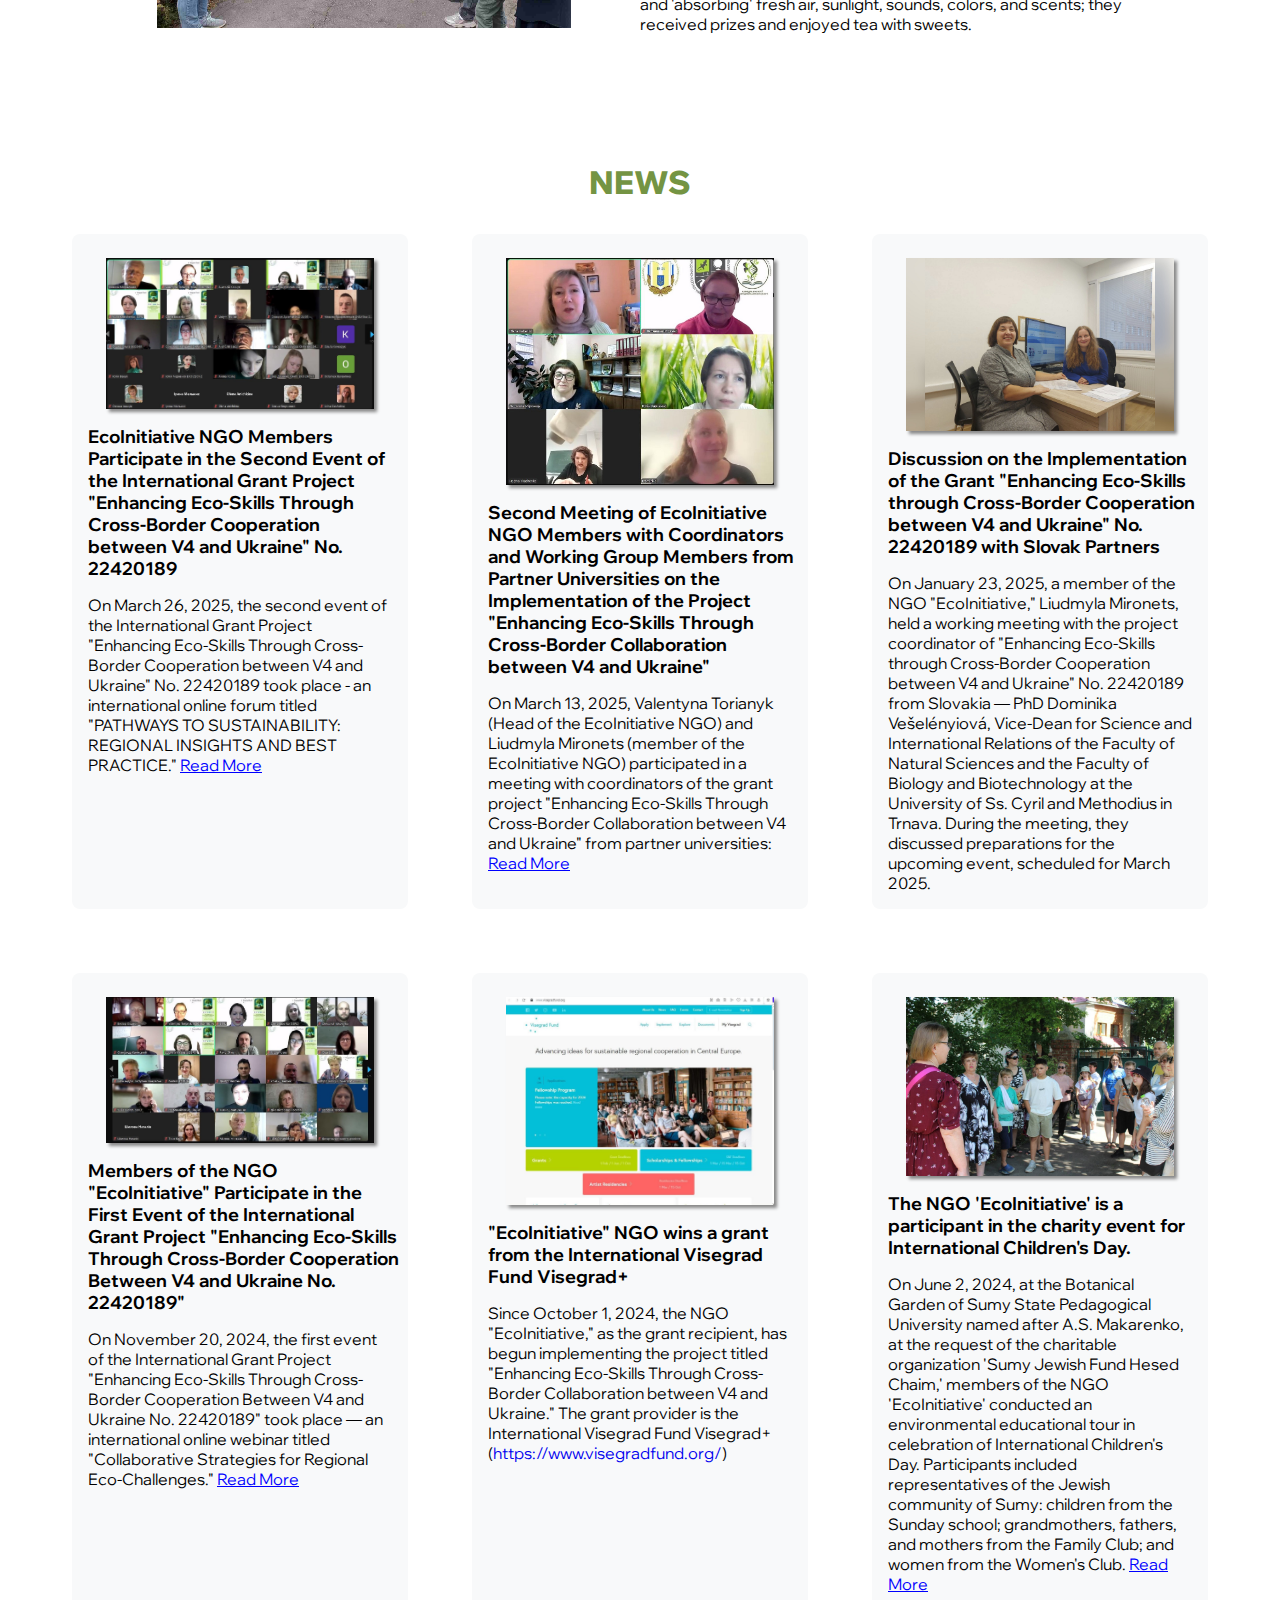
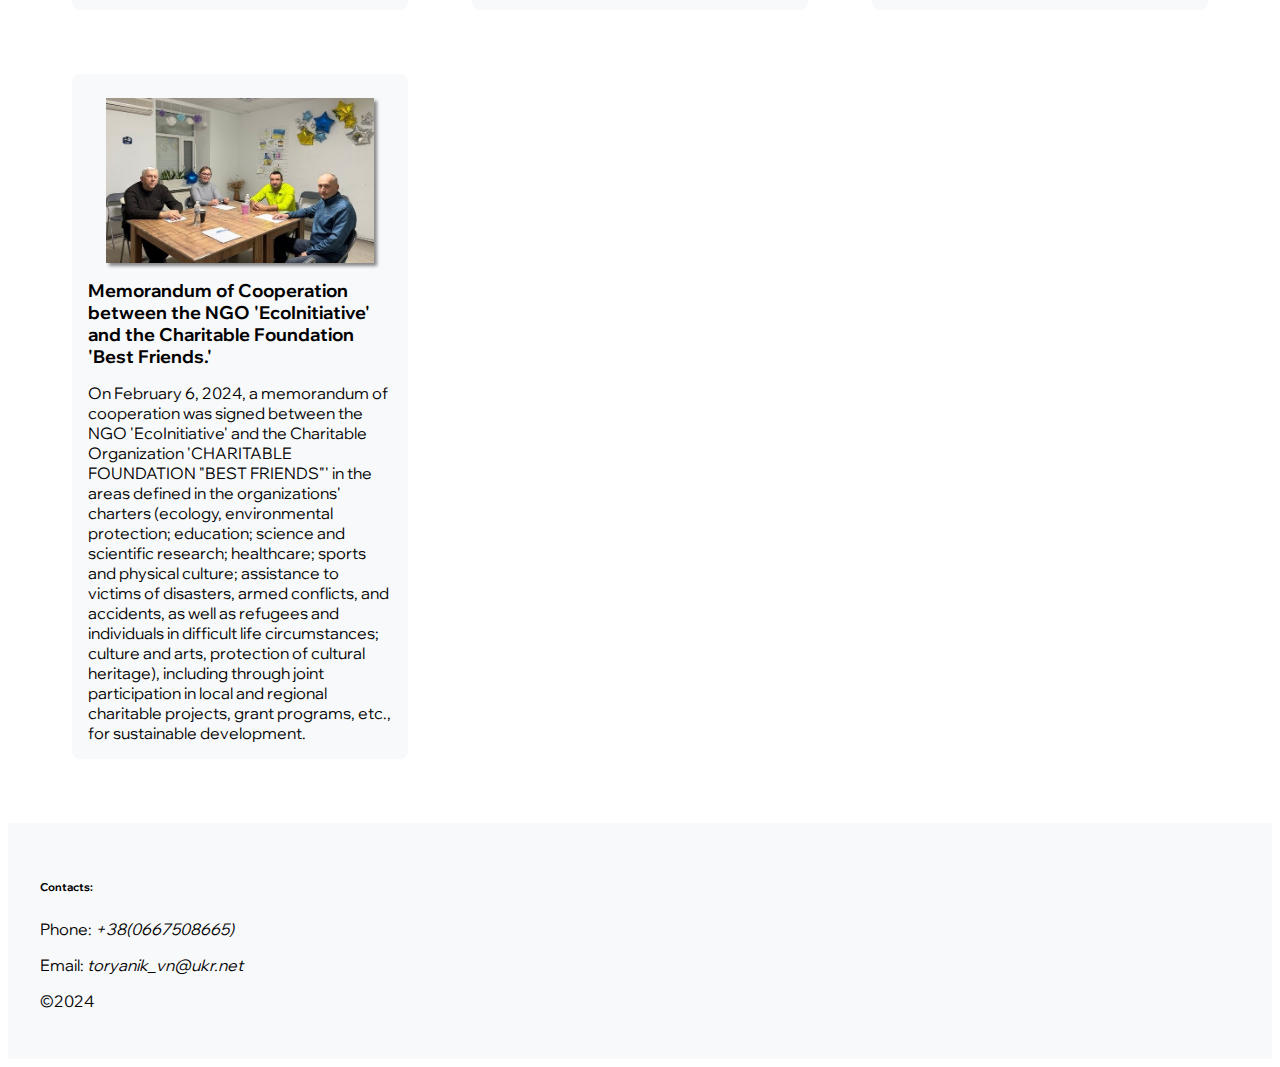
==== commit fb5f737f: "second news - eng" ====
--- a/english.html
+++ b/english.html
@@ -492,6 +492,66 @@
     </div>
     <div class="news-wrapper">
       <div class="news-item-wrapper">
+        <img src="images/drugyzaxid.jpg" alt="" class="news-image" />
+        <div class="news-text">
+          <div class="news-title">
+            EcoInitiative NGO Members Participate in the Second Event of the
+            International Grant Project "Enhancing Eco-Skills Through
+            Cross-Border Cooperation between V4 and Ukraine" No. 22420189
+          </div>
+          <div class="news-text">
+            On March 26, 2025, the second event of the International Grant
+            Project "Enhancing Eco-Skills Through Cross-Border Cooperation
+            between V4 and Ukraine" No. 22420189 took place - an international
+            online forum titled "PATHWAYS TO SUSTAINABILITY: REGIONAL INSIGHTS
+            AND BEST PRACTICE."
+
+            <div class="hidden">
+              <p>
+                The forum gathered over 180 participants from Ukraine, Poland,
+                and Slovakia who are committed to addressing global and regional
+                environmental challenges through cross-border cooperation and
+                the development of eco-skills for sustainable development. The
+                event served as a platform for scientists, educators, and
+                environmental professionals from three European countries to
+                share experiences in effective medical waste management,
+                monitoring biological invasions, utilizing green energy to
+                combat climate change, exploring biofortification prospects, and
+                assessing the environmental impact of agricultural activities. A
+                special emphasis was placed on the importance of various forms
+                of cooperation among project participants to foster ecological
+                skills and environmental awareness. You can find the online
+                forum program here:
+
+                <br />
+                <i>
+                  <a
+                    href=" https://docs.google.com/document/d/1lcV_8ATuSj29HYoFwfRVkcY8KHwpJEad/edit?usp=sharing&ouid=114578934149236048028&rtpof=true&sd=true"
+                  >
+                    Program Link</a
+                  ></i
+                >
+
+                <br />
+                The project is being implemented by A.S. Makarenko Sumy State
+                Pedagogical University (Ukraine), Pomeranian University in
+                Słupsk (Poland), and the University of St. Cyril and Methodius
+                in Trnava (Slovakia) (<a
+                  href="https://sspu.edu.ua/holovna-visegrad"
+                  >Details</a
+                >) with financial support from the International Visegrad Fund’s
+                Visegrad+ program (<a href=" https://www.visegradfund.org/"
+                  >Fund Website</a
+                >).
+              </p>
+            </div>
+            <span class="read-more-button" onclick="toggleContent(this)"
+              >Read More</span
+            >
+          </div>
+        </div>
+      </div>
+      <div class="news-item-wrapper">
         <img src="images/drugazustrich.jpg" alt="" class="news-image" />
         <div class="news-text">
           <div class="news-title">
@@ -651,7 +711,7 @@
             </div>
             <span class="read-more-button" onclick="toggleContent(this)"
               >Read More</span
-            >-->
+            >
           </div>
         </div>
       </div>
